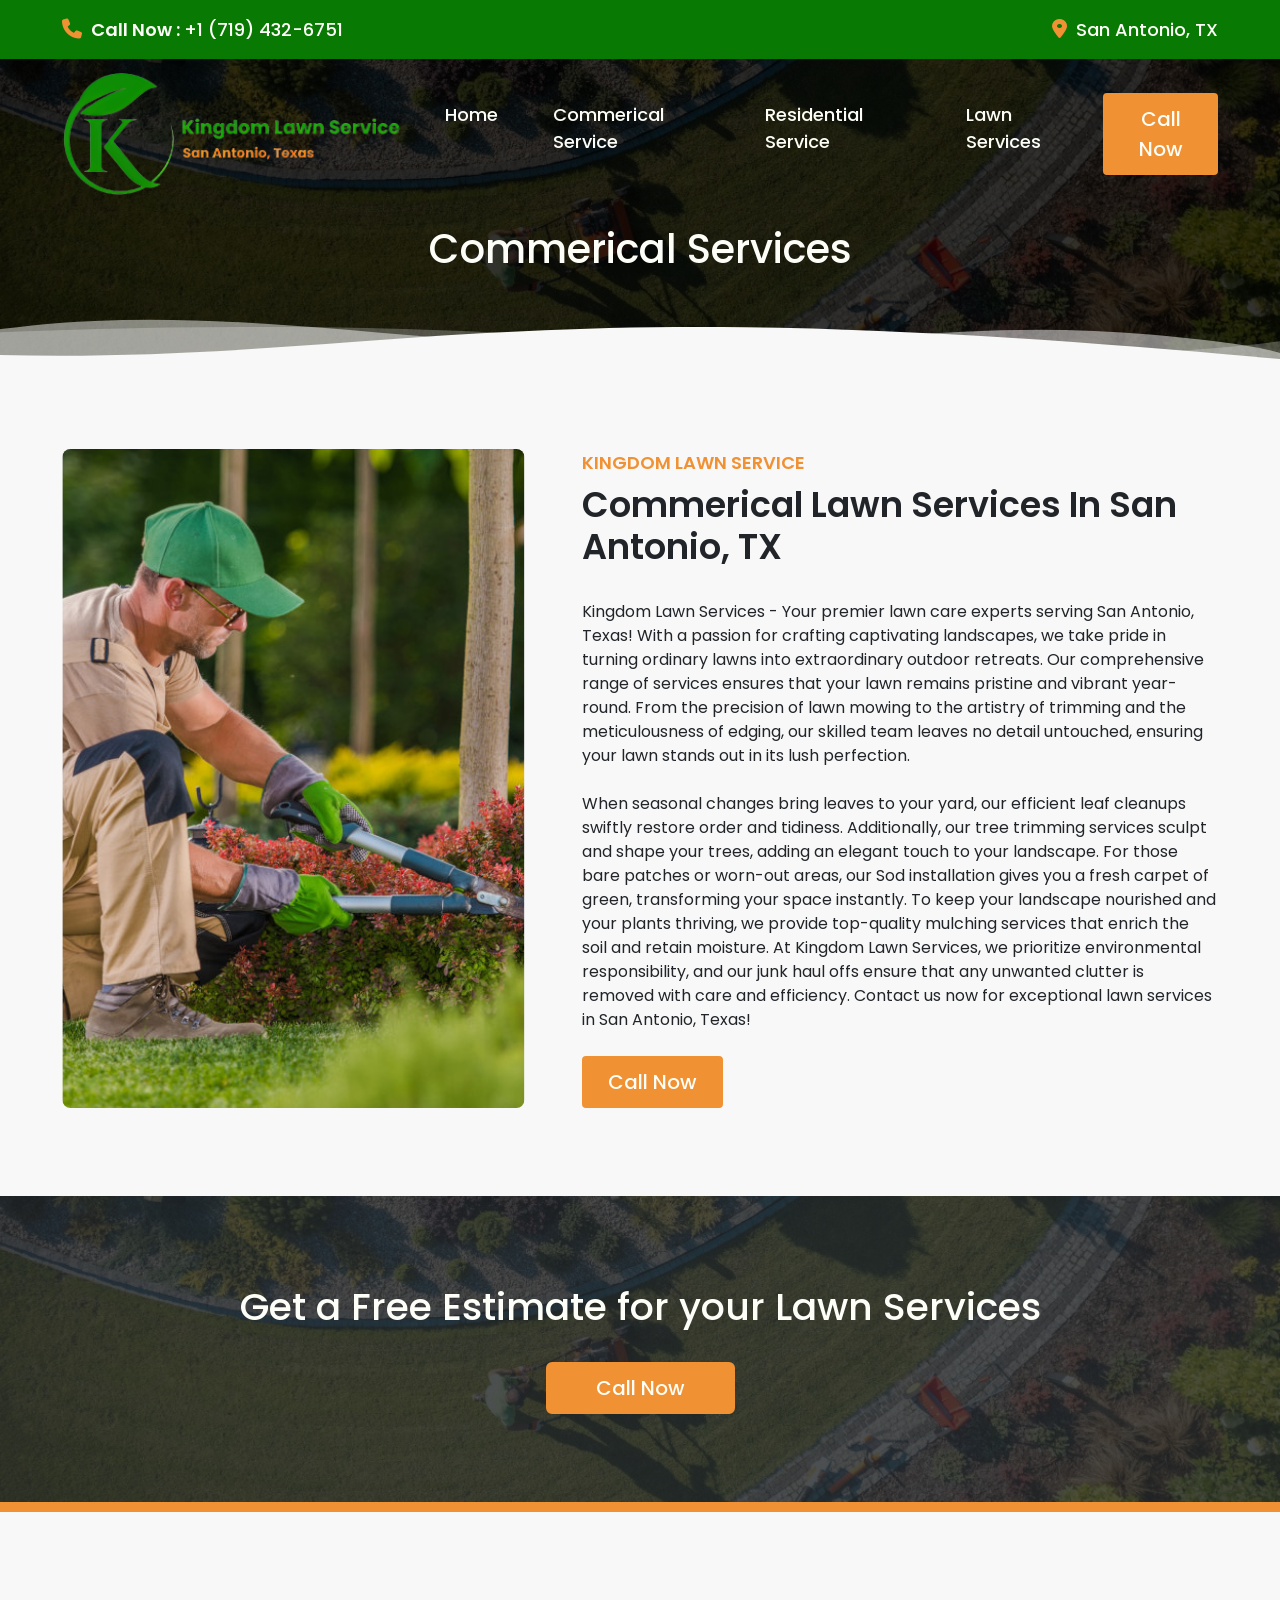
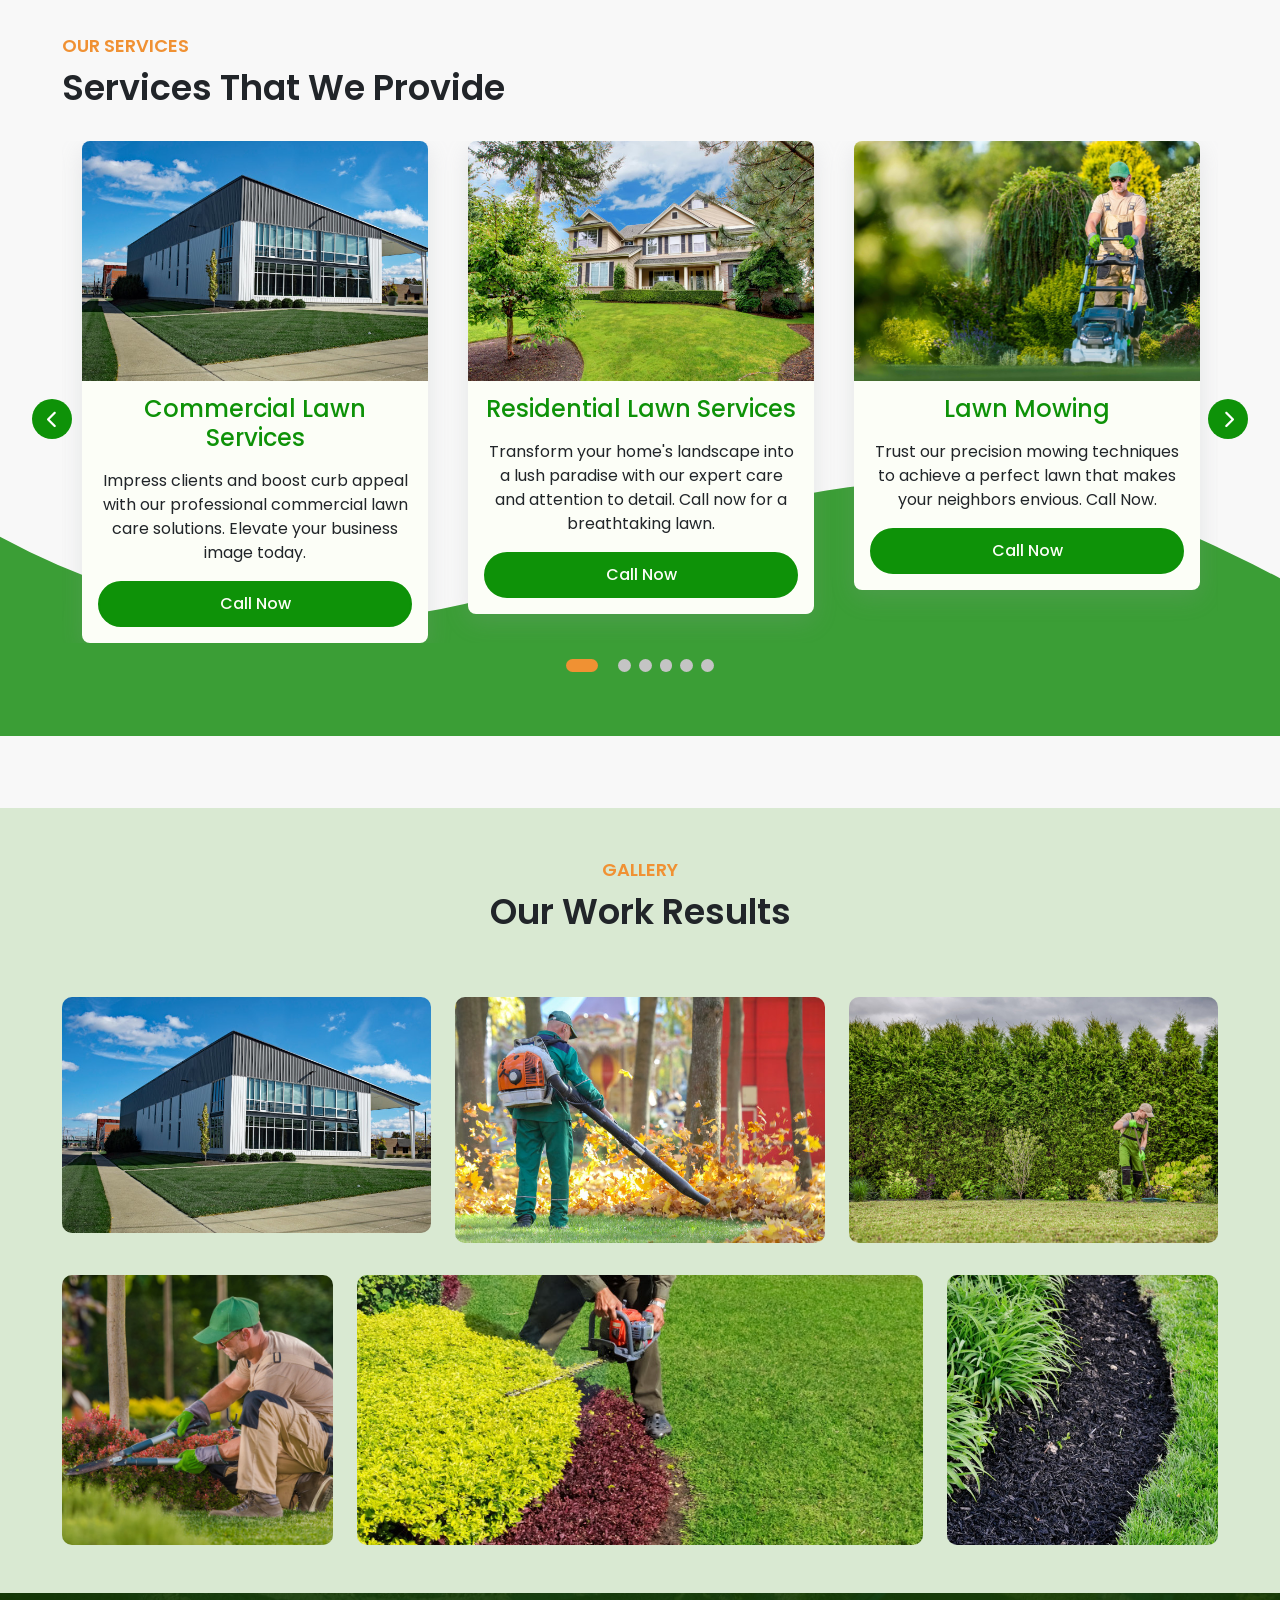
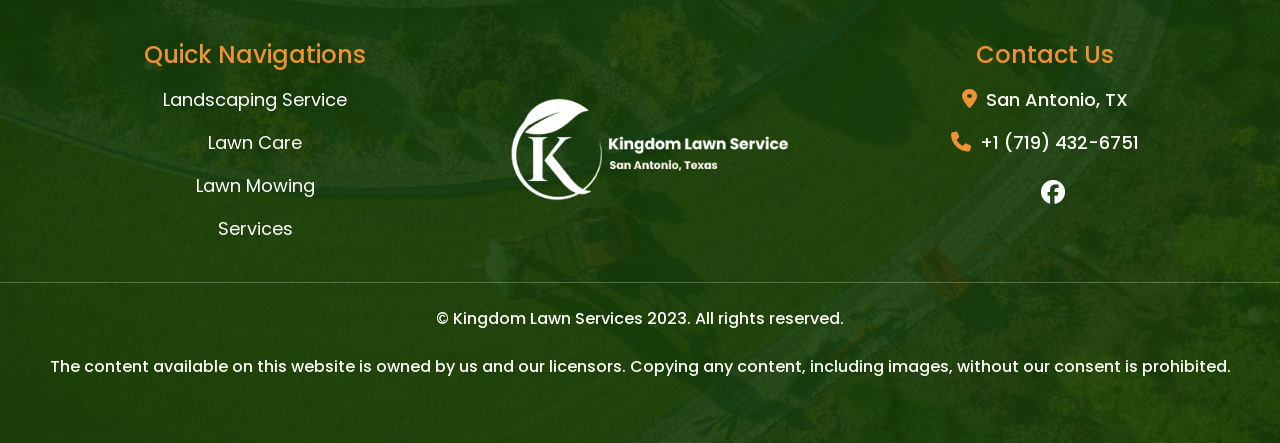
==== commercial-lawn-services-in-san-antonio-tx.html @ aef0bc81 "feat: seo remaining" ====
<!DOCTYPE html>
<html lang="en">

<head>
    <meta charset="UTF-8">
    <meta http-equiv="X-UA-Compatible" content="IE=edge">
    <meta name="viewport" content="width=device-width, initial-scale=1.0">
    <title>Commercial Lawn Services in San Antonio | Kingdom Lawn Service</title>

    <meta name="description" content="">
    <meta name="keywords" content="">

    <!-- CSS -->
    <link rel="stylesheet" href="/css/index.css">

    <link rel="stylesheet" href="https://cdnjs.cloudflare.com/ajax/libs/font-awesome/6.2.1/css/all.min.css"
        integrity="sha512-MV7K8+y+gLIBoVD59lQIYicR65iaqukzvf/nwasF0nqhPay5w/9lJmVM2hMDcnK1OnMGCdVK+iQrJ7lzPJQd1w=="
        crossorigin="anonymous" referrerpolicy="no-referrer">

    <link rel="apple-touch-icon" sizes="180x180" href="/img/apple-touch-icon.png">
    <link rel="icon" type="image/png" sizes="32x32" href="/img/favicon-32x32.png">
    <link rel="icon" type="image/png" sizes="16x16" href="/img/favicon-16x16.png">
    <link rel="manifest" href="/img/site.webmanifest">
</head>

<body>
    <!-- Top of the navbar -->
    <div class="top-information" style="background-color: #087902;">
        <div class="container py-3 d-flex flex-vm-row flex-column align-items-center justify-content-between">
            <div class="d-flex align-items-center">
                <a href="tel:+17194326751" title="phone number" class="text-white fw-500 fs-18">
                    <i class="fs-15 fa-solid fa-phone text-secondary fs-20 me-1"></i>
                    <span class="fw-600 d-sm-inline d-none">Call Now : </span>+1 (719) 432-6751
                </a>
            </div>

            <div class="d-flex align-items-center mt-vm-0 mt-3">
                <a title="location" class="text-white fw-500 fs-18">
                    <i class="fs-15 fa-solid fa-location-dot text-secondary fs-20 me-1"></i>
                    San Antonio, TX
                </a>
            </div>
        </div>
    </div>
    <section class="nav-hero position-relative">
        <nav class="navbar navbar-dark navbar-expand-lg bg-transparent">
            <div class="container">
                <a title="Company Logo" class="navbar-brand" href="/index.html"><img src="/img/logo.png" alt="Logo"></a>
                <button class="navbar-toggler" type="button" data-bs-toggle="collapse"
                    data-bs-target="#navbarSupportedContent" aria-controls="navbarSupportedContent"
                    aria-expanded="false" aria-label="Toggle navigation">
                    <span class="navbar-toggler-icon"></span>
                </button>
                <div class="collapse navbar-collapse" id="navbarSupportedContent">
                    <ul class="navbar-nav ms-auto mb-2 mb-lg-0">
                        <li class="nav-item">
                            <a title="Homepage" class="nav-link" href="/index.html">Home</a>
                        </li>
                        <li class="nav-item">
                            <a title="Commerical Services" class="nav-link"
                                href="/commercial-lawn-services-in-san-antonio-tx.html">Commerical Service</a>
                        </li>
                        <li class="nav-item">
                            <a title="Residential Services" class="nav-link"
                                href="/residential-lawn-services-in-san-antonio-tx.html">Residential Service</a>
                        </li>
                        <li class="nav-item">
                            <a title="Lawn Services" class="nav-link" href="/lawn-services-in-san-antonio-tx.html">Lawn
                                Services</a>
                        </li>

                        <a title="Call Now" class="btn btn-secondary fs-20 px-3 rounded-1" href="tel:+17194326751">Call
                            Now</a>
                    </ul>
                </div>
            </div>
        </nav>

        <div class="hero">
            <div class="container">
                <h1 class="text-center text-white">Commerical Services</h1>
            </div>
        </div>
        <div class="custom-shape-divider-bottom-1691083487">
            <svg data-name="Layer 1" xmlns="http://www.w3.org/2000/svg" viewBox="0 0 1200 120"
                preserveAspectRatio="none">
                <path
                    d="M0,0V46.29c47.79,22.2,103.59,32.17,158,28,70.36-5.37,136.33-33.31,206.8-37.5C438.64,32.43,512.34,53.67,583,72.05c69.27,18,138.3,24.88,209.4,13.08,36.15-6,69.85-17.84,104.45-29.34C989.49,25,1113-14.29,1200,52.47V0Z"
                    opacity=".25" class="shape-fill"></path>
                <path
                    d="M0,0V15.81C13,36.92,27.64,56.86,47.69,72.05,99.41,111.27,165,111,224.58,91.58c31.15-10.15,60.09-26.07,89.67-39.8,40.92-19,84.73-46,130.83-49.67,36.26-2.85,70.9,9.42,98.6,31.56,31.77,25.39,62.32,62,103.63,73,40.44,10.79,81.35-6.69,119.13-24.28s75.16-39,116.92-43.05c59.73-5.85,113.28,22.88,168.9,38.84,30.2,8.66,59,6.17,87.09-7.5,22.43-10.89,48-26.93,60.65-49.24V0Z"
                    opacity=".5" class="shape-fill"></path>
                <path
                    d="M0,0V5.63C149.93,59,314.09,71.32,475.83,42.57c43-7.64,84.23-20.12,127.61-26.46,59-8.63,112.48,12.24,165.56,35.4C827.93,77.22,886,95.24,951.2,90c86.53-7,172.46-45.71,248.8-84.81V0Z"
                    class="shape-fill"></path>
            </svg>
        </div>
        <img class="hero-bg" src="/img/aerial-view-lawn-mowing.jpg" alt="Hero Background Image">
    </section>

    <section class="about-us py-3">
        <div class="container">
            <div class="about-us-flex">
                <div class="img-div" data-aos="fade-right">
                    <img style="transform: scaleX(-1);" src="/img/trimming.jpeg" alt="Trimming Lawn">
                </div>
                <div class="info-div" data-aos="fade-left">
                    <p class="sub-header">Kingdom Lawn Service</p>
                    <h3 class="header">Commerical Lawn Services in San Antonio, TX</h3>

                    <p>Kingdom Lawn Services - Your premier lawn care experts serving San Antonio, Texas! With a passion
                        for crafting captivating landscapes, we take pride in turning ordinary lawns into extraordinary
                        outdoor retreats. Our comprehensive range of services ensures that your lawn remains pristine
                        and vibrant year-round. From the precision of lawn mowing to the artistry of trimming and the
                        meticulousness of edging, our skilled team leaves no detail untouched, ensuring your lawn stands
                        out in its lush perfection.
                        <br> <br>
                        When seasonal changes bring leaves to your yard, our efficient leaf cleanups swiftly restore
                        order and tidiness. Additionally, our tree trimming services sculpt and shape your trees, adding
                        an elegant touch to your landscape. For those bare patches or worn-out areas, our Sod
                        installation gives you a fresh carpet of green, transforming your space instantly. To keep your
                        landscape nourished and your plants thriving, we provide top-quality mulching
                        services that enrich the soil and retain moisture.

                        At Kingdom Lawn Services, we prioritize environmental responsibility, and our junk haul offs
                        ensure that any unwanted clutter is removed with care and efficiency. Contact us now for
                        exceptional lawn services in San Antonio, Texas!
                    </p>

                    <a class="btn btn-secondary rounded-1 px-4 fs-20 mt-4" href="tel:+17194326751">Call Now</a>
                </div>
            </div>
        </div>
    </section>

    <section class="cta mt-0">
        <div class="container">
            <h4 class="text-center text-white">Get a Free Estimate for your Lawn Services</h4>
            <div class="d-flex justify-content-center">
                <a class="btn btn-secondary px-5 fs-20 mt-4" href="tel:+17194326751">Call Now</a>
            </div>
        </div>
        <img src="/img/aerial-view-lawn-mowing.jpg" alt="Aerial View">
    </section>

    <!-- Our Services Section -->
    <section id="services" class="services position-relative" data-aos="zoom-in">
        <div class="container">
            <p class="sub-header">Our Services</p>
            <h3 class="header">Services that we provide</h3>
            <div class="services-grid">
                <div class="service-col">
                    <div class="img-div">
                        <img src="/img/commercial-lawn.jpg" alt="Commercial Photo">
                    </div>
                    <div class="information">
                        <h4>Commercial Lawn Services</h4>
                        <p> Impress clients and boost curb appeal with our professional commercial lawn care solutions.
                            Elevate your business image today.
                        </p>
                        <a class="btn btn-primary w-100 mt-3 rounded-pill" href="tel:+17194326751">Call Now</a>
                    </div>
                </div>

                <div class="service-col">
                    <div class="img-div">
                        <img src="/img/resident-lawn.jpg" alt="Residential Photo">
                    </div>
                    <div class="information">
                        <h4>Residential Lawn Services</h4>
                        <p>Transform your home's landscape into a lush paradise with our expert care and attention to
                            detail. Call now for a breathtaking lawn.
                        </p>
                        <a class="btn btn-primary w-100 mt-3 rounded-pill" href="tel:+17194326751">Call Now</a>
                    </div>
                </div>

                <div class="service-col">
                    <div class="img-div">
                        <img src="/img/mowing-grass.jpg" alt="Lawn Mowing">
                    </div>
                    <div class="information">
                        <h4>Lawn Mowing</h4>
                        <p>Trust our precision mowing techniques to achieve a perfect lawn that makes your
                            neighbors envious. Call Now.</p>
                        <a class="btn btn-primary w-100 mt-3 rounded-pill" href="tel:+17194326751">Call Now</a>
                    </div>
                </div>

                <div class="service-col">
                    <div class="img-div">
                        <img src="/img/lawn-blowing.jpg" alt="Lawn Blowing">
                    </div>
                    <div class="information">
                        <h4>Lawn Blowing</h4>
                        <p>Say goodbye to debris and leaves with our efficient blowing services, leaving your lawn
                            immaculate and ready to shine.</p>
                        <a class="btn btn-primary w-100 mt-3 rounded-pill" href="tel:+17194326751">Call Now</a>
                    </div>
                </div>

                <div class="service-col">
                    <div class="img-div">
                        <img src="/img/hedge-trimming.jpg" alt="Hedge Trimming">
                    </div>
                    <div class="information">
                        <h4>Hedge Trimming</h4>
                        <p>Enhance your property's aesthetics with our precise hedge trimming. Create clean lines and
                            beautiful shapes.</p>
                        <a class="btn btn-primary w-100 mt-3 rounded-pill" href="tel:+17194326751">Call Now</a>
                    </div>
                </div>

                <div class="service-col">
                    <div class="img-div">
                        <img src="/img/mulching.jpg" alt="Mulching">
                    </div>
                    <div class="information">
                        <h4>Lawn Mulching</h4>
                        <p>Nourish your garden beds with our premium mulching services. Enrich the soil and elevate the
                            health and beauty of your landscape.</p>
                        <a class="btn btn-primary w-100 mt-3 rounded-pill" href="tel:+17194326751">Call Now</a>
                    </div>
                </div>
            </div>
        </div>

        <div class="custom-shape-divider-bottom-1690907892">
            <svg data-name="Layer 1" xmlns="http://www.w3.org/2000/svg" viewBox="0 0 1200 120"
                preserveAspectRatio="none">
                <path
                    d="M985.66,92.83C906.67,72,823.78,31,743.84,14.19c-82.26-17.34-168.06-16.33-250.45.39-57.84,11.73-114,31.07-172,41.86A600.21,600.21,0,0,1,0,27.35V120H1200V95.8C1132.19,118.92,1055.71,111.31,985.66,92.83Z"
                    class="shape-fill"></path>
            </svg>
        </div>
    </section>


    <!-- * PORTFOLIO SECTION STARTS HERE  -->
    <section class="portfolio py-5 mb-0" style="background-color: #d9e9d2;">
        <div class="container">
            <div class="row">
                <div class="portfolio__title text-center">
                    <p class="sub-header">Gallery</p>
                    <h2 class="header">Our Work Results</h2>
                </div>

                <div class="portfolio__img-container">
                    <div class="portfolio-pic__row row">
                        <div class="col-xl-4 col-lg-4 col-md-4">
                            <div class="content">
                                <img src="/img/commercial-lawn.jpg" class="img-fluid portfolio__img" alt="card-img-1" />
                                <!-- * Overlay Section Started  -->
                                <div class="content-overlay"></div>
                                <div class="content-details content-details2 fadeIn-bottom fadeIn-right">
                                    <p class="text-center fw-600 fs-28 content-overlay-text">
                                        Commercial Lawn
                                    </p>

                                    <!-- * Overlay Section Ended  -->
                                </div>
                            </div>
                        </div>
                        <div class="col-xl-4 col-lg-4 col-md-4">
                            <div class="content">
                                <img src="/img/lawn-blowing.jpg" class="img-fluid portfolio__img" alt="card-img-2" />
                                <!-- * Overlay Section Started  -->
                                <div class="content-overlay"></div>
                                <div class="content-details content-details2 fadeIn-bottom fadeIn-right">
                                    <p class="text-center fw-600 fs-28 content-overlay-text">
                                        Blowing
                                    </p>

                                    <!-- * Overlay Section Ended  -->
                                </div>
                            </div>
                        </div>
                        <div class="col-xl-4 col-lg-4 col-md-4">
                            <div class="content">
                                <img src="/img/lot-cleaning.jpeg" class="img-fluid portfolio__img" alt="card-img-3" />
                                <!-- * Overlay Section Started  -->
                                <div class="content-overlay"></div>
                                <div class="content-details content-details2 fadeIn-bottom fadeIn-right">
                                    <p class="text-center fw-600 fs-28 content-overlay-text">
                                        Lawn Cleaning
                                    </p>

                                    <!-- * Overlay Section Ended  -->
                                </div>
                            </div>
                        </div>
                    </div>

                    <div class="portfolio-pic__row row">
                        <div class="col-xl-3 col-lg-3 col-md-4">
                            <div class="content h-100">
                                <img src="/img/trimming.jpeg" class="img-fluid portfolio__img" alt="card-img-4" />
                                <!-- * Overlay Section Started  -->
                                <div class="content-overlay"></div>
                                <div class="content-details content-details2 fadeIn-bottom fadeIn-right">
                                    <p class="text-center fw-600 fs-28 content-overlay-text">
                                        Trimming
                                    </p>

                                    <!-- * Overlay Section Ended  -->
                                </div>
                            </div>
                        </div>
                        <div class="col-xl-6 col-lg-6 col-md-4">
                            <div class="content h-100">
                                <img src="/img/hedge-trimming.jpg" class="portfolio__img portfolio__img--big"
                                    alt="card-img-5" />
                                <!-- * Overlay Section Started  -->
                                <div class="content-overlay"></div>
                                <div class="content-details content-details2 fadeIn-bottom fadeIn-right">
                                    <p class="text-center fw-600 fs-28 content-overlay-text">
                                        Hedge Trimming
                                    </p>

                                    <!-- * Overlay Section Ended  -->
                                </div>
                            </div>
                        </div>
                        <div class="col-xl-3 col-lg-3 col-md-4">
                            <div class="content h-100">
                                <img src="/img/mulching.jpg" class="img-fluid portfolio__img" alt="card-img-6" />
                                <!-- * Overlay Section Started  -->
                                <div class="content-overlay"></div>
                                <div class="content-details content-details2 fadeIn-bottom fadeIn-right">
                                    <p class="text-center fw-600 fs-28 content-overlay-text">
                                        Mulching
                                    </p>

                                    <!-- * Overlay Section Ended  -->
                                </div>
                            </div>
                        </div>
                    </div>
                </div>
            </div>
        </div>
    </section>

    <footer class="position-relative">
        <img class="bg-img" src="/img/aerial-view-lawn-mowing.jpg" alt="Footer Background">
        <div class="container footer-grid">
            <div class="footer-col">
                <h4>Quick Navigations</h4>
                <a title="Landscaping Service" href="/landscaping-services-near-san-antonio-tx.html">Landscaping
                    Service</a>
                <a title="Lawn Care" href="/lawn-care-near-san-antonio-tx.html">Lawn Care</a>
                <a title="Lawn Mowing" href="/lawn-mowing-in-san-antonio-tx.html">Lawn Mowing</a>
                <a title="Services" href="/index.html#services">Services</a>
            </div>

            <div class="footer-col justify-content-center">
                <img class="logo" src="/img/logo-white.png" alt="Logo White">
            </div>

            <div class="footer-col">
                <h4>Contact Us</h4>
                <a title="location" class="text-white fw-500 fs-18">
                    <i class="fs-15 fa-solid fa-location-dot text-secondary fs-20 me-1"></i>
                    San Antonio, TX
                </a>

                <a href="tel:+17194326751" title="phone number" class="text-white fw-500 fs-18">
                    <i class="fs-15 fa-solid fa-phone text-secondary fs-20 me-1"></i>
                    <span class="fw-600 d-sm-inline d-none"></span>+1 (719) 432-6751
                </a>

                <p class="mt-2">
                    <a title="Facebook" class="ms-3" href="https://www.facebook.com/kingdomlawnservice/">
                        <i class="fa-brands fa-facebook"></i>
                    </a>
                </p>
            </div>
        </div>

        <hr style="color: #ffffff;" class="mt-4">

        <p class="pt-2 pb-3 fw-500 text-white text-center">&copy Kingdom Lawn Services 2023. All rights reserved.</p>

        <p class="pt-2 pb-3 fw-500 text-white text-center">The content available on this website is owned by us and
            our licensors. Copying any content, including images, without our consent is prohibited.</p>
    </footer>


    <!-- Scripts -->
    <script src="https://code.jquery.com/jquery-3.6.1.min.js"
        integrity="sha256-o88AwQnZB+VDvE9tvIXrMQaPlFFSUTR+nldQm1LuPXQ=" crossorigin="anonymous"></script>


    <script src="/js/index.js"></script>
</body>

</html>
---- css/index.css ----
@charset "UTF-8";
@import url("https://fonts.googleapis.com/css2?family=Poppins:wght@300;400;500;600;700&display=swap");
@import url("https://fonts.googleapis.com/css2?family=Fredoka:wght@300;400;500;600;700&display=swap");
/* Color Set */
/*!
 * Bootstrap  v5.3.0-alpha3 (https://getbootstrap.com/)
 * Copyright 2011-2023 The Bootstrap Authors
 * Licensed under MIT (https://github.com/twbs/bootstrap/blob/main/LICENSE)
 */
:root,
[data-bs-theme=light] {
  --bs-blue: #0d6efd;
  --bs-indigo: #6610f2;
  --bs-purple: #6f42c1;
  --bs-pink: #d63384;
  --bs-red: #dc3545;
  --bs-orange: #fd7e14;
  --bs-yellow: #ffc107;
  --bs-green: #198754;
  --bs-teal: #20c997;
  --bs-cyan: #0dcaf0;
  --bs-black: #302c2c;
  --bs-white: #fcfef7;
  --bs-gray: #6c757d;
  --bs-gray-dark: #343a40;
  --bs-gray-100: #f8f9fa;
  --bs-gray-200: #e9ecef;
  --bs-gray-300: #dee2e6;
  --bs-gray-400: #ced4da;
  --bs-gray-500: #adb5bd;
  --bs-gray-600: #6c757d;
  --bs-gray-700: #495057;
  --bs-gray-800: #343a40;
  --bs-gray-900: #212529;
  --bs-primary: #0e9208;
  --bs-secondary: #f09133;
  --bs-success: #2299d4;
  --bs-info: #808080;
  --bs-warning: #044b06;
  --bs-danger: #ff4d00;
  --bs-light: #f8f9fa;
  --bs-dark: #212529;
  --bs-primary-rgb: 14, 146, 8;
  --bs-secondary-rgb: 240, 145, 51;
  --bs-success-rgb: 34, 153, 212;
  --bs-info-rgb: 128, 128, 128;
  --bs-warning-rgb: 4, 75, 6;
  --bs-danger-rgb: 255, 77, 0;
  --bs-light-rgb: 248, 249, 250;
  --bs-dark-rgb: 33, 37, 41;
  --bs-primary-text-emphasis: #063a03;
  --bs-secondary-text-emphasis: #603a14;
  --bs-success-text-emphasis: #0e3d55;
  --bs-info-text-emphasis: #333333;
  --bs-warning-text-emphasis: #021e02;
  --bs-danger-text-emphasis: #661f00;
  --bs-light-text-emphasis: #495057;
  --bs-dark-text-emphasis: #495057;
  --bs-primary-bg-subtle: #cfe9ce;
  --bs-secondary-bg-subtle: #fce9d6;
  --bs-success-bg-subtle: #d3ebf6;
  --bs-info-bg-subtle: #e6e6e6;
  --bs-warning-bg-subtle: #cddbcd;
  --bs-danger-bg-subtle: #ffdbcc;
  --bs-light-bg-subtle: #fafcf9;
  --bs-dark-bg-subtle: #ced4da;
  --bs-primary-border-subtle: #9fd39c;
  --bs-secondary-border-subtle: #f9d3ad;
  --bs-success-border-subtle: #a7d6ee;
  --bs-info-border-subtle: #cccccc;
  --bs-warning-border-subtle: #9bb79b;
  --bs-danger-border-subtle: #ffb899;
  --bs-light-border-subtle: #e9ecef;
  --bs-dark-border-subtle: #adb5bd;
  --bs-white-rgb: 252, 254, 247;
  --bs-black-rgb: 48, 44, 44;
  --bs-font-sans-serif: system-ui, -apple-system, "Segoe UI", Roboto, "Helvetica Neue", "Noto Sans", "Liberation Sans", Arial, sans-serif, "Apple Color Emoji", "Segoe UI Emoji", "Segoe UI Symbol", "Noto Color Emoji";
  --bs-font-monospace: SFMono-Regular, Menlo, Monaco, Consolas, "Liberation Mono", "Courier New", monospace;
  --bs-gradient: linear-gradient(180deg, rgba(252, 254, 247, 0.15), rgba(252, 254, 247, 0));
  --bs-body-font-family: var(--bs-font-sans-serif);
  --bs-body-font-size: 1rem;
  --bs-body-font-weight: 400;
  --bs-body-line-height: 1.5;
  --bs-body-color: #212529;
  --bs-body-color-rgb: 33, 37, 41;
  --bs-body-bg: #fcfef7;
  --bs-body-bg-rgb: 252, 254, 247;
  --bs-emphasis-color: #302c2c;
  --bs-emphasis-color-rgb: 48, 44, 44;
  --bs-secondary-color: rgba(33, 37, 41, 0.75);
  --bs-secondary-color-rgb: 33, 37, 41;
  --bs-secondary-bg: #e9ecef;
  --bs-secondary-bg-rgb: 233, 236, 239;
  --bs-tertiary-color: rgba(33, 37, 41, 0.5);
  --bs-tertiary-color-rgb: 33, 37, 41;
  --bs-tertiary-bg: #f8f9fa;
  --bs-tertiary-bg-rgb: 248, 249, 250;
  --bs-link-color: #0e9208;
  --bs-link-color-rgb: 14, 146, 8;
  --bs-link-decoration: underline;
  --bs-link-hover-color: #0b7506;
  --bs-link-hover-color-rgb: 11, 117, 6;
  --bs-code-color: #d63384;
  --bs-highlight-bg: #fff3cd;
  --bs-border-width: 1px;
  --bs-border-style: solid;
  --bs-border-color: #dee2e6;
  --bs-border-color-translucent: rgba(48, 44, 44, 0.175);
  --bs-border-radius: 0.375rem;
  --bs-border-radius-sm: 0.25rem;
  --bs-border-radius-lg: 0.5rem;
  --bs-border-radius-xl: 1rem;
  --bs-border-radius-xxl: 2rem;
  --bs-border-radius-2xl: var(--bs-border-radius-xxl);
  --bs-border-radius-pill: 50rem;
  --bs-box-shadow: 0 0.5rem 1rem rgba(48, 44, 44, 0.15);
  --bs-box-shadow-sm: 0 0.125rem 0.25rem rgba(48, 44, 44, 0.075);
  --bs-box-shadow-lg: 0 1rem 3rem rgba(48, 44, 44, 0.175);
  --bs-box-shadow-inset: inset 0 1px 2px rgba(48, 44, 44, 0.075);
  --bs-focus-ring-width: 0.25rem;
  --bs-focus-ring-opacity: 0.25;
  --bs-focus-ring-color: rgba(14, 146, 8, 0.25);
  --bs-form-valid-color: #2299d4;
  --bs-form-valid-border-color: #2299d4;
  --bs-form-invalid-color: #ff4d00;
  --bs-form-invalid-border-color: #ff4d00;
}

[data-bs-theme=dark] {
  color-scheme: dark;
  --bs-body-color: #adb5bd;
  --bs-body-color-rgb: 173, 181, 189;
  --bs-body-bg: #212529;
  --bs-body-bg-rgb: 33, 37, 41;
  --bs-emphasis-color: #fcfef7;
  --bs-emphasis-color-rgb: 252, 254, 247;
  --bs-secondary-color: rgba(173, 181, 189, 0.75);
  --bs-secondary-color-rgb: 173, 181, 189;
  --bs-secondary-bg: #343a40;
  --bs-secondary-bg-rgb: 52, 58, 64;
  --bs-tertiary-color: rgba(173, 181, 189, 0.5);
  --bs-tertiary-color-rgb: 173, 181, 189;
  --bs-tertiary-bg: #2b3035;
  --bs-tertiary-bg-rgb: 43, 48, 53;
  --bs-primary-text-emphasis: #6ebe6b;
  --bs-secondary-text-emphasis: #f6bd85;
  --bs-success-text-emphasis: #7ac2e5;
  --bs-info-text-emphasis: #b3b3b3;
  --bs-warning-text-emphasis: #68936a;
  --bs-danger-text-emphasis: #ff9466;
  --bs-light-text-emphasis: #f8f9fa;
  --bs-dark-text-emphasis: #dee2e6;
  --bs-primary-bg-subtle: #031d02;
  --bs-secondary-bg-subtle: #301d0a;
  --bs-success-bg-subtle: #071f2a;
  --bs-info-bg-subtle: #1a1a1a;
  --bs-warning-bg-subtle: #010f01;
  --bs-danger-bg-subtle: #330f00;
  --bs-light-bg-subtle: #343a40;
  --bs-dark-bg-subtle: #323336;
  --bs-primary-border-subtle: #085805;
  --bs-secondary-border-subtle: #90571f;
  --bs-success-border-subtle: #145c7f;
  --bs-info-border-subtle: #4d4d4d;
  --bs-warning-border-subtle: #022d04;
  --bs-danger-border-subtle: #992e00;
  --bs-light-border-subtle: #495057;
  --bs-dark-border-subtle: #343a40;
  --bs-link-color: #6ebe6b;
  --bs-link-hover-color: #8bcb89;
  --bs-link-color-rgb: 110, 190, 107;
  --bs-link-hover-color-rgb: 139, 203, 137;
  --bs-code-color: #e685b5;
  --bs-border-color: #495057;
  --bs-border-color-translucent: rgba(252, 254, 247, 0.15);
  --bs-form-valid-color: #75b798;
  --bs-form-valid-border-color: #75b798;
  --bs-form-invalid-color: #ea868f;
  --bs-form-invalid-border-color: #ea868f;
}

*,
*::before,
*::after {
  box-sizing: border-box;
}

@media (prefers-reduced-motion: no-preference) {
  :root {
    scroll-behavior: smooth;
  }
}

body {
  margin: 0;
  font-family: var(--bs-body-font-family);
  font-size: var(--bs-body-font-size);
  font-weight: var(--bs-body-font-weight);
  line-height: var(--bs-body-line-height);
  color: var(--bs-body-color);
  text-align: var(--bs-body-text-align);
  background-color: var(--bs-body-bg);
  -webkit-text-size-adjust: 100%;
  -webkit-tap-highlight-color: rgba(48, 44, 44, 0);
}

hr {
  margin: 1rem 0;
  color: inherit;
  border: 0;
  border-top: var(--bs-border-width) solid;
  opacity: 0.25;
}

h6, .h6, h5, .h5, h4, .h4, h3, .h3, h2, .h2, h1, .h1 {
  margin-top: 0;
  margin-bottom: 0.5rem;
  font-weight: 500;
  line-height: 1.2;
  color: var(--bs-heading-color, inherit);
}

h1, .h1 {
  font-size: calc(1.375rem + 1.5vw);
}
@media (min-width: 1200px) {
  h1, .h1 {
    font-size: 2.5rem;
  }
}

h2, .h2 {
  font-size: calc(1.325rem + 0.9vw);
}
@media (min-width: 1200px) {
  h2, .h2 {
    font-size: 2rem;
  }
}

h3, .h3 {
  font-size: calc(1.3rem + 0.6vw);
}
@media (min-width: 1200px) {
  h3, .h3 {
    font-size: 1.75rem;
  }
}

h4, .h4 {
  font-size: calc(1.275rem + 0.3vw);
}
@media (min-width: 1200px) {
  h4, .h4 {
    font-size: 1.5rem;
  }
}

h5, .h5 {
  font-size: 1.25rem;
}

h6, .h6 {
  font-size: 1rem;
}

p {
  margin-top: 0;
  margin-bottom: 1rem;
}

abbr[title] {
  text-decoration: underline dotted;
  cursor: help;
  text-decoration-skip-ink: none;
}

address {
  margin-bottom: 1rem;
  font-style: normal;
  line-height: inherit;
}

ol,
ul {
  padding-left: 2rem;
}

ol,
ul,
dl {
  margin-top: 0;
  margin-bottom: 1rem;
}

ol ol,
ul ul,
ol ul,
ul ol {
  margin-bottom: 0;
}

dt {
  font-weight: 700;
}

dd {
  margin-bottom: 0.5rem;
  margin-left: 0;
}

blockquote {
  margin: 0 0 1rem;
}

b,
strong {
  font-weight: bolder;
}

small, .small {
  font-size: 0.875em;
}

mark, .mark {
  padding: 0.1875em;
  background-color: var(--bs-highlight-bg);
}

sub,
sup {
  position: relative;
  font-size: 0.75em;
  line-height: 0;
  vertical-align: baseline;
}

sub {
  bottom: -0.25em;
}

sup {
  top: -0.5em;
}

a {
  color: rgba(var(--bs-link-color-rgb), var(--bs-link-opacity, 1));
  text-decoration: underline;
}
a:hover {
  --bs-link-color-rgb: var(--bs-link-hover-color-rgb);
}

a:not([href]):not([class]), a:not([href]):not([class]):hover {
  color: inherit;
  text-decoration: none;
}

pre,
code,
kbd,
samp {
  font-family: var(--bs-font-monospace);
  font-size: 1em;
}

pre {
  display: block;
  margin-top: 0;
  margin-bottom: 1rem;
  overflow: auto;
  font-size: 0.875em;
}
pre code {
  font-size: inherit;
  color: inherit;
  word-break: normal;
}

code {
  font-size: 0.875em;
  color: var(--bs-code-color);
  word-wrap: break-word;
}
a > code {
  color: inherit;
}

kbd {
  padding: 0.1875rem 0.375rem;
  font-size: 0.875em;
  color: var(--bs-body-bg);
  background-color: var(--bs-body-color);
  border-radius: 0.25rem;
}
kbd kbd {
  padding: 0;
  font-size: 1em;
}

figure {
  margin: 0 0 1rem;
}

img,
svg {
  vertical-align: middle;
}

table {
  caption-side: bottom;
  border-collapse: collapse;
}

caption {
  padding-top: 0.5rem;
  padding-bottom: 0.5rem;
  color: var(--bs-secondary-color);
  text-align: left;
}

th {
  text-align: inherit;
  text-align: -webkit-match-parent;
}

thead,
tbody,
tfoot,
tr,
td,
th {
  border-color: inherit;
  border-style: solid;
  border-width: 0;
}

label {
  display: inline-block;
}

button {
  border-radius: 0;
}

button:focus:not(:focus-visible) {
  outline: 0;
}

input,
button,
select,
optgroup,
textarea {
  margin: 0;
  font-family: inherit;
  font-size: inherit;
  line-height: inherit;
}

button,
select {
  text-transform: none;
}

[role=button] {
  cursor: pointer;
}

select {
  word-wrap: normal;
}
select:disabled {
  opacity: 1;
}

[list]:not([type=date]):not([type=datetime-local]):not([type=month]):not([type=week]):not([type=time])::-webkit-calendar-picker-indicator {
  display: none !important;
}

button,
[type=button],
[type=reset],
[type=submit] {
  -webkit-appearance: button;
}
button:not(:disabled),
[type=button]:not(:disabled),
[type=reset]:not(:disabled),
[type=submit]:not(:disabled) {
  cursor: pointer;
}

::-moz-focus-inner {
  padding: 0;
  border-style: none;
}

textarea {
  resize: vertical;
}

fieldset {
  min-width: 0;
  padding: 0;
  margin: 0;
  border: 0;
}

legend {
  float: left;
  width: 100%;
  padding: 0;
  margin-bottom: 0.5rem;
  font-size: calc(1.275rem + 0.3vw);
  line-height: inherit;
}
@media (min-width: 1200px) {
  legend {
    font-size: 1.5rem;
  }
}
legend + * {
  clear: left;
}

::-webkit-datetime-edit-fields-wrapper,
::-webkit-datetime-edit-text,
::-webkit-datetime-edit-minute,
::-webkit-datetime-edit-hour-field,
::-webkit-datetime-edit-day-field,
::-webkit-datetime-edit-month-field,
::-webkit-datetime-edit-year-field {
  padding: 0;
}

::-webkit-inner-spin-button {
  height: auto;
}

[type=search] {
  outline-offset: -2px;
  -webkit-appearance: textfield;
}

/* rtl:raw:
[type="tel"],
[type="url"],
[type="email"],
[type="number"] {
  direction: ltr;
}
*/
::-webkit-search-decoration {
  -webkit-appearance: none;
}

::-webkit-color-swatch-wrapper {
  padding: 0;
}

::file-selector-button {
  font: inherit;
  -webkit-appearance: button;
}

output {
  display: inline-block;
}

iframe {
  border: 0;
}

summary {
  display: list-item;
  cursor: pointer;
}

progress {
  vertical-align: baseline;
}

[hidden] {
  display: none !important;
}

.lead {
  font-size: 1.25rem;
  font-weight: 300;
}

.display-1 {
  font-size: calc(1.625rem + 4.5vw);
  font-weight: 300;
  line-height: 1.2;
}
@media (min-width: 1200px) {
  .display-1 {
    font-size: 5rem;
  }
}

.display-2 {
  font-size: calc(1.575rem + 3.9vw);
  font-weight: 300;
  line-height: 1.2;
}
@media (min-width: 1200px) {
  .display-2 {
    font-size: 4.5rem;
  }
}

.display-3 {
  font-size: calc(1.525rem + 3.3vw);
  font-weight: 300;
  line-height: 1.2;
}
@media (min-width: 1200px) {
  .display-3 {
    font-size: 4rem;
  }
}

.display-4 {
  font-size: calc(1.475rem + 2.7vw);
  font-weight: 300;
  line-height: 1.2;
}
@media (min-width: 1200px) {
  .display-4 {
    font-size: 3.5rem;
  }
}

.display-5 {
  font-size: calc(1.425rem + 2.1vw);
  font-weight: 300;
  line-height: 1.2;
}
@media (min-width: 1200px) {
  .display-5 {
    font-size: 3rem;
  }
}

.display-6 {
  font-size: calc(1.375rem + 1.5vw);
  font-weight: 300;
  line-height: 1.2;
}
@media (min-width: 1200px) {
  .display-6 {
    font-size: 2.5rem;
  }
}

.list-unstyled {
  padding-left: 0;
  list-style: none;
}

.list-inline {
  padding-left: 0;
  list-style: none;
}

.list-inline-item {
  display: inline-block;
}
.list-inline-item:not(:last-child) {
  margin-right: 0.5rem;
}

.initialism {
  font-size: 0.875em;
  text-transform: uppercase;
}

.blockquote {
  margin-bottom: 1rem;
  font-size: 1.25rem;
}
.blockquote > :last-child {
  margin-bottom: 0;
}

.blockquote-footer {
  margin-top: -1rem;
  margin-bottom: 1rem;
  font-size: 0.875em;
  color: #6c757d;
}
.blockquote-footer::before {
  content: "— ";
}

.img-fluid {
  max-width: 100%;
  height: auto;
}

.img-thumbnail {
  padding: 0.25rem;
  background-color: var(--bs-body-bg);
  border: var(--bs-border-width) solid var(--bs-border-color);
  border-radius: var(--bs-border-radius);
  max-width: 100%;
  height: auto;
}

.figure {
  display: inline-block;
}

.figure-img {
  margin-bottom: 0.5rem;
  line-height: 1;
}

.figure-caption {
  font-size: 0.875em;
  color: var(--bs-secondary-color);
}

.container,
.container-fluid,
.container-xxl,
.container-xl,
.container-lg,
.container-md,
.container-sm {
  --bs-gutter-x: 1.5rem;
  --bs-gutter-y: 0;
  width: 100%;
  padding-right: calc(var(--bs-gutter-x) * 0.5);
  padding-left: calc(var(--bs-gutter-x) * 0.5);
  margin-right: auto;
  margin-left: auto;
}

@media (min-width: 576px) {
  .container-sm, .container-vm, .container {
    max-width: 540px;
  }
}
@media (min-width: 768px) {
  .container-md, .container-sm, .container-vm, .container {
    max-width: 750px;
  }
}
@media (min-width: 992px) {
  .container-lg, .container-md, .container-sm, .container-vm, .container {
    max-width: 960px;
  }
}
@media (min-width: 1200px) {
  .container-xl, .container-lg, .container-md, .container-sm, .container-vm, .container {
    max-width: 1180px;
  }
}
@media (min-width: 1400px) {
  .container-xxl, .container-xl, .container-lg, .container-md, .container-sm, .container-vm, .container {
    max-width: 1360px;
  }
}
:root {
  --bs-breakpoint-xs: 0;
  --bs-breakpoint-vm: 390px;
  --bs-breakpoint-sm: 576px;
  --bs-breakpoint-md: 768px;
  --bs-breakpoint-lg: 992px;
  --bs-breakpoint-xl: 1200px;
  --bs-breakpoint-xxl: 1400px;
}

.row {
  --bs-gutter-x: 1.5rem;
  --bs-gutter-y: 0;
  display: flex;
  flex-wrap: wrap;
  margin-top: calc(-1 * var(--bs-gutter-y));
  margin-right: calc(-0.5 * var(--bs-gutter-x));
  margin-left: calc(-0.5 * var(--bs-gutter-x));
}
.row > * {
  flex-shrink: 0;
  width: 100%;
  max-width: 100%;
  padding-right: calc(var(--bs-gutter-x) * 0.5);
  padding-left: calc(var(--bs-gutter-x) * 0.5);
  margin-top: var(--bs-gutter-y);
}

.col {
  flex: 1 0 0%;
}

.row-cols-auto > * {
  flex: 0 0 auto;
  width: auto;
}

.row-cols-1 > * {
  flex: 0 0 auto;
  width: 100%;
}

.row-cols-2 > * {
  flex: 0 0 auto;
  width: 50%;
}

.row-cols-3 > * {
  flex: 0 0 auto;
  width: 33.3333333333%;
}

.row-cols-4 > * {
  flex: 0 0 auto;
  width: 25%;
}

.row-cols-5 > * {
  flex: 0 0 auto;
  width: 20%;
}

.row-cols-6 > * {
  flex: 0 0 auto;
  width: 16.6666666667%;
}

.col-auto {
  flex: 0 0 auto;
  width: auto;
}

.col-1 {
  flex: 0 0 auto;
  width: 8.33333333%;
}

.col-2 {
  flex: 0 0 auto;
  width: 16.66666667%;
}

.col-3 {
  flex: 0 0 auto;
  width: 25%;
}

.col-4 {
  flex: 0 0 auto;
  width: 33.33333333%;
}

.col-5 {
  flex: 0 0 auto;
  width: 41.66666667%;
}

.col-6 {
  flex: 0 0 auto;
  width: 50%;
}

.col-7 {
  flex: 0 0 auto;
  width: 58.33333333%;
}

.col-8 {
  flex: 0 0 auto;
  width: 66.66666667%;
}

.col-9 {
  flex: 0 0 auto;
  width: 75%;
}

.col-10 {
  flex: 0 0 auto;
  width: 83.33333333%;
}

.col-11 {
  flex: 0 0 auto;
  width: 91.66666667%;
}

.col-12 {
  flex: 0 0 auto;
  width: 100%;
}

.offset-1 {
  margin-left: 8.33333333%;
}

.offset-2 {
  margin-left: 16.66666667%;
}

.offset-3 {
  margin-left: 25%;
}

.offset-4 {
  margin-left: 33.33333333%;
}

.offset-5 {
  margin-left: 41.66666667%;
}

.offset-6 {
  margin-left: 50%;
}

.offset-7 {
  margin-left: 58.33333333%;
}

.offset-8 {
  margin-left: 66.66666667%;
}

.offset-9 {
  margin-left: 75%;
}

.offset-10 {
  margin-left: 83.33333333%;
}

.offset-11 {
  margin-left: 91.66666667%;
}

.g-0,
.gx-0 {
  --bs-gutter-x: 0;
}

.g-0,
.gy-0 {
  --bs-gutter-y: 0;
}

.g-1,
.gx-1 {
  --bs-gutter-x: 0.25rem;
}

.g-1,
.gy-1 {
  --bs-gutter-y: 0.25rem;
}

.g-2,
.gx-2 {
  --bs-gutter-x: 0.5rem;
}

.g-2,
.gy-2 {
  --bs-gutter-y: 0.5rem;
}

.g-3,
.gx-3 {
  --bs-gutter-x: 1rem;
}

.g-3,
.gy-3 {
  --bs-gutter-y: 1rem;
}

.g-4,
.gx-4 {
  --bs-gutter-x: 1.5rem;
}

.g-4,
.gy-4 {
  --bs-gutter-y: 1.5rem;
}

.g-5,
.gx-5 {
  --bs-gutter-x: 3rem;
}

.g-5,
.gy-5 {
  --bs-gutter-y: 3rem;
}

@media (min-width: 390px) {
  .col-vm {
    flex: 1 0 0%;
  }
  .row-cols-vm-auto > * {
    flex: 0 0 auto;
    width: auto;
  }
  .row-cols-vm-1 > * {
    flex: 0 0 auto;
    width: 100%;
  }
  .row-cols-vm-2 > * {
    flex: 0 0 auto;
    width: 50%;
  }
  .row-cols-vm-3 > * {
    flex: 0 0 auto;
    width: 33.3333333333%;
  }
  .row-cols-vm-4 > * {
    flex: 0 0 auto;
    width: 25%;
  }
  .row-cols-vm-5 > * {
    flex: 0 0 auto;
    width: 20%;
  }
  .row-cols-vm-6 > * {
    flex: 0 0 auto;
    width: 16.6666666667%;
  }
  .col-vm-auto {
    flex: 0 0 auto;
    width: auto;
  }
  .col-vm-1 {
    flex: 0 0 auto;
    width: 8.33333333%;
  }
  .col-vm-2 {
    flex: 0 0 auto;
    width: 16.66666667%;
  }
  .col-vm-3 {
    flex: 0 0 auto;
    width: 25%;
  }
  .col-vm-4 {
    flex: 0 0 auto;
    width: 33.33333333%;
  }
  .col-vm-5 {
    flex: 0 0 auto;
    width: 41.66666667%;
  }
  .col-vm-6 {
    flex: 0 0 auto;
    width: 50%;
  }
  .col-vm-7 {
    flex: 0 0 auto;
    width: 58.33333333%;
  }
  .col-vm-8 {
    flex: 0 0 auto;
    width: 66.66666667%;
  }
  .col-vm-9 {
    flex: 0 0 auto;
    width: 75%;
  }
  .col-vm-10 {
    flex: 0 0 auto;
    width: 83.33333333%;
  }
  .col-vm-11 {
    flex: 0 0 auto;
    width: 91.66666667%;
  }
  .col-vm-12 {
    flex: 0 0 auto;
    width: 100%;
  }
  .offset-vm-0 {
    margin-left: 0;
  }
  .offset-vm-1 {
    margin-left: 8.33333333%;
  }
  .offset-vm-2 {
    margin-left: 16.66666667%;
  }
  .offset-vm-3 {
    margin-left: 25%;
  }
  .offset-vm-4 {
    margin-left: 33.33333333%;
  }
  .offset-vm-5 {
    margin-left: 41.66666667%;
  }
  .offset-vm-6 {
    margin-left: 50%;
  }
  .offset-vm-7 {
    margin-left: 58.33333333%;
  }
  .offset-vm-8 {
    margin-left: 66.66666667%;
  }
  .offset-vm-9 {
    margin-left: 75%;
  }
  .offset-vm-10 {
    margin-left: 83.33333333%;
  }
  .offset-vm-11 {
    margin-left: 91.66666667%;
  }
  .g-vm-0,
  .gx-vm-0 {
    --bs-gutter-x: 0;
  }
  .g-vm-0,
  .gy-vm-0 {
    --bs-gutter-y: 0;
  }
  .g-vm-1,
  .gx-vm-1 {
    --bs-gutter-x: 0.25rem;
  }
  .g-vm-1,
  .gy-vm-1 {
    --bs-gutter-y: 0.25rem;
  }
  .g-vm-2,
  .gx-vm-2 {
    --bs-gutter-x: 0.5rem;
  }
  .g-vm-2,
  .gy-vm-2 {
    --bs-gutter-y: 0.5rem;
  }
  .g-vm-3,
  .gx-vm-3 {
    --bs-gutter-x: 1rem;
  }
  .g-vm-3,
  .gy-vm-3 {
    --bs-gutter-y: 1rem;
  }
  .g-vm-4,
  .gx-vm-4 {
    --bs-gutter-x: 1.5rem;
  }
  .g-vm-4,
  .gy-vm-4 {
    --bs-gutter-y: 1.5rem;
  }
  .g-vm-5,
  .gx-vm-5 {
    --bs-gutter-x: 3rem;
  }
  .g-vm-5,
  .gy-vm-5 {
    --bs-gutter-y: 3rem;
  }
}
@media (min-width: 576px) {
  .col-sm {
    flex: 1 0 0%;
  }
  .row-cols-sm-auto > * {
    flex: 0 0 auto;
    width: auto;
  }
  .row-cols-sm-1 > * {
    flex: 0 0 auto;
    width: 100%;
  }
  .row-cols-sm-2 > * {
    flex: 0 0 auto;
    width: 50%;
  }
  .row-cols-sm-3 > * {
    flex: 0 0 auto;
    width: 33.3333333333%;
  }
  .row-cols-sm-4 > * {
    flex: 0 0 auto;
    width: 25%;
  }
  .row-cols-sm-5 > * {
    flex: 0 0 auto;
    width: 20%;
  }
  .row-cols-sm-6 > * {
    flex: 0 0 auto;
    width: 16.6666666667%;
  }
  .col-sm-auto {
    flex: 0 0 auto;
    width: auto;
  }
  .col-sm-1 {
    flex: 0 0 auto;
    width: 8.33333333%;
  }
  .col-sm-2 {
    flex: 0 0 auto;
    width: 16.66666667%;
  }
  .col-sm-3 {
    flex: 0 0 auto;
    width: 25%;
  }
  .col-sm-4 {
    flex: 0 0 auto;
    width: 33.33333333%;
  }
  .col-sm-5 {
    flex: 0 0 auto;
    width: 41.66666667%;
  }
  .col-sm-6 {
    flex: 0 0 auto;
    width: 50%;
  }
  .col-sm-7 {
    flex: 0 0 auto;
    width: 58.33333333%;
  }
  .col-sm-8 {
    flex: 0 0 auto;
    width: 66.66666667%;
  }
  .col-sm-9 {
    flex: 0 0 auto;
    width: 75%;
  }
  .col-sm-10 {
    flex: 0 0 auto;
    width: 83.33333333%;
  }
  .col-sm-11 {
    flex: 0 0 auto;
    width: 91.66666667%;
  }
  .col-sm-12 {
    flex: 0 0 auto;
    width: 100%;
  }
  .offset-sm-0 {
    margin-left: 0;
  }
  .offset-sm-1 {
    margin-left: 8.33333333%;
  }
  .offset-sm-2 {
    margin-left: 16.66666667%;
  }
  .offset-sm-3 {
    margin-left: 25%;
  }
  .offset-sm-4 {
    margin-left: 33.33333333%;
  }
  .offset-sm-5 {
    margin-left: 41.66666667%;
  }
  .offset-sm-6 {
    margin-left: 50%;
  }
  .offset-sm-7 {
    margin-left: 58.33333333%;
  }
  .offset-sm-8 {
    margin-left: 66.66666667%;
  }
  .offset-sm-9 {
    margin-left: 75%;
  }
  .offset-sm-10 {
    margin-left: 83.33333333%;
  }
  .offset-sm-11 {
    margin-left: 91.66666667%;
  }
  .g-sm-0,
  .gx-sm-0 {
    --bs-gutter-x: 0;
  }
  .g-sm-0,
  .gy-sm-0 {
    --bs-gutter-y: 0;
  }
  .g-sm-1,
  .gx-sm-1 {
    --bs-gutter-x: 0.25rem;
  }
  .g-sm-1,
  .gy-sm-1 {
    --bs-gutter-y: 0.25rem;
  }
  .g-sm-2,
  .gx-sm-2 {
    --bs-gutter-x: 0.5rem;
  }
  .g-sm-2,
  .gy-sm-2 {
    --bs-gutter-y: 0.5rem;
  }
  .g-sm-3,
  .gx-sm-3 {
    --bs-gutter-x: 1rem;
  }
  .g-sm-3,
  .gy-sm-3 {
    --bs-gutter-y: 1rem;
  }
  .g-sm-4,
  .gx-sm-4 {
    --bs-gutter-x: 1.5rem;
  }
  .g-sm-4,
  .gy-sm-4 {
    --bs-gutter-y: 1.5rem;
  }
  .g-sm-5,
  .gx-sm-5 {
    --bs-gutter-x: 3rem;
  }
  .g-sm-5,
  .gy-sm-5 {
    --bs-gutter-y: 3rem;
  }
}
@media (min-width: 768px) {
  .col-md {
    flex: 1 0 0%;
  }
  .row-cols-md-auto > * {
    flex: 0 0 auto;
    width: auto;
  }
  .row-cols-md-1 > * {
    flex: 0 0 auto;
    width: 100%;
  }
  .row-cols-md-2 > * {
    flex: 0 0 auto;
    width: 50%;
  }
  .row-cols-md-3 > * {
    flex: 0 0 auto;
    width: 33.3333333333%;
  }
  .row-cols-md-4 > * {
    flex: 0 0 auto;
    width: 25%;
  }
  .row-cols-md-5 > * {
    flex: 0 0 auto;
    width: 20%;
  }
  .row-cols-md-6 > * {
    flex: 0 0 auto;
    width: 16.6666666667%;
  }
  .col-md-auto {
    flex: 0 0 auto;
    width: auto;
  }
  .col-md-1 {
    flex: 0 0 auto;
    width: 8.33333333%;
  }
  .col-md-2 {
    flex: 0 0 auto;
    width: 16.66666667%;
  }
  .col-md-3 {
    flex: 0 0 auto;
    width: 25%;
  }
  .col-md-4 {
    flex: 0 0 auto;
    width: 33.33333333%;
  }
  .col-md-5 {
    flex: 0 0 auto;
    width: 41.66666667%;
  }
  .col-md-6 {
    flex: 0 0 auto;
    width: 50%;
  }
  .col-md-7 {
    flex: 0 0 auto;
    width: 58.33333333%;
  }
  .col-md-8 {
    flex: 0 0 auto;
    width: 66.66666667%;
  }
  .col-md-9 {
    flex: 0 0 auto;
    width: 75%;
  }
  .col-md-10 {
    flex: 0 0 auto;
    width: 83.33333333%;
  }
  .col-md-11 {
    flex: 0 0 auto;
    width: 91.66666667%;
  }
  .col-md-12 {
    flex: 0 0 auto;
    width: 100%;
  }
  .offset-md-0 {
    margin-left: 0;
  }
  .offset-md-1 {
    margin-left: 8.33333333%;
  }
  .offset-md-2 {
    margin-left: 16.66666667%;
  }
  .offset-md-3 {
    margin-left: 25%;
  }
  .offset-md-4 {
    margin-left: 33.33333333%;
  }
  .offset-md-5 {
    margin-left: 41.66666667%;
  }
  .offset-md-6 {
    margin-left: 50%;
  }
  .offset-md-7 {
    margin-left: 58.33333333%;
  }
  .offset-md-8 {
    margin-left: 66.66666667%;
  }
  .offset-md-9 {
    margin-left: 75%;
  }
  .offset-md-10 {
    margin-left: 83.33333333%;
  }
  .offset-md-11 {
    margin-left: 91.66666667%;
  }
  .g-md-0,
  .gx-md-0 {
    --bs-gutter-x: 0;
  }
  .g-md-0,
  .gy-md-0 {
    --bs-gutter-y: 0;
  }
  .g-md-1,
  .gx-md-1 {
    --bs-gutter-x: 0.25rem;
  }
  .g-md-1,
  .gy-md-1 {
    --bs-gutter-y: 0.25rem;
  }
  .g-md-2,
  .gx-md-2 {
    --bs-gutter-x: 0.5rem;
  }
  .g-md-2,
  .gy-md-2 {
    --bs-gutter-y: 0.5rem;
  }
  .g-md-3,
  .gx-md-3 {
    --bs-gutter-x: 1rem;
  }
  .g-md-3,
  .gy-md-3 {
    --bs-gutter-y: 1rem;
  }
  .g-md-4,
  .gx-md-4 {
    --bs-gutter-x: 1.5rem;
  }
  .g-md-4,
  .gy-md-4 {
    --bs-gutter-y: 1.5rem;
  }
  .g-md-5,
  .gx-md-5 {
    --bs-gutter-x: 3rem;
  }
  .g-md-5,
  .gy-md-5 {
    --bs-gutter-y: 3rem;
  }
}
@media (min-width: 992px) {
  .col-lg {
    flex: 1 0 0%;
  }
  .row-cols-lg-auto > * {
    flex: 0 0 auto;
    width: auto;
  }
  .row-cols-lg-1 > * {
    flex: 0 0 auto;
    width: 100%;
  }
  .row-cols-lg-2 > * {
    flex: 0 0 auto;
    width: 50%;
  }
  .row-cols-lg-3 > * {
    flex: 0 0 auto;
    width: 33.3333333333%;
  }
  .row-cols-lg-4 > * {
    flex: 0 0 auto;
    width: 25%;
  }
  .row-cols-lg-5 > * {
    flex: 0 0 auto;
    width: 20%;
  }
  .row-cols-lg-6 > * {
    flex: 0 0 auto;
    width: 16.6666666667%;
  }
  .col-lg-auto {
    flex: 0 0 auto;
    width: auto;
  }
  .col-lg-1 {
    flex: 0 0 auto;
    width: 8.33333333%;
  }
  .col-lg-2 {
    flex: 0 0 auto;
    width: 16.66666667%;
  }
  .col-lg-3 {
    flex: 0 0 auto;
    width: 25%;
  }
  .col-lg-4 {
    flex: 0 0 auto;
    width: 33.33333333%;
  }
  .col-lg-5 {
    flex: 0 0 auto;
    width: 41.66666667%;
  }
  .col-lg-6 {
    flex: 0 0 auto;
    width: 50%;
  }
  .col-lg-7 {
    flex: 0 0 auto;
    width: 58.33333333%;
  }
  .col-lg-8 {
    flex: 0 0 auto;
    width: 66.66666667%;
  }
  .col-lg-9 {
    flex: 0 0 auto;
    width: 75%;
  }
  .col-lg-10 {
    flex: 0 0 auto;
    width: 83.33333333%;
  }
  .col-lg-11 {
    flex: 0 0 auto;
    width: 91.66666667%;
  }
  .col-lg-12 {
    flex: 0 0 auto;
    width: 100%;
  }
  .offset-lg-0 {
    margin-left: 0;
  }
  .offset-lg-1 {
    margin-left: 8.33333333%;
  }
  .offset-lg-2 {
    margin-left: 16.66666667%;
  }
  .offset-lg-3 {
    margin-left: 25%;
  }
  .offset-lg-4 {
    margin-left: 33.33333333%;
  }
  .offset-lg-5 {
    margin-left: 41.66666667%;
  }
  .offset-lg-6 {
    margin-left: 50%;
  }
  .offset-lg-7 {
    margin-left: 58.33333333%;
  }
  .offset-lg-8 {
    margin-left: 66.66666667%;
  }
  .offset-lg-9 {
    margin-left: 75%;
  }
  .offset-lg-10 {
    margin-left: 83.33333333%;
  }
  .offset-lg-11 {
    margin-left: 91.66666667%;
  }
  .g-lg-0,
  .gx-lg-0 {
    --bs-gutter-x: 0;
  }
  .g-lg-0,
  .gy-lg-0 {
    --bs-gutter-y: 0;
  }
  .g-lg-1,
  .gx-lg-1 {
    --bs-gutter-x: 0.25rem;
  }
  .g-lg-1,
  .gy-lg-1 {
    --bs-gutter-y: 0.25rem;
  }
  .g-lg-2,
  .gx-lg-2 {
    --bs-gutter-x: 0.5rem;
  }
  .g-lg-2,
  .gy-lg-2 {
    --bs-gutter-y: 0.5rem;
  }
  .g-lg-3,
  .gx-lg-3 {
    --bs-gutter-x: 1rem;
  }
  .g-lg-3,
  .gy-lg-3 {
    --bs-gutter-y: 1rem;
  }
  .g-lg-4,
  .gx-lg-4 {
    --bs-gutter-x: 1.5rem;
  }
  .g-lg-4,
  .gy-lg-4 {
    --bs-gutter-y: 1.5rem;
  }
  .g-lg-5,
  .gx-lg-5 {
    --bs-gutter-x: 3rem;
  }
  .g-lg-5,
  .gy-lg-5 {
    --bs-gutter-y: 3rem;
  }
}
@media (min-width: 1200px) {
  .col-xl {
    flex: 1 0 0%;
  }
  .row-cols-xl-auto > * {
    flex: 0 0 auto;
    width: auto;
  }
  .row-cols-xl-1 > * {
    flex: 0 0 auto;
    width: 100%;
  }
  .row-cols-xl-2 > * {
    flex: 0 0 auto;
    width: 50%;
  }
  .row-cols-xl-3 > * {
    flex: 0 0 auto;
    width: 33.3333333333%;
  }
  .row-cols-xl-4 > * {
    flex: 0 0 auto;
    width: 25%;
  }
  .row-cols-xl-5 > * {
    flex: 0 0 auto;
    width: 20%;
  }
  .row-cols-xl-6 > * {
    flex: 0 0 auto;
    width: 16.6666666667%;
  }
  .col-xl-auto {
    flex: 0 0 auto;
    width: auto;
  }
  .col-xl-1 {
    flex: 0 0 auto;
    width: 8.33333333%;
  }
  .col-xl-2 {
    flex: 0 0 auto;
    width: 16.66666667%;
  }
  .col-xl-3 {
    flex: 0 0 auto;
    width: 25%;
  }
  .col-xl-4 {
    flex: 0 0 auto;
    width: 33.33333333%;
  }
  .col-xl-5 {
    flex: 0 0 auto;
    width: 41.66666667%;
  }
  .col-xl-6 {
    flex: 0 0 auto;
    width: 50%;
  }
  .col-xl-7 {
    flex: 0 0 auto;
    width: 58.33333333%;
  }
  .col-xl-8 {
    flex: 0 0 auto;
    width: 66.66666667%;
  }
  .col-xl-9 {
    flex: 0 0 auto;
    width: 75%;
  }
  .col-xl-10 {
    flex: 0 0 auto;
    width: 83.33333333%;
  }
  .col-xl-11 {
    flex: 0 0 auto;
    width: 91.66666667%;
  }
  .col-xl-12 {
    flex: 0 0 auto;
    width: 100%;
  }
  .offset-xl-0 {
    margin-left: 0;
  }
  .offset-xl-1 {
    margin-left: 8.33333333%;
  }
  .offset-xl-2 {
    margin-left: 16.66666667%;
  }
  .offset-xl-3 {
    margin-left: 25%;
  }
  .offset-xl-4 {
    margin-left: 33.33333333%;
  }
  .offset-xl-5 {
    margin-left: 41.66666667%;
  }
  .offset-xl-6 {
    margin-left: 50%;
  }
  .offset-xl-7 {
    margin-left: 58.33333333%;
  }
  .offset-xl-8 {
    margin-left: 66.66666667%;
  }
  .offset-xl-9 {
    margin-left: 75%;
  }
  .offset-xl-10 {
    margin-left: 83.33333333%;
  }
  .offset-xl-11 {
    margin-left: 91.66666667%;
  }
  .g-xl-0,
  .gx-xl-0 {
    --bs-gutter-x: 0;
  }
  .g-xl-0,
  .gy-xl-0 {
    --bs-gutter-y: 0;
  }
  .g-xl-1,
  .gx-xl-1 {
    --bs-gutter-x: 0.25rem;
  }
  .g-xl-1,
  .gy-xl-1 {
    --bs-gutter-y: 0.25rem;
  }
  .g-xl-2,
  .gx-xl-2 {
    --bs-gutter-x: 0.5rem;
  }
  .g-xl-2,
  .gy-xl-2 {
    --bs-gutter-y: 0.5rem;
  }
  .g-xl-3,
  .gx-xl-3 {
    --bs-gutter-x: 1rem;
  }
  .g-xl-3,
  .gy-xl-3 {
    --bs-gutter-y: 1rem;
  }
  .g-xl-4,
  .gx-xl-4 {
    --bs-gutter-x: 1.5rem;
  }
  .g-xl-4,
  .gy-xl-4 {
    --bs-gutter-y: 1.5rem;
  }
  .g-xl-5,
  .gx-xl-5 {
    --bs-gutter-x: 3rem;
  }
  .g-xl-5,
  .gy-xl-5 {
    --bs-gutter-y: 3rem;
  }
}
@media (min-width: 1400px) {
  .col-xxl {
    flex: 1 0 0%;
  }
  .row-cols-xxl-auto > * {
    flex: 0 0 auto;
    width: auto;
  }
  .row-cols-xxl-1 > * {
    flex: 0 0 auto;
    width: 100%;
  }
  .row-cols-xxl-2 > * {
    flex: 0 0 auto;
    width: 50%;
  }
  .row-cols-xxl-3 > * {
    flex: 0 0 auto;
    width: 33.3333333333%;
  }
  .row-cols-xxl-4 > * {
    flex: 0 0 auto;
    width: 25%;
  }
  .row-cols-xxl-5 > * {
    flex: 0 0 auto;
    width: 20%;
  }
  .row-cols-xxl-6 > * {
    flex: 0 0 auto;
    width: 16.6666666667%;
  }
  .col-xxl-auto {
    flex: 0 0 auto;
    width: auto;
  }
  .col-xxl-1 {
    flex: 0 0 auto;
    width: 8.33333333%;
  }
  .col-xxl-2 {
    flex: 0 0 auto;
    width: 16.66666667%;
  }
  .col-xxl-3 {
    flex: 0 0 auto;
    width: 25%;
  }
  .col-xxl-4 {
    flex: 0 0 auto;
    width: 33.33333333%;
  }
  .col-xxl-5 {
    flex: 0 0 auto;
    width: 41.66666667%;
  }
  .col-xxl-6 {
    flex: 0 0 auto;
    width: 50%;
  }
  .col-xxl-7 {
    flex: 0 0 auto;
    width: 58.33333333%;
  }
  .col-xxl-8 {
    flex: 0 0 auto;
    width: 66.66666667%;
  }
  .col-xxl-9 {
    flex: 0 0 auto;
    width: 75%;
  }
  .col-xxl-10 {
    flex: 0 0 auto;
    width: 83.33333333%;
  }
  .col-xxl-11 {
    flex: 0 0 auto;
    width: 91.66666667%;
  }
  .col-xxl-12 {
    flex: 0 0 auto;
    width: 100%;
  }
  .offset-xxl-0 {
    margin-left: 0;
  }
  .offset-xxl-1 {
    margin-left: 8.33333333%;
  }
  .offset-xxl-2 {
    margin-left: 16.66666667%;
  }
  .offset-xxl-3 {
    margin-left: 25%;
  }
  .offset-xxl-4 {
    margin-left: 33.33333333%;
  }
  .offset-xxl-5 {
    margin-left: 41.66666667%;
  }
  .offset-xxl-6 {
    margin-left: 50%;
  }
  .offset-xxl-7 {
    margin-left: 58.33333333%;
  }
  .offset-xxl-8 {
    margin-left: 66.66666667%;
  }
  .offset-xxl-9 {
    margin-left: 75%;
  }
  .offset-xxl-10 {
    margin-left: 83.33333333%;
  }
  .offset-xxl-11 {
    margin-left: 91.66666667%;
  }
  .g-xxl-0,
  .gx-xxl-0 {
    --bs-gutter-x: 0;
  }
  .g-xxl-0,
  .gy-xxl-0 {
    --bs-gutter-y: 0;
  }
  .g-xxl-1,
  .gx-xxl-1 {
    --bs-gutter-x: 0.25rem;
  }
  .g-xxl-1,
  .gy-xxl-1 {
    --bs-gutter-y: 0.25rem;
  }
  .g-xxl-2,
  .gx-xxl-2 {
    --bs-gutter-x: 0.5rem;
  }
  .g-xxl-2,
  .gy-xxl-2 {
    --bs-gutter-y: 0.5rem;
  }
  .g-xxl-3,
  .gx-xxl-3 {
    --bs-gutter-x: 1rem;
  }
  .g-xxl-3,
  .gy-xxl-3 {
    --bs-gutter-y: 1rem;
  }
  .g-xxl-4,
  .gx-xxl-4 {
    --bs-gutter-x: 1.5rem;
  }
  .g-xxl-4,
  .gy-xxl-4 {
    --bs-gutter-y: 1.5rem;
  }
  .g-xxl-5,
  .gx-xxl-5 {
    --bs-gutter-x: 3rem;
  }
  .g-xxl-5,
  .gy-xxl-5 {
    --bs-gutter-y: 3rem;
  }
}
.table {
  --bs-table-color: var(--bs-body-color);
  --bs-table-bg: transparent;
  --bs-table-border-color: var(--bs-border-color);
  --bs-table-accent-bg: transparent;
  --bs-table-striped-color: var(--bs-body-color);
  --bs-table-striped-bg: rgba(48, 44, 44, 0.05);
  --bs-table-active-color: var(--bs-body-color);
  --bs-table-active-bg: rgba(48, 44, 44, 0.1);
  --bs-table-hover-color: var(--bs-body-color);
  --bs-table-hover-bg: rgba(48, 44, 44, 0.075);
  width: 100%;
  margin-bottom: 1rem;
  color: var(--bs-table-color);
  vertical-align: top;
  border-color: var(--bs-table-border-color);
}
.table > :not(caption) > * > * {
  padding: 0.5rem 0.5rem;
  background-color: var(--bs-table-bg);
  border-bottom-width: var(--bs-border-width);
  box-shadow: inset 0 0 0 9999px var(--bs-table-accent-bg);
}
.table > tbody {
  vertical-align: inherit;
}
.table > thead {
  vertical-align: bottom;
}

.table-group-divider {
  border-top: calc(var(--bs-border-width) * 2) solid currentcolor;
}

.caption-top {
  caption-side: top;
}

.table-sm > :not(caption) > * > * {
  padding: 0.25rem 0.25rem;
}

.table-bordered > :not(caption) > * {
  border-width: var(--bs-border-width) 0;
}
.table-bordered > :not(caption) > * > * {
  border-width: 0 var(--bs-border-width);
}

.table-borderless > :not(caption) > * > * {
  border-bottom-width: 0;
}
.table-borderless > :not(:first-child) {
  border-top-width: 0;
}

.table-striped > tbody > tr:nth-of-type(odd) > * {
  --bs-table-accent-bg: var(--bs-table-striped-bg);
  color: var(--bs-table-striped-color);
}

.table-striped-columns > :not(caption) > tr > :nth-child(even) {
  --bs-table-accent-bg: var(--bs-table-striped-bg);
  color: var(--bs-table-striped-color);
}

.table-active {
  --bs-table-accent-bg: var(--bs-table-active-bg);
  color: var(--bs-table-active-color);
}

.table-hover > tbody > tr:hover > * {
  --bs-table-accent-bg: var(--bs-table-hover-bg);
  color: var(--bs-table-hover-color);
}

.table-primary {
  --bs-table-color: #302c2c;
  --bs-table-bg: #cfe9ce;
  --bs-table-border-color: #bfd6be;
  --bs-table-striped-bg: #c7e0c6;
  --bs-table-striped-color: #302c2c;
  --bs-table-active-bg: #bfd6be;
  --bs-table-active-color: #302c2c;
  --bs-table-hover-bg: #c3dbc2;
  --bs-table-hover-color: #302c2c;
  color: var(--bs-table-color);
  border-color: var(--bs-table-border-color);
}

.table-secondary {
  --bs-table-color: #302c2c;
  --bs-table-bg: #fce9d6;
  --bs-table-border-color: #e8d6c5;
  --bs-table-striped-bg: #f2e0ce;
  --bs-table-striped-color: #302c2c;
  --bs-table-active-bg: #e8d6c5;
  --bs-table-active-color: #302c2c;
  --bs-table-hover-bg: #eddbc9;
  --bs-table-hover-color: #302c2c;
  color: var(--bs-table-color);
  border-color: var(--bs-table-border-color);
}

.table-success {
  --bs-table-color: #302c2c;
  --bs-table-bg: #d3ebf6;
  --bs-table-border-color: #c3d8e2;
  --bs-table-striped-bg: #cbe1ec;
  --bs-table-striped-color: #302c2c;
  --bs-table-active-bg: #c3d8e2;
  --bs-table-active-color: #302c2c;
  --bs-table-hover-bg: #c7dde7;
  --bs-table-hover-color: #302c2c;
  color: var(--bs-table-color);
  border-color: var(--bs-table-border-color);
}

.table-info {
  --bs-table-color: #302c2c;
  --bs-table-bg: #e6e6e6;
  --bs-table-border-color: #d4d3d3;
  --bs-table-striped-bg: #dddddd;
  --bs-table-striped-color: #302c2c;
  --bs-table-active-bg: #d4d3d3;
  --bs-table-active-color: #302c2c;
  --bs-table-hover-bg: #d8d8d8;
  --bs-table-hover-color: #302c2c;
  color: var(--bs-table-color);
  border-color: var(--bs-table-border-color);
}

.table-warning {
  --bs-table-color: #302c2c;
  --bs-table-bg: #cddbcd;
  --bs-table-border-color: #bdcabd;
  --bs-table-striped-bg: #c5d2c5;
  --bs-table-striped-color: #302c2c;
  --bs-table-active-bg: #bdcabd;
  --bs-table-active-color: #302c2c;
  --bs-table-hover-bg: #c1cec1;
  --bs-table-hover-color: #302c2c;
  color: var(--bs-table-color);
  border-color: var(--bs-table-border-color);
}

.table-danger {
  --bs-table-color: #302c2c;
  --bs-table-bg: #ffdbcc;
  --bs-table-border-color: #eacabc;
  --bs-table-striped-bg: #f5d2c4;
  --bs-table-striped-color: #302c2c;
  --bs-table-active-bg: #eacabc;
  --bs-table-active-color: #302c2c;
  --bs-table-hover-bg: #efcec0;
  --bs-table-hover-color: #302c2c;
  color: var(--bs-table-color);
  border-color: var(--bs-table-border-color);
}

.table-light {
  --bs-table-color: #302c2c;
  --bs-table-bg: #f8f9fa;
  --bs-table-border-color: #e4e5e5;
  --bs-table-striped-bg: #eeeff0;
  --bs-table-striped-color: #302c2c;
  --bs-table-active-bg: #e4e5e5;
  --bs-table-active-color: #302c2c;
  --bs-table-hover-bg: #e9eaeb;
  --bs-table-hover-color: #302c2c;
  color: var(--bs-table-color);
  border-color: var(--bs-table-border-color);
}

.table-dark {
  --bs-table-color: #fcfef7;
  --bs-table-bg: #212529;
  --bs-table-border-color: #373b3e;
  --bs-table-striped-bg: #2c3033;
  --bs-table-striped-color: #fcfef7;
  --bs-table-active-bg: #373b3e;
  --bs-table-active-color: #fcfef7;
  --bs-table-hover-bg: #313538;
  --bs-table-hover-color: #fcfef7;
  color: var(--bs-table-color);
  border-color: var(--bs-table-border-color);
}

.table-responsive {
  overflow-x: auto;
  -webkit-overflow-scrolling: touch;
}

@media (max-width: 389.98px) {
  .table-responsive-vm {
    overflow-x: auto;
    -webkit-overflow-scrolling: touch;
  }
}
@media (max-width: 575.98px) {
  .table-responsive-sm {
    overflow-x: auto;
    -webkit-overflow-scrolling: touch;
  }
}
@media (max-width: 767.98px) {
  .table-responsive-md {
    overflow-x: auto;
    -webkit-overflow-scrolling: touch;
  }
}
@media (max-width: 991.98px) {
  .table-responsive-lg {
    overflow-x: auto;
    -webkit-overflow-scrolling: touch;
  }
}
@media (max-width: 1199.98px) {
  .table-responsive-xl {
    overflow-x: auto;
    -webkit-overflow-scrolling: touch;
  }
}
@media (max-width: 1399.98px) {
  .table-responsive-xxl {
    overflow-x: auto;
    -webkit-overflow-scrolling: touch;
  }
}
.form-label {
  margin-bottom: 0.5rem;
}

.col-form-label {
  padding-top: calc(0.375rem + var(--bs-border-width));
  padding-bottom: calc(0.375rem + var(--bs-border-width));
  margin-bottom: 0;
  font-size: inherit;
  line-height: 1.5;
}

.col-form-label-lg {
  padding-top: calc(0.5rem + var(--bs-border-width));
  padding-bottom: calc(0.5rem + var(--bs-border-width));
  font-size: 1.25rem;
}

.col-form-label-sm {
  padding-top: calc(0.25rem + var(--bs-border-width));
  padding-bottom: calc(0.25rem + var(--bs-border-width));
  font-size: 0.875rem;
}

.form-text {
  margin-top: 0.25rem;
  font-size: 0.875em;
  color: var(--bs-secondary-color);
}

.form-control {
  display: block;
  width: 100%;
  padding: 0.375rem 0.75rem;
  font-size: 1rem;
  font-weight: 400;
  line-height: 1.5;
  color: var(--bs-body-color);
  background-color: var(--bs-body-bg);
  background-clip: padding-box;
  border: var(--bs-border-width) solid var(--bs-border-color);
  appearance: none;
  border-radius: var(--bs-border-radius);
  transition: border-color 0.15s ease-in-out, box-shadow 0.15s ease-in-out;
}
@media (prefers-reduced-motion: reduce) {
  .form-control {
    transition: none;
  }
}
.form-control[type=file] {
  overflow: hidden;
}
.form-control[type=file]:not(:disabled):not([readonly]) {
  cursor: pointer;
}
.form-control:focus {
  color: var(--bs-body-color);
  background-color: var(--bs-body-bg);
  border-color: #87c984;
  outline: 0;
  box-shadow: 0 0 0 0.25rem rgba(14, 146, 8, 0.25);
}
.form-control::-webkit-date-and-time-value {
  min-width: 85px;
  height: 1.5em;
  margin: 0;
}
.form-control::-webkit-datetime-edit {
  display: block;
  padding: 0;
}
.form-control::placeholder {
  color: var(--bs-secondary-color);
  opacity: 1;
}
.form-control:disabled {
  background-color: var(--bs-secondary-bg);
  opacity: 1;
}
.form-control::file-selector-button {
  padding: 0.375rem 0.75rem;
  margin: -0.375rem -0.75rem;
  margin-inline-end: 0.75rem;
  color: var(--bs-body-color);
  background-color: var(--bs-tertiary-bg);
  pointer-events: none;
  border-color: inherit;
  border-style: solid;
  border-width: 0;
  border-inline-end-width: var(--bs-border-width);
  border-radius: 0;
  transition: color 0.15s ease-in-out, background-color 0.15s ease-in-out, border-color 0.15s ease-in-out, box-shadow 0.15s ease-in-out;
}
@media (prefers-reduced-motion: reduce) {
  .form-control::file-selector-button {
    transition: none;
  }
}
.form-control:hover:not(:disabled):not([readonly])::file-selector-button {
  background-color: var(--bs-secondary-bg);
}

.form-control-plaintext {
  display: block;
  width: 100%;
  padding: 0.375rem 0;
  margin-bottom: 0;
  line-height: 1.5;
  color: var(--bs-body-color);
  background-color: transparent;
  border: solid transparent;
  border-width: var(--bs-border-width) 0;
}
.form-control-plaintext:focus {
  outline: 0;
}
.form-control-plaintext.form-control-sm, .form-control-plaintext.form-control-lg {
  padding-right: 0;
  padding-left: 0;
}

.form-control-sm {
  min-height: calc(1.5em + 0.5rem + calc(var(--bs-border-width) * 2));
  padding: 0.25rem 0.5rem;
  font-size: 0.875rem;
  border-radius: var(--bs-border-radius-sm);
}
.form-control-sm::file-selector-button {
  padding: 0.25rem 0.5rem;
  margin: -0.25rem -0.5rem;
  margin-inline-end: 0.5rem;
}

.form-control-lg {
  min-height: calc(1.5em + 1rem + calc(var(--bs-border-width) * 2));
  padding: 0.5rem 1rem;
  font-size: 1.25rem;
  border-radius: var(--bs-border-radius-lg);
}
.form-control-lg::file-selector-button {
  padding: 0.5rem 1rem;
  margin: -0.5rem -1rem;
  margin-inline-end: 1rem;
}

textarea.form-control {
  min-height: calc(1.5em + 0.75rem + calc(var(--bs-border-width) * 2));
}
textarea.form-control-sm {
  min-height: calc(1.5em + 0.5rem + calc(var(--bs-border-width) * 2));
}
textarea.form-control-lg {
  min-height: calc(1.5em + 1rem + calc(var(--bs-border-width) * 2));
}

.form-control-color {
  width: 3rem;
  height: calc(1.5em + 0.75rem + calc(var(--bs-border-width) * 2));
  padding: 0.375rem;
}
.form-control-color:not(:disabled):not([readonly]) {
  cursor: pointer;
}
.form-control-color::-moz-color-swatch {
  border: 0 !important;
  border-radius: var(--bs-border-radius);
}
.form-control-color::-webkit-color-swatch {
  border: 0 !important;
  border-radius: var(--bs-border-radius);
}
.form-control-color.form-control-sm {
  height: calc(1.5em + 0.5rem + calc(var(--bs-border-width) * 2));
}
.form-control-color.form-control-lg {
  height: calc(1.5em + 1rem + calc(var(--bs-border-width) * 2));
}

.form-select {
  --bs-form-select-bg-img: url("data:image/svg+xml,%3csvg xmlns='http://www.w3.org/2000/svg' viewBox='0 0 16 16'%3e%3cpath fill='none' stroke='%23343a40' stroke-linecap='round' stroke-linejoin='round' stroke-width='2' d='m2 5 6 6 6-6'/%3e%3c/svg%3e");
  display: block;
  width: 100%;
  padding: 0.375rem 2.25rem 0.375rem 0.75rem;
  font-size: 1rem;
  font-weight: 400;
  line-height: 1.5;
  color: var(--bs-body-color);
  background-color: var(--bs-body-bg);
  background-image: var(--bs-form-select-bg-img), var(--bs-form-select-bg-icon, none);
  background-repeat: no-repeat;
  background-position: right 0.75rem center;
  background-size: 16px 12px;
  border: var(--bs-border-width) solid var(--bs-border-color);
  border-radius: var(--bs-border-radius);
  transition: border-color 0.15s ease-in-out, box-shadow 0.15s ease-in-out;
  appearance: none;
}
@media (prefers-reduced-motion: reduce) {
  .form-select {
    transition: none;
  }
}
.form-select:focus {
  border-color: #87c984;
  outline: 0;
  box-shadow: 0 0 0 0.25rem rgba(14, 146, 8, 0.25);
}
.form-select[multiple], .form-select[size]:not([size="1"]) {
  padding-right: 0.75rem;
  background-image: none;
}
.form-select:disabled {
  background-color: var(--bs-secondary-bg);
}
.form-select:-moz-focusring {
  color: transparent;
  text-shadow: 0 0 0 var(--bs-body-color);
}

.form-select-sm {
  padding-top: 0.25rem;
  padding-bottom: 0.25rem;
  padding-left: 0.5rem;
  font-size: 0.875rem;
  border-radius: var(--bs-border-radius-sm);
}

.form-select-lg {
  padding-top: 0.5rem;
  padding-bottom: 0.5rem;
  padding-left: 1rem;
  font-size: 1.25rem;
  border-radius: var(--bs-border-radius-lg);
}

[data-bs-theme=dark] .form-select {
  --bs-form-select-bg-img: url("data:image/svg+xml,%3csvg xmlns='http://www.w3.org/2000/svg' viewBox='0 0 16 16'%3e%3cpath fill='none' stroke='%23adb5bd' stroke-linecap='round' stroke-linejoin='round' stroke-width='2' d='m2 5 6 6 6-6'/%3e%3c/svg%3e");
}

.form-check {
  display: block;
  min-height: 1.5rem;
  padding-left: 1.5em;
  margin-bottom: 0.125rem;
}
.form-check .form-check-input {
  float: left;
  margin-left: -1.5em;
}

.form-check-reverse {
  padding-right: 1.5em;
  padding-left: 0;
  text-align: right;
}
.form-check-reverse .form-check-input {
  float: right;
  margin-right: -1.5em;
  margin-left: 0;
}

.form-check-input {
  --bs-form-check-bg: var(--bs-body-bg);
  width: 1em;
  height: 1em;
  margin-top: 0.25em;
  vertical-align: top;
  background-color: var(--bs-form-check-bg);
  background-image: var(--bs-form-check-bg-image);
  background-repeat: no-repeat;
  background-position: center;
  background-size: contain;
  border: var(--bs-border-width) solid var(--bs-border-color);
  appearance: none;
  print-color-adjust: exact;
}
.form-check-input[type=checkbox] {
  border-radius: 0.25em;
}
.form-check-input[type=radio] {
  border-radius: 50%;
}
.form-check-input:active {
  filter: brightness(90%);
}
.form-check-input:focus {
  border-color: #87c984;
  outline: 0;
  box-shadow: 0 0 0 0.25rem rgba(14, 146, 8, 0.25);
}
.form-check-input:checked {
  background-color: #0e9208;
  border-color: #0e9208;
}
.form-check-input:checked[type=checkbox] {
  --bs-form-check-bg-image: url("data:image/svg+xml,%3csvg xmlns='http://www.w3.org/2000/svg' viewBox='0 0 20 20'%3e%3cpath fill='none' stroke='%23fcfef7' stroke-linecap='round' stroke-linejoin='round' stroke-width='3' d='m6 10 3 3 6-6'/%3e%3c/svg%3e");
}
.form-check-input:checked[type=radio] {
  --bs-form-check-bg-image: url("data:image/svg+xml,%3csvg xmlns='http://www.w3.org/2000/svg' viewBox='-4 -4 8 8'%3e%3ccircle r='2' fill='%23fcfef7'/%3e%3c/svg%3e");
}
.form-check-input[type=checkbox]:indeterminate {
  background-color: #0e9208;
  border-color: #0e9208;
  --bs-form-check-bg-image: url("data:image/svg+xml,%3csvg xmlns='http://www.w3.org/2000/svg' viewBox='0 0 20 20'%3e%3cpath fill='none' stroke='%23fcfef7' stroke-linecap='round' stroke-linejoin='round' stroke-width='3' d='M6 10h8'/%3e%3c/svg%3e");
}
.form-check-input:disabled {
  pointer-events: none;
  filter: none;
  opacity: 0.5;
}
.form-check-input[disabled] ~ .form-check-label, .form-check-input:disabled ~ .form-check-label {
  cursor: default;
  opacity: 0.5;
}

.form-switch {
  padding-left: 2.5em;
}
.form-switch .form-check-input {
  --bs-form-switch-bg: url("data:image/svg+xml,%3csvg xmlns='http://www.w3.org/2000/svg' viewBox='-4 -4 8 8'%3e%3ccircle r='3' fill='rgba%2848, 44, 44, 0.25%29'/%3e%3c/svg%3e");
  width: 2em;
  margin-left: -2.5em;
  background-image: var(--bs-form-switch-bg);
  background-position: left center;
  border-radius: 2em;
  transition: background-position 0.15s ease-in-out;
}
@media (prefers-reduced-motion: reduce) {
  .form-switch .form-check-input {
    transition: none;
  }
}
.form-switch .form-check-input:focus {
  --bs-form-switch-bg: url("data:image/svg+xml,%3csvg xmlns='http://www.w3.org/2000/svg' viewBox='-4 -4 8 8'%3e%3ccircle r='3' fill='%2387c984'/%3e%3c/svg%3e");
}
.form-switch .form-check-input:checked {
  background-position: right center;
  --bs-form-switch-bg: url("data:image/svg+xml,%3csvg xmlns='http://www.w3.org/2000/svg' viewBox='-4 -4 8 8'%3e%3ccircle r='3' fill='%23fcfef7'/%3e%3c/svg%3e");
}
.form-switch.form-check-reverse {
  padding-right: 2.5em;
  padding-left: 0;
}
.form-switch.form-check-reverse .form-check-input {
  margin-right: -2.5em;
  margin-left: 0;
}

.form-check-inline {
  display: inline-block;
  margin-right: 1rem;
}

.btn-check {
  position: absolute;
  clip: rect(0, 0, 0, 0);
  pointer-events: none;
}
.btn-check[disabled] + .btn, .btn-check:disabled + .btn {
  pointer-events: none;
  filter: none;
  opacity: 0.65;
}

[data-bs-theme=dark] .form-switch .form-check-input:not(:checked):not(:focus) {
  --bs-form-switch-bg: url("data:image/svg+xml,%3csvg xmlns='http://www.w3.org/2000/svg' viewBox='-4 -4 8 8'%3e%3ccircle r='3' fill='rgba%28252, 254, 247, 0.25%29'/%3e%3c/svg%3e");
}

.form-range {
  width: 100%;
  height: 1.5rem;
  padding: 0;
  background-color: transparent;
  appearance: none;
}
.form-range:focus {
  outline: 0;
}
.form-range:focus::-webkit-slider-thumb {
  box-shadow: 0 0 0 1px #fcfef7, 0 0 0 0.25rem rgba(14, 146, 8, 0.25);
}
.form-range:focus::-moz-range-thumb {
  box-shadow: 0 0 0 1px #fcfef7, 0 0 0 0.25rem rgba(14, 146, 8, 0.25);
}
.form-range::-moz-focus-outer {
  border: 0;
}
.form-range::-webkit-slider-thumb {
  width: 1rem;
  height: 1rem;
  margin-top: -0.25rem;
  background-color: #0e9208;
  border: 0;
  border-radius: 1rem;
  transition: background-color 0.15s ease-in-out, border-color 0.15s ease-in-out, box-shadow 0.15s ease-in-out;
  appearance: none;
}
@media (prefers-reduced-motion: reduce) {
  .form-range::-webkit-slider-thumb {
    transition: none;
  }
}
.form-range::-webkit-slider-thumb:active {
  background-color: #b7deb5;
}
.form-range::-webkit-slider-runnable-track {
  width: 100%;
  height: 0.5rem;
  color: transparent;
  cursor: pointer;
  background-color: var(--bs-tertiary-bg);
  border-color: transparent;
  border-radius: 1rem;
}
.form-range::-moz-range-thumb {
  width: 1rem;
  height: 1rem;
  background-color: #0e9208;
  border: 0;
  border-radius: 1rem;
  transition: background-color 0.15s ease-in-out, border-color 0.15s ease-in-out, box-shadow 0.15s ease-in-out;
  appearance: none;
}
@media (prefers-reduced-motion: reduce) {
  .form-range::-moz-range-thumb {
    transition: none;
  }
}
.form-range::-moz-range-thumb:active {
  background-color: #b7deb5;
}
.form-range::-moz-range-track {
  width: 100%;
  height: 0.5rem;
  color: transparent;
  cursor: pointer;
  background-color: var(--bs-tertiary-bg);
  border-color: transparent;
  border-radius: 1rem;
}
.form-range:disabled {
  pointer-events: none;
}
.form-range:disabled::-webkit-slider-thumb {
  background-color: var(--bs-secondary-color);
}
.form-range:disabled::-moz-range-thumb {
  background-color: var(--bs-secondary-color);
}

.form-floating {
  position: relative;
}
.form-floating > .form-control,
.form-floating > .form-control-plaintext,
.form-floating > .form-select {
  height: calc(3.5rem + calc(var(--bs-border-width) * 2));
  line-height: 1.25;
}
.form-floating > label {
  position: absolute;
  top: 0;
  left: 0;
  z-index: 2;
  height: 100%;
  padding: 1rem 0.75rem;
  overflow: hidden;
  text-align: start;
  text-overflow: ellipsis;
  white-space: nowrap;
  pointer-events: none;
  border: var(--bs-border-width) solid transparent;
  transform-origin: 0 0;
  transition: opacity 0.1s ease-in-out, transform 0.1s ease-in-out;
}
@media (prefers-reduced-motion: reduce) {
  .form-floating > label {
    transition: none;
  }
}
.form-floating > .form-control,
.form-floating > .form-control-plaintext {
  padding: 1rem 0.75rem;
}
.form-floating > .form-control::placeholder,
.form-floating > .form-control-plaintext::placeholder {
  color: transparent;
}
.form-floating > .form-control:focus, .form-floating > .form-control:not(:placeholder-shown),
.form-floating > .form-control-plaintext:focus,
.form-floating > .form-control-plaintext:not(:placeholder-shown) {
  padding-top: 1.625rem;
  padding-bottom: 0.625rem;
}
.form-floating > .form-control:-webkit-autofill,
.form-floating > .form-control-plaintext:-webkit-autofill {
  padding-top: 1.625rem;
  padding-bottom: 0.625rem;
}
.form-floating > .form-select {
  padding-top: 1.625rem;
  padding-bottom: 0.625rem;
}
.form-floating > .form-control:focus ~ label,
.form-floating > .form-control:not(:placeholder-shown) ~ label,
.form-floating > .form-control-plaintext ~ label,
.form-floating > .form-select ~ label {
  color: rgba(var(--bs-body-color-rgb), 0.65);
  transform: scale(0.85) translateY(-0.5rem) translateX(0.15rem);
}
.form-floating > .form-control:focus ~ label::after,
.form-floating > .form-control:not(:placeholder-shown) ~ label::after,
.form-floating > .form-control-plaintext ~ label::after,
.form-floating > .form-select ~ label::after {
  position: absolute;
  inset: 1rem 0.375rem;
  z-index: -1;
  height: 1.5em;
  content: "";
  background-color: var(--bs-body-bg);
  border-radius: var(--bs-border-radius);
}
.form-floating > .form-control:-webkit-autofill ~ label {
  color: rgba(var(--bs-body-color-rgb), 0.65);
  transform: scale(0.85) translateY(-0.5rem) translateX(0.15rem);
}
.form-floating > .form-control-plaintext ~ label {
  border-width: var(--bs-border-width) 0;
}
.form-floating > :disabled ~ label {
  color: #6c757d;
}
.form-floating > :disabled ~ label::after {
  background-color: var(--bs-secondary-bg);
}

.input-group {
  position: relative;
  display: flex;
  flex-wrap: wrap;
  align-items: stretch;
  width: 100%;
}
.input-group > .form-control,
.input-group > .form-select,
.input-group > .form-floating {
  position: relative;
  flex: 1 1 auto;
  width: 1%;
  min-width: 0;
}
.input-group > .form-control:focus,
.input-group > .form-select:focus,
.input-group > .form-floating:focus-within {
  z-index: 5;
}
.input-group .btn {
  position: relative;
  z-index: 2;
}
.input-group .btn:focus {
  z-index: 5;
}

.input-group-text {
  display: flex;
  align-items: center;
  padding: 0.375rem 0.75rem;
  font-size: 1rem;
  font-weight: 400;
  line-height: 1.5;
  color: var(--bs-body-color);
  text-align: center;
  white-space: nowrap;
  background-color: var(--bs-tertiary-bg);
  border: var(--bs-border-width) solid var(--bs-border-color);
  border-radius: var(--bs-border-radius);
}

.input-group-lg > .form-control,
.input-group-lg > .form-select,
.input-group-lg > .input-group-text,
.input-group-lg > .btn {
  padding: 0.5rem 1rem;
  font-size: 1.25rem;
  border-radius: var(--bs-border-radius-lg);
}

.input-group-sm > .form-control,
.input-group-sm > .form-select,
.input-group-sm > .input-group-text,
.input-group-sm > .btn {
  padding: 0.25rem 0.5rem;
  font-size: 0.875rem;
  border-radius: var(--bs-border-radius-sm);
}

.input-group-lg > .form-select,
.input-group-sm > .form-select {
  padding-right: 3rem;
}

.input-group:not(.has-validation) > :not(:last-child):not(.dropdown-toggle):not(.dropdown-menu):not(.form-floating),
.input-group:not(.has-validation) > .dropdown-toggle:nth-last-child(n+3),
.input-group:not(.has-validation) > .form-floating:not(:last-child) > .form-control,
.input-group:not(.has-validation) > .form-floating:not(:last-child) > .form-select {
  border-top-right-radius: 0;
  border-bottom-right-radius: 0;
}
.input-group.has-validation > :nth-last-child(n+3):not(.dropdown-toggle):not(.dropdown-menu):not(.form-floating),
.input-group.has-validation > .dropdown-toggle:nth-last-child(n+4),
.input-group.has-validation > .form-floating:nth-last-child(n+3) > .form-control,
.input-group.has-validation > .form-floating:nth-last-child(n+3) > .form-select {
  border-top-right-radius: 0;
  border-bottom-right-radius: 0;
}
.input-group > :not(:first-child):not(.dropdown-menu):not(.valid-tooltip):not(.valid-feedback):not(.invalid-tooltip):not(.invalid-feedback) {
  margin-left: calc(var(--bs-border-width) * -1);
  border-top-left-radius: 0;
  border-bottom-left-radius: 0;
}
.input-group > .form-floating:not(:first-child) > .form-control,
.input-group > .form-floating:not(:first-child) > .form-select {
  border-top-left-radius: 0;
  border-bottom-left-radius: 0;
}

.valid-feedback {
  display: none;
  width: 100%;
  margin-top: 0.25rem;
  font-size: 0.875em;
  color: var(--bs-form-valid-color);
}

.valid-tooltip {
  position: absolute;
  top: 100%;
  z-index: 5;
  display: none;
  max-width: 100%;
  padding: 0.25rem 0.5rem;
  margin-top: 0.1rem;
  font-size: 0.875rem;
  color: #fff;
  background-color: var(--bs-success);
  border-radius: var(--bs-border-radius);
}

.was-validated :valid ~ .valid-feedback,
.was-validated :valid ~ .valid-tooltip,
.is-valid ~ .valid-feedback,
.is-valid ~ .valid-tooltip {
  display: block;
}

.was-validated .form-control:valid, .form-control.is-valid {
  border-color: var(--bs-form-valid-border-color);
  padding-right: calc(1.5em + 0.75rem);
  background-image: url("data:image/svg+xml,%3csvg xmlns='http://www.w3.org/2000/svg' viewBox='0 0 8 8'%3e%3cpath fill='%232299d4' d='M2.3 6.73.6 4.53c-.4-1.04.46-1.4 1.1-.8l1.1 1.4 3.4-3.8c.6-.63 1.6-.27 1.2.7l-4 4.6c-.43.5-.8.4-1.1.1z'/%3e%3c/svg%3e");
  background-repeat: no-repeat;
  background-position: right calc(0.375em + 0.1875rem) center;
  background-size: calc(0.75em + 0.375rem) calc(0.75em + 0.375rem);
}
.was-validated .form-control:valid:focus, .form-control.is-valid:focus {
  border-color: var(--bs-form-valid-border-color);
  box-shadow: 0 0 0 0.25rem rgba(var(--bs-success-rgb), 0.25);
}

.was-validated textarea.form-control:valid, textarea.form-control.is-valid {
  padding-right: calc(1.5em + 0.75rem);
  background-position: top calc(0.375em + 0.1875rem) right calc(0.375em + 0.1875rem);
}

.was-validated .form-select:valid, .form-select.is-valid {
  border-color: var(--bs-form-valid-border-color);
}
.was-validated .form-select:valid:not([multiple]):not([size]), .was-validated .form-select:valid:not([multiple])[size="1"], .form-select.is-valid:not([multiple]):not([size]), .form-select.is-valid:not([multiple])[size="1"] {
  --bs-form-select-bg-icon: url("data:image/svg+xml,%3csvg xmlns='http://www.w3.org/2000/svg' viewBox='0 0 8 8'%3e%3cpath fill='%232299d4' d='M2.3 6.73.6 4.53c-.4-1.04.46-1.4 1.1-.8l1.1 1.4 3.4-3.8c.6-.63 1.6-.27 1.2.7l-4 4.6c-.43.5-.8.4-1.1.1z'/%3e%3c/svg%3e");
  padding-right: 4.125rem;
  background-position: right 0.75rem center, center right 2.25rem;
  background-size: 16px 12px, calc(0.75em + 0.375rem) calc(0.75em + 0.375rem);
}
.was-validated .form-select:valid:focus, .form-select.is-valid:focus {
  border-color: var(--bs-form-valid-border-color);
  box-shadow: 0 0 0 0.25rem rgba(var(--bs-success-rgb), 0.25);
}

.was-validated .form-control-color:valid, .form-control-color.is-valid {
  width: calc(3rem + calc(1.5em + 0.75rem));
}

.was-validated .form-check-input:valid, .form-check-input.is-valid {
  border-color: var(--bs-form-valid-border-color);
}
.was-validated .form-check-input:valid:checked, .form-check-input.is-valid:checked {
  background-color: var(--bs-form-valid-color);
}
.was-validated .form-check-input:valid:focus, .form-check-input.is-valid:focus {
  box-shadow: 0 0 0 0.25rem rgba(var(--bs-success-rgb), 0.25);
}
.was-validated .form-check-input:valid ~ .form-check-label, .form-check-input.is-valid ~ .form-check-label {
  color: var(--bs-form-valid-color);
}

.form-check-inline .form-check-input ~ .valid-feedback {
  margin-left: 0.5em;
}

.was-validated .input-group > .form-control:not(:focus):valid, .input-group > .form-control:not(:focus).is-valid,
.was-validated .input-group > .form-select:not(:focus):valid,
.input-group > .form-select:not(:focus).is-valid,
.was-validated .input-group > .form-floating:not(:focus-within):valid,
.input-group > .form-floating:not(:focus-within).is-valid {
  z-index: 3;
}

.invalid-feedback {
  display: none;
  width: 100%;
  margin-top: 0.25rem;
  font-size: 0.875em;
  color: var(--bs-form-invalid-color);
}

.invalid-tooltip {
  position: absolute;
  top: 100%;
  z-index: 5;
  display: none;
  max-width: 100%;
  padding: 0.25rem 0.5rem;
  margin-top: 0.1rem;
  font-size: 0.875rem;
  color: #fff;
  background-color: var(--bs-danger);
  border-radius: var(--bs-border-radius);
}

.was-validated :invalid ~ .invalid-feedback,
.was-validated :invalid ~ .invalid-tooltip,
.is-invalid ~ .invalid-feedback,
.is-invalid ~ .invalid-tooltip {
  display: block;
}

.was-validated .form-control:invalid, .form-control.is-invalid {
  border-color: var(--bs-form-invalid-border-color);
  padding-right: calc(1.5em + 0.75rem);
  background-image: url("data:image/svg+xml,%3csvg xmlns='http://www.w3.org/2000/svg' viewBox='0 0 12 12' width='12' height='12' fill='none' stroke='%23ff4d00'%3e%3ccircle cx='6' cy='6' r='4.5'/%3e%3cpath stroke-linejoin='round' d='M5.8 3.6h.4L6 6.5z'/%3e%3ccircle cx='6' cy='8.2' r='.6' fill='%23ff4d00' stroke='none'/%3e%3c/svg%3e");
  background-repeat: no-repeat;
  background-position: right calc(0.375em + 0.1875rem) center;
  background-size: calc(0.75em + 0.375rem) calc(0.75em + 0.375rem);
}
.was-validated .form-control:invalid:focus, .form-control.is-invalid:focus {
  border-color: var(--bs-form-invalid-border-color);
  box-shadow: 0 0 0 0.25rem rgba(var(--bs-danger-rgb), 0.25);
}

.was-validated textarea.form-control:invalid, textarea.form-control.is-invalid {
  padding-right: calc(1.5em + 0.75rem);
  background-position: top calc(0.375em + 0.1875rem) right calc(0.375em + 0.1875rem);
}

.was-validated .form-select:invalid, .form-select.is-invalid {
  border-color: var(--bs-form-invalid-border-color);
}
.was-validated .form-select:invalid:not([multiple]):not([size]), .was-validated .form-select:invalid:not([multiple])[size="1"], .form-select.is-invalid:not([multiple]):not([size]), .form-select.is-invalid:not([multiple])[size="1"] {
  --bs-form-select-bg-icon: url("data:image/svg+xml,%3csvg xmlns='http://www.w3.org/2000/svg' viewBox='0 0 12 12' width='12' height='12' fill='none' stroke='%23ff4d00'%3e%3ccircle cx='6' cy='6' r='4.5'/%3e%3cpath stroke-linejoin='round' d='M5.8 3.6h.4L6 6.5z'/%3e%3ccircle cx='6' cy='8.2' r='.6' fill='%23ff4d00' stroke='none'/%3e%3c/svg%3e");
  padding-right: 4.125rem;
  background-position: right 0.75rem center, center right 2.25rem;
  background-size: 16px 12px, calc(0.75em + 0.375rem) calc(0.75em + 0.375rem);
}
.was-validated .form-select:invalid:focus, .form-select.is-invalid:focus {
  border-color: var(--bs-form-invalid-border-color);
  box-shadow: 0 0 0 0.25rem rgba(var(--bs-danger-rgb), 0.25);
}

.was-validated .form-control-color:invalid, .form-control-color.is-invalid {
  width: calc(3rem + calc(1.5em + 0.75rem));
}

.was-validated .form-check-input:invalid, .form-check-input.is-invalid {
  border-color: var(--bs-form-invalid-border-color);
}
.was-validated .form-check-input:invalid:checked, .form-check-input.is-invalid:checked {
  background-color: var(--bs-form-invalid-color);
}
.was-validated .form-check-input:invalid:focus, .form-check-input.is-invalid:focus {
  box-shadow: 0 0 0 0.25rem rgba(var(--bs-danger-rgb), 0.25);
}
.was-validated .form-check-input:invalid ~ .form-check-label, .form-check-input.is-invalid ~ .form-check-label {
  color: var(--bs-form-invalid-color);
}

.form-check-inline .form-check-input ~ .invalid-feedback {
  margin-left: 0.5em;
}

.was-validated .input-group > .form-control:not(:focus):invalid, .input-group > .form-control:not(:focus).is-invalid,
.was-validated .input-group > .form-select:not(:focus):invalid,
.input-group > .form-select:not(:focus).is-invalid,
.was-validated .input-group > .form-floating:not(:focus-within):invalid,
.input-group > .form-floating:not(:focus-within).is-invalid {
  z-index: 4;
}

.btn {
  --bs-btn-padding-x: 0.75rem;
  --bs-btn-padding-y: 0.375rem;
  --bs-btn-font-family: ;
  --bs-btn-font-size: 1rem;
  --bs-btn-font-weight: 400;
  --bs-btn-line-height: 1.5;
  --bs-btn-color: var(--bs-body-color);
  --bs-btn-bg: transparent;
  --bs-btn-border-width: var(--bs-border-width);
  --bs-btn-border-color: transparent;
  --bs-btn-border-radius: var(--bs-border-radius);
  --bs-btn-hover-border-color: transparent;
  --bs-btn-box-shadow: inset 0 1px 0 rgba(252, 254, 247, 0.15), 0 1px 1px rgba(48, 44, 44, 0.075);
  --bs-btn-disabled-opacity: 0.65;
  --bs-btn-focus-box-shadow: 0 0 0 0.25rem rgba(var(--bs-btn-focus-shadow-rgb), .5);
  display: inline-block;
  padding: var(--bs-btn-padding-y) var(--bs-btn-padding-x);
  font-family: var(--bs-btn-font-family);
  font-size: var(--bs-btn-font-size);
  font-weight: var(--bs-btn-font-weight);
  line-height: var(--bs-btn-line-height);
  color: var(--bs-btn-color);
  text-align: center;
  text-decoration: none;
  vertical-align: middle;
  cursor: pointer;
  user-select: none;
  border: var(--bs-btn-border-width) solid var(--bs-btn-border-color);
  border-radius: var(--bs-btn-border-radius);
  background-color: var(--bs-btn-bg);
  transition: color 0.15s ease-in-out, background-color 0.15s ease-in-out, border-color 0.15s ease-in-out, box-shadow 0.15s ease-in-out;
}
@media (prefers-reduced-motion: reduce) {
  .btn {
    transition: none;
  }
}
.btn:hover {
  color: var(--bs-btn-hover-color);
  background-color: var(--bs-btn-hover-bg);
  border-color: var(--bs-btn-hover-border-color);
}
.btn-check + .btn:hover {
  color: var(--bs-btn-color);
  background-color: var(--bs-btn-bg);
  border-color: var(--bs-btn-border-color);
}
.btn:focus-visible {
  color: var(--bs-btn-hover-color);
  background-color: var(--bs-btn-hover-bg);
  border-color: var(--bs-btn-hover-border-color);
  outline: 0;
  box-shadow: var(--bs-btn-focus-box-shadow);
}
.btn-check:focus-visible + .btn {
  border-color: var(--bs-btn-hover-border-color);
  outline: 0;
  box-shadow: var(--bs-btn-focus-box-shadow);
}
.btn-check:checked + .btn, :not(.btn-check) + .btn:active, .btn:first-child:active, .btn.active, .btn.show {
  color: var(--bs-btn-active-color);
  background-color: var(--bs-btn-active-bg);
  border-color: var(--bs-btn-active-border-color);
}
.btn-check:checked + .btn:focus-visible, :not(.btn-check) + .btn:active:focus-visible, .btn:first-child:active:focus-visible, .btn.active:focus-visible, .btn.show:focus-visible {
  box-shadow: var(--bs-btn-focus-box-shadow);
}
.btn:disabled, .btn.disabled, fieldset:disabled .btn {
  color: var(--bs-btn-disabled-color);
  pointer-events: none;
  background-color: var(--bs-btn-disabled-bg);
  border-color: var(--bs-btn-disabled-border-color);
  opacity: var(--bs-btn-disabled-opacity);
}

.btn-primary {
  --bs-btn-color: #fcfef7;
  --bs-btn-bg: #0e9208;
  --bs-btn-border-color: #0e9208;
  --bs-btn-hover-color: #fcfef7;
  --bs-btn-hover-bg: #0c7c07;
  --bs-btn-hover-border-color: #0b7506;
  --bs-btn-focus-shadow-rgb: 50, 162, 44;
  --bs-btn-active-color: #fcfef7;
  --bs-btn-active-bg: #0b7506;
  --bs-btn-active-border-color: #0b6e06;
  --bs-btn-active-shadow: inset 0 3px 5px rgba(48, 44, 44, 0.125);
  --bs-btn-disabled-color: #fcfef7;
  --bs-btn-disabled-bg: #0e9208;
  --bs-btn-disabled-border-color: #0e9208;
}

.btn-secondary {
  --bs-btn-color: #302c2c;
  --bs-btn-bg: #f09133;
  --bs-btn-border-color: #f09133;
  --bs-btn-hover-color: #302c2c;
  --bs-btn-hover-bg: #f2a252;
  --bs-btn-hover-border-color: #f29c47;
  --bs-btn-focus-shadow-rgb: 211, 130, 50;
  --bs-btn-active-color: #302c2c;
  --bs-btn-active-bg: #f3a75c;
  --bs-btn-active-border-color: #f29c47;
  --bs-btn-active-shadow: inset 0 3px 5px rgba(48, 44, 44, 0.125);
  --bs-btn-disabled-color: #302c2c;
  --bs-btn-disabled-bg: #f09133;
  --bs-btn-disabled-border-color: #f09133;
}

.btn-success {
  --bs-btn-color: #302c2c;
  --bs-btn-bg: #2299d4;
  --bs-btn-border-color: #2299d4;
  --bs-btn-hover-color: #302c2c;
  --bs-btn-hover-bg: #43a8da;
  --bs-btn-hover-border-color: #38a3d8;
  --bs-btn-focus-shadow-rgb: 36, 137, 187;
  --bs-btn-active-color: #302c2c;
  --bs-btn-active-bg: #4eaddd;
  --bs-btn-active-border-color: #38a3d8;
  --bs-btn-active-shadow: inset 0 3px 5px rgba(48, 44, 44, 0.125);
  --bs-btn-disabled-color: #302c2c;
  --bs-btn-disabled-bg: #2299d4;
  --bs-btn-disabled-border-color: #2299d4;
}

.btn-info {
  --bs-btn-color: #fcfef7;
  --bs-btn-bg: #808080;
  --bs-btn-border-color: #808080;
  --bs-btn-hover-color: #fcfef7;
  --bs-btn-hover-bg: #6d6d6d;
  --bs-btn-hover-border-color: #666666;
  --bs-btn-focus-shadow-rgb: 147, 147, 146;
  --bs-btn-active-color: #fcfef7;
  --bs-btn-active-bg: #666666;
  --bs-btn-active-border-color: #606060;
  --bs-btn-active-shadow: inset 0 3px 5px rgba(48, 44, 44, 0.125);
  --bs-btn-disabled-color: #fcfef7;
  --bs-btn-disabled-bg: #808080;
  --bs-btn-disabled-border-color: #808080;
}

.btn-warning {
  --bs-btn-color: #fcfef7;
  --bs-btn-bg: #044b06;
  --bs-btn-border-color: #044b06;
  --bs-btn-hover-color: #fcfef7;
  --bs-btn-hover-bg: #034005;
  --bs-btn-hover-border-color: #033c05;
  --bs-btn-focus-shadow-rgb: 41, 102, 42;
  --bs-btn-active-color: #fcfef7;
  --bs-btn-active-bg: #033c05;
  --bs-btn-active-border-color: #033805;
  --bs-btn-active-shadow: inset 0 3px 5px rgba(48, 44, 44, 0.125);
  --bs-btn-disabled-color: #fcfef7;
  --bs-btn-disabled-bg: #044b06;
  --bs-btn-disabled-border-color: #044b06;
}

.btn-danger {
  --bs-btn-color: #302c2c;
  --bs-btn-bg: #ff4d00;
  --bs-btn-border-color: #ff4d00;
  --bs-btn-hover-color: #302c2c;
  --bs-btn-hover-bg: #ff6826;
  --bs-btn-hover-border-color: #ff5f1a;
  --bs-btn-focus-shadow-rgb: 224, 72, 7;
  --bs-btn-active-color: #302c2c;
  --bs-btn-active-bg: #ff7133;
  --bs-btn-active-border-color: #ff5f1a;
  --bs-btn-active-shadow: inset 0 3px 5px rgba(48, 44, 44, 0.125);
  --bs-btn-disabled-color: #302c2c;
  --bs-btn-disabled-bg: #ff4d00;
  --bs-btn-disabled-border-color: #ff4d00;
}

.btn-light {
  --bs-btn-color: #302c2c;
  --bs-btn-bg: #f8f9fa;
  --bs-btn-border-color: #f8f9fa;
  --bs-btn-hover-color: #302c2c;
  --bs-btn-hover-bg: #d3d4d5;
  --bs-btn-hover-border-color: #c6c7c8;
  --bs-btn-focus-shadow-rgb: 218, 218, 219;
  --bs-btn-active-color: #302c2c;
  --bs-btn-active-bg: #c6c7c8;
  --bs-btn-active-border-color: #babbbc;
  --bs-btn-active-shadow: inset 0 3px 5px rgba(48, 44, 44, 0.125);
  --bs-btn-disabled-color: #302c2c;
  --bs-btn-disabled-bg: #f8f9fa;
  --bs-btn-disabled-border-color: #f8f9fa;
}

.btn-dark {
  --bs-btn-color: #fcfef7;
  --bs-btn-bg: #212529;
  --bs-btn-border-color: #212529;
  --bs-btn-hover-color: #fcfef7;
  --bs-btn-hover-bg: #424649;
  --bs-btn-hover-border-color: #373b3e;
  --bs-btn-focus-shadow-rgb: 66, 70, 72;
  --bs-btn-active-color: #fcfef7;
  --bs-btn-active-bg: #4d5154;
  --bs-btn-active-border-color: #373b3e;
  --bs-btn-active-shadow: inset 0 3px 5px rgba(48, 44, 44, 0.125);
  --bs-btn-disabled-color: #fcfef7;
  --bs-btn-disabled-bg: #212529;
  --bs-btn-disabled-border-color: #212529;
}

.btn-outline-primary {
  --bs-btn-color: #0e9208;
  --bs-btn-border-color: #0e9208;
  --bs-btn-hover-color: #fcfef7;
  --bs-btn-hover-bg: #0e9208;
  --bs-btn-hover-border-color: #0e9208;
  --bs-btn-focus-shadow-rgb: 14, 146, 8;
  --bs-btn-active-color: #fcfef7;
  --bs-btn-active-bg: #0e9208;
  --bs-btn-active-border-color: #0e9208;
  --bs-btn-active-shadow: inset 0 3px 5px rgba(48, 44, 44, 0.125);
  --bs-btn-disabled-color: #0e9208;
  --bs-btn-disabled-bg: transparent;
  --bs-btn-disabled-border-color: #0e9208;
  --bs-gradient: none;
}

.btn-outline-secondary {
  --bs-btn-color: #f09133;
  --bs-btn-border-color: #f09133;
  --bs-btn-hover-color: #302c2c;
  --bs-btn-hover-bg: #f09133;
  --bs-btn-hover-border-color: #f09133;
  --bs-btn-focus-shadow-rgb: 240, 145, 51;
  --bs-btn-active-color: #302c2c;
  --bs-btn-active-bg: #f09133;
  --bs-btn-active-border-color: #f09133;
  --bs-btn-active-shadow: inset 0 3px 5px rgba(48, 44, 44, 0.125);
  --bs-btn-disabled-color: #f09133;
  --bs-btn-disabled-bg: transparent;
  --bs-btn-disabled-border-color: #f09133;
  --bs-gradient: none;
}

.btn-outline-success {
  --bs-btn-color: #2299d4;
  --bs-btn-border-color: #2299d4;
  --bs-btn-hover-color: #302c2c;
  --bs-btn-hover-bg: #2299d4;
  --bs-btn-hover-border-color: #2299d4;
  --bs-btn-focus-shadow-rgb: 34, 153, 212;
  --bs-btn-active-color: #302c2c;
  --bs-btn-active-bg: #2299d4;
  --bs-btn-active-border-color: #2299d4;
  --bs-btn-active-shadow: inset 0 3px 5px rgba(48, 44, 44, 0.125);
  --bs-btn-disabled-color: #2299d4;
  --bs-btn-disabled-bg: transparent;
  --bs-btn-disabled-border-color: #2299d4;
  --bs-gradient: none;
}

.btn-outline-info {
  --bs-btn-color: #808080;
  --bs-btn-border-color: #808080;
  --bs-btn-hover-color: #fcfef7;
  --bs-btn-hover-bg: #808080;
  --bs-btn-hover-border-color: #808080;
  --bs-btn-focus-shadow-rgb: 128, 128, 128;
  --bs-btn-active-color: #fcfef7;
  --bs-btn-active-bg: #808080;
  --bs-btn-active-border-color: #808080;
  --bs-btn-active-shadow: inset 0 3px 5px rgba(48, 44, 44, 0.125);
  --bs-btn-disabled-color: #808080;
  --bs-btn-disabled-bg: transparent;
  --bs-btn-disabled-border-color: #808080;
  --bs-gradient: none;
}

.btn-outline-warning {
  --bs-btn-color: #044b06;
  --bs-btn-border-color: #044b06;
  --bs-btn-hover-color: #fcfef7;
  --bs-btn-hover-bg: #044b06;
  --bs-btn-hover-border-color: #044b06;
  --bs-btn-focus-shadow-rgb: 4, 75, 6;
  --bs-btn-active-color: #fcfef7;
  --bs-btn-active-bg: #044b06;
  --bs-btn-active-border-color: #044b06;
  --bs-btn-active-shadow: inset 0 3px 5px rgba(48, 44, 44, 0.125);
  --bs-btn-disabled-color: #044b06;
  --bs-btn-disabled-bg: transparent;
  --bs-btn-disabled-border-color: #044b06;
  --bs-gradient: none;
}

.btn-outline-danger {
  --bs-btn-color: #ff4d00;
  --bs-btn-border-color: #ff4d00;
  --bs-btn-hover-color: #302c2c;
  --bs-btn-hover-bg: #ff4d00;
  --bs-btn-hover-border-color: #ff4d00;
  --bs-btn-focus-shadow-rgb: 255, 77, 0;
  --bs-btn-active-color: #302c2c;
  --bs-btn-active-bg: #ff4d00;
  --bs-btn-active-border-color: #ff4d00;
  --bs-btn-active-shadow: inset 0 3px 5px rgba(48, 44, 44, 0.125);
  --bs-btn-disabled-color: #ff4d00;
  --bs-btn-disabled-bg: transparent;
  --bs-btn-disabled-border-color: #ff4d00;
  --bs-gradient: none;
}

.btn-outline-light {
  --bs-btn-color: #f8f9fa;
  --bs-btn-border-color: #f8f9fa;
  --bs-btn-hover-color: #302c2c;
  --bs-btn-hover-bg: #f8f9fa;
  --bs-btn-hover-border-color: #f8f9fa;
  --bs-btn-focus-shadow-rgb: 248, 249, 250;
  --bs-btn-active-color: #302c2c;
  --bs-btn-active-bg: #f8f9fa;
  --bs-btn-active-border-color: #f8f9fa;
  --bs-btn-active-shadow: inset 0 3px 5px rgba(48, 44, 44, 0.125);
  --bs-btn-disabled-color: #f8f9fa;
  --bs-btn-disabled-bg: transparent;
  --bs-btn-disabled-border-color: #f8f9fa;
  --bs-gradient: none;
}

.btn-outline-dark {
  --bs-btn-color: #212529;
  --bs-btn-border-color: #212529;
  --bs-btn-hover-color: #fcfef7;
  --bs-btn-hover-bg: #212529;
  --bs-btn-hover-border-color: #212529;
  --bs-btn-focus-shadow-rgb: 33, 37, 41;
  --bs-btn-active-color: #fcfef7;
  --bs-btn-active-bg: #212529;
  --bs-btn-active-border-color: #212529;
  --bs-btn-active-shadow: inset 0 3px 5px rgba(48, 44, 44, 0.125);
  --bs-btn-disabled-color: #212529;
  --bs-btn-disabled-bg: transparent;
  --bs-btn-disabled-border-color: #212529;
  --bs-gradient: none;
}

.btn-link {
  --bs-btn-font-weight: 400;
  --bs-btn-color: var(--bs-link-color);
  --bs-btn-bg: transparent;
  --bs-btn-border-color: transparent;
  --bs-btn-hover-color: var(--bs-link-hover-color);
  --bs-btn-hover-border-color: transparent;
  --bs-btn-active-color: var(--bs-link-hover-color);
  --bs-btn-active-border-color: transparent;
  --bs-btn-disabled-color: #6c757d;
  --bs-btn-disabled-border-color: transparent;
  --bs-btn-box-shadow: 0 0 0 #000;
  --bs-btn-focus-shadow-rgb: 50, 162, 44;
  text-decoration: underline;
}
.btn-link:focus-visible {
  color: var(--bs-btn-color);
}
.btn-link:hover {
  color: var(--bs-btn-hover-color);
}

.btn-lg, .btn-group-lg > .btn {
  --bs-btn-padding-y: 0.5rem;
  --bs-btn-padding-x: 1rem;
  --bs-btn-font-size: 1.25rem;
  --bs-btn-border-radius: var(--bs-border-radius-lg);
}

.btn-sm, .btn-group-sm > .btn {
  --bs-btn-padding-y: 0.25rem;
  --bs-btn-padding-x: 0.5rem;
  --bs-btn-font-size: 0.875rem;
  --bs-btn-border-radius: var(--bs-border-radius-sm);
}

.fade {
  transition: opacity 0.15s linear;
}
@media (prefers-reduced-motion: reduce) {
  .fade {
    transition: none;
  }
}
.fade:not(.show) {
  opacity: 0;
}

.collapse:not(.show) {
  display: none;
}

.collapsing {
  height: 0;
  overflow: hidden;
  transition: height 0.35s ease;
}
@media (prefers-reduced-motion: reduce) {
  .collapsing {
    transition: none;
  }
}
.collapsing.collapse-horizontal {
  width: 0;
  height: auto;
  transition: width 0.35s ease;
}
@media (prefers-reduced-motion: reduce) {
  .collapsing.collapse-horizontal {
    transition: none;
  }
}

.dropup,
.dropend,
.dropdown,
.dropstart,
.dropup-center,
.dropdown-center {
  position: relative;
}

.dropdown-toggle {
  white-space: nowrap;
}
.dropdown-toggle::after {
  display: inline-block;
  margin-left: 0.255em;
  vertical-align: 0.255em;
  content: "";
  border-top: 0.3em solid;
  border-right: 0.3em solid transparent;
  border-bottom: 0;
  border-left: 0.3em solid transparent;
}
.dropdown-toggle:empty::after {
  margin-left: 0;
}

.dropdown-menu {
  --bs-dropdown-zindex: 1000;
  --bs-dropdown-min-width: 10rem;
  --bs-dropdown-padding-x: 0;
  --bs-dropdown-padding-y: 0.5rem;
  --bs-dropdown-spacer: 0.125rem;
  --bs-dropdown-font-size: 1rem;
  --bs-dropdown-color: var(--bs-body-color);
  --bs-dropdown-bg: var(--bs-body-bg);
  --bs-dropdown-border-color: var(--bs-border-color-translucent);
  --bs-dropdown-border-radius: var(--bs-border-radius);
  --bs-dropdown-border-width: var(--bs-border-width);
  --bs-dropdown-inner-border-radius: calc(var(--bs-border-radius) - var(--bs-border-width));
  --bs-dropdown-divider-bg: var(--bs-border-color-translucent);
  --bs-dropdown-divider-margin-y: 0.5rem;
  --bs-dropdown-box-shadow: 0 0.5rem 1rem rgba(48, 44, 44, 0.15);
  --bs-dropdown-link-color: var(--bs-body-color);
  --bs-dropdown-link-hover-color: var(--bs-body-color);
  --bs-dropdown-link-hover-bg: var(--bs-tertiary-bg);
  --bs-dropdown-link-active-color: #fcfef7;
  --bs-dropdown-link-active-bg: #0e9208;
  --bs-dropdown-link-disabled-color: var(--bs-tertiary-color);
  --bs-dropdown-item-padding-x: 1rem;
  --bs-dropdown-item-padding-y: 0.25rem;
  --bs-dropdown-header-color: #6c757d;
  --bs-dropdown-header-padding-x: 1rem;
  --bs-dropdown-header-padding-y: 0.5rem;
  position: absolute;
  z-index: var(--bs-dropdown-zindex);
  display: none;
  min-width: var(--bs-dropdown-min-width);
  padding: var(--bs-dropdown-padding-y) var(--bs-dropdown-padding-x);
  margin: 0;
  font-size: var(--bs-dropdown-font-size);
  color: var(--bs-dropdown-color);
  text-align: left;
  list-style: none;
  background-color: var(--bs-dropdown-bg);
  background-clip: padding-box;
  border: var(--bs-dropdown-border-width) solid var(--bs-dropdown-border-color);
  border-radius: var(--bs-dropdown-border-radius);
}
.dropdown-menu[data-bs-popper] {
  top: 100%;
  left: 0;
  margin-top: var(--bs-dropdown-spacer);
}

.dropdown-menu-start {
  --bs-position: start;
}
.dropdown-menu-start[data-bs-popper] {
  right: auto;
  left: 0;
}

.dropdown-menu-end {
  --bs-position: end;
}
.dropdown-menu-end[data-bs-popper] {
  right: 0;
  left: auto;
}

@media (min-width: 390px) {
  .dropdown-menu-vm-start {
    --bs-position: start;
  }
  .dropdown-menu-vm-start[data-bs-popper] {
    right: auto;
    left: 0;
  }
  .dropdown-menu-vm-end {
    --bs-position: end;
  }
  .dropdown-menu-vm-end[data-bs-popper] {
    right: 0;
    left: auto;
  }
}
@media (min-width: 576px) {
  .dropdown-menu-sm-start {
    --bs-position: start;
  }
  .dropdown-menu-sm-start[data-bs-popper] {
    right: auto;
    left: 0;
  }
  .dropdown-menu-sm-end {
    --bs-position: end;
  }
  .dropdown-menu-sm-end[data-bs-popper] {
    right: 0;
    left: auto;
  }
}
@media (min-width: 768px) {
  .dropdown-menu-md-start {
    --bs-position: start;
  }
  .dropdown-menu-md-start[data-bs-popper] {
    right: auto;
    left: 0;
  }
  .dropdown-menu-md-end {
    --bs-position: end;
  }
  .dropdown-menu-md-end[data-bs-popper] {
    right: 0;
    left: auto;
  }
}
@media (min-width: 992px) {
  .dropdown-menu-lg-start {
    --bs-position: start;
  }
  .dropdown-menu-lg-start[data-bs-popper] {
    right: auto;
    left: 0;
  }
  .dropdown-menu-lg-end {
    --bs-position: end;
  }
  .dropdown-menu-lg-end[data-bs-popper] {
    right: 0;
    left: auto;
  }
}
@media (min-width: 1200px) {
  .dropdown-menu-xl-start {
    --bs-position: start;
  }
  .dropdown-menu-xl-start[data-bs-popper] {
    right: auto;
    left: 0;
  }
  .dropdown-menu-xl-end {
    --bs-position: end;
  }
  .dropdown-menu-xl-end[data-bs-popper] {
    right: 0;
    left: auto;
  }
}
@media (min-width: 1400px) {
  .dropdown-menu-xxl-start {
    --bs-position: start;
  }
  .dropdown-menu-xxl-start[data-bs-popper] {
    right: auto;
    left: 0;
  }
  .dropdown-menu-xxl-end {
    --bs-position: end;
  }
  .dropdown-menu-xxl-end[data-bs-popper] {
    right: 0;
    left: auto;
  }
}
.dropup .dropdown-menu[data-bs-popper] {
  top: auto;
  bottom: 100%;
  margin-top: 0;
  margin-bottom: var(--bs-dropdown-spacer);
}
.dropup .dropdown-toggle::after {
  display: inline-block;
  margin-left: 0.255em;
  vertical-align: 0.255em;
  content: "";
  border-top: 0;
  border-right: 0.3em solid transparent;
  border-bottom: 0.3em solid;
  border-left: 0.3em solid transparent;
}
.dropup .dropdown-toggle:empty::after {
  margin-left: 0;
}

.dropend .dropdown-menu[data-bs-popper] {
  top: 0;
  right: auto;
  left: 100%;
  margin-top: 0;
  margin-left: var(--bs-dropdown-spacer);
}
.dropend .dropdown-toggle::after {
  display: inline-block;
  margin-left: 0.255em;
  vertical-align: 0.255em;
  content: "";
  border-top: 0.3em solid transparent;
  border-right: 0;
  border-bottom: 0.3em solid transparent;
  border-left: 0.3em solid;
}
.dropend .dropdown-toggle:empty::after {
  margin-left: 0;
}
.dropend .dropdown-toggle::after {
  vertical-align: 0;
}

.dropstart .dropdown-menu[data-bs-popper] {
  top: 0;
  right: 100%;
  left: auto;
  margin-top: 0;
  margin-right: var(--bs-dropdown-spacer);
}
.dropstart .dropdown-toggle::after {
  display: inline-block;
  margin-left: 0.255em;
  vertical-align: 0.255em;
  content: "";
}
.dropstart .dropdown-toggle::after {
  display: none;
}
.dropstart .dropdown-toggle::before {
  display: inline-block;
  margin-right: 0.255em;
  vertical-align: 0.255em;
  content: "";
  border-top: 0.3em solid transparent;
  border-right: 0.3em solid;
  border-bottom: 0.3em solid transparent;
}
.dropstart .dropdown-toggle:empty::after {
  margin-left: 0;
}
.dropstart .dropdown-toggle::before {
  vertical-align: 0;
}

.dropdown-divider {
  height: 0;
  margin: var(--bs-dropdown-divider-margin-y) 0;
  overflow: hidden;
  border-top: 1px solid var(--bs-dropdown-divider-bg);
  opacity: 1;
}

.dropdown-item {
  display: block;
  width: 100%;
  padding: var(--bs-dropdown-item-padding-y) var(--bs-dropdown-item-padding-x);
  clear: both;
  font-weight: 400;
  color: var(--bs-dropdown-link-color);
  text-align: inherit;
  text-decoration: none;
  white-space: nowrap;
  background-color: transparent;
  border: 0;
  border-radius: var(--bs-dropdown-item-border-radius, 0);
}
.dropdown-item:hover, .dropdown-item:focus {
  color: var(--bs-dropdown-link-hover-color);
  background-color: var(--bs-dropdown-link-hover-bg);
}
.dropdown-item.active, .dropdown-item:active {
  color: var(--bs-dropdown-link-active-color);
  text-decoration: none;
  background-color: var(--bs-dropdown-link-active-bg);
}
.dropdown-item.disabled, .dropdown-item:disabled {
  color: var(--bs-dropdown-link-disabled-color);
  pointer-events: none;
  background-color: transparent;
}

.dropdown-menu.show {
  display: block;
}

.dropdown-header {
  display: block;
  padding: var(--bs-dropdown-header-padding-y) var(--bs-dropdown-header-padding-x);
  margin-bottom: 0;
  font-size: 0.875rem;
  color: var(--bs-dropdown-header-color);
  white-space: nowrap;
}

.dropdown-item-text {
  display: block;
  padding: var(--bs-dropdown-item-padding-y) var(--bs-dropdown-item-padding-x);
  color: var(--bs-dropdown-link-color);
}

.dropdown-menu-dark {
  --bs-dropdown-color: #dee2e6;
  --bs-dropdown-bg: #343a40;
  --bs-dropdown-border-color: var(--bs-border-color-translucent);
  --bs-dropdown-box-shadow: ;
  --bs-dropdown-link-color: #dee2e6;
  --bs-dropdown-link-hover-color: #fcfef7;
  --bs-dropdown-divider-bg: var(--bs-border-color-translucent);
  --bs-dropdown-link-hover-bg: rgba(252, 254, 247, 0.15);
  --bs-dropdown-link-active-color: #fcfef7;
  --bs-dropdown-link-active-bg: #0e9208;
  --bs-dropdown-link-disabled-color: #adb5bd;
  --bs-dropdown-header-color: #adb5bd;
}

.btn-group,
.btn-group-vertical {
  position: relative;
  display: inline-flex;
  vertical-align: middle;
}
.btn-group > .btn,
.btn-group-vertical > .btn {
  position: relative;
  flex: 1 1 auto;
}
.btn-group > .btn-check:checked + .btn,
.btn-group > .btn-check:focus + .btn,
.btn-group > .btn:hover,
.btn-group > .btn:focus,
.btn-group > .btn:active,
.btn-group > .btn.active,
.btn-group-vertical > .btn-check:checked + .btn,
.btn-group-vertical > .btn-check:focus + .btn,
.btn-group-vertical > .btn:hover,
.btn-group-vertical > .btn:focus,
.btn-group-vertical > .btn:active,
.btn-group-vertical > .btn.active {
  z-index: 1;
}

.btn-toolbar {
  display: flex;
  flex-wrap: wrap;
  justify-content: flex-start;
}
.btn-toolbar .input-group {
  width: auto;
}

.btn-group {
  border-radius: var(--bs-border-radius);
}
.btn-group > :not(.btn-check:first-child) + .btn,
.btn-group > .btn-group:not(:first-child) {
  margin-left: calc(var(--bs-border-width) * -1);
}
.btn-group > .btn:not(:last-child):not(.dropdown-toggle),
.btn-group > .btn.dropdown-toggle-split:first-child,
.btn-group > .btn-group:not(:last-child) > .btn {
  border-top-right-radius: 0;
  border-bottom-right-radius: 0;
}
.btn-group > .btn:nth-child(n+3),
.btn-group > :not(.btn-check) + .btn,
.btn-group > .btn-group:not(:first-child) > .btn {
  border-top-left-radius: 0;
  border-bottom-left-radius: 0;
}

.dropdown-toggle-split {
  padding-right: 0.5625rem;
  padding-left: 0.5625rem;
}
.dropdown-toggle-split::after, .dropup .dropdown-toggle-split::after, .dropend .dropdown-toggle-split::after {
  margin-left: 0;
}
.dropstart .dropdown-toggle-split::before {
  margin-right: 0;
}

.btn-sm + .dropdown-toggle-split, .btn-group-sm > .btn + .dropdown-toggle-split {
  padding-right: 0.375rem;
  padding-left: 0.375rem;
}

.btn-lg + .dropdown-toggle-split, .btn-group-lg > .btn + .dropdown-toggle-split {
  padding-right: 0.75rem;
  padding-left: 0.75rem;
}

.btn-group-vertical {
  flex-direction: column;
  align-items: flex-start;
  justify-content: center;
}
.btn-group-vertical > .btn,
.btn-group-vertical > .btn-group {
  width: 100%;
}
.btn-group-vertical > .btn:not(:first-child),
.btn-group-vertical > .btn-group:not(:first-child) {
  margin-top: calc(var(--bs-border-width) * -1);
}
.btn-group-vertical > .btn:not(:last-child):not(.dropdown-toggle),
.btn-group-vertical > .btn-group:not(:last-child) > .btn {
  border-bottom-right-radius: 0;
  border-bottom-left-radius: 0;
}
.btn-group-vertical > .btn ~ .btn,
.btn-group-vertical > .btn-group:not(:first-child) > .btn {
  border-top-left-radius: 0;
  border-top-right-radius: 0;
}

.nav {
  --bs-nav-link-padding-x: 1rem;
  --bs-nav-link-padding-y: 0.5rem;
  --bs-nav-link-font-weight: ;
  --bs-nav-link-color: var(--bs-link-color);
  --bs-nav-link-hover-color: var(--bs-link-hover-color);
  --bs-nav-link-disabled-color: var(--bs-secondary-color);
  display: flex;
  flex-wrap: wrap;
  padding-left: 0;
  margin-bottom: 0;
  list-style: none;
}

.nav-link {
  display: block;
  padding: var(--bs-nav-link-padding-y) var(--bs-nav-link-padding-x);
  font-size: var(--bs-nav-link-font-size);
  font-weight: var(--bs-nav-link-font-weight);
  color: var(--bs-nav-link-color);
  text-decoration: none;
  background: none;
  border: 0;
  transition: color 0.15s ease-in-out, background-color 0.15s ease-in-out, border-color 0.15s ease-in-out;
}
@media (prefers-reduced-motion: reduce) {
  .nav-link {
    transition: none;
  }
}
.nav-link:hover, .nav-link:focus {
  color: var(--bs-nav-link-hover-color);
}
.nav-link:focus-visible {
  outline: 0;
  box-shadow: 0 0 0 0.25rem rgba(14, 146, 8, 0.25);
}
.nav-link.disabled {
  color: var(--bs-nav-link-disabled-color);
  pointer-events: none;
  cursor: default;
}

.nav-tabs {
  --bs-nav-tabs-border-width: var(--bs-border-width);
  --bs-nav-tabs-border-color: var(--bs-border-color);
  --bs-nav-tabs-border-radius: var(--bs-border-radius);
  --bs-nav-tabs-link-hover-border-color: var(--bs-secondary-bg) var(--bs-secondary-bg) var(--bs-border-color);
  --bs-nav-tabs-link-active-color: var(--bs-emphasis-color);
  --bs-nav-tabs-link-active-bg: var(--bs-body-bg);
  --bs-nav-tabs-link-active-border-color: var(--bs-border-color) var(--bs-border-color) var(--bs-body-bg);
  border-bottom: var(--bs-nav-tabs-border-width) solid var(--bs-nav-tabs-border-color);
}
.nav-tabs .nav-link {
  margin-bottom: calc(-1 * var(--bs-nav-tabs-border-width));
  border: var(--bs-nav-tabs-border-width) solid transparent;
  border-top-left-radius: var(--bs-nav-tabs-border-radius);
  border-top-right-radius: var(--bs-nav-tabs-border-radius);
}
.nav-tabs .nav-link:hover, .nav-tabs .nav-link:focus {
  isolation: isolate;
  border-color: var(--bs-nav-tabs-link-hover-border-color);
}
.nav-tabs .nav-link.disabled, .nav-tabs .nav-link:disabled {
  color: var(--bs-nav-link-disabled-color);
  background-color: transparent;
  border-color: transparent;
}
.nav-tabs .nav-link.active,
.nav-tabs .nav-item.show .nav-link {
  color: var(--bs-nav-tabs-link-active-color);
  background-color: var(--bs-nav-tabs-link-active-bg);
  border-color: var(--bs-nav-tabs-link-active-border-color);
}
.nav-tabs .dropdown-menu {
  margin-top: calc(-1 * var(--bs-nav-tabs-border-width));
  border-top-left-radius: 0;
  border-top-right-radius: 0;
}

.nav-pills {
  --bs-nav-pills-border-radius: var(--bs-border-radius);
  --bs-nav-pills-link-active-color: #fcfef7;
  --bs-nav-pills-link-active-bg: #0e9208;
}
.nav-pills .nav-link {
  border-radius: var(--bs-nav-pills-border-radius);
}
.nav-pills .nav-link:disabled {
  color: var(--bs-nav-link-disabled-color);
  background-color: transparent;
  border-color: transparent;
}
.nav-pills .nav-link.active,
.nav-pills .show > .nav-link {
  color: var(--bs-nav-pills-link-active-color);
  background-color: var(--bs-nav-pills-link-active-bg);
}

.nav-underline {
  --bs-nav-underline-gap: 1rem;
  --bs-nav-underline-border-width: 0.125rem;
  --bs-nav-underline-link-active-color: var(--bs-emphasis-color);
  gap: var(--bs-nav-underline-gap);
}
.nav-underline .nav-link {
  padding-right: 0;
  padding-left: 0;
  border-bottom: var(--bs-nav-underline-border-width) solid transparent;
}
.nav-underline .nav-link:hover, .nav-underline .nav-link:focus {
  border-bottom-color: currentcolor;
}
.nav-underline .nav-link.active,
.nav-underline .show > .nav-link {
  font-weight: 700;
  color: var(--bs-nav-underline-link-active-color);
  border-bottom-color: currentcolor;
}

.nav-fill > .nav-link,
.nav-fill .nav-item {
  flex: 1 1 auto;
  text-align: center;
}

.nav-justified > .nav-link,
.nav-justified .nav-item {
  flex-basis: 0;
  flex-grow: 1;
  text-align: center;
}

.nav-fill .nav-item .nav-link,
.nav-justified .nav-item .nav-link {
  width: 100%;
}

.tab-content > .tab-pane {
  display: none;
}
.tab-content > .active {
  display: block;
}

.navbar {
  --bs-navbar-padding-x: 0;
  --bs-navbar-padding-y: 0.5rem;
  --bs-navbar-color: rgba(var(--bs-emphasis-color-rgb), 0.65);
  --bs-navbar-hover-color: rgba(var(--bs-emphasis-color-rgb), 0.8);
  --bs-navbar-disabled-color: rgba(var(--bs-emphasis-color-rgb), 0.3);
  --bs-navbar-active-color: rgba(var(--bs-emphasis-color-rgb), 1);
  --bs-navbar-brand-padding-y: 0.3125rem;
  --bs-navbar-brand-margin-end: 1rem;
  --bs-navbar-brand-font-size: 1.25rem;
  --bs-navbar-brand-color: rgba(var(--bs-emphasis-color-rgb), 1);
  --bs-navbar-brand-hover-color: rgba(var(--bs-emphasis-color-rgb), 1);
  --bs-navbar-nav-link-padding-x: 0.5rem;
  --bs-navbar-toggler-padding-y: 0.25rem;
  --bs-navbar-toggler-padding-x: 0.75rem;
  --bs-navbar-toggler-font-size: 1.25rem;
  --bs-navbar-toggler-icon-bg: url("data:image/svg+xml,%3csvg xmlns='http://www.w3.org/2000/svg' viewBox='0 0 30 30'%3e%3cpath stroke='rgba%2833, 37, 41, 0.75%29' stroke-linecap='round' stroke-miterlimit='10' stroke-width='2' d='M4 7h22M4 15h22M4 23h22'/%3e%3c/svg%3e");
  --bs-navbar-toggler-border-color: rgba(var(--bs-emphasis-color-rgb), 0.15);
  --bs-navbar-toggler-border-radius: var(--bs-border-radius);
  --bs-navbar-toggler-focus-width: 0.25rem;
  --bs-navbar-toggler-transition: box-shadow 0.15s ease-in-out;
  position: relative;
  display: flex;
  flex-wrap: wrap;
  align-items: center;
  justify-content: space-between;
  padding: var(--bs-navbar-padding-y) var(--bs-navbar-padding-x);
}
.navbar > .container,
.navbar > .container-fluid,
.navbar > .container-sm,
.navbar > .container-md,
.navbar > .container-lg,
.navbar > .container-xl,
.navbar > .container-xxl {
  display: flex;
  flex-wrap: inherit;
  align-items: center;
  justify-content: space-between;
}
.navbar-brand {
  padding-top: var(--bs-navbar-brand-padding-y);
  padding-bottom: var(--bs-navbar-brand-padding-y);
  margin-right: var(--bs-navbar-brand-margin-end);
  font-size: var(--bs-navbar-brand-font-size);
  color: var(--bs-navbar-brand-color);
  text-decoration: none;
  white-space: nowrap;
}
.navbar-brand:hover, .navbar-brand:focus {
  color: var(--bs-navbar-brand-hover-color);
}

.navbar-nav {
  --bs-nav-link-padding-x: 0;
  --bs-nav-link-padding-y: 0.5rem;
  --bs-nav-link-font-weight: ;
  --bs-nav-link-color: var(--bs-navbar-color);
  --bs-nav-link-hover-color: var(--bs-navbar-hover-color);
  --bs-nav-link-disabled-color: var(--bs-navbar-disabled-color);
  display: flex;
  flex-direction: column;
  padding-left: 0;
  margin-bottom: 0;
  list-style: none;
}
.navbar-nav .nav-link.active, .navbar-nav .nav-link.show {
  color: var(--bs-navbar-active-color);
}
.navbar-nav .dropdown-menu {
  position: static;
}

.navbar-text {
  padding-top: 0.5rem;
  padding-bottom: 0.5rem;
  color: var(--bs-navbar-color);
}
.navbar-text a,
.navbar-text a:hover,
.navbar-text a:focus {
  color: var(--bs-navbar-active-color);
}

.navbar-collapse {
  flex-basis: 100%;
  flex-grow: 1;
  align-items: center;
}

.navbar-toggler {
  padding: var(--bs-navbar-toggler-padding-y) var(--bs-navbar-toggler-padding-x);
  font-size: var(--bs-navbar-toggler-font-size);
  line-height: 1;
  color: var(--bs-navbar-color);
  background-color: transparent;
  border: var(--bs-border-width) solid var(--bs-navbar-toggler-border-color);
  border-radius: var(--bs-navbar-toggler-border-radius);
  transition: var(--bs-navbar-toggler-transition);
}
@media (prefers-reduced-motion: reduce) {
  .navbar-toggler {
    transition: none;
  }
}
.navbar-toggler:hover {
  text-decoration: none;
}
.navbar-toggler:focus {
  text-decoration: none;
  outline: 0;
  box-shadow: 0 0 0 var(--bs-navbar-toggler-focus-width);
}

.navbar-toggler-icon {
  display: inline-block;
  width: 1.5em;
  height: 1.5em;
  vertical-align: middle;
  background-image: var(--bs-navbar-toggler-icon-bg);
  background-repeat: no-repeat;
  background-position: center;
  background-size: 100%;
}

.navbar-nav-scroll {
  max-height: var(--bs-scroll-height, 75vh);
  overflow-y: auto;
}

@media (min-width: 390px) {
  .navbar-expand-vm {
    flex-wrap: nowrap;
    justify-content: flex-start;
  }
  .navbar-expand-vm .navbar-nav {
    flex-direction: row;
  }
  .navbar-expand-vm .navbar-nav .dropdown-menu {
    position: absolute;
  }
  .navbar-expand-vm .navbar-nav .nav-link {
    padding-right: var(--bs-navbar-nav-link-padding-x);
    padding-left: var(--bs-navbar-nav-link-padding-x);
  }
  .navbar-expand-vm .navbar-nav-scroll {
    overflow: visible;
  }
  .navbar-expand-vm .navbar-collapse {
    display: flex !important;
    flex-basis: auto;
  }
  .navbar-expand-vm .navbar-toggler {
    display: none;
  }
  .navbar-expand-vm .offcanvas {
    position: static;
    z-index: auto;
    flex-grow: 1;
    width: auto !important;
    height: auto !important;
    visibility: visible !important;
    background-color: transparent !important;
    border: 0 !important;
    transform: none !important;
    transition: none;
  }
  .navbar-expand-vm .offcanvas .offcanvas-header {
    display: none;
  }
  .navbar-expand-vm .offcanvas .offcanvas-body {
    display: flex;
    flex-grow: 0;
    padding: 0;
    overflow-y: visible;
  }
}
@media (min-width: 576px) {
  .navbar-expand-sm {
    flex-wrap: nowrap;
    justify-content: flex-start;
  }
  .navbar-expand-sm .navbar-nav {
    flex-direction: row;
  }
  .navbar-expand-sm .navbar-nav .dropdown-menu {
    position: absolute;
  }
  .navbar-expand-sm .navbar-nav .nav-link {
    padding-right: var(--bs-navbar-nav-link-padding-x);
    padding-left: var(--bs-navbar-nav-link-padding-x);
  }
  .navbar-expand-sm .navbar-nav-scroll {
    overflow: visible;
  }
  .navbar-expand-sm .navbar-collapse {
    display: flex !important;
    flex-basis: auto;
  }
  .navbar-expand-sm .navbar-toggler {
    display: none;
  }
  .navbar-expand-sm .offcanvas {
    position: static;
    z-index: auto;
    flex-grow: 1;
    width: auto !important;
    height: auto !important;
    visibility: visible !important;
    background-color: transparent !important;
    border: 0 !important;
    transform: none !important;
    transition: none;
  }
  .navbar-expand-sm .offcanvas .offcanvas-header {
    display: none;
  }
  .navbar-expand-sm .offcanvas .offcanvas-body {
    display: flex;
    flex-grow: 0;
    padding: 0;
    overflow-y: visible;
  }
}
@media (min-width: 768px) {
  .navbar-expand-md {
    flex-wrap: nowrap;
    justify-content: flex-start;
  }
  .navbar-expand-md .navbar-nav {
    flex-direction: row;
  }
  .navbar-expand-md .navbar-nav .dropdown-menu {
    position: absolute;
  }
  .navbar-expand-md .navbar-nav .nav-link {
    padding-right: var(--bs-navbar-nav-link-padding-x);
    padding-left: var(--bs-navbar-nav-link-padding-x);
  }
  .navbar-expand-md .navbar-nav-scroll {
    overflow: visible;
  }
  .navbar-expand-md .navbar-collapse {
    display: flex !important;
    flex-basis: auto;
  }
  .navbar-expand-md .navbar-toggler {
    display: none;
  }
  .navbar-expand-md .offcanvas {
    position: static;
    z-index: auto;
    flex-grow: 1;
    width: auto !important;
    height: auto !important;
    visibility: visible !important;
    background-color: transparent !important;
    border: 0 !important;
    transform: none !important;
    transition: none;
  }
  .navbar-expand-md .offcanvas .offcanvas-header {
    display: none;
  }
  .navbar-expand-md .offcanvas .offcanvas-body {
    display: flex;
    flex-grow: 0;
    padding: 0;
    overflow-y: visible;
  }
}
@media (min-width: 992px) {
  .navbar-expand-lg {
    flex-wrap: nowrap;
    justify-content: flex-start;
  }
  .navbar-expand-lg .navbar-nav {
    flex-direction: row;
  }
  .navbar-expand-lg .navbar-nav .dropdown-menu {
    position: absolute;
  }
  .navbar-expand-lg .navbar-nav .nav-link {
    padding-right: var(--bs-navbar-nav-link-padding-x);
    padding-left: var(--bs-navbar-nav-link-padding-x);
  }
  .navbar-expand-lg .navbar-nav-scroll {
    overflow: visible;
  }
  .navbar-expand-lg .navbar-collapse {
    display: flex !important;
    flex-basis: auto;
  }
  .navbar-expand-lg .navbar-toggler {
    display: none;
  }
  .navbar-expand-lg .offcanvas {
    position: static;
    z-index: auto;
    flex-grow: 1;
    width: auto !important;
    height: auto !important;
    visibility: visible !important;
    background-color: transparent !important;
    border: 0 !important;
    transform: none !important;
    transition: none;
  }
  .navbar-expand-lg .offcanvas .offcanvas-header {
    display: none;
  }
  .navbar-expand-lg .offcanvas .offcanvas-body {
    display: flex;
    flex-grow: 0;
    padding: 0;
    overflow-y: visible;
  }
}
@media (min-width: 1200px) {
  .navbar-expand-xl {
    flex-wrap: nowrap;
    justify-content: flex-start;
  }
  .navbar-expand-xl .navbar-nav {
    flex-direction: row;
  }
  .navbar-expand-xl .navbar-nav .dropdown-menu {
    position: absolute;
  }
  .navbar-expand-xl .navbar-nav .nav-link {
    padding-right: var(--bs-navbar-nav-link-padding-x);
    padding-left: var(--bs-navbar-nav-link-padding-x);
  }
  .navbar-expand-xl .navbar-nav-scroll {
    overflow: visible;
  }
  .navbar-expand-xl .navbar-collapse {
    display: flex !important;
    flex-basis: auto;
  }
  .navbar-expand-xl .navbar-toggler {
    display: none;
  }
  .navbar-expand-xl .offcanvas {
    position: static;
    z-index: auto;
    flex-grow: 1;
    width: auto !important;
    height: auto !important;
    visibility: visible !important;
    background-color: transparent !important;
    border: 0 !important;
    transform: none !important;
    transition: none;
  }
  .navbar-expand-xl .offcanvas .offcanvas-header {
    display: none;
  }
  .navbar-expand-xl .offcanvas .offcanvas-body {
    display: flex;
    flex-grow: 0;
    padding: 0;
    overflow-y: visible;
  }
}
@media (min-width: 1400px) {
  .navbar-expand-xxl {
    flex-wrap: nowrap;
    justify-content: flex-start;
  }
  .navbar-expand-xxl .navbar-nav {
    flex-direction: row;
  }
  .navbar-expand-xxl .navbar-nav .dropdown-menu {
    position: absolute;
  }
  .navbar-expand-xxl .navbar-nav .nav-link {
    padding-right: var(--bs-navbar-nav-link-padding-x);
    padding-left: var(--bs-navbar-nav-link-padding-x);
  }
  .navbar-expand-xxl .navbar-nav-scroll {
    overflow: visible;
  }
  .navbar-expand-xxl .navbar-collapse {
    display: flex !important;
    flex-basis: auto;
  }
  .navbar-expand-xxl .navbar-toggler {
    display: none;
  }
  .navbar-expand-xxl .offcanvas {
    position: static;
    z-index: auto;
    flex-grow: 1;
    width: auto !important;
    height: auto !important;
    visibility: visible !important;
    background-color: transparent !important;
    border: 0 !important;
    transform: none !important;
    transition: none;
  }
  .navbar-expand-xxl .offcanvas .offcanvas-header {
    display: none;
  }
  .navbar-expand-xxl .offcanvas .offcanvas-body {
    display: flex;
    flex-grow: 0;
    padding: 0;
    overflow-y: visible;
  }
}
.navbar-expand {
  flex-wrap: nowrap;
  justify-content: flex-start;
}
.navbar-expand .navbar-nav {
  flex-direction: row;
}
.navbar-expand .navbar-nav .dropdown-menu {
  position: absolute;
}
.navbar-expand .navbar-nav .nav-link {
  padding-right: var(--bs-navbar-nav-link-padding-x);
  padding-left: var(--bs-navbar-nav-link-padding-x);
}
.navbar-expand .navbar-nav-scroll {
  overflow: visible;
}
.navbar-expand .navbar-collapse {
  display: flex !important;
  flex-basis: auto;
}
.navbar-expand .navbar-toggler {
  display: none;
}
.navbar-expand .offcanvas {
  position: static;
  z-index: auto;
  flex-grow: 1;
  width: auto !important;
  height: auto !important;
  visibility: visible !important;
  background-color: transparent !important;
  border: 0 !important;
  transform: none !important;
  transition: none;
}
.navbar-expand .offcanvas .offcanvas-header {
  display: none;
}
.navbar-expand .offcanvas .offcanvas-body {
  display: flex;
  flex-grow: 0;
  padding: 0;
  overflow-y: visible;
}

.navbar-dark {
  --bs-navbar-color: rgba(252, 254, 247, 0.55);
  --bs-navbar-hover-color: rgba(252, 254, 247, 0.75);
  --bs-navbar-disabled-color: rgba(252, 254, 247, 0.25);
  --bs-navbar-active-color: #fcfef7;
  --bs-navbar-brand-color: #fcfef7;
  --bs-navbar-brand-hover-color: #fcfef7;
  --bs-navbar-toggler-border-color: rgba(252, 254, 247, 0.1);
  --bs-navbar-toggler-icon-bg: url("data:image/svg+xml,%3csvg xmlns='http://www.w3.org/2000/svg' viewBox='0 0 30 30'%3e%3cpath stroke='rgba%28252, 254, 247, 0.55%29' stroke-linecap='round' stroke-miterlimit='10' stroke-width='2' d='M4 7h22M4 15h22M4 23h22'/%3e%3c/svg%3e");
}

[data-bs-theme=dark] .navbar-toggler-icon {
  --bs-navbar-toggler-icon-bg: url("data:image/svg+xml,%3csvg xmlns='http://www.w3.org/2000/svg' viewBox='0 0 30 30'%3e%3cpath stroke='rgba%28252, 254, 247, 0.55%29' stroke-linecap='round' stroke-miterlimit='10' stroke-width='2' d='M4 7h22M4 15h22M4 23h22'/%3e%3c/svg%3e");
}

.card {
  --bs-card-spacer-y: 1rem;
  --bs-card-spacer-x: 1rem;
  --bs-card-title-spacer-y: 0.5rem;
  --bs-card-title-color: ;
  --bs-card-subtitle-color: ;
  --bs-card-border-width: var(--bs-border-width);
  --bs-card-border-color: var(--bs-border-color-translucent);
  --bs-card-border-radius: var(--bs-border-radius);
  --bs-card-box-shadow: ;
  --bs-card-inner-border-radius: calc(var(--bs-border-radius) - (var(--bs-border-width)));
  --bs-card-cap-padding-y: 0.5rem;
  --bs-card-cap-padding-x: 1rem;
  --bs-card-cap-bg: rgba(var(--bs-body-color-rgb), 0.03);
  --bs-card-cap-color: ;
  --bs-card-height: ;
  --bs-card-color: ;
  --bs-card-bg: var(--bs-body-bg);
  --bs-card-img-overlay-padding: 1rem;
  --bs-card-group-margin: 0.75rem;
  position: relative;
  display: flex;
  flex-direction: column;
  min-width: 0;
  height: var(--bs-card-height);
  color: var(--bs-body-color);
  word-wrap: break-word;
  background-color: var(--bs-card-bg);
  background-clip: border-box;
  border: var(--bs-card-border-width) solid var(--bs-card-border-color);
  border-radius: var(--bs-card-border-radius);
}
.card > hr {
  margin-right: 0;
  margin-left: 0;
}
.card > .list-group {
  border-top: inherit;
  border-bottom: inherit;
}
.card > .list-group:first-child {
  border-top-width: 0;
  border-top-left-radius: var(--bs-card-inner-border-radius);
  border-top-right-radius: var(--bs-card-inner-border-radius);
}
.card > .list-group:last-child {
  border-bottom-width: 0;
  border-bottom-right-radius: var(--bs-card-inner-border-radius);
  border-bottom-left-radius: var(--bs-card-inner-border-radius);
}
.card > .card-header + .list-group,
.card > .list-group + .card-footer {
  border-top: 0;
}

.card-body {
  flex: 1 1 auto;
  padding: var(--bs-card-spacer-y) var(--bs-card-spacer-x);
  color: var(--bs-card-color);
}

.card-title {
  margin-bottom: var(--bs-card-title-spacer-y);
  color: var(--bs-card-title-color);
}

.card-subtitle {
  margin-top: calc(-0.5 * var(--bs-card-title-spacer-y));
  margin-bottom: 0;
  color: var(--bs-card-subtitle-color);
}

.card-text:last-child {
  margin-bottom: 0;
}

.card-link + .card-link {
  margin-left: var(--bs-card-spacer-x);
}

.card-header {
  padding: var(--bs-card-cap-padding-y) var(--bs-card-cap-padding-x);
  margin-bottom: 0;
  color: var(--bs-card-cap-color);
  background-color: var(--bs-card-cap-bg);
  border-bottom: var(--bs-card-border-width) solid var(--bs-card-border-color);
}
.card-header:first-child {
  border-radius: var(--bs-card-inner-border-radius) var(--bs-card-inner-border-radius) 0 0;
}

.card-footer {
  padding: var(--bs-card-cap-padding-y) var(--bs-card-cap-padding-x);
  color: var(--bs-card-cap-color);
  background-color: var(--bs-card-cap-bg);
  border-top: var(--bs-card-border-width) solid var(--bs-card-border-color);
}
.card-footer:last-child {
  border-radius: 0 0 var(--bs-card-inner-border-radius) var(--bs-card-inner-border-radius);
}

.card-header-tabs {
  margin-right: calc(-0.5 * var(--bs-card-cap-padding-x));
  margin-bottom: calc(-1 * var(--bs-card-cap-padding-y));
  margin-left: calc(-0.5 * var(--bs-card-cap-padding-x));
  border-bottom: 0;
}
.card-header-tabs .nav-link.active {
  background-color: var(--bs-card-bg);
  border-bottom-color: var(--bs-card-bg);
}

.card-header-pills {
  margin-right: calc(-0.5 * var(--bs-card-cap-padding-x));
  margin-left: calc(-0.5 * var(--bs-card-cap-padding-x));
}

.card-img-overlay {
  position: absolute;
  top: 0;
  right: 0;
  bottom: 0;
  left: 0;
  padding: var(--bs-card-img-overlay-padding);
  border-radius: var(--bs-card-inner-border-radius);
}

.card-img,
.card-img-top,
.card-img-bottom {
  width: 100%;
}

.card-img,
.card-img-top {
  border-top-left-radius: var(--bs-card-inner-border-radius);
  border-top-right-radius: var(--bs-card-inner-border-radius);
}

.card-img,
.card-img-bottom {
  border-bottom-right-radius: var(--bs-card-inner-border-radius);
  border-bottom-left-radius: var(--bs-card-inner-border-radius);
}

.card-group > .card {
  margin-bottom: var(--bs-card-group-margin);
}
@media (min-width: 576px) {
  .card-group {
    display: flex;
    flex-flow: row wrap;
  }
  .card-group > .card {
    flex: 1 0 0%;
    margin-bottom: 0;
  }
  .card-group > .card + .card {
    margin-left: 0;
    border-left: 0;
  }
  .card-group > .card:not(:last-child) {
    border-top-right-radius: 0;
    border-bottom-right-radius: 0;
  }
  .card-group > .card:not(:last-child) .card-img-top,
  .card-group > .card:not(:last-child) .card-header {
    border-top-right-radius: 0;
  }
  .card-group > .card:not(:last-child) .card-img-bottom,
  .card-group > .card:not(:last-child) .card-footer {
    border-bottom-right-radius: 0;
  }
  .card-group > .card:not(:first-child) {
    border-top-left-radius: 0;
    border-bottom-left-radius: 0;
  }
  .card-group > .card:not(:first-child) .card-img-top,
  .card-group > .card:not(:first-child) .card-header {
    border-top-left-radius: 0;
  }
  .card-group > .card:not(:first-child) .card-img-bottom,
  .card-group > .card:not(:first-child) .card-footer {
    border-bottom-left-radius: 0;
  }
}

.accordion {
  --bs-accordion-color: var(--bs-body-color);
  --bs-accordion-bg: var(--bs-body-bg);
  --bs-accordion-transition: color 0.15s ease-in-out, background-color 0.15s ease-in-out, border-color 0.15s ease-in-out, box-shadow 0.15s ease-in-out, border-radius 0.15s ease;
  --bs-accordion-border-color: var(--bs-border-color);
  --bs-accordion-border-width: var(--bs-border-width);
  --bs-accordion-border-radius: var(--bs-border-radius);
  --bs-accordion-inner-border-radius: calc(var(--bs-border-radius) - (var(--bs-border-width)));
  --bs-accordion-btn-padding-x: 1.25rem;
  --bs-accordion-btn-padding-y: 1rem;
  --bs-accordion-btn-color: var(--bs-body-color);
  --bs-accordion-btn-bg: var(--bs-accordion-bg);
  --bs-accordion-btn-icon: url("data:image/svg+xml,%3csvg xmlns='http://www.w3.org/2000/svg' viewBox='0 0 16 16' fill='%23212529'%3e%3cpath fill-rule='evenodd' d='M1.646 4.646a.5.5 0 0 1 .708 0L8 10.293l5.646-5.647a.5.5 0 0 1 .708.708l-6 6a.5.5 0 0 1-.708 0l-6-6a.5.5 0 0 1 0-.708z'/%3e%3c/svg%3e");
  --bs-accordion-btn-icon-width: 1.25rem;
  --bs-accordion-btn-icon-transform: rotate(-180deg);
  --bs-accordion-btn-icon-transition: transform 0.2s ease-in-out;
  --bs-accordion-btn-active-icon: url("data:image/svg+xml,%3csvg xmlns='http://www.w3.org/2000/svg' viewBox='0 0 16 16' fill='%23063a03'%3e%3cpath fill-rule='evenodd' d='M1.646 4.646a.5.5 0 0 1 .708 0L8 10.293l5.646-5.647a.5.5 0 0 1 .708.708l-6 6a.5.5 0 0 1-.708 0l-6-6a.5.5 0 0 1 0-.708z'/%3e%3c/svg%3e");
  --bs-accordion-btn-focus-border-color: #87c984;
  --bs-accordion-btn-focus-box-shadow: 0 0 0 0.25rem rgba(14, 146, 8, 0.25);
  --bs-accordion-body-padding-x: 1.25rem;
  --bs-accordion-body-padding-y: 1rem;
  --bs-accordion-active-color: var(--bs-primary-text-emphasis);
  --bs-accordion-active-bg: var(--bs-primary-bg-subtle);
}

.accordion-button {
  position: relative;
  display: flex;
  align-items: center;
  width: 100%;
  padding: var(--bs-accordion-btn-padding-y) var(--bs-accordion-btn-padding-x);
  font-size: 1rem;
  color: var(--bs-accordion-btn-color);
  text-align: left;
  background-color: var(--bs-accordion-btn-bg);
  border: 0;
  border-radius: 0;
  overflow-anchor: none;
  transition: var(--bs-accordion-transition);
}
@media (prefers-reduced-motion: reduce) {
  .accordion-button {
    transition: none;
  }
}
.accordion-button:not(.collapsed) {
  color: var(--bs-accordion-active-color);
  background-color: var(--bs-accordion-active-bg);
  box-shadow: inset 0 calc(-1 * var(--bs-accordion-border-width)) 0 var(--bs-accordion-border-color);
}
.accordion-button:not(.collapsed)::after {
  background-image: var(--bs-accordion-btn-active-icon);
  transform: var(--bs-accordion-btn-icon-transform);
}
.accordion-button::after {
  flex-shrink: 0;
  width: var(--bs-accordion-btn-icon-width);
  height: var(--bs-accordion-btn-icon-width);
  margin-left: auto;
  content: "";
  background-image: var(--bs-accordion-btn-icon);
  background-repeat: no-repeat;
  background-size: var(--bs-accordion-btn-icon-width);
  transition: var(--bs-accordion-btn-icon-transition);
}
@media (prefers-reduced-motion: reduce) {
  .accordion-button::after {
    transition: none;
  }
}
.accordion-button:hover {
  z-index: 2;
}
.accordion-button:focus {
  z-index: 3;
  border-color: var(--bs-accordion-btn-focus-border-color);
  outline: 0;
  box-shadow: var(--bs-accordion-btn-focus-box-shadow);
}

.accordion-header {
  margin-bottom: 0;
}

.accordion-item {
  color: var(--bs-accordion-color);
  background-color: var(--bs-accordion-bg);
  border: var(--bs-accordion-border-width) solid var(--bs-accordion-border-color);
}
.accordion-item:first-of-type {
  border-top-left-radius: var(--bs-accordion-border-radius);
  border-top-right-radius: var(--bs-accordion-border-radius);
}
.accordion-item:first-of-type .accordion-button {
  border-top-left-radius: var(--bs-accordion-inner-border-radius);
  border-top-right-radius: var(--bs-accordion-inner-border-radius);
}
.accordion-item:not(:first-of-type) {
  border-top: 0;
}
.accordion-item:last-of-type {
  border-bottom-right-radius: var(--bs-accordion-border-radius);
  border-bottom-left-radius: var(--bs-accordion-border-radius);
}
.accordion-item:last-of-type .accordion-button.collapsed {
  border-bottom-right-radius: var(--bs-accordion-inner-border-radius);
  border-bottom-left-radius: var(--bs-accordion-inner-border-radius);
}
.accordion-item:last-of-type .accordion-collapse {
  border-bottom-right-radius: var(--bs-accordion-border-radius);
  border-bottom-left-radius: var(--bs-accordion-border-radius);
}

.accordion-body {
  padding: var(--bs-accordion-body-padding-y) var(--bs-accordion-body-padding-x);
}

.accordion-flush .accordion-collapse {
  border-width: 0;
}
.accordion-flush .accordion-item {
  border-right: 0;
  border-left: 0;
  border-radius: 0;
}
.accordion-flush .accordion-item:first-child {
  border-top: 0;
}
.accordion-flush .accordion-item:last-child {
  border-bottom: 0;
}
.accordion-flush .accordion-item .accordion-button, .accordion-flush .accordion-item .accordion-button.collapsed {
  border-radius: 0;
}

[data-bs-theme=dark] .accordion-button::after {
  --bs-accordion-btn-icon: url("data:image/svg+xml,%3csvg xmlns='http://www.w3.org/2000/svg' viewBox='0 0 16 16' fill='%236ebe6b'%3e%3cpath fill-rule='evenodd' d='M1.646 4.646a.5.5 0 0 1 .708 0L8 10.293l5.646-5.647a.5.5 0 0 1 .708.708l-6 6a.5.5 0 0 1-.708 0l-6-6a.5.5 0 0 1 0-.708z'/%3e%3c/svg%3e");
  --bs-accordion-btn-active-icon: url("data:image/svg+xml,%3csvg xmlns='http://www.w3.org/2000/svg' viewBox='0 0 16 16' fill='%236ebe6b'%3e%3cpath fill-rule='evenodd' d='M1.646 4.646a.5.5 0 0 1 .708 0L8 10.293l5.646-5.647a.5.5 0 0 1 .708.708l-6 6a.5.5 0 0 1-.708 0l-6-6a.5.5 0 0 1 0-.708z'/%3e%3c/svg%3e");
}

.breadcrumb {
  --bs-breadcrumb-padding-x: 0;
  --bs-breadcrumb-padding-y: 0;
  --bs-breadcrumb-margin-bottom: 1rem;
  --bs-breadcrumb-bg: ;
  --bs-breadcrumb-border-radius: ;
  --bs-breadcrumb-divider-color: var(--bs-secondary-color);
  --bs-breadcrumb-item-padding-x: 0.5rem;
  --bs-breadcrumb-item-active-color: var(--bs-secondary-color);
  display: flex;
  flex-wrap: wrap;
  padding: var(--bs-breadcrumb-padding-y) var(--bs-breadcrumb-padding-x);
  margin-bottom: var(--bs-breadcrumb-margin-bottom);
  font-size: var(--bs-breadcrumb-font-size);
  list-style: none;
  background-color: var(--bs-breadcrumb-bg);
  border-radius: var(--bs-breadcrumb-border-radius);
}

.breadcrumb-item + .breadcrumb-item {
  padding-left: var(--bs-breadcrumb-item-padding-x);
}
.breadcrumb-item + .breadcrumb-item::before {
  float: left;
  padding-right: var(--bs-breadcrumb-item-padding-x);
  color: var(--bs-breadcrumb-divider-color);
  content: var(--bs-breadcrumb-divider, "/") /* rtl: var(--bs-breadcrumb-divider, "/") */;
}
.breadcrumb-item.active {
  color: var(--bs-breadcrumb-item-active-color);
}

.pagination {
  --bs-pagination-padding-x: 0.75rem;
  --bs-pagination-padding-y: 0.375rem;
  --bs-pagination-font-size: 1rem;
  --bs-pagination-color: var(--bs-link-color);
  --bs-pagination-bg: var(--bs-body-bg);
  --bs-pagination-border-width: var(--bs-border-width);
  --bs-pagination-border-color: var(--bs-border-color);
  --bs-pagination-border-radius: var(--bs-border-radius);
  --bs-pagination-hover-color: var(--bs-link-hover-color);
  --bs-pagination-hover-bg: var(--bs-tertiary-bg);
  --bs-pagination-hover-border-color: var(--bs-border-color);
  --bs-pagination-focus-color: var(--bs-link-hover-color);
  --bs-pagination-focus-bg: var(--bs-secondary-bg);
  --bs-pagination-focus-box-shadow: 0 0 0 0.25rem rgba(14, 146, 8, 0.25);
  --bs-pagination-active-color: #fcfef7;
  --bs-pagination-active-bg: #0e9208;
  --bs-pagination-active-border-color: #0e9208;
  --bs-pagination-disabled-color: var(--bs-secondary-color);
  --bs-pagination-disabled-bg: var(--bs-secondary-bg);
  --bs-pagination-disabled-border-color: var(--bs-border-color);
  display: flex;
  padding-left: 0;
  list-style: none;
}

.page-link {
  position: relative;
  display: block;
  padding: var(--bs-pagination-padding-y) var(--bs-pagination-padding-x);
  font-size: var(--bs-pagination-font-size);
  color: var(--bs-pagination-color);
  text-decoration: none;
  background-color: var(--bs-pagination-bg);
  border: var(--bs-pagination-border-width) solid var(--bs-pagination-border-color);
  transition: color 0.15s ease-in-out, background-color 0.15s ease-in-out, border-color 0.15s ease-in-out, box-shadow 0.15s ease-in-out;
}
@media (prefers-reduced-motion: reduce) {
  .page-link {
    transition: none;
  }
}
.page-link:hover {
  z-index: 2;
  color: var(--bs-pagination-hover-color);
  background-color: var(--bs-pagination-hover-bg);
  border-color: var(--bs-pagination-hover-border-color);
}
.page-link:focus {
  z-index: 3;
  color: var(--bs-pagination-focus-color);
  background-color: var(--bs-pagination-focus-bg);
  outline: 0;
  box-shadow: var(--bs-pagination-focus-box-shadow);
}
.page-link.active, .active > .page-link {
  z-index: 3;
  color: var(--bs-pagination-active-color);
  background-color: var(--bs-pagination-active-bg);
  border-color: var(--bs-pagination-active-border-color);
}
.page-link.disabled, .disabled > .page-link {
  color: var(--bs-pagination-disabled-color);
  pointer-events: none;
  background-color: var(--bs-pagination-disabled-bg);
  border-color: var(--bs-pagination-disabled-border-color);
}

.page-item:not(:first-child) .page-link {
  margin-left: calc(var(--bs-border-width) * -1);
}
.page-item:first-child .page-link {
  border-top-left-radius: var(--bs-pagination-border-radius);
  border-bottom-left-radius: var(--bs-pagination-border-radius);
}
.page-item:last-child .page-link {
  border-top-right-radius: var(--bs-pagination-border-radius);
  border-bottom-right-radius: var(--bs-pagination-border-radius);
}

.pagination-lg {
  --bs-pagination-padding-x: 1.5rem;
  --bs-pagination-padding-y: 0.75rem;
  --bs-pagination-font-size: 1.25rem;
  --bs-pagination-border-radius: var(--bs-border-radius-lg);
}

.pagination-sm {
  --bs-pagination-padding-x: 0.5rem;
  --bs-pagination-padding-y: 0.25rem;
  --bs-pagination-font-size: 0.875rem;
  --bs-pagination-border-radius: var(--bs-border-radius-sm);
}

.badge {
  --bs-badge-padding-x: 0.65em;
  --bs-badge-padding-y: 0.35em;
  --bs-badge-font-size: 0.75em;
  --bs-badge-font-weight: 700;
  --bs-badge-color: #fcfef7;
  --bs-badge-border-radius: var(--bs-border-radius);
  display: inline-block;
  padding: var(--bs-badge-padding-y) var(--bs-badge-padding-x);
  font-size: var(--bs-badge-font-size);
  font-weight: var(--bs-badge-font-weight);
  line-height: 1;
  color: var(--bs-badge-color);
  text-align: center;
  white-space: nowrap;
  vertical-align: baseline;
  border-radius: var(--bs-badge-border-radius);
}
.badge:empty {
  display: none;
}

.btn .badge {
  position: relative;
  top: -1px;
}

.alert {
  --bs-alert-bg: transparent;
  --bs-alert-padding-x: 1rem;
  --bs-alert-padding-y: 1rem;
  --bs-alert-margin-bottom: 1rem;
  --bs-alert-color: inherit;
  --bs-alert-border-color: transparent;
  --bs-alert-border: var(--bs-border-width) solid var(--bs-alert-border-color);
  --bs-alert-border-radius: var(--bs-border-radius);
  --bs-alert-link-color: inherit;
  position: relative;
  padding: var(--bs-alert-padding-y) var(--bs-alert-padding-x);
  margin-bottom: var(--bs-alert-margin-bottom);
  color: var(--bs-alert-color);
  background-color: var(--bs-alert-bg);
  border: var(--bs-alert-border);
  border-radius: var(--bs-alert-border-radius);
}

.alert-heading {
  color: inherit;
}

.alert-link {
  font-weight: 700;
  color: var(--bs-alert-link-color);
}

.alert-dismissible {
  padding-right: 3rem;
}
.alert-dismissible .btn-close {
  position: absolute;
  top: 0;
  right: 0;
  z-index: 2;
  padding: 1.25rem 1rem;
}

.alert-primary {
  --bs-alert-color: var(--bs-primary-text-emphasis);
  --bs-alert-bg: var(--bs-primary-bg-subtle);
  --bs-alert-border-color: var(--bs-primary-border-subtle);
  --bs-alert-link-color: var(--bs-primary-text-emphasis);
}

.alert-secondary {
  --bs-alert-color: var(--bs-secondary-text-emphasis);
  --bs-alert-bg: var(--bs-secondary-bg-subtle);
  --bs-alert-border-color: var(--bs-secondary-border-subtle);
  --bs-alert-link-color: var(--bs-secondary-text-emphasis);
}

.alert-success {
  --bs-alert-color: var(--bs-success-text-emphasis);
  --bs-alert-bg: var(--bs-success-bg-subtle);
  --bs-alert-border-color: var(--bs-success-border-subtle);
  --bs-alert-link-color: var(--bs-success-text-emphasis);
}

.alert-info {
  --bs-alert-color: var(--bs-info-text-emphasis);
  --bs-alert-bg: var(--bs-info-bg-subtle);
  --bs-alert-border-color: var(--bs-info-border-subtle);
  --bs-alert-link-color: var(--bs-info-text-emphasis);
}

.alert-warning {
  --bs-alert-color: var(--bs-warning-text-emphasis);
  --bs-alert-bg: var(--bs-warning-bg-subtle);
  --bs-alert-border-color: var(--bs-warning-border-subtle);
  --bs-alert-link-color: var(--bs-warning-text-emphasis);
}

.alert-danger {
  --bs-alert-color: var(--bs-danger-text-emphasis);
  --bs-alert-bg: var(--bs-danger-bg-subtle);
  --bs-alert-border-color: var(--bs-danger-border-subtle);
  --bs-alert-link-color: var(--bs-danger-text-emphasis);
}

.alert-light {
  --bs-alert-color: var(--bs-light-text-emphasis);
  --bs-alert-bg: var(--bs-light-bg-subtle);
  --bs-alert-border-color: var(--bs-light-border-subtle);
  --bs-alert-link-color: var(--bs-light-text-emphasis);
}

.alert-dark {
  --bs-alert-color: var(--bs-dark-text-emphasis);
  --bs-alert-bg: var(--bs-dark-bg-subtle);
  --bs-alert-border-color: var(--bs-dark-border-subtle);
  --bs-alert-link-color: var(--bs-dark-text-emphasis);
}

@keyframes progress-bar-stripes {
  0% {
    background-position-x: 1rem;
  }
}
.progress,
.progress-stacked {
  --bs-progress-height: 1rem;
  --bs-progress-font-size: 0.75rem;
  --bs-progress-bg: var(--bs-secondary-bg);
  --bs-progress-border-radius: var(--bs-border-radius);
  --bs-progress-box-shadow: var(--bs-box-shadow-inset);
  --bs-progress-bar-color: #fcfef7;
  --bs-progress-bar-bg: #0e9208;
  --bs-progress-bar-transition: width 0.6s ease;
  display: flex;
  height: var(--bs-progress-height);
  overflow: hidden;
  font-size: var(--bs-progress-font-size);
  background-color: var(--bs-progress-bg);
  border-radius: var(--bs-progress-border-radius);
}

.progress-bar {
  display: flex;
  flex-direction: column;
  justify-content: center;
  overflow: hidden;
  color: var(--bs-progress-bar-color);
  text-align: center;
  white-space: nowrap;
  background-color: var(--bs-progress-bar-bg);
  transition: var(--bs-progress-bar-transition);
}
@media (prefers-reduced-motion: reduce) {
  .progress-bar {
    transition: none;
  }
}

.progress-bar-striped {
  background-image: linear-gradient(45deg, rgba(252, 254, 247, 0.15) 25%, transparent 25%, transparent 50%, rgba(252, 254, 247, 0.15) 50%, rgba(252, 254, 247, 0.15) 75%, transparent 75%, transparent);
  background-size: var(--bs-progress-height) var(--bs-progress-height);
}

.progress-stacked > .progress {
  overflow: visible;
}

.progress-stacked > .progress > .progress-bar {
  width: 100%;
}

.progress-bar-animated {
  animation: 1s linear infinite progress-bar-stripes;
}
@media (prefers-reduced-motion: reduce) {
  .progress-bar-animated {
    animation: none;
  }
}

.list-group {
  --bs-list-group-color: var(--bs-body-color);
  --bs-list-group-bg: var(--bs-body-bg);
  --bs-list-group-border-color: var(--bs-border-color);
  --bs-list-group-border-width: var(--bs-border-width);
  --bs-list-group-border-radius: var(--bs-border-radius);
  --bs-list-group-item-padding-x: 1rem;
  --bs-list-group-item-padding-y: 0.5rem;
  --bs-list-group-action-color: var(--bs-secondary-color);
  --bs-list-group-action-hover-color: var(--bs-emphasis-color);
  --bs-list-group-action-hover-bg: var(--bs-tertiary-bg);
  --bs-list-group-action-active-color: var(--bs-body-color);
  --bs-list-group-action-active-bg: var(--bs-secondary-bg);
  --bs-list-group-disabled-color: var(--bs-secondary-color);
  --bs-list-group-disabled-bg: var(--bs-body-bg);
  --bs-list-group-active-color: #fcfef7;
  --bs-list-group-active-bg: #0e9208;
  --bs-list-group-active-border-color: #0e9208;
  display: flex;
  flex-direction: column;
  padding-left: 0;
  margin-bottom: 0;
  border-radius: var(--bs-list-group-border-radius);
}

.list-group-numbered {
  list-style-type: none;
  counter-reset: section;
}
.list-group-numbered > .list-group-item::before {
  content: counters(section, ".") ". ";
  counter-increment: section;
}

.list-group-item-action {
  width: 100%;
  color: var(--bs-list-group-action-color);
  text-align: inherit;
}
.list-group-item-action:hover, .list-group-item-action:focus {
  z-index: 1;
  color: var(--bs-list-group-action-hover-color);
  text-decoration: none;
  background-color: var(--bs-list-group-action-hover-bg);
}
.list-group-item-action:active {
  color: var(--bs-list-group-action-active-color);
  background-color: var(--bs-list-group-action-active-bg);
}

.list-group-item {
  position: relative;
  display: block;
  padding: var(--bs-list-group-item-padding-y) var(--bs-list-group-item-padding-x);
  color: var(--bs-list-group-color);
  text-decoration: none;
  background-color: var(--bs-list-group-bg);
  border: var(--bs-list-group-border-width) solid var(--bs-list-group-border-color);
}
.list-group-item:first-child {
  border-top-left-radius: inherit;
  border-top-right-radius: inherit;
}
.list-group-item:last-child {
  border-bottom-right-radius: inherit;
  border-bottom-left-radius: inherit;
}
.list-group-item.disabled, .list-group-item:disabled {
  color: var(--bs-list-group-disabled-color);
  pointer-events: none;
  background-color: var(--bs-list-group-disabled-bg);
}
.list-group-item.active {
  z-index: 2;
  color: var(--bs-list-group-active-color);
  background-color: var(--bs-list-group-active-bg);
  border-color: var(--bs-list-group-active-border-color);
}
.list-group-item + .list-group-item {
  border-top-width: 0;
}
.list-group-item + .list-group-item.active {
  margin-top: calc(-1 * var(--bs-list-group-border-width));
  border-top-width: var(--bs-list-group-border-width);
}

.list-group-horizontal {
  flex-direction: row;
}
.list-group-horizontal > .list-group-item:first-child:not(:last-child) {
  border-bottom-left-radius: var(--bs-list-group-border-radius);
  border-top-right-radius: 0;
}
.list-group-horizontal > .list-group-item:last-child:not(:first-child) {
  border-top-right-radius: var(--bs-list-group-border-radius);
  border-bottom-left-radius: 0;
}
.list-group-horizontal > .list-group-item.active {
  margin-top: 0;
}
.list-group-horizontal > .list-group-item + .list-group-item {
  border-top-width: var(--bs-list-group-border-width);
  border-left-width: 0;
}
.list-group-horizontal > .list-group-item + .list-group-item.active {
  margin-left: calc(-1 * var(--bs-list-group-border-width));
  border-left-width: var(--bs-list-group-border-width);
}

@media (min-width: 390px) {
  .list-group-horizontal-vm {
    flex-direction: row;
  }
  .list-group-horizontal-vm > .list-group-item:first-child:not(:last-child) {
    border-bottom-left-radius: var(--bs-list-group-border-radius);
    border-top-right-radius: 0;
  }
  .list-group-horizontal-vm > .list-group-item:last-child:not(:first-child) {
    border-top-right-radius: var(--bs-list-group-border-radius);
    border-bottom-left-radius: 0;
  }
  .list-group-horizontal-vm > .list-group-item.active {
    margin-top: 0;
  }
  .list-group-horizontal-vm > .list-group-item + .list-group-item {
    border-top-width: var(--bs-list-group-border-width);
    border-left-width: 0;
  }
  .list-group-horizontal-vm > .list-group-item + .list-group-item.active {
    margin-left: calc(-1 * var(--bs-list-group-border-width));
    border-left-width: var(--bs-list-group-border-width);
  }
}
@media (min-width: 576px) {
  .list-group-horizontal-sm {
    flex-direction: row;
  }
  .list-group-horizontal-sm > .list-group-item:first-child:not(:last-child) {
    border-bottom-left-radius: var(--bs-list-group-border-radius);
    border-top-right-radius: 0;
  }
  .list-group-horizontal-sm > .list-group-item:last-child:not(:first-child) {
    border-top-right-radius: var(--bs-list-group-border-radius);
    border-bottom-left-radius: 0;
  }
  .list-group-horizontal-sm > .list-group-item.active {
    margin-top: 0;
  }
  .list-group-horizontal-sm > .list-group-item + .list-group-item {
    border-top-width: var(--bs-list-group-border-width);
    border-left-width: 0;
  }
  .list-group-horizontal-sm > .list-group-item + .list-group-item.active {
    margin-left: calc(-1 * var(--bs-list-group-border-width));
    border-left-width: var(--bs-list-group-border-width);
  }
}
@media (min-width: 768px) {
  .list-group-horizontal-md {
    flex-direction: row;
  }
  .list-group-horizontal-md > .list-group-item:first-child:not(:last-child) {
    border-bottom-left-radius: var(--bs-list-group-border-radius);
    border-top-right-radius: 0;
  }
  .list-group-horizontal-md > .list-group-item:last-child:not(:first-child) {
    border-top-right-radius: var(--bs-list-group-border-radius);
    border-bottom-left-radius: 0;
  }
  .list-group-horizontal-md > .list-group-item.active {
    margin-top: 0;
  }
  .list-group-horizontal-md > .list-group-item + .list-group-item {
    border-top-width: var(--bs-list-group-border-width);
    border-left-width: 0;
  }
  .list-group-horizontal-md > .list-group-item + .list-group-item.active {
    margin-left: calc(-1 * var(--bs-list-group-border-width));
    border-left-width: var(--bs-list-group-border-width);
  }
}
@media (min-width: 992px) {
  .list-group-horizontal-lg {
    flex-direction: row;
  }
  .list-group-horizontal-lg > .list-group-item:first-child:not(:last-child) {
    border-bottom-left-radius: var(--bs-list-group-border-radius);
    border-top-right-radius: 0;
  }
  .list-group-horizontal-lg > .list-group-item:last-child:not(:first-child) {
    border-top-right-radius: var(--bs-list-group-border-radius);
    border-bottom-left-radius: 0;
  }
  .list-group-horizontal-lg > .list-group-item.active {
    margin-top: 0;
  }
  .list-group-horizontal-lg > .list-group-item + .list-group-item {
    border-top-width: var(--bs-list-group-border-width);
    border-left-width: 0;
  }
  .list-group-horizontal-lg > .list-group-item + .list-group-item.active {
    margin-left: calc(-1 * var(--bs-list-group-border-width));
    border-left-width: var(--bs-list-group-border-width);
  }
}
@media (min-width: 1200px) {
  .list-group-horizontal-xl {
    flex-direction: row;
  }
  .list-group-horizontal-xl > .list-group-item:first-child:not(:last-child) {
    border-bottom-left-radius: var(--bs-list-group-border-radius);
    border-top-right-radius: 0;
  }
  .list-group-horizontal-xl > .list-group-item:last-child:not(:first-child) {
    border-top-right-radius: var(--bs-list-group-border-radius);
    border-bottom-left-radius: 0;
  }
  .list-group-horizontal-xl > .list-group-item.active {
    margin-top: 0;
  }
  .list-group-horizontal-xl > .list-group-item + .list-group-item {
    border-top-width: var(--bs-list-group-border-width);
    border-left-width: 0;
  }
  .list-group-horizontal-xl > .list-group-item + .list-group-item.active {
    margin-left: calc(-1 * var(--bs-list-group-border-width));
    border-left-width: var(--bs-list-group-border-width);
  }
}
@media (min-width: 1400px) {
  .list-group-horizontal-xxl {
    flex-direction: row;
  }
  .list-group-horizontal-xxl > .list-group-item:first-child:not(:last-child) {
    border-bottom-left-radius: var(--bs-list-group-border-radius);
    border-top-right-radius: 0;
  }
  .list-group-horizontal-xxl > .list-group-item:last-child:not(:first-child) {
    border-top-right-radius: var(--bs-list-group-border-radius);
    border-bottom-left-radius: 0;
  }
  .list-group-horizontal-xxl > .list-group-item.active {
    margin-top: 0;
  }
  .list-group-horizontal-xxl > .list-group-item + .list-group-item {
    border-top-width: var(--bs-list-group-border-width);
    border-left-width: 0;
  }
  .list-group-horizontal-xxl > .list-group-item + .list-group-item.active {
    margin-left: calc(-1 * var(--bs-list-group-border-width));
    border-left-width: var(--bs-list-group-border-width);
  }
}
.list-group-flush {
  border-radius: 0;
}
.list-group-flush > .list-group-item {
  border-width: 0 0 var(--bs-list-group-border-width);
}
.list-group-flush > .list-group-item:last-child {
  border-bottom-width: 0;
}

.list-group-item-primary {
  --bs-list-group-color: var(--bs-primary-text-emphasis);
  --bs-list-group-bg: var(--bs-primary-bg-subtle);
  --bs-list-group-border-color: var(--bs-primary-border-subtle);
  --bs-list-group-action-hover-color: var(--bs-emphasis-color);
  --bs-list-group-action-hover-bg: var(--bs-primary-border-subtle);
  --bs-list-group-action-active-color: var(--bs-emphasis-color);
  --bs-list-group-action-active-bg: var(--bs-primary-border-subtle);
  --bs-list-group-active-color: var(--bs-primary-bg-subtle);
  --bs-list-group-active-bg: var(--bs-primary-text-emphasis);
  --bs-list-group-active-border-color: var(--bs-primary-text-emphasis);
}

.list-group-item-secondary {
  --bs-list-group-color: var(--bs-secondary-text-emphasis);
  --bs-list-group-bg: var(--bs-secondary-bg-subtle);
  --bs-list-group-border-color: var(--bs-secondary-border-subtle);
  --bs-list-group-action-hover-color: var(--bs-emphasis-color);
  --bs-list-group-action-hover-bg: var(--bs-secondary-border-subtle);
  --bs-list-group-action-active-color: var(--bs-emphasis-color);
  --bs-list-group-action-active-bg: var(--bs-secondary-border-subtle);
  --bs-list-group-active-color: var(--bs-secondary-bg-subtle);
  --bs-list-group-active-bg: var(--bs-secondary-text-emphasis);
  --bs-list-group-active-border-color: var(--bs-secondary-text-emphasis);
}

.list-group-item-success {
  --bs-list-group-color: var(--bs-success-text-emphasis);
  --bs-list-group-bg: var(--bs-success-bg-subtle);
  --bs-list-group-border-color: var(--bs-success-border-subtle);
  --bs-list-group-action-hover-color: var(--bs-emphasis-color);
  --bs-list-group-action-hover-bg: var(--bs-success-border-subtle);
  --bs-list-group-action-active-color: var(--bs-emphasis-color);
  --bs-list-group-action-active-bg: var(--bs-success-border-subtle);
  --bs-list-group-active-color: var(--bs-success-bg-subtle);
  --bs-list-group-active-bg: var(--bs-success-text-emphasis);
  --bs-list-group-active-border-color: var(--bs-success-text-emphasis);
}

.list-group-item-info {
  --bs-list-group-color: var(--bs-info-text-emphasis);
  --bs-list-group-bg: var(--bs-info-bg-subtle);
  --bs-list-group-border-color: var(--bs-info-border-subtle);
  --bs-list-group-action-hover-color: var(--bs-emphasis-color);
  --bs-list-group-action-hover-bg: var(--bs-info-border-subtle);
  --bs-list-group-action-active-color: var(--bs-emphasis-color);
  --bs-list-group-action-active-bg: var(--bs-info-border-subtle);
  --bs-list-group-active-color: var(--bs-info-bg-subtle);
  --bs-list-group-active-bg: var(--bs-info-text-emphasis);
  --bs-list-group-active-border-color: var(--bs-info-text-emphasis);
}

.list-group-item-warning {
  --bs-list-group-color: var(--bs-warning-text-emphasis);
  --bs-list-group-bg: var(--bs-warning-bg-subtle);
  --bs-list-group-border-color: var(--bs-warning-border-subtle);
  --bs-list-group-action-hover-color: var(--bs-emphasis-color);
  --bs-list-group-action-hover-bg: var(--bs-warning-border-subtle);
  --bs-list-group-action-active-color: var(--bs-emphasis-color);
  --bs-list-group-action-active-bg: var(--bs-warning-border-subtle);
  --bs-list-group-active-color: var(--bs-warning-bg-subtle);
  --bs-list-group-active-bg: var(--bs-warning-text-emphasis);
  --bs-list-group-active-border-color: var(--bs-warning-text-emphasis);
}

.list-group-item-danger {
  --bs-list-group-color: var(--bs-danger-text-emphasis);
  --bs-list-group-bg: var(--bs-danger-bg-subtle);
  --bs-list-group-border-color: var(--bs-danger-border-subtle);
  --bs-list-group-action-hover-color: var(--bs-emphasis-color);
  --bs-list-group-action-hover-bg: var(--bs-danger-border-subtle);
  --bs-list-group-action-active-color: var(--bs-emphasis-color);
  --bs-list-group-action-active-bg: var(--bs-danger-border-subtle);
  --bs-list-group-active-color: var(--bs-danger-bg-subtle);
  --bs-list-group-active-bg: var(--bs-danger-text-emphasis);
  --bs-list-group-active-border-color: var(--bs-danger-text-emphasis);
}

.list-group-item-light {
  --bs-list-group-color: var(--bs-light-text-emphasis);
  --bs-list-group-bg: var(--bs-light-bg-subtle);
  --bs-list-group-border-color: var(--bs-light-border-subtle);
  --bs-list-group-action-hover-color: var(--bs-emphasis-color);
  --bs-list-group-action-hover-bg: var(--bs-light-border-subtle);
  --bs-list-group-action-active-color: var(--bs-emphasis-color);
  --bs-list-group-action-active-bg: var(--bs-light-border-subtle);
  --bs-list-group-active-color: var(--bs-light-bg-subtle);
  --bs-list-group-active-bg: var(--bs-light-text-emphasis);
  --bs-list-group-active-border-color: var(--bs-light-text-emphasis);
}

.list-group-item-dark {
  --bs-list-group-color: var(--bs-dark-text-emphasis);
  --bs-list-group-bg: var(--bs-dark-bg-subtle);
  --bs-list-group-border-color: var(--bs-dark-border-subtle);
  --bs-list-group-action-hover-color: var(--bs-emphasis-color);
  --bs-list-group-action-hover-bg: var(--bs-dark-border-subtle);
  --bs-list-group-action-active-color: var(--bs-emphasis-color);
  --bs-list-group-action-active-bg: var(--bs-dark-border-subtle);
  --bs-list-group-active-color: var(--bs-dark-bg-subtle);
  --bs-list-group-active-bg: var(--bs-dark-text-emphasis);
  --bs-list-group-active-border-color: var(--bs-dark-text-emphasis);
}

.btn-close {
  --bs-btn-close-color: #302c2c;
  --bs-btn-close-bg: url("data:image/svg+xml,%3csvg xmlns='http://www.w3.org/2000/svg' viewBox='0 0 16 16' fill='%23302c2c'%3e%3cpath d='M.293.293a1 1 0 0 1 1.414 0L8 6.586 14.293.293a1 1 0 1 1 1.414 1.414L9.414 8l6.293 6.293a1 1 0 0 1-1.414 1.414L8 9.414l-6.293 6.293a1 1 0 0 1-1.414-1.414L6.586 8 .293 1.707a1 1 0 0 1 0-1.414z'/%3e%3c/svg%3e");
  --bs-btn-close-opacity: 0.5;
  --bs-btn-close-hover-opacity: 0.75;
  --bs-btn-close-focus-shadow: 0 0 0 0.25rem rgba(14, 146, 8, 0.25);
  --bs-btn-close-focus-opacity: 1;
  --bs-btn-close-disabled-opacity: 0.25;
  --bs-btn-close-white-filter: invert(1) grayscale(100%) brightness(200%);
  box-sizing: content-box;
  width: 1em;
  height: 1em;
  padding: 0.25em 0.25em;
  color: var(--bs-btn-close-color);
  background: transparent var(--bs-btn-close-bg) center/1em auto no-repeat;
  border: 0;
  border-radius: 0.375rem;
  opacity: var(--bs-btn-close-opacity);
}
.btn-close:hover {
  color: var(--bs-btn-close-color);
  text-decoration: none;
  opacity: var(--bs-btn-close-hover-opacity);
}
.btn-close:focus {
  outline: 0;
  box-shadow: var(--bs-btn-close-focus-shadow);
  opacity: var(--bs-btn-close-focus-opacity);
}
.btn-close:disabled, .btn-close.disabled {
  pointer-events: none;
  user-select: none;
  opacity: var(--bs-btn-close-disabled-opacity);
}

.btn-close-white {
  filter: var(--bs-btn-close-white-filter);
}

[data-bs-theme=dark] .btn-close {
  filter: var(--bs-btn-close-white-filter);
}

.toast {
  --bs-toast-zindex: 1090;
  --bs-toast-padding-x: 0.75rem;
  --bs-toast-padding-y: 0.5rem;
  --bs-toast-spacing: 1.5rem;
  --bs-toast-max-width: 350px;
  --bs-toast-font-size: 0.875rem;
  --bs-toast-color: ;
  --bs-toast-bg: rgba(var(--bs-body-bg-rgb), 0.85);
  --bs-toast-border-width: var(--bs-border-width);
  --bs-toast-border-color: var(--bs-border-color-translucent);
  --bs-toast-border-radius: var(--bs-border-radius);
  --bs-toast-box-shadow: var(--bs-box-shadow);
  --bs-toast-header-color: var(--bs-secondary-color);
  --bs-toast-header-bg: rgba(var(--bs-body-bg-rgb), 0.85);
  --bs-toast-header-border-color: var(--bs-border-color-translucent);
  width: var(--bs-toast-max-width);
  max-width: 100%;
  font-size: var(--bs-toast-font-size);
  color: var(--bs-toast-color);
  pointer-events: auto;
  background-color: var(--bs-toast-bg);
  background-clip: padding-box;
  border: var(--bs-toast-border-width) solid var(--bs-toast-border-color);
  box-shadow: var(--bs-toast-box-shadow);
  border-radius: var(--bs-toast-border-radius);
}
.toast.showing {
  opacity: 0;
}
.toast:not(.show) {
  display: none;
}

.toast-container {
  --bs-toast-zindex: 1090;
  position: absolute;
  z-index: var(--bs-toast-zindex);
  width: max-content;
  max-width: 100%;
  pointer-events: none;
}
.toast-container > :not(:last-child) {
  margin-bottom: var(--bs-toast-spacing);
}

.toast-header {
  display: flex;
  align-items: center;
  padding: var(--bs-toast-padding-y) var(--bs-toast-padding-x);
  color: var(--bs-toast-header-color);
  background-color: var(--bs-toast-header-bg);
  background-clip: padding-box;
  border-bottom: var(--bs-toast-border-width) solid var(--bs-toast-header-border-color);
  border-top-left-radius: calc(var(--bs-toast-border-radius) - var(--bs-toast-border-width));
  border-top-right-radius: calc(var(--bs-toast-border-radius) - var(--bs-toast-border-width));
}
.toast-header .btn-close {
  margin-right: calc(-0.5 * var(--bs-toast-padding-x));
  margin-left: var(--bs-toast-padding-x);
}

.toast-body {
  padding: var(--bs-toast-padding-x);
  word-wrap: break-word;
}

.modal {
  --bs-modal-zindex: 1055;
  --bs-modal-width: 500px;
  --bs-modal-padding: 1rem;
  --bs-modal-margin: 0.5rem;
  --bs-modal-color: ;
  --bs-modal-bg: var(--bs-body-bg);
  --bs-modal-border-color: var(--bs-border-color-translucent);
  --bs-modal-border-width: var(--bs-border-width);
  --bs-modal-border-radius: var(--bs-border-radius-lg);
  --bs-modal-box-shadow: 0 0.125rem 0.25rem rgba(48, 44, 44, 0.075);
  --bs-modal-inner-border-radius: calc(var(--bs-border-radius-lg) - (var(--bs-border-width)));
  --bs-modal-header-padding-x: 1rem;
  --bs-modal-header-padding-y: 1rem;
  --bs-modal-header-padding: 1rem 1rem;
  --bs-modal-header-border-color: var(--bs-border-color);
  --bs-modal-header-border-width: var(--bs-border-width);
  --bs-modal-title-line-height: 1.5;
  --bs-modal-footer-gap: 0.5rem;
  --bs-modal-footer-bg: ;
  --bs-modal-footer-border-color: var(--bs-border-color);
  --bs-modal-footer-border-width: var(--bs-border-width);
  position: fixed;
  top: 0;
  left: 0;
  z-index: var(--bs-modal-zindex);
  display: none;
  width: 100%;
  height: 100%;
  overflow-x: hidden;
  overflow-y: auto;
  outline: 0;
}

.modal-dialog {
  position: relative;
  width: auto;
  margin: var(--bs-modal-margin);
  pointer-events: none;
}
.modal.fade .modal-dialog {
  transition: transform 0.3s ease-out;
  transform: translate(0, -50px);
}
@media (prefers-reduced-motion: reduce) {
  .modal.fade .modal-dialog {
    transition: none;
  }
}
.modal.show .modal-dialog {
  transform: none;
}
.modal.modal-static .modal-dialog {
  transform: scale(1.02);
}

.modal-dialog-scrollable {
  height: calc(100% - var(--bs-modal-margin) * 2);
}
.modal-dialog-scrollable .modal-content {
  max-height: 100%;
  overflow: hidden;
}
.modal-dialog-scrollable .modal-body {
  overflow-y: auto;
}

.modal-dialog-centered {
  display: flex;
  align-items: center;
  min-height: calc(100% - var(--bs-modal-margin) * 2);
}

.modal-content {
  position: relative;
  display: flex;
  flex-direction: column;
  width: 100%;
  color: var(--bs-modal-color);
  pointer-events: auto;
  background-color: var(--bs-modal-bg);
  background-clip: padding-box;
  border: var(--bs-modal-border-width) solid var(--bs-modal-border-color);
  border-radius: var(--bs-modal-border-radius);
  outline: 0;
}

.modal-backdrop {
  --bs-backdrop-zindex: 1050;
  --bs-backdrop-bg: #302c2c;
  --bs-backdrop-opacity: 0.5;
  position: fixed;
  top: 0;
  left: 0;
  z-index: var(--bs-backdrop-zindex);
  width: 100vw;
  height: 100vh;
  background-color: var(--bs-backdrop-bg);
}
.modal-backdrop.fade {
  opacity: 0;
}
.modal-backdrop.show {
  opacity: var(--bs-backdrop-opacity);
}

.modal-header {
  display: flex;
  flex-shrink: 0;
  align-items: center;
  justify-content: space-between;
  padding: var(--bs-modal-header-padding);
  border-bottom: var(--bs-modal-header-border-width) solid var(--bs-modal-header-border-color);
  border-top-left-radius: var(--bs-modal-inner-border-radius);
  border-top-right-radius: var(--bs-modal-inner-border-radius);
}
.modal-header .btn-close {
  padding: calc(var(--bs-modal-header-padding-y) * 0.5) calc(var(--bs-modal-header-padding-x) * 0.5);
  margin: calc(-0.5 * var(--bs-modal-header-padding-y)) calc(-0.5 * var(--bs-modal-header-padding-x)) calc(-0.5 * var(--bs-modal-header-padding-y)) auto;
}

.modal-title {
  margin-bottom: 0;
  line-height: var(--bs-modal-title-line-height);
}

.modal-body {
  position: relative;
  flex: 1 1 auto;
  padding: var(--bs-modal-padding);
}

.modal-footer {
  display: flex;
  flex-shrink: 0;
  flex-wrap: wrap;
  align-items: center;
  justify-content: flex-end;
  padding: calc(var(--bs-modal-padding) - var(--bs-modal-footer-gap) * 0.5);
  background-color: var(--bs-modal-footer-bg);
  border-top: var(--bs-modal-footer-border-width) solid var(--bs-modal-footer-border-color);
  border-bottom-right-radius: var(--bs-modal-inner-border-radius);
  border-bottom-left-radius: var(--bs-modal-inner-border-radius);
}
.modal-footer > * {
  margin: calc(var(--bs-modal-footer-gap) * 0.5);
}

@media (min-width: 576px) {
  .modal {
    --bs-modal-margin: 1.75rem;
    --bs-modal-box-shadow: 0 0.5rem 1rem rgba(48, 44, 44, 0.15);
  }
  .modal-dialog {
    max-width: var(--bs-modal-width);
    margin-right: auto;
    margin-left: auto;
  }
  .modal-sm {
    --bs-modal-width: 300px;
  }
}
@media (min-width: 992px) {
  .modal-lg,
  .modal-xl {
    --bs-modal-width: 800px;
  }
}
@media (min-width: 1200px) {
  .modal-xl {
    --bs-modal-width: 1140px;
  }
}
.modal-fullscreen {
  width: 100vw;
  max-width: none;
  height: 100%;
  margin: 0;
}
.modal-fullscreen .modal-content {
  height: 100%;
  border: 0;
  border-radius: 0;
}
.modal-fullscreen .modal-header,
.modal-fullscreen .modal-footer {
  border-radius: 0;
}
.modal-fullscreen .modal-body {
  overflow-y: auto;
}

@media (max-width: 389.98px) {
  .modal-fullscreen-vm-down {
    width: 100vw;
    max-width: none;
    height: 100%;
    margin: 0;
  }
  .modal-fullscreen-vm-down .modal-content {
    height: 100%;
    border: 0;
    border-radius: 0;
  }
  .modal-fullscreen-vm-down .modal-header,
  .modal-fullscreen-vm-down .modal-footer {
    border-radius: 0;
  }
  .modal-fullscreen-vm-down .modal-body {
    overflow-y: auto;
  }
}
@media (max-width: 575.98px) {
  .modal-fullscreen-sm-down {
    width: 100vw;
    max-width: none;
    height: 100%;
    margin: 0;
  }
  .modal-fullscreen-sm-down .modal-content {
    height: 100%;
    border: 0;
    border-radius: 0;
  }
  .modal-fullscreen-sm-down .modal-header,
  .modal-fullscreen-sm-down .modal-footer {
    border-radius: 0;
  }
  .modal-fullscreen-sm-down .modal-body {
    overflow-y: auto;
  }
}
@media (max-width: 767.98px) {
  .modal-fullscreen-md-down {
    width: 100vw;
    max-width: none;
    height: 100%;
    margin: 0;
  }
  .modal-fullscreen-md-down .modal-content {
    height: 100%;
    border: 0;
    border-radius: 0;
  }
  .modal-fullscreen-md-down .modal-header,
  .modal-fullscreen-md-down .modal-footer {
    border-radius: 0;
  }
  .modal-fullscreen-md-down .modal-body {
    overflow-y: auto;
  }
}
@media (max-width: 991.98px) {
  .modal-fullscreen-lg-down {
    width: 100vw;
    max-width: none;
    height: 100%;
    margin: 0;
  }
  .modal-fullscreen-lg-down .modal-content {
    height: 100%;
    border: 0;
    border-radius: 0;
  }
  .modal-fullscreen-lg-down .modal-header,
  .modal-fullscreen-lg-down .modal-footer {
    border-radius: 0;
  }
  .modal-fullscreen-lg-down .modal-body {
    overflow-y: auto;
  }
}
@media (max-width: 1199.98px) {
  .modal-fullscreen-xl-down {
    width: 100vw;
    max-width: none;
    height: 100%;
    margin: 0;
  }
  .modal-fullscreen-xl-down .modal-content {
    height: 100%;
    border: 0;
    border-radius: 0;
  }
  .modal-fullscreen-xl-down .modal-header,
  .modal-fullscreen-xl-down .modal-footer {
    border-radius: 0;
  }
  .modal-fullscreen-xl-down .modal-body {
    overflow-y: auto;
  }
}
@media (max-width: 1399.98px) {
  .modal-fullscreen-xxl-down {
    width: 100vw;
    max-width: none;
    height: 100%;
    margin: 0;
  }
  .modal-fullscreen-xxl-down .modal-content {
    height: 100%;
    border: 0;
    border-radius: 0;
  }
  .modal-fullscreen-xxl-down .modal-header,
  .modal-fullscreen-xxl-down .modal-footer {
    border-radius: 0;
  }
  .modal-fullscreen-xxl-down .modal-body {
    overflow-y: auto;
  }
}
.tooltip {
  --bs-tooltip-zindex: 1080;
  --bs-tooltip-max-width: 200px;
  --bs-tooltip-padding-x: 0.5rem;
  --bs-tooltip-padding-y: 0.25rem;
  --bs-tooltip-margin: ;
  --bs-tooltip-font-size: 0.875rem;
  --bs-tooltip-color: var(--bs-body-bg);
  --bs-tooltip-bg: var(--bs-emphasis-color);
  --bs-tooltip-border-radius: var(--bs-border-radius);
  --bs-tooltip-opacity: 0.9;
  --bs-tooltip-arrow-width: 0.8rem;
  --bs-tooltip-arrow-height: 0.4rem;
  z-index: var(--bs-tooltip-zindex);
  display: block;
  margin: var(--bs-tooltip-margin);
  font-family: var(--bs-font-sans-serif);
  font-style: normal;
  font-weight: 400;
  line-height: 1.5;
  text-align: left;
  text-align: start;
  text-decoration: none;
  text-shadow: none;
  text-transform: none;
  letter-spacing: normal;
  word-break: normal;
  white-space: normal;
  word-spacing: normal;
  line-break: auto;
  font-size: var(--bs-tooltip-font-size);
  word-wrap: break-word;
  opacity: 0;
}
.tooltip.show {
  opacity: var(--bs-tooltip-opacity);
}
.tooltip .tooltip-arrow {
  display: block;
  width: var(--bs-tooltip-arrow-width);
  height: var(--bs-tooltip-arrow-height);
}
.tooltip .tooltip-arrow::before {
  position: absolute;
  content: "";
  border-color: transparent;
  border-style: solid;
}

.bs-tooltip-top .tooltip-arrow, .bs-tooltip-auto[data-popper-placement^=top] .tooltip-arrow {
  bottom: calc(-1 * var(--bs-tooltip-arrow-height));
}
.bs-tooltip-top .tooltip-arrow::before, .bs-tooltip-auto[data-popper-placement^=top] .tooltip-arrow::before {
  top: -1px;
  border-width: var(--bs-tooltip-arrow-height) calc(var(--bs-tooltip-arrow-width) * 0.5) 0;
  border-top-color: var(--bs-tooltip-bg);
}

/* rtl:begin:ignore */
.bs-tooltip-end .tooltip-arrow, .bs-tooltip-auto[data-popper-placement^=right] .tooltip-arrow {
  left: calc(-1 * var(--bs-tooltip-arrow-height));
  width: var(--bs-tooltip-arrow-height);
  height: var(--bs-tooltip-arrow-width);
}
.bs-tooltip-end .tooltip-arrow::before, .bs-tooltip-auto[data-popper-placement^=right] .tooltip-arrow::before {
  right: -1px;
  border-width: calc(var(--bs-tooltip-arrow-width) * 0.5) var(--bs-tooltip-arrow-height) calc(var(--bs-tooltip-arrow-width) * 0.5) 0;
  border-right-color: var(--bs-tooltip-bg);
}

/* rtl:end:ignore */
.bs-tooltip-bottom .tooltip-arrow, .bs-tooltip-auto[data-popper-placement^=bottom] .tooltip-arrow {
  top: calc(-1 * var(--bs-tooltip-arrow-height));
}
.bs-tooltip-bottom .tooltip-arrow::before, .bs-tooltip-auto[data-popper-placement^=bottom] .tooltip-arrow::before {
  bottom: -1px;
  border-width: 0 calc(var(--bs-tooltip-arrow-width) * 0.5) var(--bs-tooltip-arrow-height);
  border-bottom-color: var(--bs-tooltip-bg);
}

/* rtl:begin:ignore */
.bs-tooltip-start .tooltip-arrow, .bs-tooltip-auto[data-popper-placement^=left] .tooltip-arrow {
  right: calc(-1 * var(--bs-tooltip-arrow-height));
  width: var(--bs-tooltip-arrow-height);
  height: var(--bs-tooltip-arrow-width);
}
.bs-tooltip-start .tooltip-arrow::before, .bs-tooltip-auto[data-popper-placement^=left] .tooltip-arrow::before {
  left: -1px;
  border-width: calc(var(--bs-tooltip-arrow-width) * 0.5) 0 calc(var(--bs-tooltip-arrow-width) * 0.5) var(--bs-tooltip-arrow-height);
  border-left-color: var(--bs-tooltip-bg);
}

/* rtl:end:ignore */
.tooltip-inner {
  max-width: var(--bs-tooltip-max-width);
  padding: var(--bs-tooltip-padding-y) var(--bs-tooltip-padding-x);
  color: var(--bs-tooltip-color);
  text-align: center;
  background-color: var(--bs-tooltip-bg);
  border-radius: var(--bs-tooltip-border-radius);
}

.popover {
  --bs-popover-zindex: 1070;
  --bs-popover-max-width: 276px;
  --bs-popover-font-size: 0.875rem;
  --bs-popover-bg: var(--bs-body-bg);
  --bs-popover-border-width: var(--bs-border-width);
  --bs-popover-border-color: var(--bs-border-color-translucent);
  --bs-popover-border-radius: var(--bs-border-radius-lg);
  --bs-popover-inner-border-radius: calc(var(--bs-border-radius-lg) - var(--bs-border-width));
  --bs-popover-box-shadow: 0 0.5rem 1rem rgba(48, 44, 44, 0.15);
  --bs-popover-header-padding-x: 1rem;
  --bs-popover-header-padding-y: 0.5rem;
  --bs-popover-header-font-size: 1rem;
  --bs-popover-header-color: ;
  --bs-popover-header-bg: var(--bs-secondary-bg);
  --bs-popover-body-padding-x: 1rem;
  --bs-popover-body-padding-y: 1rem;
  --bs-popover-body-color: var(--bs-body-color);
  --bs-popover-arrow-width: 1rem;
  --bs-popover-arrow-height: 0.5rem;
  --bs-popover-arrow-border: var(--bs-popover-border-color);
  z-index: var(--bs-popover-zindex);
  display: block;
  max-width: var(--bs-popover-max-width);
  font-family: var(--bs-font-sans-serif);
  font-style: normal;
  font-weight: 400;
  line-height: 1.5;
  text-align: left;
  text-align: start;
  text-decoration: none;
  text-shadow: none;
  text-transform: none;
  letter-spacing: normal;
  word-break: normal;
  white-space: normal;
  word-spacing: normal;
  line-break: auto;
  font-size: var(--bs-popover-font-size);
  word-wrap: break-word;
  background-color: var(--bs-popover-bg);
  background-clip: padding-box;
  border: var(--bs-popover-border-width) solid var(--bs-popover-border-color);
  border-radius: var(--bs-popover-border-radius);
}
.popover .popover-arrow {
  display: block;
  width: var(--bs-popover-arrow-width);
  height: var(--bs-popover-arrow-height);
}
.popover .popover-arrow::before, .popover .popover-arrow::after {
  position: absolute;
  display: block;
  content: "";
  border-color: transparent;
  border-style: solid;
  border-width: 0;
}

.bs-popover-top > .popover-arrow, .bs-popover-auto[data-popper-placement^=top] > .popover-arrow {
  bottom: calc(-1 * (var(--bs-popover-arrow-height)) - var(--bs-popover-border-width));
}
.bs-popover-top > .popover-arrow::before, .bs-popover-auto[data-popper-placement^=top] > .popover-arrow::before, .bs-popover-top > .popover-arrow::after, .bs-popover-auto[data-popper-placement^=top] > .popover-arrow::after {
  border-width: var(--bs-popover-arrow-height) calc(var(--bs-popover-arrow-width) * 0.5) 0;
}
.bs-popover-top > .popover-arrow::before, .bs-popover-auto[data-popper-placement^=top] > .popover-arrow::before {
  bottom: 0;
  border-top-color: var(--bs-popover-arrow-border);
}
.bs-popover-top > .popover-arrow::after, .bs-popover-auto[data-popper-placement^=top] > .popover-arrow::after {
  bottom: var(--bs-popover-border-width);
  border-top-color: var(--bs-popover-bg);
}

/* rtl:begin:ignore */
.bs-popover-end > .popover-arrow, .bs-popover-auto[data-popper-placement^=right] > .popover-arrow {
  left: calc(-1 * (var(--bs-popover-arrow-height)) - var(--bs-popover-border-width));
  width: var(--bs-popover-arrow-height);
  height: var(--bs-popover-arrow-width);
}
.bs-popover-end > .popover-arrow::before, .bs-popover-auto[data-popper-placement^=right] > .popover-arrow::before, .bs-popover-end > .popover-arrow::after, .bs-popover-auto[data-popper-placement^=right] > .popover-arrow::after {
  border-width: calc(var(--bs-popover-arrow-width) * 0.5) var(--bs-popover-arrow-height) calc(var(--bs-popover-arrow-width) * 0.5) 0;
}
.bs-popover-end > .popover-arrow::before, .bs-popover-auto[data-popper-placement^=right] > .popover-arrow::before {
  left: 0;
  border-right-color: var(--bs-popover-arrow-border);
}
.bs-popover-end > .popover-arrow::after, .bs-popover-auto[data-popper-placement^=right] > .popover-arrow::after {
  left: var(--bs-popover-border-width);
  border-right-color: var(--bs-popover-bg);
}

/* rtl:end:ignore */
.bs-popover-bottom > .popover-arrow, .bs-popover-auto[data-popper-placement^=bottom] > .popover-arrow {
  top: calc(-1 * (var(--bs-popover-arrow-height)) - var(--bs-popover-border-width));
}
.bs-popover-bottom > .popover-arrow::before, .bs-popover-auto[data-popper-placement^=bottom] > .popover-arrow::before, .bs-popover-bottom > .popover-arrow::after, .bs-popover-auto[data-popper-placement^=bottom] > .popover-arrow::after {
  border-width: 0 calc(var(--bs-popover-arrow-width) * 0.5) var(--bs-popover-arrow-height);
}
.bs-popover-bottom > .popover-arrow::before, .bs-popover-auto[data-popper-placement^=bottom] > .popover-arrow::before {
  top: 0;
  border-bottom-color: var(--bs-popover-arrow-border);
}
.bs-popover-bottom > .popover-arrow::after, .bs-popover-auto[data-popper-placement^=bottom] > .popover-arrow::after {
  top: var(--bs-popover-border-width);
  border-bottom-color: var(--bs-popover-bg);
}
.bs-popover-bottom .popover-header::before, .bs-popover-auto[data-popper-placement^=bottom] .popover-header::before {
  position: absolute;
  top: 0;
  left: 50%;
  display: block;
  width: var(--bs-popover-arrow-width);
  margin-left: calc(-0.5 * var(--bs-popover-arrow-width));
  content: "";
  border-bottom: var(--bs-popover-border-width) solid var(--bs-popover-header-bg);
}

/* rtl:begin:ignore */
.bs-popover-start > .popover-arrow, .bs-popover-auto[data-popper-placement^=left] > .popover-arrow {
  right: calc(-1 * (var(--bs-popover-arrow-height)) - var(--bs-popover-border-width));
  width: var(--bs-popover-arrow-height);
  height: var(--bs-popover-arrow-width);
}
.bs-popover-start > .popover-arrow::before, .bs-popover-auto[data-popper-placement^=left] > .popover-arrow::before, .bs-popover-start > .popover-arrow::after, .bs-popover-auto[data-popper-placement^=left] > .popover-arrow::after {
  border-width: calc(var(--bs-popover-arrow-width) * 0.5) 0 calc(var(--bs-popover-arrow-width) * 0.5) var(--bs-popover-arrow-height);
}
.bs-popover-start > .popover-arrow::before, .bs-popover-auto[data-popper-placement^=left] > .popover-arrow::before {
  right: 0;
  border-left-color: var(--bs-popover-arrow-border);
}
.bs-popover-start > .popover-arrow::after, .bs-popover-auto[data-popper-placement^=left] > .popover-arrow::after {
  right: var(--bs-popover-border-width);
  border-left-color: var(--bs-popover-bg);
}

/* rtl:end:ignore */
.popover-header {
  padding: var(--bs-popover-header-padding-y) var(--bs-popover-header-padding-x);
  margin-bottom: 0;
  font-size: var(--bs-popover-header-font-size);
  color: var(--bs-popover-header-color);
  background-color: var(--bs-popover-header-bg);
  border-bottom: var(--bs-popover-border-width) solid var(--bs-popover-border-color);
  border-top-left-radius: var(--bs-popover-inner-border-radius);
  border-top-right-radius: var(--bs-popover-inner-border-radius);
}
.popover-header:empty {
  display: none;
}

.popover-body {
  padding: var(--bs-popover-body-padding-y) var(--bs-popover-body-padding-x);
  color: var(--bs-popover-body-color);
}

.carousel {
  position: relative;
}

.carousel.pointer-event {
  touch-action: pan-y;
}

.carousel-inner {
  position: relative;
  width: 100%;
  overflow: hidden;
}
.carousel-inner::after {
  display: block;
  clear: both;
  content: "";
}

.carousel-item {
  position: relative;
  display: none;
  float: left;
  width: 100%;
  margin-right: -100%;
  backface-visibility: hidden;
  transition: transform 0.6s ease-in-out;
}
@media (prefers-reduced-motion: reduce) {
  .carousel-item {
    transition: none;
  }
}

.carousel-item.active,
.carousel-item-next,
.carousel-item-prev {
  display: block;
}

.carousel-item-next:not(.carousel-item-start),
.active.carousel-item-end {
  transform: translateX(100%);
}

.carousel-item-prev:not(.carousel-item-end),
.active.carousel-item-start {
  transform: translateX(-100%);
}

.carousel-fade .carousel-item {
  opacity: 0;
  transition-property: opacity;
  transform: none;
}
.carousel-fade .carousel-item.active,
.carousel-fade .carousel-item-next.carousel-item-start,
.carousel-fade .carousel-item-prev.carousel-item-end {
  z-index: 1;
  opacity: 1;
}
.carousel-fade .active.carousel-item-start,
.carousel-fade .active.carousel-item-end {
  z-index: 0;
  opacity: 0;
  transition: opacity 0s 0.6s;
}
@media (prefers-reduced-motion: reduce) {
  .carousel-fade .active.carousel-item-start,
  .carousel-fade .active.carousel-item-end {
    transition: none;
  }
}

.carousel-control-prev,
.carousel-control-next {
  position: absolute;
  top: 0;
  bottom: 0;
  z-index: 1;
  display: flex;
  align-items: center;
  justify-content: center;
  width: 15%;
  padding: 0;
  color: #fcfef7;
  text-align: center;
  background: none;
  border: 0;
  opacity: 0.5;
  transition: opacity 0.15s ease;
}
@media (prefers-reduced-motion: reduce) {
  .carousel-control-prev,
  .carousel-control-next {
    transition: none;
  }
}
.carousel-control-prev:hover, .carousel-control-prev:focus,
.carousel-control-next:hover,
.carousel-control-next:focus {
  color: #fcfef7;
  text-decoration: none;
  outline: 0;
  opacity: 0.9;
}

.carousel-control-prev {
  left: 0;
}

.carousel-control-next {
  right: 0;
}

.carousel-control-prev-icon,
.carousel-control-next-icon {
  display: inline-block;
  width: 2rem;
  height: 2rem;
  background-repeat: no-repeat;
  background-position: 50%;
  background-size: 100% 100%;
}

/* rtl:options: {
  "autoRename": true,
  "stringMap":[ {
    "name"    : "prev-next",
    "search"  : "prev",
    "replace" : "next"
  } ]
} */
.carousel-control-prev-icon {
  background-image: url("data:image/svg+xml,%3csvg xmlns='http://www.w3.org/2000/svg' viewBox='0 0 16 16' fill='%23fcfef7'%3e%3cpath d='M11.354 1.646a.5.5 0 0 1 0 .708L5.707 8l5.647 5.646a.5.5 0 0 1-.708.708l-6-6a.5.5 0 0 1 0-.708l6-6a.5.5 0 0 1 .708 0z'/%3e%3c/svg%3e");
}

.carousel-control-next-icon {
  background-image: url("data:image/svg+xml,%3csvg xmlns='http://www.w3.org/2000/svg' viewBox='0 0 16 16' fill='%23fcfef7'%3e%3cpath d='M4.646 1.646a.5.5 0 0 1 .708 0l6 6a.5.5 0 0 1 0 .708l-6 6a.5.5 0 0 1-.708-.708L10.293 8 4.646 2.354a.5.5 0 0 1 0-.708z'/%3e%3c/svg%3e");
}

.carousel-indicators {
  position: absolute;
  right: 0;
  bottom: 0;
  left: 0;
  z-index: 2;
  display: flex;
  justify-content: center;
  padding: 0;
  margin-right: 15%;
  margin-bottom: 1rem;
  margin-left: 15%;
}
.carousel-indicators [data-bs-target] {
  box-sizing: content-box;
  flex: 0 1 auto;
  width: 30px;
  height: 3px;
  padding: 0;
  margin-right: 3px;
  margin-left: 3px;
  text-indent: -999px;
  cursor: pointer;
  background-color: #fcfef7;
  background-clip: padding-box;
  border: 0;
  border-top: 10px solid transparent;
  border-bottom: 10px solid transparent;
  opacity: 0.5;
  transition: opacity 0.6s ease;
}
@media (prefers-reduced-motion: reduce) {
  .carousel-indicators [data-bs-target] {
    transition: none;
  }
}
.carousel-indicators .active {
  opacity: 1;
}

.carousel-caption {
  position: absolute;
  right: 15%;
  bottom: 1.25rem;
  left: 15%;
  padding-top: 1.25rem;
  padding-bottom: 1.25rem;
  color: #fcfef7;
  text-align: center;
}

.carousel-dark .carousel-control-prev-icon,
.carousel-dark .carousel-control-next-icon {
  filter: invert(1) grayscale(100);
}
.carousel-dark .carousel-indicators [data-bs-target] {
  background-color: #302c2c;
}
.carousel-dark .carousel-caption {
  color: #302c2c;
}

[data-bs-theme=dark] .carousel .carousel-control-prev-icon,
[data-bs-theme=dark] .carousel .carousel-control-next-icon, [data-bs-theme=dark].carousel .carousel-control-prev-icon,
[data-bs-theme=dark].carousel .carousel-control-next-icon {
  filter: invert(1) grayscale(100);
}
[data-bs-theme=dark] .carousel .carousel-indicators [data-bs-target], [data-bs-theme=dark].carousel .carousel-indicators [data-bs-target] {
  background-color: #302c2c;
}
[data-bs-theme=dark] .carousel .carousel-caption, [data-bs-theme=dark].carousel .carousel-caption {
  color: #302c2c;
}

.spinner-grow,
.spinner-border {
  display: inline-block;
  width: var(--bs-spinner-width);
  height: var(--bs-spinner-height);
  vertical-align: var(--bs-spinner-vertical-align);
  border-radius: 50%;
  animation: var(--bs-spinner-animation-speed) linear infinite var(--bs-spinner-animation-name);
}

@keyframes spinner-border {
  to {
    transform: rotate(360deg) /* rtl:ignore */;
  }
}
.spinner-border {
  --bs-spinner-width: 2rem;
  --bs-spinner-height: 2rem;
  --bs-spinner-vertical-align: -0.125em;
  --bs-spinner-border-width: 0.25em;
  --bs-spinner-animation-speed: 0.75s;
  --bs-spinner-animation-name: spinner-border;
  border: var(--bs-spinner-border-width) solid currentcolor;
  border-right-color: transparent;
}

.spinner-border-sm {
  --bs-spinner-width: 1rem;
  --bs-spinner-height: 1rem;
  --bs-spinner-border-width: 0.2em;
}

@keyframes spinner-grow {
  0% {
    transform: scale(0);
  }
  50% {
    opacity: 1;
    transform: none;
  }
}
.spinner-grow {
  --bs-spinner-width: 2rem;
  --bs-spinner-height: 2rem;
  --bs-spinner-vertical-align: -0.125em;
  --bs-spinner-animation-speed: 0.75s;
  --bs-spinner-animation-name: spinner-grow;
  background-color: currentcolor;
  opacity: 0;
}

.spinner-grow-sm {
  --bs-spinner-width: 1rem;
  --bs-spinner-height: 1rem;
}

@media (prefers-reduced-motion: reduce) {
  .spinner-border,
  .spinner-grow {
    --bs-spinner-animation-speed: 1.5s;
  }
}
.offcanvas, .offcanvas-xxl, .offcanvas-xl, .offcanvas-lg, .offcanvas-md, .offcanvas-sm, .offcanvas-vm {
  --bs-offcanvas-zindex: 1045;
  --bs-offcanvas-width: 400px;
  --bs-offcanvas-height: 30vh;
  --bs-offcanvas-padding-x: 1rem;
  --bs-offcanvas-padding-y: 1rem;
  --bs-offcanvas-color: var(--bs-body-color);
  --bs-offcanvas-bg: var(--bs-body-bg);
  --bs-offcanvas-border-width: var(--bs-border-width);
  --bs-offcanvas-border-color: var(--bs-border-color-translucent);
  --bs-offcanvas-box-shadow: 0 0.125rem 0.25rem rgba(48, 44, 44, 0.075);
  --bs-offcanvas-transition: transform 0.3s ease-in-out;
  --bs-offcanvas-title-line-height: 1.5;
}

@media (max-width: 389.98px) {
  .offcanvas-vm {
    position: fixed;
    bottom: 0;
    z-index: var(--bs-offcanvas-zindex);
    display: flex;
    flex-direction: column;
    max-width: 100%;
    color: var(--bs-offcanvas-color);
    visibility: hidden;
    background-color: var(--bs-offcanvas-bg);
    background-clip: padding-box;
    outline: 0;
    transition: var(--bs-offcanvas-transition);
  }
}
@media (max-width: 389.98px) and (prefers-reduced-motion: reduce) {
  .offcanvas-vm {
    transition: none;
  }
}
@media (max-width: 389.98px) {
  .offcanvas-vm.offcanvas-start {
    top: 0;
    left: 0;
    width: var(--bs-offcanvas-width);
    border-right: var(--bs-offcanvas-border-width) solid var(--bs-offcanvas-border-color);
    transform: translateX(-100%);
  }
  .offcanvas-vm.offcanvas-end {
    top: 0;
    right: 0;
    width: var(--bs-offcanvas-width);
    border-left: var(--bs-offcanvas-border-width) solid var(--bs-offcanvas-border-color);
    transform: translateX(100%);
  }
  .offcanvas-vm.offcanvas-top {
    top: 0;
    right: 0;
    left: 0;
    height: var(--bs-offcanvas-height);
    max-height: 100%;
    border-bottom: var(--bs-offcanvas-border-width) solid var(--bs-offcanvas-border-color);
    transform: translateY(-100%);
  }
  .offcanvas-vm.offcanvas-bottom {
    right: 0;
    left: 0;
    height: var(--bs-offcanvas-height);
    max-height: 100%;
    border-top: var(--bs-offcanvas-border-width) solid var(--bs-offcanvas-border-color);
    transform: translateY(100%);
  }
  .offcanvas-vm.showing, .offcanvas-vm.show:not(.hiding) {
    transform: none;
  }
  .offcanvas-vm.showing, .offcanvas-vm.hiding, .offcanvas-vm.show {
    visibility: visible;
  }
}
@media (min-width: 390px) {
  .offcanvas-vm {
    --bs-offcanvas-height: auto;
    --bs-offcanvas-border-width: 0;
    background-color: transparent !important;
  }
  .offcanvas-vm .offcanvas-header {
    display: none;
  }
  .offcanvas-vm .offcanvas-body {
    display: flex;
    flex-grow: 0;
    padding: 0;
    overflow-y: visible;
    background-color: transparent !important;
  }
}

@media (max-width: 575.98px) {
  .offcanvas-sm {
    position: fixed;
    bottom: 0;
    z-index: var(--bs-offcanvas-zindex);
    display: flex;
    flex-direction: column;
    max-width: 100%;
    color: var(--bs-offcanvas-color);
    visibility: hidden;
    background-color: var(--bs-offcanvas-bg);
    background-clip: padding-box;
    outline: 0;
    transition: var(--bs-offcanvas-transition);
  }
}
@media (max-width: 575.98px) and (prefers-reduced-motion: reduce) {
  .offcanvas-sm {
    transition: none;
  }
}
@media (max-width: 575.98px) {
  .offcanvas-sm.offcanvas-start {
    top: 0;
    left: 0;
    width: var(--bs-offcanvas-width);
    border-right: var(--bs-offcanvas-border-width) solid var(--bs-offcanvas-border-color);
    transform: translateX(-100%);
  }
  .offcanvas-sm.offcanvas-end {
    top: 0;
    right: 0;
    width: var(--bs-offcanvas-width);
    border-left: var(--bs-offcanvas-border-width) solid var(--bs-offcanvas-border-color);
    transform: translateX(100%);
  }
  .offcanvas-sm.offcanvas-top {
    top: 0;
    right: 0;
    left: 0;
    height: var(--bs-offcanvas-height);
    max-height: 100%;
    border-bottom: var(--bs-offcanvas-border-width) solid var(--bs-offcanvas-border-color);
    transform: translateY(-100%);
  }
  .offcanvas-sm.offcanvas-bottom {
    right: 0;
    left: 0;
    height: var(--bs-offcanvas-height);
    max-height: 100%;
    border-top: var(--bs-offcanvas-border-width) solid var(--bs-offcanvas-border-color);
    transform: translateY(100%);
  }
  .offcanvas-sm.showing, .offcanvas-sm.show:not(.hiding) {
    transform: none;
  }
  .offcanvas-sm.showing, .offcanvas-sm.hiding, .offcanvas-sm.show {
    visibility: visible;
  }
}
@media (min-width: 576px) {
  .offcanvas-sm {
    --bs-offcanvas-height: auto;
    --bs-offcanvas-border-width: 0;
    background-color: transparent !important;
  }
  .offcanvas-sm .offcanvas-header {
    display: none;
  }
  .offcanvas-sm .offcanvas-body {
    display: flex;
    flex-grow: 0;
    padding: 0;
    overflow-y: visible;
    background-color: transparent !important;
  }
}

@media (max-width: 767.98px) {
  .offcanvas-md {
    position: fixed;
    bottom: 0;
    z-index: var(--bs-offcanvas-zindex);
    display: flex;
    flex-direction: column;
    max-width: 100%;
    color: var(--bs-offcanvas-color);
    visibility: hidden;
    background-color: var(--bs-offcanvas-bg);
    background-clip: padding-box;
    outline: 0;
    transition: var(--bs-offcanvas-transition);
  }
}
@media (max-width: 767.98px) and (prefers-reduced-motion: reduce) {
  .offcanvas-md {
    transition: none;
  }
}
@media (max-width: 767.98px) {
  .offcanvas-md.offcanvas-start {
    top: 0;
    left: 0;
    width: var(--bs-offcanvas-width);
    border-right: var(--bs-offcanvas-border-width) solid var(--bs-offcanvas-border-color);
    transform: translateX(-100%);
  }
  .offcanvas-md.offcanvas-end {
    top: 0;
    right: 0;
    width: var(--bs-offcanvas-width);
    border-left: var(--bs-offcanvas-border-width) solid var(--bs-offcanvas-border-color);
    transform: translateX(100%);
  }
  .offcanvas-md.offcanvas-top {
    top: 0;
    right: 0;
    left: 0;
    height: var(--bs-offcanvas-height);
    max-height: 100%;
    border-bottom: var(--bs-offcanvas-border-width) solid var(--bs-offcanvas-border-color);
    transform: translateY(-100%);
  }
  .offcanvas-md.offcanvas-bottom {
    right: 0;
    left: 0;
    height: var(--bs-offcanvas-height);
    max-height: 100%;
    border-top: var(--bs-offcanvas-border-width) solid var(--bs-offcanvas-border-color);
    transform: translateY(100%);
  }
  .offcanvas-md.showing, .offcanvas-md.show:not(.hiding) {
    transform: none;
  }
  .offcanvas-md.showing, .offcanvas-md.hiding, .offcanvas-md.show {
    visibility: visible;
  }
}
@media (min-width: 768px) {
  .offcanvas-md {
    --bs-offcanvas-height: auto;
    --bs-offcanvas-border-width: 0;
    background-color: transparent !important;
  }
  .offcanvas-md .offcanvas-header {
    display: none;
  }
  .offcanvas-md .offcanvas-body {
    display: flex;
    flex-grow: 0;
    padding: 0;
    overflow-y: visible;
    background-color: transparent !important;
  }
}

@media (max-width: 991.98px) {
  .offcanvas-lg {
    position: fixed;
    bottom: 0;
    z-index: var(--bs-offcanvas-zindex);
    display: flex;
    flex-direction: column;
    max-width: 100%;
    color: var(--bs-offcanvas-color);
    visibility: hidden;
    background-color: var(--bs-offcanvas-bg);
    background-clip: padding-box;
    outline: 0;
    transition: var(--bs-offcanvas-transition);
  }
}
@media (max-width: 991.98px) and (prefers-reduced-motion: reduce) {
  .offcanvas-lg {
    transition: none;
  }
}
@media (max-width: 991.98px) {
  .offcanvas-lg.offcanvas-start {
    top: 0;
    left: 0;
    width: var(--bs-offcanvas-width);
    border-right: var(--bs-offcanvas-border-width) solid var(--bs-offcanvas-border-color);
    transform: translateX(-100%);
  }
  .offcanvas-lg.offcanvas-end {
    top: 0;
    right: 0;
    width: var(--bs-offcanvas-width);
    border-left: var(--bs-offcanvas-border-width) solid var(--bs-offcanvas-border-color);
    transform: translateX(100%);
  }
  .offcanvas-lg.offcanvas-top {
    top: 0;
    right: 0;
    left: 0;
    height: var(--bs-offcanvas-height);
    max-height: 100%;
    border-bottom: var(--bs-offcanvas-border-width) solid var(--bs-offcanvas-border-color);
    transform: translateY(-100%);
  }
  .offcanvas-lg.offcanvas-bottom {
    right: 0;
    left: 0;
    height: var(--bs-offcanvas-height);
    max-height: 100%;
    border-top: var(--bs-offcanvas-border-width) solid var(--bs-offcanvas-border-color);
    transform: translateY(100%);
  }
  .offcanvas-lg.showing, .offcanvas-lg.show:not(.hiding) {
    transform: none;
  }
  .offcanvas-lg.showing, .offcanvas-lg.hiding, .offcanvas-lg.show {
    visibility: visible;
  }
}
@media (min-width: 992px) {
  .offcanvas-lg {
    --bs-offcanvas-height: auto;
    --bs-offcanvas-border-width: 0;
    background-color: transparent !important;
  }
  .offcanvas-lg .offcanvas-header {
    display: none;
  }
  .offcanvas-lg .offcanvas-body {
    display: flex;
    flex-grow: 0;
    padding: 0;
    overflow-y: visible;
    background-color: transparent !important;
  }
}

@media (max-width: 1199.98px) {
  .offcanvas-xl {
    position: fixed;
    bottom: 0;
    z-index: var(--bs-offcanvas-zindex);
    display: flex;
    flex-direction: column;
    max-width: 100%;
    color: var(--bs-offcanvas-color);
    visibility: hidden;
    background-color: var(--bs-offcanvas-bg);
    background-clip: padding-box;
    outline: 0;
    transition: var(--bs-offcanvas-transition);
  }
}
@media (max-width: 1199.98px) and (prefers-reduced-motion: reduce) {
  .offcanvas-xl {
    transition: none;
  }
}
@media (max-width: 1199.98px) {
  .offcanvas-xl.offcanvas-start {
    top: 0;
    left: 0;
    width: var(--bs-offcanvas-width);
    border-right: var(--bs-offcanvas-border-width) solid var(--bs-offcanvas-border-color);
    transform: translateX(-100%);
  }
  .offcanvas-xl.offcanvas-end {
    top: 0;
    right: 0;
    width: var(--bs-offcanvas-width);
    border-left: var(--bs-offcanvas-border-width) solid var(--bs-offcanvas-border-color);
    transform: translateX(100%);
  }
  .offcanvas-xl.offcanvas-top {
    top: 0;
    right: 0;
    left: 0;
    height: var(--bs-offcanvas-height);
    max-height: 100%;
    border-bottom: var(--bs-offcanvas-border-width) solid var(--bs-offcanvas-border-color);
    transform: translateY(-100%);
  }
  .offcanvas-xl.offcanvas-bottom {
    right: 0;
    left: 0;
    height: var(--bs-offcanvas-height);
    max-height: 100%;
    border-top: var(--bs-offcanvas-border-width) solid var(--bs-offcanvas-border-color);
    transform: translateY(100%);
  }
  .offcanvas-xl.showing, .offcanvas-xl.show:not(.hiding) {
    transform: none;
  }
  .offcanvas-xl.showing, .offcanvas-xl.hiding, .offcanvas-xl.show {
    visibility: visible;
  }
}
@media (min-width: 1200px) {
  .offcanvas-xl {
    --bs-offcanvas-height: auto;
    --bs-offcanvas-border-width: 0;
    background-color: transparent !important;
  }
  .offcanvas-xl .offcanvas-header {
    display: none;
  }
  .offcanvas-xl .offcanvas-body {
    display: flex;
    flex-grow: 0;
    padding: 0;
    overflow-y: visible;
    background-color: transparent !important;
  }
}

@media (max-width: 1399.98px) {
  .offcanvas-xxl {
    position: fixed;
    bottom: 0;
    z-index: var(--bs-offcanvas-zindex);
    display: flex;
    flex-direction: column;
    max-width: 100%;
    color: var(--bs-offcanvas-color);
    visibility: hidden;
    background-color: var(--bs-offcanvas-bg);
    background-clip: padding-box;
    outline: 0;
    transition: var(--bs-offcanvas-transition);
  }
}
@media (max-width: 1399.98px) and (prefers-reduced-motion: reduce) {
  .offcanvas-xxl {
    transition: none;
  }
}
@media (max-width: 1399.98px) {
  .offcanvas-xxl.offcanvas-start {
    top: 0;
    left: 0;
    width: var(--bs-offcanvas-width);
    border-right: var(--bs-offcanvas-border-width) solid var(--bs-offcanvas-border-color);
    transform: translateX(-100%);
  }
  .offcanvas-xxl.offcanvas-end {
    top: 0;
    right: 0;
    width: var(--bs-offcanvas-width);
    border-left: var(--bs-offcanvas-border-width) solid var(--bs-offcanvas-border-color);
    transform: translateX(100%);
  }
  .offcanvas-xxl.offcanvas-top {
    top: 0;
    right: 0;
    left: 0;
    height: var(--bs-offcanvas-height);
    max-height: 100%;
    border-bottom: var(--bs-offcanvas-border-width) solid var(--bs-offcanvas-border-color);
    transform: translateY(-100%);
  }
  .offcanvas-xxl.offcanvas-bottom {
    right: 0;
    left: 0;
    height: var(--bs-offcanvas-height);
    max-height: 100%;
    border-top: var(--bs-offcanvas-border-width) solid var(--bs-offcanvas-border-color);
    transform: translateY(100%);
  }
  .offcanvas-xxl.showing, .offcanvas-xxl.show:not(.hiding) {
    transform: none;
  }
  .offcanvas-xxl.showing, .offcanvas-xxl.hiding, .offcanvas-xxl.show {
    visibility: visible;
  }
}
@media (min-width: 1400px) {
  .offcanvas-xxl {
    --bs-offcanvas-height: auto;
    --bs-offcanvas-border-width: 0;
    background-color: transparent !important;
  }
  .offcanvas-xxl .offcanvas-header {
    display: none;
  }
  .offcanvas-xxl .offcanvas-body {
    display: flex;
    flex-grow: 0;
    padding: 0;
    overflow-y: visible;
    background-color: transparent !important;
  }
}

.offcanvas {
  position: fixed;
  bottom: 0;
  z-index: var(--bs-offcanvas-zindex);
  display: flex;
  flex-direction: column;
  max-width: 100%;
  color: var(--bs-offcanvas-color);
  visibility: hidden;
  background-color: var(--bs-offcanvas-bg);
  background-clip: padding-box;
  outline: 0;
  transition: var(--bs-offcanvas-transition);
}
@media (prefers-reduced-motion: reduce) {
  .offcanvas {
    transition: none;
  }
}
.offcanvas.offcanvas-start {
  top: 0;
  left: 0;
  width: var(--bs-offcanvas-width);
  border-right: var(--bs-offcanvas-border-width) solid var(--bs-offcanvas-border-color);
  transform: translateX(-100%);
}
.offcanvas.offcanvas-end {
  top: 0;
  right: 0;
  width: var(--bs-offcanvas-width);
  border-left: var(--bs-offcanvas-border-width) solid var(--bs-offcanvas-border-color);
  transform: translateX(100%);
}
.offcanvas.offcanvas-top {
  top: 0;
  right: 0;
  left: 0;
  height: var(--bs-offcanvas-height);
  max-height: 100%;
  border-bottom: var(--bs-offcanvas-border-width) solid var(--bs-offcanvas-border-color);
  transform: translateY(-100%);
}
.offcanvas.offcanvas-bottom {
  right: 0;
  left: 0;
  height: var(--bs-offcanvas-height);
  max-height: 100%;
  border-top: var(--bs-offcanvas-border-width) solid var(--bs-offcanvas-border-color);
  transform: translateY(100%);
}
.offcanvas.showing, .offcanvas.show:not(.hiding) {
  transform: none;
}
.offcanvas.showing, .offcanvas.hiding, .offcanvas.show {
  visibility: visible;
}

.offcanvas-backdrop {
  position: fixed;
  top: 0;
  left: 0;
  z-index: 1040;
  width: 100vw;
  height: 100vh;
  background-color: #302c2c;
}
.offcanvas-backdrop.fade {
  opacity: 0;
}
.offcanvas-backdrop.show {
  opacity: 0.5;
}

.offcanvas-header {
  display: flex;
  align-items: center;
  justify-content: space-between;
  padding: var(--bs-offcanvas-padding-y) var(--bs-offcanvas-padding-x);
}
.offcanvas-header .btn-close {
  padding: calc(var(--bs-offcanvas-padding-y) * 0.5) calc(var(--bs-offcanvas-padding-x) * 0.5);
  margin-top: calc(-0.5 * var(--bs-offcanvas-padding-y));
  margin-right: calc(-0.5 * var(--bs-offcanvas-padding-x));
  margin-bottom: calc(-0.5 * var(--bs-offcanvas-padding-y));
}

.offcanvas-title {
  margin-bottom: 0;
  line-height: var(--bs-offcanvas-title-line-height);
}

.offcanvas-body {
  flex-grow: 1;
  padding: var(--bs-offcanvas-padding-y) var(--bs-offcanvas-padding-x);
  overflow-y: auto;
}

.placeholder {
  display: inline-block;
  min-height: 1em;
  vertical-align: middle;
  cursor: wait;
  background-color: currentcolor;
  opacity: 0.5;
}
.placeholder.btn::before {
  display: inline-block;
  content: "";
}

.placeholder-xs {
  min-height: 0.6em;
}

.placeholder-sm {
  min-height: 0.8em;
}

.placeholder-lg {
  min-height: 1.2em;
}

.placeholder-glow .placeholder {
  animation: placeholder-glow 2s ease-in-out infinite;
}

@keyframes placeholder-glow {
  50% {
    opacity: 0.2;
  }
}
.placeholder-wave {
  mask-image: linear-gradient(130deg, #302c2c 55%, rgba(0, 0, 0, 0.8) 75%, #302c2c 95%);
  mask-size: 200% 100%;
  animation: placeholder-wave 2s linear infinite;
}

@keyframes placeholder-wave {
  100% {
    mask-position: -200% 0%;
  }
}
.clearfix::after {
  display: block;
  clear: both;
  content: "";
}

.text-bg-primary {
  color: #fcfef7 !important;
  background-color: RGBA(14, 146, 8, var(--bs-bg-opacity, 1)) !important;
}

.text-bg-secondary {
  color: #302c2c !important;
  background-color: RGBA(240, 145, 51, var(--bs-bg-opacity, 1)) !important;
}

.text-bg-success {
  color: #302c2c !important;
  background-color: RGBA(34, 153, 212, var(--bs-bg-opacity, 1)) !important;
}

.text-bg-info {
  color: #fcfef7 !important;
  background-color: RGBA(128, 128, 128, var(--bs-bg-opacity, 1)) !important;
}

.text-bg-warning {
  color: #fcfef7 !important;
  background-color: RGBA(4, 75, 6, var(--bs-bg-opacity, 1)) !important;
}

.text-bg-danger {
  color: #302c2c !important;
  background-color: RGBA(255, 77, 0, var(--bs-bg-opacity, 1)) !important;
}

.text-bg-light {
  color: #302c2c !important;
  background-color: RGBA(248, 249, 250, var(--bs-bg-opacity, 1)) !important;
}

.text-bg-dark {
  color: #fcfef7 !important;
  background-color: RGBA(33, 37, 41, var(--bs-bg-opacity, 1)) !important;
}

.link-primary {
  color: RGBA(var(--bs-primary-rgb, var(--bs-link-opacity, 1)));
  text-decoration-color: RGBA(var(--bs-primary-rgb), var(--bs-link-underline-opacity, 1));
}
.link-primary:hover, .link-primary:focus {
  color: RGBA(11, 117, 6, var(--bs-link-opacity, 1));
  text-decoration-color: RGBA(11, 117, 6, var(--bs-link-underline-opacity, 1));
}

.link-secondary {
  color: RGBA(var(--bs-secondary-rgb, var(--bs-link-opacity, 1)));
  text-decoration-color: RGBA(var(--bs-secondary-rgb), var(--bs-link-underline-opacity, 1));
}
.link-secondary:hover, .link-secondary:focus {
  color: RGBA(243, 167, 92, var(--bs-link-opacity, 1));
  text-decoration-color: RGBA(243, 167, 92, var(--bs-link-underline-opacity, 1));
}

.link-success {
  color: RGBA(var(--bs-success-rgb, var(--bs-link-opacity, 1)));
  text-decoration-color: RGBA(var(--bs-success-rgb), var(--bs-link-underline-opacity, 1));
}
.link-success:hover, .link-success:focus {
  color: RGBA(78, 173, 221, var(--bs-link-opacity, 1));
  text-decoration-color: RGBA(78, 173, 221, var(--bs-link-underline-opacity, 1));
}

.link-info {
  color: RGBA(var(--bs-info-rgb, var(--bs-link-opacity, 1)));
  text-decoration-color: RGBA(var(--bs-info-rgb), var(--bs-link-underline-opacity, 1));
}
.link-info:hover, .link-info:focus {
  color: RGBA(102, 102, 102, var(--bs-link-opacity, 1));
  text-decoration-color: RGBA(102, 102, 102, var(--bs-link-underline-opacity, 1));
}

.link-warning {
  color: RGBA(var(--bs-warning-rgb, var(--bs-link-opacity, 1)));
  text-decoration-color: RGBA(var(--bs-warning-rgb), var(--bs-link-underline-opacity, 1));
}
.link-warning:hover, .link-warning:focus {
  color: RGBA(3, 60, 5, var(--bs-link-opacity, 1));
  text-decoration-color: RGBA(3, 60, 5, var(--bs-link-underline-opacity, 1));
}

.link-danger {
  color: RGBA(var(--bs-danger-rgb, var(--bs-link-opacity, 1)));
  text-decoration-color: RGBA(var(--bs-danger-rgb), var(--bs-link-underline-opacity, 1));
}
.link-danger:hover, .link-danger:focus {
  color: RGBA(255, 113, 51, var(--bs-link-opacity, 1));
  text-decoration-color: RGBA(255, 113, 51, var(--bs-link-underline-opacity, 1));
}

.link-light {
  color: RGBA(var(--bs-light-rgb, var(--bs-link-opacity, 1)));
  text-decoration-color: RGBA(var(--bs-light-rgb), var(--bs-link-underline-opacity, 1));
}
.link-light:hover, .link-light:focus {
  color: RGBA(249, 250, 251, var(--bs-link-opacity, 1));
  text-decoration-color: RGBA(249, 250, 251, var(--bs-link-underline-opacity, 1));
}

.link-dark {
  color: RGBA(var(--bs-dark-rgb, var(--bs-link-opacity, 1)));
  text-decoration-color: RGBA(var(--bs-dark-rgb), var(--bs-link-underline-opacity, 1));
}
.link-dark:hover, .link-dark:focus {
  color: RGBA(26, 30, 33, var(--bs-link-opacity, 1));
  text-decoration-color: RGBA(26, 30, 33, var(--bs-link-underline-opacity, 1));
}

.link-body-emphasis {
  color: RGBA(var(--bs-emphasis-color-rgb), var(--bs-link-opacity, 1));
  text-decoration-color: RGBA(var(--bs-emphasis-color-rgb), var(--bs-link-underline-opacity, 1));
}
.link-body-emphasis:hover, .link-body-emphasis:focus {
  color: RGBA(var(--bs-emphasis-color-rgb), var(--bs-link-opacity, 0.75));
  text-decoration-color: RGBA(var(--bs-emphasis-color-rgb), var(--bs-link-underline-opacity, 0.75));
}

.focus-ring:focus {
  outline: 0;
  box-shadow: var(--bs-focus-ring-x, 0) var(--bs-focus-ring-y, 0) var(--bs-focus-ring-blur, 0) var(--bs-focus-ring-width) var(--bs-focus-ring-color);
}

.icon-link {
  display: inline-flex;
  gap: 0.375rem;
  align-items: center;
  text-decoration-color: rgba(var(--bs-link-color-rgb), var(--bs-link-opacity, 0.5));
  text-underline-offset: 0.25em;
  backface-visibility: hidden;
}
.icon-link > .bi {
  flex-shrink: 0;
  width: 1em;
  height: 1em;
  fill: currentcolor;
  transition: 0.2s ease-in-out transform;
}
@media (prefers-reduced-motion: reduce) {
  .icon-link > .bi {
    transition: none;
  }
}

.icon-link-hover:hover > .bi, .icon-link-hover:focus-visible > .bi {
  transform: var(--bs-icon-link-transform, translate3d(0.25em, 0, 0));
}

.ratio {
  position: relative;
  width: 100%;
}
.ratio::before {
  display: block;
  padding-top: var(--bs-aspect-ratio);
  content: "";
}
.ratio > * {
  position: absolute;
  top: 0;
  left: 0;
  width: 100%;
  height: 100%;
}

.ratio-1x1 {
  --bs-aspect-ratio: 100%;
}

.ratio-4x3 {
  --bs-aspect-ratio: 75%;
}

.ratio-16x9 {
  --bs-aspect-ratio: 56.25%;
}

.ratio-21x9 {
  --bs-aspect-ratio: 42.8571428571%;
}

.fixed-top {
  position: fixed;
  top: 0;
  right: 0;
  left: 0;
  z-index: 1030;
}

.fixed-bottom {
  position: fixed;
  right: 0;
  bottom: 0;
  left: 0;
  z-index: 1030;
}

.sticky-top {
  position: sticky;
  top: 0;
  z-index: 1020;
}

.sticky-bottom {
  position: sticky;
  bottom: 0;
  z-index: 1020;
}

@media (min-width: 390px) {
  .sticky-vm-top {
    position: sticky;
    top: 0;
    z-index: 1020;
  }
  .sticky-vm-bottom {
    position: sticky;
    bottom: 0;
    z-index: 1020;
  }
}
@media (min-width: 576px) {
  .sticky-sm-top {
    position: sticky;
    top: 0;
    z-index: 1020;
  }
  .sticky-sm-bottom {
    position: sticky;
    bottom: 0;
    z-index: 1020;
  }
}
@media (min-width: 768px) {
  .sticky-md-top {
    position: sticky;
    top: 0;
    z-index: 1020;
  }
  .sticky-md-bottom {
    position: sticky;
    bottom: 0;
    z-index: 1020;
  }
}
@media (min-width: 992px) {
  .sticky-lg-top {
    position: sticky;
    top: 0;
    z-index: 1020;
  }
  .sticky-lg-bottom {
    position: sticky;
    bottom: 0;
    z-index: 1020;
  }
}
@media (min-width: 1200px) {
  .sticky-xl-top {
    position: sticky;
    top: 0;
    z-index: 1020;
  }
  .sticky-xl-bottom {
    position: sticky;
    bottom: 0;
    z-index: 1020;
  }
}
@media (min-width: 1400px) {
  .sticky-xxl-top {
    position: sticky;
    top: 0;
    z-index: 1020;
  }
  .sticky-xxl-bottom {
    position: sticky;
    bottom: 0;
    z-index: 1020;
  }
}
.hstack {
  display: flex;
  flex-direction: row;
  align-items: center;
  align-self: stretch;
}

.vstack {
  display: flex;
  flex: 1 1 auto;
  flex-direction: column;
  align-self: stretch;
}

.visually-hidden,
.visually-hidden-focusable:not(:focus):not(:focus-within) {
  width: 1px !important;
  height: 1px !important;
  padding: 0 !important;
  margin: -1px !important;
  overflow: hidden !important;
  clip: rect(0, 0, 0, 0) !important;
  white-space: nowrap !important;
  border: 0 !important;
}
.visually-hidden:not(caption),
.visually-hidden-focusable:not(:focus):not(:focus-within):not(caption) {
  position: absolute !important;
}

.stretched-link::after {
  position: absolute;
  top: 0;
  right: 0;
  bottom: 0;
  left: 0;
  z-index: 1;
  content: "";
}

.text-truncate {
  overflow: hidden;
  text-overflow: ellipsis;
  white-space: nowrap;
}

.vr {
  display: inline-block;
  align-self: stretch;
  width: 1px;
  min-height: 1em;
  background-color: currentcolor;
  opacity: 0.25;
}

.align-baseline {
  vertical-align: baseline !important;
}

.align-top {
  vertical-align: top !important;
}

.align-middle {
  vertical-align: middle !important;
}

.align-bottom {
  vertical-align: bottom !important;
}

.align-text-bottom {
  vertical-align: text-bottom !important;
}

.align-text-top {
  vertical-align: text-top !important;
}

.float-start {
  float: left !important;
}

.float-end {
  float: right !important;
}

.float-none {
  float: none !important;
}

.object-fit-contain {
  object-fit: contain !important;
}

.object-fit-cover {
  object-fit: cover !important;
}

.object-fit-fill {
  object-fit: fill !important;
}

.object-fit-scale {
  object-fit: scale-down !important;
}

.object-fit-none {
  object-fit: none !important;
}

.opacity-0 {
  opacity: 0 !important;
}

.opacity-25 {
  opacity: 0.25 !important;
}

.opacity-50 {
  opacity: 0.5 !important;
}

.opacity-75 {
  opacity: 0.75 !important;
}

.opacity-100 {
  opacity: 1 !important;
}

.overflow-auto {
  overflow: auto !important;
}

.overflow-hidden {
  overflow: hidden !important;
}

.overflow-visible {
  overflow: visible !important;
}

.overflow-scroll {
  overflow: scroll !important;
}

.overflow-x-auto {
  overflow-x: auto !important;
}

.overflow-x-hidden {
  overflow-x: hidden !important;
}

.overflow-x-visible {
  overflow-x: visible !important;
}

.overflow-x-scroll {
  overflow-x: scroll !important;
}

.overflow-y-auto {
  overflow-y: auto !important;
}

.overflow-y-hidden {
  overflow-y: hidden !important;
}

.overflow-y-visible {
  overflow-y: visible !important;
}

.overflow-y-scroll {
  overflow-y: scroll !important;
}

.d-inline {
  display: inline !important;
}

.d-inline-block {
  display: inline-block !important;
}

.d-block {
  display: block !important;
}

.d-grid {
  display: grid !important;
}

.d-inline-grid {
  display: inline-grid !important;
}

.d-table {
  display: table !important;
}

.d-table-row {
  display: table-row !important;
}

.d-table-cell {
  display: table-cell !important;
}

.d-flex {
  display: flex !important;
}

.d-inline-flex {
  display: inline-flex !important;
}

.d-none {
  display: none !important;
}

.shadow {
  box-shadow: 0 0.5rem 1rem rgba(48, 44, 44, 0.15) !important;
}

.shadow-sm {
  box-shadow: 0 0.125rem 0.25rem rgba(48, 44, 44, 0.075) !important;
}

.shadow-lg {
  box-shadow: 0 1rem 3rem rgba(48, 44, 44, 0.175) !important;
}

.shadow-none {
  box-shadow: none !important;
}

.focus-ring-primary {
  --bs-focus-ring-color: rgba(var(--bs-primary-rgb), var(--bs-focus-ring-opacity));
}

.focus-ring-secondary {
  --bs-focus-ring-color: rgba(var(--bs-secondary-rgb), var(--bs-focus-ring-opacity));
}

.focus-ring-success {
  --bs-focus-ring-color: rgba(var(--bs-success-rgb), var(--bs-focus-ring-opacity));
}

.focus-ring-info {
  --bs-focus-ring-color: rgba(var(--bs-info-rgb), var(--bs-focus-ring-opacity));
}

.focus-ring-warning {
  --bs-focus-ring-color: rgba(var(--bs-warning-rgb), var(--bs-focus-ring-opacity));
}

.focus-ring-danger {
  --bs-focus-ring-color: rgba(var(--bs-danger-rgb), var(--bs-focus-ring-opacity));
}

.focus-ring-light {
  --bs-focus-ring-color: rgba(var(--bs-light-rgb), var(--bs-focus-ring-opacity));
}

.focus-ring-dark {
  --bs-focus-ring-color: rgba(var(--bs-dark-rgb), var(--bs-focus-ring-opacity));
}

.position-static {
  position: static !important;
}

.position-relative {
  position: relative !important;
}

.position-absolute {
  position: absolute !important;
}

.position-fixed {
  position: fixed !important;
}

.position-sticky {
  position: sticky !important;
}

.top-0 {
  top: 0 !important;
}

.top-50 {
  top: 50% !important;
}

.top-100 {
  top: 100% !important;
}

.bottom-0 {
  bottom: 0 !important;
}

.bottom-50 {
  bottom: 50% !important;
}

.bottom-100 {
  bottom: 100% !important;
}

.start-0 {
  left: 0 !important;
}

.start-50 {
  left: 50% !important;
}

.start-100 {
  left: 100% !important;
}

.end-0 {
  right: 0 !important;
}

.end-50 {
  right: 50% !important;
}

.end-100 {
  right: 100% !important;
}

.translate-middle {
  transform: translate(-50%, -50%) !important;
}

.translate-middle-x {
  transform: translateX(-50%) !important;
}

.translate-middle-y {
  transform: translateY(-50%) !important;
}

.border {
  border: var(--bs-border-width) var(--bs-border-style) var(--bs-border-color) !important;
}

.border-0 {
  border: 0 !important;
}

.border-top {
  border-top: var(--bs-border-width) var(--bs-border-style) var(--bs-border-color) !important;
}

.border-top-0 {
  border-top: 0 !important;
}

.border-end {
  border-right: var(--bs-border-width) var(--bs-border-style) var(--bs-border-color) !important;
}

.border-end-0 {
  border-right: 0 !important;
}

.border-bottom {
  border-bottom: var(--bs-border-width) var(--bs-border-style) var(--bs-border-color) !important;
}

.border-bottom-0 {
  border-bottom: 0 !important;
}

.border-start {
  border-left: var(--bs-border-width) var(--bs-border-style) var(--bs-border-color) !important;
}

.border-start-0 {
  border-left: 0 !important;
}

.border-primary {
  --bs-border-opacity: 1;
  border-color: rgba(var(--bs-primary-rgb), var(--bs-border-opacity)) !important;
}

.border-secondary {
  --bs-border-opacity: 1;
  border-color: rgba(var(--bs-secondary-rgb), var(--bs-border-opacity)) !important;
}

.border-success {
  --bs-border-opacity: 1;
  border-color: rgba(var(--bs-success-rgb), var(--bs-border-opacity)) !important;
}

.border-info {
  --bs-border-opacity: 1;
  border-color: rgba(var(--bs-info-rgb), var(--bs-border-opacity)) !important;
}

.border-warning {
  --bs-border-opacity: 1;
  border-color: rgba(var(--bs-warning-rgb), var(--bs-border-opacity)) !important;
}

.border-danger {
  --bs-border-opacity: 1;
  border-color: rgba(var(--bs-danger-rgb), var(--bs-border-opacity)) !important;
}

.border-light {
  --bs-border-opacity: 1;
  border-color: rgba(var(--bs-light-rgb), var(--bs-border-opacity)) !important;
}

.border-dark {
  --bs-border-opacity: 1;
  border-color: rgba(var(--bs-dark-rgb), var(--bs-border-opacity)) !important;
}

.border-black {
  --bs-border-opacity: 1;
  border-color: rgba(var(--bs-black-rgb), var(--bs-border-opacity)) !important;
}

.border-white {
  --bs-border-opacity: 1;
  border-color: rgba(var(--bs-white-rgb), var(--bs-border-opacity)) !important;
}

.border-primary-subtle {
  border-color: var(--bs-primary-border-subtle) !important;
}

.border-secondary-subtle {
  border-color: var(--bs-secondary-border-subtle) !important;
}

.border-success-subtle {
  border-color: var(--bs-success-border-subtle) !important;
}

.border-info-subtle {
  border-color: var(--bs-info-border-subtle) !important;
}

.border-warning-subtle {
  border-color: var(--bs-warning-border-subtle) !important;
}

.border-danger-subtle {
  border-color: var(--bs-danger-border-subtle) !important;
}

.border-light-subtle {
  border-color: var(--bs-light-border-subtle) !important;
}

.border-dark-subtle {
  border-color: var(--bs-dark-border-subtle) !important;
}

.border-1 {
  border-width: 1px !important;
}

.border-2 {
  border-width: 2px !important;
}

.border-3 {
  border-width: 3px !important;
}

.border-4 {
  border-width: 4px !important;
}

.border-5 {
  border-width: 5px !important;
}

.border-opacity-10 {
  --bs-border-opacity: 0.1;
}

.border-opacity-25 {
  --bs-border-opacity: 0.25;
}

.border-opacity-50 {
  --bs-border-opacity: 0.5;
}

.border-opacity-75 {
  --bs-border-opacity: 0.75;
}

.border-opacity-100 {
  --bs-border-opacity: 1;
}

.w-25 {
  width: 25% !important;
}

.w-50 {
  width: 50% !important;
}

.w-75 {
  width: 75% !important;
}

.w-100 {
  width: 100% !important;
}

.w-auto {
  width: auto !important;
}

.mw-100 {
  max-width: 100% !important;
}

.vw-100 {
  width: 100vw !important;
}

.min-vw-100 {
  min-width: 100vw !important;
}

.h-25 {
  height: 25% !important;
}

.h-50 {
  height: 50% !important;
}

.h-75 {
  height: 75% !important;
}

.h-100 {
  height: 100% !important;
}

.h-auto {
  height: auto !important;
}

.mh-100 {
  max-height: 100% !important;
}

.vh-100 {
  height: 100vh !important;
}

.min-vh-100 {
  min-height: 100vh !important;
}

.flex-fill {
  flex: 1 1 auto !important;
}

.flex-row {
  flex-direction: row !important;
}

.flex-column {
  flex-direction: column !important;
}

.flex-row-reverse {
  flex-direction: row-reverse !important;
}

.flex-column-reverse {
  flex-direction: column-reverse !important;
}

.flex-grow-0 {
  flex-grow: 0 !important;
}

.flex-grow-1 {
  flex-grow: 1 !important;
}

.flex-shrink-0 {
  flex-shrink: 0 !important;
}

.flex-shrink-1 {
  flex-shrink: 1 !important;
}

.flex-wrap {
  flex-wrap: wrap !important;
}

.flex-nowrap {
  flex-wrap: nowrap !important;
}

.flex-wrap-reverse {
  flex-wrap: wrap-reverse !important;
}

.justify-content-start {
  justify-content: flex-start !important;
}

.justify-content-end {
  justify-content: flex-end !important;
}

.justify-content-center {
  justify-content: center !important;
}

.justify-content-between {
  justify-content: space-between !important;
}

.justify-content-around {
  justify-content: space-around !important;
}

.justify-content-evenly {
  justify-content: space-evenly !important;
}

.align-items-start {
  align-items: flex-start !important;
}

.align-items-end {
  align-items: flex-end !important;
}

.align-items-center {
  align-items: center !important;
}

.align-items-baseline {
  align-items: baseline !important;
}

.align-items-stretch {
  align-items: stretch !important;
}

.align-content-start {
  align-content: flex-start !important;
}

.align-content-end {
  align-content: flex-end !important;
}

.align-content-center {
  align-content: center !important;
}

.align-content-between {
  align-content: space-between !important;
}

.align-content-around {
  align-content: space-around !important;
}

.align-content-stretch {
  align-content: stretch !important;
}

.align-self-auto {
  align-self: auto !important;
}

.align-self-start {
  align-self: flex-start !important;
}

.align-self-end {
  align-self: flex-end !important;
}

.align-self-center {
  align-self: center !important;
}

.align-self-baseline {
  align-self: baseline !important;
}

.align-self-stretch {
  align-self: stretch !important;
}

.order-first {
  order: -1 !important;
}

.order-0 {
  order: 0 !important;
}

.order-1 {
  order: 1 !important;
}

.order-2 {
  order: 2 !important;
}

.order-3 {
  order: 3 !important;
}

.order-4 {
  order: 4 !important;
}

.order-5 {
  order: 5 !important;
}

.order-last {
  order: 6 !important;
}

.m-0 {
  margin: 0 !important;
}

.m-1 {
  margin: 0.25rem !important;
}

.m-2 {
  margin: 0.5rem !important;
}

.m-3 {
  margin: 1rem !important;
}

.m-4 {
  margin: 1.5rem !important;
}

.m-5 {
  margin: 3rem !important;
}

.m-auto {
  margin: auto !important;
}

.mx-0 {
  margin-right: 0 !important;
  margin-left: 0 !important;
}

.mx-1 {
  margin-right: 0.25rem !important;
  margin-left: 0.25rem !important;
}

.mx-2 {
  margin-right: 0.5rem !important;
  margin-left: 0.5rem !important;
}

.mx-3 {
  margin-right: 1rem !important;
  margin-left: 1rem !important;
}

.mx-4 {
  margin-right: 1.5rem !important;
  margin-left: 1.5rem !important;
}

.mx-5 {
  margin-right: 3rem !important;
  margin-left: 3rem !important;
}

.mx-auto {
  margin-right: auto !important;
  margin-left: auto !important;
}

.my-0 {
  margin-top: 0 !important;
  margin-bottom: 0 !important;
}

.my-1 {
  margin-top: 0.25rem !important;
  margin-bottom: 0.25rem !important;
}

.my-2 {
  margin-top: 0.5rem !important;
  margin-bottom: 0.5rem !important;
}

.my-3 {
  margin-top: 1rem !important;
  margin-bottom: 1rem !important;
}

.my-4 {
  margin-top: 1.5rem !important;
  margin-bottom: 1.5rem !important;
}

.my-5 {
  margin-top: 3rem !important;
  margin-bottom: 3rem !important;
}

.my-auto {
  margin-top: auto !important;
  margin-bottom: auto !important;
}

.mt-0 {
  margin-top: 0 !important;
}

.mt-1 {
  margin-top: 0.25rem !important;
}

.mt-2 {
  margin-top: 0.5rem !important;
}

.mt-3 {
  margin-top: 1rem !important;
}

.mt-4 {
  margin-top: 1.5rem !important;
}

.mt-5 {
  margin-top: 3rem !important;
}

.mt-auto {
  margin-top: auto !important;
}

.me-0 {
  margin-right: 0 !important;
}

.me-1 {
  margin-right: 0.25rem !important;
}

.me-2 {
  margin-right: 0.5rem !important;
}

.me-3 {
  margin-right: 1rem !important;
}

.me-4 {
  margin-right: 1.5rem !important;
}

.me-5 {
  margin-right: 3rem !important;
}

.me-auto {
  margin-right: auto !important;
}

.mb-0 {
  margin-bottom: 0 !important;
}

.mb-1 {
  margin-bottom: 0.25rem !important;
}

.mb-2 {
  margin-bottom: 0.5rem !important;
}

.mb-3 {
  margin-bottom: 1rem !important;
}

.mb-4 {
  margin-bottom: 1.5rem !important;
}

.mb-5 {
  margin-bottom: 3rem !important;
}

.mb-auto {
  margin-bottom: auto !important;
}

.ms-0 {
  margin-left: 0 !important;
}

.ms-1 {
  margin-left: 0.25rem !important;
}

.ms-2 {
  margin-left: 0.5rem !important;
}

.ms-3 {
  margin-left: 1rem !important;
}

.ms-4 {
  margin-left: 1.5rem !important;
}

.ms-5 {
  margin-left: 3rem !important;
}

.ms-auto {
  margin-left: auto !important;
}

.p-0 {
  padding: 0 !important;
}

.p-1 {
  padding: 0.25rem !important;
}

.p-2 {
  padding: 0.5rem !important;
}

.p-3 {
  padding: 1rem !important;
}

.p-4 {
  padding: 1.5rem !important;
}

.p-5 {
  padding: 3rem !important;
}

.px-0 {
  padding-right: 0 !important;
  padding-left: 0 !important;
}

.px-1 {
  padding-right: 0.25rem !important;
  padding-left: 0.25rem !important;
}

.px-2 {
  padding-right: 0.5rem !important;
  padding-left: 0.5rem !important;
}

.px-3 {
  padding-right: 1rem !important;
  padding-left: 1rem !important;
}

.px-4 {
  padding-right: 1.5rem !important;
  padding-left: 1.5rem !important;
}

.px-5 {
  padding-right: 3rem !important;
  padding-left: 3rem !important;
}

.py-0 {
  padding-top: 0 !important;
  padding-bottom: 0 !important;
}

.py-1 {
  padding-top: 0.25rem !important;
  padding-bottom: 0.25rem !important;
}

.py-2 {
  padding-top: 0.5rem !important;
  padding-bottom: 0.5rem !important;
}

.py-3 {
  padding-top: 1rem !important;
  padding-bottom: 1rem !important;
}

.py-4 {
  padding-top: 1.5rem !important;
  padding-bottom: 1.5rem !important;
}

.py-5 {
  padding-top: 3rem !important;
  padding-bottom: 3rem !important;
}

.pt-0 {
  padding-top: 0 !important;
}

.pt-1 {
  padding-top: 0.25rem !important;
}

.pt-2 {
  padding-top: 0.5rem !important;
}

.pt-3 {
  padding-top: 1rem !important;
}

.pt-4 {
  padding-top: 1.5rem !important;
}

.pt-5 {
  padding-top: 3rem !important;
}

.pe-0 {
  padding-right: 0 !important;
}

.pe-1 {
  padding-right: 0.25rem !important;
}

.pe-2 {
  padding-right: 0.5rem !important;
}

.pe-3 {
  padding-right: 1rem !important;
}

.pe-4 {
  padding-right: 1.5rem !important;
}

.pe-5 {
  padding-right: 3rem !important;
}

.pb-0 {
  padding-bottom: 0 !important;
}

.pb-1 {
  padding-bottom: 0.25rem !important;
}

.pb-2 {
  padding-bottom: 0.5rem !important;
}

.pb-3 {
  padding-bottom: 1rem !important;
}

.pb-4 {
  padding-bottom: 1.5rem !important;
}

.pb-5 {
  padding-bottom: 3rem !important;
}

.ps-0 {
  padding-left: 0 !important;
}

.ps-1 {
  padding-left: 0.25rem !important;
}

.ps-2 {
  padding-left: 0.5rem !important;
}

.ps-3 {
  padding-left: 1rem !important;
}

.ps-4 {
  padding-left: 1.5rem !important;
}

.ps-5 {
  padding-left: 3rem !important;
}

.gap-0 {
  gap: 0 !important;
}

.gap-1 {
  gap: 0.25rem !important;
}

.gap-2 {
  gap: 0.5rem !important;
}

.gap-3 {
  gap: 1rem !important;
}

.gap-4 {
  gap: 1.5rem !important;
}

.gap-5 {
  gap: 3rem !important;
}

.row-gap-0 {
  row-gap: 0 !important;
}

.row-gap-1 {
  row-gap: 0.25rem !important;
}

.row-gap-2 {
  row-gap: 0.5rem !important;
}

.row-gap-3 {
  row-gap: 1rem !important;
}

.row-gap-4 {
  row-gap: 1.5rem !important;
}

.row-gap-5 {
  row-gap: 3rem !important;
}

.column-gap-0 {
  column-gap: 0 !important;
}

.column-gap-1 {
  column-gap: 0.25rem !important;
}

.column-gap-2 {
  column-gap: 0.5rem !important;
}

.column-gap-3 {
  column-gap: 1rem !important;
}

.column-gap-4 {
  column-gap: 1.5rem !important;
}

.column-gap-5 {
  column-gap: 3rem !important;
}

.font-monospace {
  font-family: var(--bs-font-monospace) !important;
}

.fs-1 {
  font-size: calc(1.375rem + 1.5vw) !important;
}

.fs-2 {
  font-size: calc(1.325rem + 0.9vw) !important;
}

.fs-3 {
  font-size: calc(1.3rem + 0.6vw) !important;
}

.fs-4 {
  font-size: calc(1.275rem + 0.3vw) !important;
}

.fs-5 {
  font-size: 1.25rem !important;
}

.fs-6 {
  font-size: 1rem !important;
}

.fst-italic {
  font-style: italic !important;
}

.fst-normal {
  font-style: normal !important;
}

.fw-lighter {
  font-weight: lighter !important;
}

.fw-light {
  font-weight: 300 !important;
}

.fw-normal {
  font-weight: 400 !important;
}

.fw-medium {
  font-weight: 500 !important;
}

.fw-semibold {
  font-weight: 600 !important;
}

.fw-bold {
  font-weight: 700 !important;
}

.fw-bolder {
  font-weight: bolder !important;
}

.lh-1 {
  line-height: 1 !important;
}

.lh-sm {
  line-height: 1.25 !important;
}

.lh-base {
  line-height: 1.5 !important;
}

.lh-lg {
  line-height: 2 !important;
}

.text-start {
  text-align: left !important;
}

.text-end {
  text-align: right !important;
}

.text-center {
  text-align: center !important;
}

.text-decoration-none {
  text-decoration: none !important;
}

.text-decoration-underline {
  text-decoration: underline !important;
}

.text-decoration-line-through {
  text-decoration: line-through !important;
}

.text-lowercase {
  text-transform: lowercase !important;
}

.text-uppercase {
  text-transform: uppercase !important;
}

.text-capitalize {
  text-transform: capitalize !important;
}

.text-wrap {
  white-space: normal !important;
}

.text-nowrap {
  white-space: nowrap !important;
}

/* rtl:begin:remove */
.text-break {
  word-wrap: break-word !important;
  word-break: break-word !important;
}

/* rtl:end:remove */
.text-primary {
  --bs-text-opacity: 1;
  color: rgba(var(--bs-primary-rgb), var(--bs-text-opacity)) !important;
}

.text-secondary {
  --bs-text-opacity: 1;
  color: rgba(var(--bs-secondary-rgb), var(--bs-text-opacity)) !important;
}

.text-success {
  --bs-text-opacity: 1;
  color: rgba(var(--bs-success-rgb), var(--bs-text-opacity)) !important;
}

.text-info {
  --bs-text-opacity: 1;
  color: rgba(var(--bs-info-rgb), var(--bs-text-opacity)) !important;
}

.text-warning {
  --bs-text-opacity: 1;
  color: rgba(var(--bs-warning-rgb), var(--bs-text-opacity)) !important;
}

.text-danger {
  --bs-text-opacity: 1;
  color: rgba(var(--bs-danger-rgb), var(--bs-text-opacity)) !important;
}

.text-light {
  --bs-text-opacity: 1;
  color: rgba(var(--bs-light-rgb), var(--bs-text-opacity)) !important;
}

.text-dark {
  --bs-text-opacity: 1;
  color: rgba(var(--bs-dark-rgb), var(--bs-text-opacity)) !important;
}

.text-black {
  --bs-text-opacity: 1;
  color: rgba(var(--bs-black-rgb), var(--bs-text-opacity)) !important;
}

.text-white {
  --bs-text-opacity: 1;
  color: rgba(var(--bs-white-rgb), var(--bs-text-opacity)) !important;
}

.text-body {
  --bs-text-opacity: 1;
  color: rgba(var(--bs-body-color-rgb), var(--bs-text-opacity)) !important;
}

.text-muted {
  --bs-text-opacity: 1;
  color: var(--bs-secondary-color) !important;
}

.text-black-50 {
  --bs-text-opacity: 1;
  color: rgba(48, 44, 44, 0.5) !important;
}

.text-white-50 {
  --bs-text-opacity: 1;
  color: rgba(252, 254, 247, 0.5) !important;
}

.text-body-secondary {
  --bs-text-opacity: 1;
  color: var(--bs-secondary-color) !important;
}

.text-body-tertiary {
  --bs-text-opacity: 1;
  color: var(--bs-tertiary-color) !important;
}

.text-body-emphasis {
  --bs-text-opacity: 1;
  color: var(--bs-emphasis-color) !important;
}

.text-reset {
  --bs-text-opacity: 1;
  color: inherit !important;
}

.text-opacity-25 {
  --bs-text-opacity: 0.25;
}

.text-opacity-50 {
  --bs-text-opacity: 0.5;
}

.text-opacity-75 {
  --bs-text-opacity: 0.75;
}

.text-opacity-100 {
  --bs-text-opacity: 1;
}

.text-primary-emphasis {
  color: var(--bs-primary-text-emphasis) !important;
}

.text-secondary-emphasis {
  color: var(--bs-secondary-text-emphasis) !important;
}

.text-success-emphasis {
  color: var(--bs-success-text-emphasis) !important;
}

.text-info-emphasis {
  color: var(--bs-info-text-emphasis) !important;
}

.text-warning-emphasis {
  color: var(--bs-warning-text-emphasis) !important;
}

.text-danger-emphasis {
  color: var(--bs-danger-text-emphasis) !important;
}

.text-light-emphasis {
  color: var(--bs-light-text-emphasis) !important;
}

.text-dark-emphasis {
  color: var(--bs-dark-text-emphasis) !important;
}

.link-opacity-10 {
  --bs-link-opacity: 0.1;
}

.link-opacity-10-hover:hover {
  --bs-link-opacity: 0.1;
}

.link-opacity-25 {
  --bs-link-opacity: 0.25;
}

.link-opacity-25-hover:hover {
  --bs-link-opacity: 0.25;
}

.link-opacity-50 {
  --bs-link-opacity: 0.5;
}

.link-opacity-50-hover:hover {
  --bs-link-opacity: 0.5;
}

.link-opacity-75 {
  --bs-link-opacity: 0.75;
}

.link-opacity-75-hover:hover {
  --bs-link-opacity: 0.75;
}

.link-opacity-100 {
  --bs-link-opacity: 1;
}

.link-opacity-100-hover:hover {
  --bs-link-opacity: 1;
}

.link-offset-1 {
  text-underline-offset: 0.125em !important;
}

.link-offset-1-hover:hover {
  text-underline-offset: 0.125em !important;
}

.link-offset-2 {
  text-underline-offset: 0.25em !important;
}

.link-offset-2-hover:hover {
  text-underline-offset: 0.25em !important;
}

.link-offset-3 {
  text-underline-offset: 0.375em !important;
}

.link-offset-3-hover:hover {
  text-underline-offset: 0.375em !important;
}

.link-underline-primary {
  --bs-link-underline-opacity: 1;
  text-decoration-color: rgba(var(--bs-primary-rgb), var(--bs-link-underline-opacity)) !important;
}

.link-underline-secondary {
  --bs-link-underline-opacity: 1;
  text-decoration-color: rgba(var(--bs-secondary-rgb), var(--bs-link-underline-opacity)) !important;
}

.link-underline-success {
  --bs-link-underline-opacity: 1;
  text-decoration-color: rgba(var(--bs-success-rgb), var(--bs-link-underline-opacity)) !important;
}

.link-underline-info {
  --bs-link-underline-opacity: 1;
  text-decoration-color: rgba(var(--bs-info-rgb), var(--bs-link-underline-opacity)) !important;
}

.link-underline-warning {
  --bs-link-underline-opacity: 1;
  text-decoration-color: rgba(var(--bs-warning-rgb), var(--bs-link-underline-opacity)) !important;
}

.link-underline-danger {
  --bs-link-underline-opacity: 1;
  text-decoration-color: rgba(var(--bs-danger-rgb), var(--bs-link-underline-opacity)) !important;
}

.link-underline-light {
  --bs-link-underline-opacity: 1;
  text-decoration-color: rgba(var(--bs-light-rgb), var(--bs-link-underline-opacity)) !important;
}

.link-underline-dark {
  --bs-link-underline-opacity: 1;
  text-decoration-color: rgba(var(--bs-dark-rgb), var(--bs-link-underline-opacity)) !important;
}

.link-underline {
  --bs-link-underline-opacity: 1;
  text-decoration-color: rgba(var(--bs-link-color-rgb), var(--bs-link-underline-opacity, 1)) !important;
}

.link-underline-opacity-0 {
  --bs-link-underline-opacity: 0;
}

.link-underline-opacity-0-hover:hover {
  --bs-link-underline-opacity: 0;
}

.link-underline-opacity-10 {
  --bs-link-underline-opacity: 0.1;
}

.link-underline-opacity-10-hover:hover {
  --bs-link-underline-opacity: 0.1;
}

.link-underline-opacity-25 {
  --bs-link-underline-opacity: 0.25;
}

.link-underline-opacity-25-hover:hover {
  --bs-link-underline-opacity: 0.25;
}

.link-underline-opacity-50 {
  --bs-link-underline-opacity: 0.5;
}

.link-underline-opacity-50-hover:hover {
  --bs-link-underline-opacity: 0.5;
}

.link-underline-opacity-75 {
  --bs-link-underline-opacity: 0.75;
}

.link-underline-opacity-75-hover:hover {
  --bs-link-underline-opacity: 0.75;
}

.link-underline-opacity-100 {
  --bs-link-underline-opacity: 1;
}

.link-underline-opacity-100-hover:hover {
  --bs-link-underline-opacity: 1;
}

.bg-primary {
  --bs-bg-opacity: 1;
  background-color: rgba(var(--bs-primary-rgb), var(--bs-bg-opacity)) !important;
}

.bg-secondary {
  --bs-bg-opacity: 1;
  background-color: rgba(var(--bs-secondary-rgb), var(--bs-bg-opacity)) !important;
}

.bg-success {
  --bs-bg-opacity: 1;
  background-color: rgba(var(--bs-success-rgb), var(--bs-bg-opacity)) !important;
}

.bg-info {
  --bs-bg-opacity: 1;
  background-color: rgba(var(--bs-info-rgb), var(--bs-bg-opacity)) !important;
}

.bg-warning {
  --bs-bg-opacity: 1;
  background-color: rgba(var(--bs-warning-rgb), var(--bs-bg-opacity)) !important;
}

.bg-danger {
  --bs-bg-opacity: 1;
  background-color: rgba(var(--bs-danger-rgb), var(--bs-bg-opacity)) !important;
}

.bg-light {
  --bs-bg-opacity: 1;
  background-color: rgba(var(--bs-light-rgb), var(--bs-bg-opacity)) !important;
}

.bg-dark {
  --bs-bg-opacity: 1;
  background-color: rgba(var(--bs-dark-rgb), var(--bs-bg-opacity)) !important;
}

.bg-black {
  --bs-bg-opacity: 1;
  background-color: rgba(var(--bs-black-rgb), var(--bs-bg-opacity)) !important;
}

.bg-white {
  --bs-bg-opacity: 1;
  background-color: rgba(var(--bs-white-rgb), var(--bs-bg-opacity)) !important;
}

.bg-body {
  --bs-bg-opacity: 1;
  background-color: rgba(var(--bs-body-bg-rgb), var(--bs-bg-opacity)) !important;
}

.bg-transparent {
  --bs-bg-opacity: 1;
  background-color: transparent !important;
}

.bg-body-secondary {
  --bs-bg-opacity: 1;
  background-color: rgba(var(--bs-secondary-bg-rgb), var(--bs-bg-opacity)) !important;
}

.bg-body-tertiary {
  --bs-bg-opacity: 1;
  background-color: rgba(var(--bs-tertiary-bg-rgb), var(--bs-bg-opacity)) !important;
}

.bg-opacity-10 {
  --bs-bg-opacity: 0.1;
}

.bg-opacity-25 {
  --bs-bg-opacity: 0.25;
}

.bg-opacity-50 {
  --bs-bg-opacity: 0.5;
}

.bg-opacity-75 {
  --bs-bg-opacity: 0.75;
}

.bg-opacity-100 {
  --bs-bg-opacity: 1;
}

.bg-primary-subtle {
  background-color: var(--bs-primary-bg-subtle) !important;
}

.bg-secondary-subtle {
  background-color: var(--bs-secondary-bg-subtle) !important;
}

.bg-success-subtle {
  background-color: var(--bs-success-bg-subtle) !important;
}

.bg-info-subtle {
  background-color: var(--bs-info-bg-subtle) !important;
}

.bg-warning-subtle {
  background-color: var(--bs-warning-bg-subtle) !important;
}

.bg-danger-subtle {
  background-color: var(--bs-danger-bg-subtle) !important;
}

.bg-light-subtle {
  background-color: var(--bs-light-bg-subtle) !important;
}

.bg-dark-subtle {
  background-color: var(--bs-dark-bg-subtle) !important;
}

.bg-gradient {
  background-image: var(--bs-gradient) !important;
}

.user-select-all {
  user-select: all !important;
}

.user-select-auto {
  user-select: auto !important;
}

.user-select-none {
  user-select: none !important;
}

.pe-none {
  pointer-events: none !important;
}

.pe-auto {
  pointer-events: auto !important;
}

.rounded {
  border-radius: var(--bs-border-radius) !important;
}

.rounded-0 {
  border-radius: 0 !important;
}

.rounded-1 {
  border-radius: var(--bs-border-radius-sm) !important;
}

.rounded-2 {
  border-radius: var(--bs-border-radius) !important;
}

.rounded-3 {
  border-radius: var(--bs-border-radius-lg) !important;
}

.rounded-4 {
  border-radius: var(--bs-border-radius-xl) !important;
}

.rounded-5 {
  border-radius: var(--bs-border-radius-xxl) !important;
}

.rounded-circle {
  border-radius: 50% !important;
}

.rounded-pill {
  border-radius: var(--bs-border-radius-pill) !important;
}

.rounded-top {
  border-top-left-radius: var(--bs-border-radius) !important;
  border-top-right-radius: var(--bs-border-radius) !important;
}

.rounded-top-0 {
  border-top-left-radius: 0 !important;
  border-top-right-radius: 0 !important;
}

.rounded-top-1 {
  border-top-left-radius: var(--bs-border-radius-sm) !important;
  border-top-right-radius: var(--bs-border-radius-sm) !important;
}

.rounded-top-2 {
  border-top-left-radius: var(--bs-border-radius) !important;
  border-top-right-radius: var(--bs-border-radius) !important;
}

.rounded-top-3 {
  border-top-left-radius: var(--bs-border-radius-lg) !important;
  border-top-right-radius: var(--bs-border-radius-lg) !important;
}

.rounded-top-4 {
  border-top-left-radius: var(--bs-border-radius-xl) !important;
  border-top-right-radius: var(--bs-border-radius-xl) !important;
}

.rounded-top-5 {
  border-top-left-radius: var(--bs-border-radius-xxl) !important;
  border-top-right-radius: var(--bs-border-radius-xxl) !important;
}

.rounded-top-circle {
  border-top-left-radius: 50% !important;
  border-top-right-radius: 50% !important;
}

.rounded-top-pill {
  border-top-left-radius: var(--bs-border-radius-pill) !important;
  border-top-right-radius: var(--bs-border-radius-pill) !important;
}

.rounded-end {
  border-top-right-radius: var(--bs-border-radius) !important;
  border-bottom-right-radius: var(--bs-border-radius) !important;
}

.rounded-end-0 {
  border-top-right-radius: 0 !important;
  border-bottom-right-radius: 0 !important;
}

.rounded-end-1 {
  border-top-right-radius: var(--bs-border-radius-sm) !important;
  border-bottom-right-radius: var(--bs-border-radius-sm) !important;
}

.rounded-end-2 {
  border-top-right-radius: var(--bs-border-radius) !important;
  border-bottom-right-radius: var(--bs-border-radius) !important;
}

.rounded-end-3 {
  border-top-right-radius: var(--bs-border-radius-lg) !important;
  border-bottom-right-radius: var(--bs-border-radius-lg) !important;
}

.rounded-end-4 {
  border-top-right-radius: var(--bs-border-radius-xl) !important;
  border-bottom-right-radius: var(--bs-border-radius-xl) !important;
}

.rounded-end-5 {
  border-top-right-radius: var(--bs-border-radius-xxl) !important;
  border-bottom-right-radius: var(--bs-border-radius-xxl) !important;
}

.rounded-end-circle {
  border-top-right-radius: 50% !important;
  border-bottom-right-radius: 50% !important;
}

.rounded-end-pill {
  border-top-right-radius: var(--bs-border-radius-pill) !important;
  border-bottom-right-radius: var(--bs-border-radius-pill) !important;
}

.rounded-bottom {
  border-bottom-right-radius: var(--bs-border-radius) !important;
  border-bottom-left-radius: var(--bs-border-radius) !important;
}

.rounded-bottom-0 {
  border-bottom-right-radius: 0 !important;
  border-bottom-left-radius: 0 !important;
}

.rounded-bottom-1 {
  border-bottom-right-radius: var(--bs-border-radius-sm) !important;
  border-bottom-left-radius: var(--bs-border-radius-sm) !important;
}

.rounded-bottom-2 {
  border-bottom-right-radius: var(--bs-border-radius) !important;
  border-bottom-left-radius: var(--bs-border-radius) !important;
}

.rounded-bottom-3 {
  border-bottom-right-radius: var(--bs-border-radius-lg) !important;
  border-bottom-left-radius: var(--bs-border-radius-lg) !important;
}

.rounded-bottom-4 {
  border-bottom-right-radius: var(--bs-border-radius-xl) !important;
  border-bottom-left-radius: var(--bs-border-radius-xl) !important;
}

.rounded-bottom-5 {
  border-bottom-right-radius: var(--bs-border-radius-xxl) !important;
  border-bottom-left-radius: var(--bs-border-radius-xxl) !important;
}

.rounded-bottom-circle {
  border-bottom-right-radius: 50% !important;
  border-bottom-left-radius: 50% !important;
}

.rounded-bottom-pill {
  border-bottom-right-radius: var(--bs-border-radius-pill) !important;
  border-bottom-left-radius: var(--bs-border-radius-pill) !important;
}

.rounded-start {
  border-bottom-left-radius: var(--bs-border-radius) !important;
  border-top-left-radius: var(--bs-border-radius) !important;
}

.rounded-start-0 {
  border-bottom-left-radius: 0 !important;
  border-top-left-radius: 0 !important;
}

.rounded-start-1 {
  border-bottom-left-radius: var(--bs-border-radius-sm) !important;
  border-top-left-radius: var(--bs-border-radius-sm) !important;
}

.rounded-start-2 {
  border-bottom-left-radius: var(--bs-border-radius) !important;
  border-top-left-radius: var(--bs-border-radius) !important;
}

.rounded-start-3 {
  border-bottom-left-radius: var(--bs-border-radius-lg) !important;
  border-top-left-radius: var(--bs-border-radius-lg) !important;
}

.rounded-start-4 {
  border-bottom-left-radius: var(--bs-border-radius-xl) !important;
  border-top-left-radius: var(--bs-border-radius-xl) !important;
}

.rounded-start-5 {
  border-bottom-left-radius: var(--bs-border-radius-xxl) !important;
  border-top-left-radius: var(--bs-border-radius-xxl) !important;
}

.rounded-start-circle {
  border-bottom-left-radius: 50% !important;
  border-top-left-radius: 50% !important;
}

.rounded-start-pill {
  border-bottom-left-radius: var(--bs-border-radius-pill) !important;
  border-top-left-radius: var(--bs-border-radius-pill) !important;
}

.visible {
  visibility: visible !important;
}

.invisible {
  visibility: hidden !important;
}

.z-n1 {
  z-index: -1 !important;
}

.z-0 {
  z-index: 0 !important;
}

.z-1 {
  z-index: 1 !important;
}

.z-2 {
  z-index: 2 !important;
}

.z-3 {
  z-index: 3 !important;
}

@media (min-width: 390px) {
  .float-vm-start {
    float: left !important;
  }
  .float-vm-end {
    float: right !important;
  }
  .float-vm-none {
    float: none !important;
  }
  .object-fit-vm-contain {
    object-fit: contain !important;
  }
  .object-fit-vm-cover {
    object-fit: cover !important;
  }
  .object-fit-vm-fill {
    object-fit: fill !important;
  }
  .object-fit-vm-scale {
    object-fit: scale-down !important;
  }
  .object-fit-vm-none {
    object-fit: none !important;
  }
  .d-vm-inline {
    display: inline !important;
  }
  .d-vm-inline-block {
    display: inline-block !important;
  }
  .d-vm-block {
    display: block !important;
  }
  .d-vm-grid {
    display: grid !important;
  }
  .d-vm-inline-grid {
    display: inline-grid !important;
  }
  .d-vm-table {
    display: table !important;
  }
  .d-vm-table-row {
    display: table-row !important;
  }
  .d-vm-table-cell {
    display: table-cell !important;
  }
  .d-vm-flex {
    display: flex !important;
  }
  .d-vm-inline-flex {
    display: inline-flex !important;
  }
  .d-vm-none {
    display: none !important;
  }
  .flex-vm-fill {
    flex: 1 1 auto !important;
  }
  .flex-vm-row {
    flex-direction: row !important;
  }
  .flex-vm-column {
    flex-direction: column !important;
  }
  .flex-vm-row-reverse {
    flex-direction: row-reverse !important;
  }
  .flex-vm-column-reverse {
    flex-direction: column-reverse !important;
  }
  .flex-vm-grow-0 {
    flex-grow: 0 !important;
  }
  .flex-vm-grow-1 {
    flex-grow: 1 !important;
  }
  .flex-vm-shrink-0 {
    flex-shrink: 0 !important;
  }
  .flex-vm-shrink-1 {
    flex-shrink: 1 !important;
  }
  .flex-vm-wrap {
    flex-wrap: wrap !important;
  }
  .flex-vm-nowrap {
    flex-wrap: nowrap !important;
  }
  .flex-vm-wrap-reverse {
    flex-wrap: wrap-reverse !important;
  }
  .justify-content-vm-start {
    justify-content: flex-start !important;
  }
  .justify-content-vm-end {
    justify-content: flex-end !important;
  }
  .justify-content-vm-center {
    justify-content: center !important;
  }
  .justify-content-vm-between {
    justify-content: space-between !important;
  }
  .justify-content-vm-around {
    justify-content: space-around !important;
  }
  .justify-content-vm-evenly {
    justify-content: space-evenly !important;
  }
  .align-items-vm-start {
    align-items: flex-start !important;
  }
  .align-items-vm-end {
    align-items: flex-end !important;
  }
  .align-items-vm-center {
    align-items: center !important;
  }
  .align-items-vm-baseline {
    align-items: baseline !important;
  }
  .align-items-vm-stretch {
    align-items: stretch !important;
  }
  .align-content-vm-start {
    align-content: flex-start !important;
  }
  .align-content-vm-end {
    align-content: flex-end !important;
  }
  .align-content-vm-center {
    align-content: center !important;
  }
  .align-content-vm-between {
    align-content: space-between !important;
  }
  .align-content-vm-around {
    align-content: space-around !important;
  }
  .align-content-vm-stretch {
    align-content: stretch !important;
  }
  .align-self-vm-auto {
    align-self: auto !important;
  }
  .align-self-vm-start {
    align-self: flex-start !important;
  }
  .align-self-vm-end {
    align-self: flex-end !important;
  }
  .align-self-vm-center {
    align-self: center !important;
  }
  .align-self-vm-baseline {
    align-self: baseline !important;
  }
  .align-self-vm-stretch {
    align-self: stretch !important;
  }
  .order-vm-first {
    order: -1 !important;
  }
  .order-vm-0 {
    order: 0 !important;
  }
  .order-vm-1 {
    order: 1 !important;
  }
  .order-vm-2 {
    order: 2 !important;
  }
  .order-vm-3 {
    order: 3 !important;
  }
  .order-vm-4 {
    order: 4 !important;
  }
  .order-vm-5 {
    order: 5 !important;
  }
  .order-vm-last {
    order: 6 !important;
  }
  .m-vm-0 {
    margin: 0 !important;
  }
  .m-vm-1 {
    margin: 0.25rem !important;
  }
  .m-vm-2 {
    margin: 0.5rem !important;
  }
  .m-vm-3 {
    margin: 1rem !important;
  }
  .m-vm-4 {
    margin: 1.5rem !important;
  }
  .m-vm-5 {
    margin: 3rem !important;
  }
  .m-vm-auto {
    margin: auto !important;
  }
  .mx-vm-0 {
    margin-right: 0 !important;
    margin-left: 0 !important;
  }
  .mx-vm-1 {
    margin-right: 0.25rem !important;
    margin-left: 0.25rem !important;
  }
  .mx-vm-2 {
    margin-right: 0.5rem !important;
    margin-left: 0.5rem !important;
  }
  .mx-vm-3 {
    margin-right: 1rem !important;
    margin-left: 1rem !important;
  }
  .mx-vm-4 {
    margin-right: 1.5rem !important;
    margin-left: 1.5rem !important;
  }
  .mx-vm-5 {
    margin-right: 3rem !important;
    margin-left: 3rem !important;
  }
  .mx-vm-auto {
    margin-right: auto !important;
    margin-left: auto !important;
  }
  .my-vm-0 {
    margin-top: 0 !important;
    margin-bottom: 0 !important;
  }
  .my-vm-1 {
    margin-top: 0.25rem !important;
    margin-bottom: 0.25rem !important;
  }
  .my-vm-2 {
    margin-top: 0.5rem !important;
    margin-bottom: 0.5rem !important;
  }
  .my-vm-3 {
    margin-top: 1rem !important;
    margin-bottom: 1rem !important;
  }
  .my-vm-4 {
    margin-top: 1.5rem !important;
    margin-bottom: 1.5rem !important;
  }
  .my-vm-5 {
    margin-top: 3rem !important;
    margin-bottom: 3rem !important;
  }
  .my-vm-auto {
    margin-top: auto !important;
    margin-bottom: auto !important;
  }
  .mt-vm-0 {
    margin-top: 0 !important;
  }
  .mt-vm-1 {
    margin-top: 0.25rem !important;
  }
  .mt-vm-2 {
    margin-top: 0.5rem !important;
  }
  .mt-vm-3 {
    margin-top: 1rem !important;
  }
  .mt-vm-4 {
    margin-top: 1.5rem !important;
  }
  .mt-vm-5 {
    margin-top: 3rem !important;
  }
  .mt-vm-auto {
    margin-top: auto !important;
  }
  .me-vm-0 {
    margin-right: 0 !important;
  }
  .me-vm-1 {
    margin-right: 0.25rem !important;
  }
  .me-vm-2 {
    margin-right: 0.5rem !important;
  }
  .me-vm-3 {
    margin-right: 1rem !important;
  }
  .me-vm-4 {
    margin-right: 1.5rem !important;
  }
  .me-vm-5 {
    margin-right: 3rem !important;
  }
  .me-vm-auto {
    margin-right: auto !important;
  }
  .mb-vm-0 {
    margin-bottom: 0 !important;
  }
  .mb-vm-1 {
    margin-bottom: 0.25rem !important;
  }
  .mb-vm-2 {
    margin-bottom: 0.5rem !important;
  }
  .mb-vm-3 {
    margin-bottom: 1rem !important;
  }
  .mb-vm-4 {
    margin-bottom: 1.5rem !important;
  }
  .mb-vm-5 {
    margin-bottom: 3rem !important;
  }
  .mb-vm-auto {
    margin-bottom: auto !important;
  }
  .ms-vm-0 {
    margin-left: 0 !important;
  }
  .ms-vm-1 {
    margin-left: 0.25rem !important;
  }
  .ms-vm-2 {
    margin-left: 0.5rem !important;
  }
  .ms-vm-3 {
    margin-left: 1rem !important;
  }
  .ms-vm-4 {
    margin-left: 1.5rem !important;
  }
  .ms-vm-5 {
    margin-left: 3rem !important;
  }
  .ms-vm-auto {
    margin-left: auto !important;
  }
  .p-vm-0 {
    padding: 0 !important;
  }
  .p-vm-1 {
    padding: 0.25rem !important;
  }
  .p-vm-2 {
    padding: 0.5rem !important;
  }
  .p-vm-3 {
    padding: 1rem !important;
  }
  .p-vm-4 {
    padding: 1.5rem !important;
  }
  .p-vm-5 {
    padding: 3rem !important;
  }
  .px-vm-0 {
    padding-right: 0 !important;
    padding-left: 0 !important;
  }
  .px-vm-1 {
    padding-right: 0.25rem !important;
    padding-left: 0.25rem !important;
  }
  .px-vm-2 {
    padding-right: 0.5rem !important;
    padding-left: 0.5rem !important;
  }
  .px-vm-3 {
    padding-right: 1rem !important;
    padding-left: 1rem !important;
  }
  .px-vm-4 {
    padding-right: 1.5rem !important;
    padding-left: 1.5rem !important;
  }
  .px-vm-5 {
    padding-right: 3rem !important;
    padding-left: 3rem !important;
  }
  .py-vm-0 {
    padding-top: 0 !important;
    padding-bottom: 0 !important;
  }
  .py-vm-1 {
    padding-top: 0.25rem !important;
    padding-bottom: 0.25rem !important;
  }
  .py-vm-2 {
    padding-top: 0.5rem !important;
    padding-bottom: 0.5rem !important;
  }
  .py-vm-3 {
    padding-top: 1rem !important;
    padding-bottom: 1rem !important;
  }
  .py-vm-4 {
    padding-top: 1.5rem !important;
    padding-bottom: 1.5rem !important;
  }
  .py-vm-5 {
    padding-top: 3rem !important;
    padding-bottom: 3rem !important;
  }
  .pt-vm-0 {
    padding-top: 0 !important;
  }
  .pt-vm-1 {
    padding-top: 0.25rem !important;
  }
  .pt-vm-2 {
    padding-top: 0.5rem !important;
  }
  .pt-vm-3 {
    padding-top: 1rem !important;
  }
  .pt-vm-4 {
    padding-top: 1.5rem !important;
  }
  .pt-vm-5 {
    padding-top: 3rem !important;
  }
  .pe-vm-0 {
    padding-right: 0 !important;
  }
  .pe-vm-1 {
    padding-right: 0.25rem !important;
  }
  .pe-vm-2 {
    padding-right: 0.5rem !important;
  }
  .pe-vm-3 {
    padding-right: 1rem !important;
  }
  .pe-vm-4 {
    padding-right: 1.5rem !important;
  }
  .pe-vm-5 {
    padding-right: 3rem !important;
  }
  .pb-vm-0 {
    padding-bottom: 0 !important;
  }
  .pb-vm-1 {
    padding-bottom: 0.25rem !important;
  }
  .pb-vm-2 {
    padding-bottom: 0.5rem !important;
  }
  .pb-vm-3 {
    padding-bottom: 1rem !important;
  }
  .pb-vm-4 {
    padding-bottom: 1.5rem !important;
  }
  .pb-vm-5 {
    padding-bottom: 3rem !important;
  }
  .ps-vm-0 {
    padding-left: 0 !important;
  }
  .ps-vm-1 {
    padding-left: 0.25rem !important;
  }
  .ps-vm-2 {
    padding-left: 0.5rem !important;
  }
  .ps-vm-3 {
    padding-left: 1rem !important;
  }
  .ps-vm-4 {
    padding-left: 1.5rem !important;
  }
  .ps-vm-5 {
    padding-left: 3rem !important;
  }
  .gap-vm-0 {
    gap: 0 !important;
  }
  .gap-vm-1 {
    gap: 0.25rem !important;
  }
  .gap-vm-2 {
    gap: 0.5rem !important;
  }
  .gap-vm-3 {
    gap: 1rem !important;
  }
  .gap-vm-4 {
    gap: 1.5rem !important;
  }
  .gap-vm-5 {
    gap: 3rem !important;
  }
  .row-gap-vm-0 {
    row-gap: 0 !important;
  }
  .row-gap-vm-1 {
    row-gap: 0.25rem !important;
  }
  .row-gap-vm-2 {
    row-gap: 0.5rem !important;
  }
  .row-gap-vm-3 {
    row-gap: 1rem !important;
  }
  .row-gap-vm-4 {
    row-gap: 1.5rem !important;
  }
  .row-gap-vm-5 {
    row-gap: 3rem !important;
  }
  .column-gap-vm-0 {
    column-gap: 0 !important;
  }
  .column-gap-vm-1 {
    column-gap: 0.25rem !important;
  }
  .column-gap-vm-2 {
    column-gap: 0.5rem !important;
  }
  .column-gap-vm-3 {
    column-gap: 1rem !important;
  }
  .column-gap-vm-4 {
    column-gap: 1.5rem !important;
  }
  .column-gap-vm-5 {
    column-gap: 3rem !important;
  }
  .text-vm-start {
    text-align: left !important;
  }
  .text-vm-end {
    text-align: right !important;
  }
  .text-vm-center {
    text-align: center !important;
  }
}
@media (min-width: 576px) {
  .float-sm-start {
    float: left !important;
  }
  .float-sm-end {
    float: right !important;
  }
  .float-sm-none {
    float: none !important;
  }
  .object-fit-sm-contain {
    object-fit: contain !important;
  }
  .object-fit-sm-cover {
    object-fit: cover !important;
  }
  .object-fit-sm-fill {
    object-fit: fill !important;
  }
  .object-fit-sm-scale {
    object-fit: scale-down !important;
  }
  .object-fit-sm-none {
    object-fit: none !important;
  }
  .d-sm-inline {
    display: inline !important;
  }
  .d-sm-inline-block {
    display: inline-block !important;
  }
  .d-sm-block {
    display: block !important;
  }
  .d-sm-grid {
    display: grid !important;
  }
  .d-sm-inline-grid {
    display: inline-grid !important;
  }
  .d-sm-table {
    display: table !important;
  }
  .d-sm-table-row {
    display: table-row !important;
  }
  .d-sm-table-cell {
    display: table-cell !important;
  }
  .d-sm-flex {
    display: flex !important;
  }
  .d-sm-inline-flex {
    display: inline-flex !important;
  }
  .d-sm-none {
    display: none !important;
  }
  .flex-sm-fill {
    flex: 1 1 auto !important;
  }
  .flex-sm-row {
    flex-direction: row !important;
  }
  .flex-sm-column {
    flex-direction: column !important;
  }
  .flex-sm-row-reverse {
    flex-direction: row-reverse !important;
  }
  .flex-sm-column-reverse {
    flex-direction: column-reverse !important;
  }
  .flex-sm-grow-0 {
    flex-grow: 0 !important;
  }
  .flex-sm-grow-1 {
    flex-grow: 1 !important;
  }
  .flex-sm-shrink-0 {
    flex-shrink: 0 !important;
  }
  .flex-sm-shrink-1 {
    flex-shrink: 1 !important;
  }
  .flex-sm-wrap {
    flex-wrap: wrap !important;
  }
  .flex-sm-nowrap {
    flex-wrap: nowrap !important;
  }
  .flex-sm-wrap-reverse {
    flex-wrap: wrap-reverse !important;
  }
  .justify-content-sm-start {
    justify-content: flex-start !important;
  }
  .justify-content-sm-end {
    justify-content: flex-end !important;
  }
  .justify-content-sm-center {
    justify-content: center !important;
  }
  .justify-content-sm-between {
    justify-content: space-between !important;
  }
  .justify-content-sm-around {
    justify-content: space-around !important;
  }
  .justify-content-sm-evenly {
    justify-content: space-evenly !important;
  }
  .align-items-sm-start {
    align-items: flex-start !important;
  }
  .align-items-sm-end {
    align-items: flex-end !important;
  }
  .align-items-sm-center {
    align-items: center !important;
  }
  .align-items-sm-baseline {
    align-items: baseline !important;
  }
  .align-items-sm-stretch {
    align-items: stretch !important;
  }
  .align-content-sm-start {
    align-content: flex-start !important;
  }
  .align-content-sm-end {
    align-content: flex-end !important;
  }
  .align-content-sm-center {
    align-content: center !important;
  }
  .align-content-sm-between {
    align-content: space-between !important;
  }
  .align-content-sm-around {
    align-content: space-around !important;
  }
  .align-content-sm-stretch {
    align-content: stretch !important;
  }
  .align-self-sm-auto {
    align-self: auto !important;
  }
  .align-self-sm-start {
    align-self: flex-start !important;
  }
  .align-self-sm-end {
    align-self: flex-end !important;
  }
  .align-self-sm-center {
    align-self: center !important;
  }
  .align-self-sm-baseline {
    align-self: baseline !important;
  }
  .align-self-sm-stretch {
    align-self: stretch !important;
  }
  .order-sm-first {
    order: -1 !important;
  }
  .order-sm-0 {
    order: 0 !important;
  }
  .order-sm-1 {
    order: 1 !important;
  }
  .order-sm-2 {
    order: 2 !important;
  }
  .order-sm-3 {
    order: 3 !important;
  }
  .order-sm-4 {
    order: 4 !important;
  }
  .order-sm-5 {
    order: 5 !important;
  }
  .order-sm-last {
    order: 6 !important;
  }
  .m-sm-0 {
    margin: 0 !important;
  }
  .m-sm-1 {
    margin: 0.25rem !important;
  }
  .m-sm-2 {
    margin: 0.5rem !important;
  }
  .m-sm-3 {
    margin: 1rem !important;
  }
  .m-sm-4 {
    margin: 1.5rem !important;
  }
  .m-sm-5 {
    margin: 3rem !important;
  }
  .m-sm-auto {
    margin: auto !important;
  }
  .mx-sm-0 {
    margin-right: 0 !important;
    margin-left: 0 !important;
  }
  .mx-sm-1 {
    margin-right: 0.25rem !important;
    margin-left: 0.25rem !important;
  }
  .mx-sm-2 {
    margin-right: 0.5rem !important;
    margin-left: 0.5rem !important;
  }
  .mx-sm-3 {
    margin-right: 1rem !important;
    margin-left: 1rem !important;
  }
  .mx-sm-4 {
    margin-right: 1.5rem !important;
    margin-left: 1.5rem !important;
  }
  .mx-sm-5 {
    margin-right: 3rem !important;
    margin-left: 3rem !important;
  }
  .mx-sm-auto {
    margin-right: auto !important;
    margin-left: auto !important;
  }
  .my-sm-0 {
    margin-top: 0 !important;
    margin-bottom: 0 !important;
  }
  .my-sm-1 {
    margin-top: 0.25rem !important;
    margin-bottom: 0.25rem !important;
  }
  .my-sm-2 {
    margin-top: 0.5rem !important;
    margin-bottom: 0.5rem !important;
  }
  .my-sm-3 {
    margin-top: 1rem !important;
    margin-bottom: 1rem !important;
  }
  .my-sm-4 {
    margin-top: 1.5rem !important;
    margin-bottom: 1.5rem !important;
  }
  .my-sm-5 {
    margin-top: 3rem !important;
    margin-bottom: 3rem !important;
  }
  .my-sm-auto {
    margin-top: auto !important;
    margin-bottom: auto !important;
  }
  .mt-sm-0 {
    margin-top: 0 !important;
  }
  .mt-sm-1 {
    margin-top: 0.25rem !important;
  }
  .mt-sm-2 {
    margin-top: 0.5rem !important;
  }
  .mt-sm-3 {
    margin-top: 1rem !important;
  }
  .mt-sm-4 {
    margin-top: 1.5rem !important;
  }
  .mt-sm-5 {
    margin-top: 3rem !important;
  }
  .mt-sm-auto {
    margin-top: auto !important;
  }
  .me-sm-0 {
    margin-right: 0 !important;
  }
  .me-sm-1 {
    margin-right: 0.25rem !important;
  }
  .me-sm-2 {
    margin-right: 0.5rem !important;
  }
  .me-sm-3 {
    margin-right: 1rem !important;
  }
  .me-sm-4 {
    margin-right: 1.5rem !important;
  }
  .me-sm-5 {
    margin-right: 3rem !important;
  }
  .me-sm-auto {
    margin-right: auto !important;
  }
  .mb-sm-0 {
    margin-bottom: 0 !important;
  }
  .mb-sm-1 {
    margin-bottom: 0.25rem !important;
  }
  .mb-sm-2 {
    margin-bottom: 0.5rem !important;
  }
  .mb-sm-3 {
    margin-bottom: 1rem !important;
  }
  .mb-sm-4 {
    margin-bottom: 1.5rem !important;
  }
  .mb-sm-5 {
    margin-bottom: 3rem !important;
  }
  .mb-sm-auto {
    margin-bottom: auto !important;
  }
  .ms-sm-0 {
    margin-left: 0 !important;
  }
  .ms-sm-1 {
    margin-left: 0.25rem !important;
  }
  .ms-sm-2 {
    margin-left: 0.5rem !important;
  }
  .ms-sm-3 {
    margin-left: 1rem !important;
  }
  .ms-sm-4 {
    margin-left: 1.5rem !important;
  }
  .ms-sm-5 {
    margin-left: 3rem !important;
  }
  .ms-sm-auto {
    margin-left: auto !important;
  }
  .p-sm-0 {
    padding: 0 !important;
  }
  .p-sm-1 {
    padding: 0.25rem !important;
  }
  .p-sm-2 {
    padding: 0.5rem !important;
  }
  .p-sm-3 {
    padding: 1rem !important;
  }
  .p-sm-4 {
    padding: 1.5rem !important;
  }
  .p-sm-5 {
    padding: 3rem !important;
  }
  .px-sm-0 {
    padding-right: 0 !important;
    padding-left: 0 !important;
  }
  .px-sm-1 {
    padding-right: 0.25rem !important;
    padding-left: 0.25rem !important;
  }
  .px-sm-2 {
    padding-right: 0.5rem !important;
    padding-left: 0.5rem !important;
  }
  .px-sm-3 {
    padding-right: 1rem !important;
    padding-left: 1rem !important;
  }
  .px-sm-4 {
    padding-right: 1.5rem !important;
    padding-left: 1.5rem !important;
  }
  .px-sm-5 {
    padding-right: 3rem !important;
    padding-left: 3rem !important;
  }
  .py-sm-0 {
    padding-top: 0 !important;
    padding-bottom: 0 !important;
  }
  .py-sm-1 {
    padding-top: 0.25rem !important;
    padding-bottom: 0.25rem !important;
  }
  .py-sm-2 {
    padding-top: 0.5rem !important;
    padding-bottom: 0.5rem !important;
  }
  .py-sm-3 {
    padding-top: 1rem !important;
    padding-bottom: 1rem !important;
  }
  .py-sm-4 {
    padding-top: 1.5rem !important;
    padding-bottom: 1.5rem !important;
  }
  .py-sm-5 {
    padding-top: 3rem !important;
    padding-bottom: 3rem !important;
  }
  .pt-sm-0 {
    padding-top: 0 !important;
  }
  .pt-sm-1 {
    padding-top: 0.25rem !important;
  }
  .pt-sm-2 {
    padding-top: 0.5rem !important;
  }
  .pt-sm-3 {
    padding-top: 1rem !important;
  }
  .pt-sm-4 {
    padding-top: 1.5rem !important;
  }
  .pt-sm-5 {
    padding-top: 3rem !important;
  }
  .pe-sm-0 {
    padding-right: 0 !important;
  }
  .pe-sm-1 {
    padding-right: 0.25rem !important;
  }
  .pe-sm-2 {
    padding-right: 0.5rem !important;
  }
  .pe-sm-3 {
    padding-right: 1rem !important;
  }
  .pe-sm-4 {
    padding-right: 1.5rem !important;
  }
  .pe-sm-5 {
    padding-right: 3rem !important;
  }
  .pb-sm-0 {
    padding-bottom: 0 !important;
  }
  .pb-sm-1 {
    padding-bottom: 0.25rem !important;
  }
  .pb-sm-2 {
    padding-bottom: 0.5rem !important;
  }
  .pb-sm-3 {
    padding-bottom: 1rem !important;
  }
  .pb-sm-4 {
    padding-bottom: 1.5rem !important;
  }
  .pb-sm-5 {
    padding-bottom: 3rem !important;
  }
  .ps-sm-0 {
    padding-left: 0 !important;
  }
  .ps-sm-1 {
    padding-left: 0.25rem !important;
  }
  .ps-sm-2 {
    padding-left: 0.5rem !important;
  }
  .ps-sm-3 {
    padding-left: 1rem !important;
  }
  .ps-sm-4 {
    padding-left: 1.5rem !important;
  }
  .ps-sm-5 {
    padding-left: 3rem !important;
  }
  .gap-sm-0 {
    gap: 0 !important;
  }
  .gap-sm-1 {
    gap: 0.25rem !important;
  }
  .gap-sm-2 {
    gap: 0.5rem !important;
  }
  .gap-sm-3 {
    gap: 1rem !important;
  }
  .gap-sm-4 {
    gap: 1.5rem !important;
  }
  .gap-sm-5 {
    gap: 3rem !important;
  }
  .row-gap-sm-0 {
    row-gap: 0 !important;
  }
  .row-gap-sm-1 {
    row-gap: 0.25rem !important;
  }
  .row-gap-sm-2 {
    row-gap: 0.5rem !important;
  }
  .row-gap-sm-3 {
    row-gap: 1rem !important;
  }
  .row-gap-sm-4 {
    row-gap: 1.5rem !important;
  }
  .row-gap-sm-5 {
    row-gap: 3rem !important;
  }
  .column-gap-sm-0 {
    column-gap: 0 !important;
  }
  .column-gap-sm-1 {
    column-gap: 0.25rem !important;
  }
  .column-gap-sm-2 {
    column-gap: 0.5rem !important;
  }
  .column-gap-sm-3 {
    column-gap: 1rem !important;
  }
  .column-gap-sm-4 {
    column-gap: 1.5rem !important;
  }
  .column-gap-sm-5 {
    column-gap: 3rem !important;
  }
  .text-sm-start {
    text-align: left !important;
  }
  .text-sm-end {
    text-align: right !important;
  }
  .text-sm-center {
    text-align: center !important;
  }
}
@media (min-width: 768px) {
  .float-md-start {
    float: left !important;
  }
  .float-md-end {
    float: right !important;
  }
  .float-md-none {
    float: none !important;
  }
  .object-fit-md-contain {
    object-fit: contain !important;
  }
  .object-fit-md-cover {
    object-fit: cover !important;
  }
  .object-fit-md-fill {
    object-fit: fill !important;
  }
  .object-fit-md-scale {
    object-fit: scale-down !important;
  }
  .object-fit-md-none {
    object-fit: none !important;
  }
  .d-md-inline {
    display: inline !important;
  }
  .d-md-inline-block {
    display: inline-block !important;
  }
  .d-md-block {
    display: block !important;
  }
  .d-md-grid {
    display: grid !important;
  }
  .d-md-inline-grid {
    display: inline-grid !important;
  }
  .d-md-table {
    display: table !important;
  }
  .d-md-table-row {
    display: table-row !important;
  }
  .d-md-table-cell {
    display: table-cell !important;
  }
  .d-md-flex {
    display: flex !important;
  }
  .d-md-inline-flex {
    display: inline-flex !important;
  }
  .d-md-none {
    display: none !important;
  }
  .flex-md-fill {
    flex: 1 1 auto !important;
  }
  .flex-md-row {
    flex-direction: row !important;
  }
  .flex-md-column {
    flex-direction: column !important;
  }
  .flex-md-row-reverse {
    flex-direction: row-reverse !important;
  }
  .flex-md-column-reverse {
    flex-direction: column-reverse !important;
  }
  .flex-md-grow-0 {
    flex-grow: 0 !important;
  }
  .flex-md-grow-1 {
    flex-grow: 1 !important;
  }
  .flex-md-shrink-0 {
    flex-shrink: 0 !important;
  }
  .flex-md-shrink-1 {
    flex-shrink: 1 !important;
  }
  .flex-md-wrap {
    flex-wrap: wrap !important;
  }
  .flex-md-nowrap {
    flex-wrap: nowrap !important;
  }
  .flex-md-wrap-reverse {
    flex-wrap: wrap-reverse !important;
  }
  .justify-content-md-start {
    justify-content: flex-start !important;
  }
  .justify-content-md-end {
    justify-content: flex-end !important;
  }
  .justify-content-md-center {
    justify-content: center !important;
  }
  .justify-content-md-between {
    justify-content: space-between !important;
  }
  .justify-content-md-around {
    justify-content: space-around !important;
  }
  .justify-content-md-evenly {
    justify-content: space-evenly !important;
  }
  .align-items-md-start {
    align-items: flex-start !important;
  }
  .align-items-md-end {
    align-items: flex-end !important;
  }
  .align-items-md-center {
    align-items: center !important;
  }
  .align-items-md-baseline {
    align-items: baseline !important;
  }
  .align-items-md-stretch {
    align-items: stretch !important;
  }
  .align-content-md-start {
    align-content: flex-start !important;
  }
  .align-content-md-end {
    align-content: flex-end !important;
  }
  .align-content-md-center {
    align-content: center !important;
  }
  .align-content-md-between {
    align-content: space-between !important;
  }
  .align-content-md-around {
    align-content: space-around !important;
  }
  .align-content-md-stretch {
    align-content: stretch !important;
  }
  .align-self-md-auto {
    align-self: auto !important;
  }
  .align-self-md-start {
    align-self: flex-start !important;
  }
  .align-self-md-end {
    align-self: flex-end !important;
  }
  .align-self-md-center {
    align-self: center !important;
  }
  .align-self-md-baseline {
    align-self: baseline !important;
  }
  .align-self-md-stretch {
    align-self: stretch !important;
  }
  .order-md-first {
    order: -1 !important;
  }
  .order-md-0 {
    order: 0 !important;
  }
  .order-md-1 {
    order: 1 !important;
  }
  .order-md-2 {
    order: 2 !important;
  }
  .order-md-3 {
    order: 3 !important;
  }
  .order-md-4 {
    order: 4 !important;
  }
  .order-md-5 {
    order: 5 !important;
  }
  .order-md-last {
    order: 6 !important;
  }
  .m-md-0 {
    margin: 0 !important;
  }
  .m-md-1 {
    margin: 0.25rem !important;
  }
  .m-md-2 {
    margin: 0.5rem !important;
  }
  .m-md-3 {
    margin: 1rem !important;
  }
  .m-md-4 {
    margin: 1.5rem !important;
  }
  .m-md-5 {
    margin: 3rem !important;
  }
  .m-md-auto {
    margin: auto !important;
  }
  .mx-md-0 {
    margin-right: 0 !important;
    margin-left: 0 !important;
  }
  .mx-md-1 {
    margin-right: 0.25rem !important;
    margin-left: 0.25rem !important;
  }
  .mx-md-2 {
    margin-right: 0.5rem !important;
    margin-left: 0.5rem !important;
  }
  .mx-md-3 {
    margin-right: 1rem !important;
    margin-left: 1rem !important;
  }
  .mx-md-4 {
    margin-right: 1.5rem !important;
    margin-left: 1.5rem !important;
  }
  .mx-md-5 {
    margin-right: 3rem !important;
    margin-left: 3rem !important;
  }
  .mx-md-auto {
    margin-right: auto !important;
    margin-left: auto !important;
  }
  .my-md-0 {
    margin-top: 0 !important;
    margin-bottom: 0 !important;
  }
  .my-md-1 {
    margin-top: 0.25rem !important;
    margin-bottom: 0.25rem !important;
  }
  .my-md-2 {
    margin-top: 0.5rem !important;
    margin-bottom: 0.5rem !important;
  }
  .my-md-3 {
    margin-top: 1rem !important;
    margin-bottom: 1rem !important;
  }
  .my-md-4 {
    margin-top: 1.5rem !important;
    margin-bottom: 1.5rem !important;
  }
  .my-md-5 {
    margin-top: 3rem !important;
    margin-bottom: 3rem !important;
  }
  .my-md-auto {
    margin-top: auto !important;
    margin-bottom: auto !important;
  }
  .mt-md-0 {
    margin-top: 0 !important;
  }
  .mt-md-1 {
    margin-top: 0.25rem !important;
  }
  .mt-md-2 {
    margin-top: 0.5rem !important;
  }
  .mt-md-3 {
    margin-top: 1rem !important;
  }
  .mt-md-4 {
    margin-top: 1.5rem !important;
  }
  .mt-md-5 {
    margin-top: 3rem !important;
  }
  .mt-md-auto {
    margin-top: auto !important;
  }
  .me-md-0 {
    margin-right: 0 !important;
  }
  .me-md-1 {
    margin-right: 0.25rem !important;
  }
  .me-md-2 {
    margin-right: 0.5rem !important;
  }
  .me-md-3 {
    margin-right: 1rem !important;
  }
  .me-md-4 {
    margin-right: 1.5rem !important;
  }
  .me-md-5 {
    margin-right: 3rem !important;
  }
  .me-md-auto {
    margin-right: auto !important;
  }
  .mb-md-0 {
    margin-bottom: 0 !important;
  }
  .mb-md-1 {
    margin-bottom: 0.25rem !important;
  }
  .mb-md-2 {
    margin-bottom: 0.5rem !important;
  }
  .mb-md-3 {
    margin-bottom: 1rem !important;
  }
  .mb-md-4 {
    margin-bottom: 1.5rem !important;
  }
  .mb-md-5 {
    margin-bottom: 3rem !important;
  }
  .mb-md-auto {
    margin-bottom: auto !important;
  }
  .ms-md-0 {
    margin-left: 0 !important;
  }
  .ms-md-1 {
    margin-left: 0.25rem !important;
  }
  .ms-md-2 {
    margin-left: 0.5rem !important;
  }
  .ms-md-3 {
    margin-left: 1rem !important;
  }
  .ms-md-4 {
    margin-left: 1.5rem !important;
  }
  .ms-md-5 {
    margin-left: 3rem !important;
  }
  .ms-md-auto {
    margin-left: auto !important;
  }
  .p-md-0 {
    padding: 0 !important;
  }
  .p-md-1 {
    padding: 0.25rem !important;
  }
  .p-md-2 {
    padding: 0.5rem !important;
  }
  .p-md-3 {
    padding: 1rem !important;
  }
  .p-md-4 {
    padding: 1.5rem !important;
  }
  .p-md-5 {
    padding: 3rem !important;
  }
  .px-md-0 {
    padding-right: 0 !important;
    padding-left: 0 !important;
  }
  .px-md-1 {
    padding-right: 0.25rem !important;
    padding-left: 0.25rem !important;
  }
  .px-md-2 {
    padding-right: 0.5rem !important;
    padding-left: 0.5rem !important;
  }
  .px-md-3 {
    padding-right: 1rem !important;
    padding-left: 1rem !important;
  }
  .px-md-4 {
    padding-right: 1.5rem !important;
    padding-left: 1.5rem !important;
  }
  .px-md-5 {
    padding-right: 3rem !important;
    padding-left: 3rem !important;
  }
  .py-md-0 {
    padding-top: 0 !important;
    padding-bottom: 0 !important;
  }
  .py-md-1 {
    padding-top: 0.25rem !important;
    padding-bottom: 0.25rem !important;
  }
  .py-md-2 {
    padding-top: 0.5rem !important;
    padding-bottom: 0.5rem !important;
  }
  .py-md-3 {
    padding-top: 1rem !important;
    padding-bottom: 1rem !important;
  }
  .py-md-4 {
    padding-top: 1.5rem !important;
    padding-bottom: 1.5rem !important;
  }
  .py-md-5 {
    padding-top: 3rem !important;
    padding-bottom: 3rem !important;
  }
  .pt-md-0 {
    padding-top: 0 !important;
  }
  .pt-md-1 {
    padding-top: 0.25rem !important;
  }
  .pt-md-2 {
    padding-top: 0.5rem !important;
  }
  .pt-md-3 {
    padding-top: 1rem !important;
  }
  .pt-md-4 {
    padding-top: 1.5rem !important;
  }
  .pt-md-5 {
    padding-top: 3rem !important;
  }
  .pe-md-0 {
    padding-right: 0 !important;
  }
  .pe-md-1 {
    padding-right: 0.25rem !important;
  }
  .pe-md-2 {
    padding-right: 0.5rem !important;
  }
  .pe-md-3 {
    padding-right: 1rem !important;
  }
  .pe-md-4 {
    padding-right: 1.5rem !important;
  }
  .pe-md-5 {
    padding-right: 3rem !important;
  }
  .pb-md-0 {
    padding-bottom: 0 !important;
  }
  .pb-md-1 {
    padding-bottom: 0.25rem !important;
  }
  .pb-md-2 {
    padding-bottom: 0.5rem !important;
  }
  .pb-md-3 {
    padding-bottom: 1rem !important;
  }
  .pb-md-4 {
    padding-bottom: 1.5rem !important;
  }
  .pb-md-5 {
    padding-bottom: 3rem !important;
  }
  .ps-md-0 {
    padding-left: 0 !important;
  }
  .ps-md-1 {
    padding-left: 0.25rem !important;
  }
  .ps-md-2 {
    padding-left: 0.5rem !important;
  }
  .ps-md-3 {
    padding-left: 1rem !important;
  }
  .ps-md-4 {
    padding-left: 1.5rem !important;
  }
  .ps-md-5 {
    padding-left: 3rem !important;
  }
  .gap-md-0 {
    gap: 0 !important;
  }
  .gap-md-1 {
    gap: 0.25rem !important;
  }
  .gap-md-2 {
    gap: 0.5rem !important;
  }
  .gap-md-3 {
    gap: 1rem !important;
  }
  .gap-md-4 {
    gap: 1.5rem !important;
  }
  .gap-md-5 {
    gap: 3rem !important;
  }
  .row-gap-md-0 {
    row-gap: 0 !important;
  }
  .row-gap-md-1 {
    row-gap: 0.25rem !important;
  }
  .row-gap-md-2 {
    row-gap: 0.5rem !important;
  }
  .row-gap-md-3 {
    row-gap: 1rem !important;
  }
  .row-gap-md-4 {
    row-gap: 1.5rem !important;
  }
  .row-gap-md-5 {
    row-gap: 3rem !important;
  }
  .column-gap-md-0 {
    column-gap: 0 !important;
  }
  .column-gap-md-1 {
    column-gap: 0.25rem !important;
  }
  .column-gap-md-2 {
    column-gap: 0.5rem !important;
  }
  .column-gap-md-3 {
    column-gap: 1rem !important;
  }
  .column-gap-md-4 {
    column-gap: 1.5rem !important;
  }
  .column-gap-md-5 {
    column-gap: 3rem !important;
  }
  .text-md-start {
    text-align: left !important;
  }
  .text-md-end {
    text-align: right !important;
  }
  .text-md-center {
    text-align: center !important;
  }
}
@media (min-width: 992px) {
  .float-lg-start {
    float: left !important;
  }
  .float-lg-end {
    float: right !important;
  }
  .float-lg-none {
    float: none !important;
  }
  .object-fit-lg-contain {
    object-fit: contain !important;
  }
  .object-fit-lg-cover {
    object-fit: cover !important;
  }
  .object-fit-lg-fill {
    object-fit: fill !important;
  }
  .object-fit-lg-scale {
    object-fit: scale-down !important;
  }
  .object-fit-lg-none {
    object-fit: none !important;
  }
  .d-lg-inline {
    display: inline !important;
  }
  .d-lg-inline-block {
    display: inline-block !important;
  }
  .d-lg-block {
    display: block !important;
  }
  .d-lg-grid {
    display: grid !important;
  }
  .d-lg-inline-grid {
    display: inline-grid !important;
  }
  .d-lg-table {
    display: table !important;
  }
  .d-lg-table-row {
    display: table-row !important;
  }
  .d-lg-table-cell {
    display: table-cell !important;
  }
  .d-lg-flex {
    display: flex !important;
  }
  .d-lg-inline-flex {
    display: inline-flex !important;
  }
  .d-lg-none {
    display: none !important;
  }
  .flex-lg-fill {
    flex: 1 1 auto !important;
  }
  .flex-lg-row {
    flex-direction: row !important;
  }
  .flex-lg-column {
    flex-direction: column !important;
  }
  .flex-lg-row-reverse {
    flex-direction: row-reverse !important;
  }
  .flex-lg-column-reverse {
    flex-direction: column-reverse !important;
  }
  .flex-lg-grow-0 {
    flex-grow: 0 !important;
  }
  .flex-lg-grow-1 {
    flex-grow: 1 !important;
  }
  .flex-lg-shrink-0 {
    flex-shrink: 0 !important;
  }
  .flex-lg-shrink-1 {
    flex-shrink: 1 !important;
  }
  .flex-lg-wrap {
    flex-wrap: wrap !important;
  }
  .flex-lg-nowrap {
    flex-wrap: nowrap !important;
  }
  .flex-lg-wrap-reverse {
    flex-wrap: wrap-reverse !important;
  }
  .justify-content-lg-start {
    justify-content: flex-start !important;
  }
  .justify-content-lg-end {
    justify-content: flex-end !important;
  }
  .justify-content-lg-center {
    justify-content: center !important;
  }
  .justify-content-lg-between {
    justify-content: space-between !important;
  }
  .justify-content-lg-around {
    justify-content: space-around !important;
  }
  .justify-content-lg-evenly {
    justify-content: space-evenly !important;
  }
  .align-items-lg-start {
    align-items: flex-start !important;
  }
  .align-items-lg-end {
    align-items: flex-end !important;
  }
  .align-items-lg-center {
    align-items: center !important;
  }
  .align-items-lg-baseline {
    align-items: baseline !important;
  }
  .align-items-lg-stretch {
    align-items: stretch !important;
  }
  .align-content-lg-start {
    align-content: flex-start !important;
  }
  .align-content-lg-end {
    align-content: flex-end !important;
  }
  .align-content-lg-center {
    align-content: center !important;
  }
  .align-content-lg-between {
    align-content: space-between !important;
  }
  .align-content-lg-around {
    align-content: space-around !important;
  }
  .align-content-lg-stretch {
    align-content: stretch !important;
  }
  .align-self-lg-auto {
    align-self: auto !important;
  }
  .align-self-lg-start {
    align-self: flex-start !important;
  }
  .align-self-lg-end {
    align-self: flex-end !important;
  }
  .align-self-lg-center {
    align-self: center !important;
  }
  .align-self-lg-baseline {
    align-self: baseline !important;
  }
  .align-self-lg-stretch {
    align-self: stretch !important;
  }
  .order-lg-first {
    order: -1 !important;
  }
  .order-lg-0 {
    order: 0 !important;
  }
  .order-lg-1 {
    order: 1 !important;
  }
  .order-lg-2 {
    order: 2 !important;
  }
  .order-lg-3 {
    order: 3 !important;
  }
  .order-lg-4 {
    order: 4 !important;
  }
  .order-lg-5 {
    order: 5 !important;
  }
  .order-lg-last {
    order: 6 !important;
  }
  .m-lg-0 {
    margin: 0 !important;
  }
  .m-lg-1 {
    margin: 0.25rem !important;
  }
  .m-lg-2 {
    margin: 0.5rem !important;
  }
  .m-lg-3 {
    margin: 1rem !important;
  }
  .m-lg-4 {
    margin: 1.5rem !important;
  }
  .m-lg-5 {
    margin: 3rem !important;
  }
  .m-lg-auto {
    margin: auto !important;
  }
  .mx-lg-0 {
    margin-right: 0 !important;
    margin-left: 0 !important;
  }
  .mx-lg-1 {
    margin-right: 0.25rem !important;
    margin-left: 0.25rem !important;
  }
  .mx-lg-2 {
    margin-right: 0.5rem !important;
    margin-left: 0.5rem !important;
  }
  .mx-lg-3 {
    margin-right: 1rem !important;
    margin-left: 1rem !important;
  }
  .mx-lg-4 {
    margin-right: 1.5rem !important;
    margin-left: 1.5rem !important;
  }
  .mx-lg-5 {
    margin-right: 3rem !important;
    margin-left: 3rem !important;
  }
  .mx-lg-auto {
    margin-right: auto !important;
    margin-left: auto !important;
  }
  .my-lg-0 {
    margin-top: 0 !important;
    margin-bottom: 0 !important;
  }
  .my-lg-1 {
    margin-top: 0.25rem !important;
    margin-bottom: 0.25rem !important;
  }
  .my-lg-2 {
    margin-top: 0.5rem !important;
    margin-bottom: 0.5rem !important;
  }
  .my-lg-3 {
    margin-top: 1rem !important;
    margin-bottom: 1rem !important;
  }
  .my-lg-4 {
    margin-top: 1.5rem !important;
    margin-bottom: 1.5rem !important;
  }
  .my-lg-5 {
    margin-top: 3rem !important;
    margin-bottom: 3rem !important;
  }
  .my-lg-auto {
    margin-top: auto !important;
    margin-bottom: auto !important;
  }
  .mt-lg-0 {
    margin-top: 0 !important;
  }
  .mt-lg-1 {
    margin-top: 0.25rem !important;
  }
  .mt-lg-2 {
    margin-top: 0.5rem !important;
  }
  .mt-lg-3 {
    margin-top: 1rem !important;
  }
  .mt-lg-4 {
    margin-top: 1.5rem !important;
  }
  .mt-lg-5 {
    margin-top: 3rem !important;
  }
  .mt-lg-auto {
    margin-top: auto !important;
  }
  .me-lg-0 {
    margin-right: 0 !important;
  }
  .me-lg-1 {
    margin-right: 0.25rem !important;
  }
  .me-lg-2 {
    margin-right: 0.5rem !important;
  }
  .me-lg-3 {
    margin-right: 1rem !important;
  }
  .me-lg-4 {
    margin-right: 1.5rem !important;
  }
  .me-lg-5 {
    margin-right: 3rem !important;
  }
  .me-lg-auto {
    margin-right: auto !important;
  }
  .mb-lg-0 {
    margin-bottom: 0 !important;
  }
  .mb-lg-1 {
    margin-bottom: 0.25rem !important;
  }
  .mb-lg-2 {
    margin-bottom: 0.5rem !important;
  }
  .mb-lg-3 {
    margin-bottom: 1rem !important;
  }
  .mb-lg-4 {
    margin-bottom: 1.5rem !important;
  }
  .mb-lg-5 {
    margin-bottom: 3rem !important;
  }
  .mb-lg-auto {
    margin-bottom: auto !important;
  }
  .ms-lg-0 {
    margin-left: 0 !important;
  }
  .ms-lg-1 {
    margin-left: 0.25rem !important;
  }
  .ms-lg-2 {
    margin-left: 0.5rem !important;
  }
  .ms-lg-3 {
    margin-left: 1rem !important;
  }
  .ms-lg-4 {
    margin-left: 1.5rem !important;
  }
  .ms-lg-5 {
    margin-left: 3rem !important;
  }
  .ms-lg-auto {
    margin-left: auto !important;
  }
  .p-lg-0 {
    padding: 0 !important;
  }
  .p-lg-1 {
    padding: 0.25rem !important;
  }
  .p-lg-2 {
    padding: 0.5rem !important;
  }
  .p-lg-3 {
    padding: 1rem !important;
  }
  .p-lg-4 {
    padding: 1.5rem !important;
  }
  .p-lg-5 {
    padding: 3rem !important;
  }
  .px-lg-0 {
    padding-right: 0 !important;
    padding-left: 0 !important;
  }
  .px-lg-1 {
    padding-right: 0.25rem !important;
    padding-left: 0.25rem !important;
  }
  .px-lg-2 {
    padding-right: 0.5rem !important;
    padding-left: 0.5rem !important;
  }
  .px-lg-3 {
    padding-right: 1rem !important;
    padding-left: 1rem !important;
  }
  .px-lg-4 {
    padding-right: 1.5rem !important;
    padding-left: 1.5rem !important;
  }
  .px-lg-5 {
    padding-right: 3rem !important;
    padding-left: 3rem !important;
  }
  .py-lg-0 {
    padding-top: 0 !important;
    padding-bottom: 0 !important;
  }
  .py-lg-1 {
    padding-top: 0.25rem !important;
    padding-bottom: 0.25rem !important;
  }
  .py-lg-2 {
    padding-top: 0.5rem !important;
    padding-bottom: 0.5rem !important;
  }
  .py-lg-3 {
    padding-top: 1rem !important;
    padding-bottom: 1rem !important;
  }
  .py-lg-4 {
    padding-top: 1.5rem !important;
    padding-bottom: 1.5rem !important;
  }
  .py-lg-5 {
    padding-top: 3rem !important;
    padding-bottom: 3rem !important;
  }
  .pt-lg-0 {
    padding-top: 0 !important;
  }
  .pt-lg-1 {
    padding-top: 0.25rem !important;
  }
  .pt-lg-2 {
    padding-top: 0.5rem !important;
  }
  .pt-lg-3 {
    padding-top: 1rem !important;
  }
  .pt-lg-4 {
    padding-top: 1.5rem !important;
  }
  .pt-lg-5 {
    padding-top: 3rem !important;
  }
  .pe-lg-0 {
    padding-right: 0 !important;
  }
  .pe-lg-1 {
    padding-right: 0.25rem !important;
  }
  .pe-lg-2 {
    padding-right: 0.5rem !important;
  }
  .pe-lg-3 {
    padding-right: 1rem !important;
  }
  .pe-lg-4 {
    padding-right: 1.5rem !important;
  }
  .pe-lg-5 {
    padding-right: 3rem !important;
  }
  .pb-lg-0 {
    padding-bottom: 0 !important;
  }
  .pb-lg-1 {
    padding-bottom: 0.25rem !important;
  }
  .pb-lg-2 {
    padding-bottom: 0.5rem !important;
  }
  .pb-lg-3 {
    padding-bottom: 1rem !important;
  }
  .pb-lg-4 {
    padding-bottom: 1.5rem !important;
  }
  .pb-lg-5 {
    padding-bottom: 3rem !important;
  }
  .ps-lg-0 {
    padding-left: 0 !important;
  }
  .ps-lg-1 {
    padding-left: 0.25rem !important;
  }
  .ps-lg-2 {
    padding-left: 0.5rem !important;
  }
  .ps-lg-3 {
    padding-left: 1rem !important;
  }
  .ps-lg-4 {
    padding-left: 1.5rem !important;
  }
  .ps-lg-5 {
    padding-left: 3rem !important;
  }
  .gap-lg-0 {
    gap: 0 !important;
  }
  .gap-lg-1 {
    gap: 0.25rem !important;
  }
  .gap-lg-2 {
    gap: 0.5rem !important;
  }
  .gap-lg-3 {
    gap: 1rem !important;
  }
  .gap-lg-4 {
    gap: 1.5rem !important;
  }
  .gap-lg-5 {
    gap: 3rem !important;
  }
  .row-gap-lg-0 {
    row-gap: 0 !important;
  }
  .row-gap-lg-1 {
    row-gap: 0.25rem !important;
  }
  .row-gap-lg-2 {
    row-gap: 0.5rem !important;
  }
  .row-gap-lg-3 {
    row-gap: 1rem !important;
  }
  .row-gap-lg-4 {
    row-gap: 1.5rem !important;
  }
  .row-gap-lg-5 {
    row-gap: 3rem !important;
  }
  .column-gap-lg-0 {
    column-gap: 0 !important;
  }
  .column-gap-lg-1 {
    column-gap: 0.25rem !important;
  }
  .column-gap-lg-2 {
    column-gap: 0.5rem !important;
  }
  .column-gap-lg-3 {
    column-gap: 1rem !important;
  }
  .column-gap-lg-4 {
    column-gap: 1.5rem !important;
  }
  .column-gap-lg-5 {
    column-gap: 3rem !important;
  }
  .text-lg-start {
    text-align: left !important;
  }
  .text-lg-end {
    text-align: right !important;
  }
  .text-lg-center {
    text-align: center !important;
  }
}
@media (min-width: 1200px) {
  .float-xl-start {
    float: left !important;
  }
  .float-xl-end {
    float: right !important;
  }
  .float-xl-none {
    float: none !important;
  }
  .object-fit-xl-contain {
    object-fit: contain !important;
  }
  .object-fit-xl-cover {
    object-fit: cover !important;
  }
  .object-fit-xl-fill {
    object-fit: fill !important;
  }
  .object-fit-xl-scale {
    object-fit: scale-down !important;
  }
  .object-fit-xl-none {
    object-fit: none !important;
  }
  .d-xl-inline {
    display: inline !important;
  }
  .d-xl-inline-block {
    display: inline-block !important;
  }
  .d-xl-block {
    display: block !important;
  }
  .d-xl-grid {
    display: grid !important;
  }
  .d-xl-inline-grid {
    display: inline-grid !important;
  }
  .d-xl-table {
    display: table !important;
  }
  .d-xl-table-row {
    display: table-row !important;
  }
  .d-xl-table-cell {
    display: table-cell !important;
  }
  .d-xl-flex {
    display: flex !important;
  }
  .d-xl-inline-flex {
    display: inline-flex !important;
  }
  .d-xl-none {
    display: none !important;
  }
  .flex-xl-fill {
    flex: 1 1 auto !important;
  }
  .flex-xl-row {
    flex-direction: row !important;
  }
  .flex-xl-column {
    flex-direction: column !important;
  }
  .flex-xl-row-reverse {
    flex-direction: row-reverse !important;
  }
  .flex-xl-column-reverse {
    flex-direction: column-reverse !important;
  }
  .flex-xl-grow-0 {
    flex-grow: 0 !important;
  }
  .flex-xl-grow-1 {
    flex-grow: 1 !important;
  }
  .flex-xl-shrink-0 {
    flex-shrink: 0 !important;
  }
  .flex-xl-shrink-1 {
    flex-shrink: 1 !important;
  }
  .flex-xl-wrap {
    flex-wrap: wrap !important;
  }
  .flex-xl-nowrap {
    flex-wrap: nowrap !important;
  }
  .flex-xl-wrap-reverse {
    flex-wrap: wrap-reverse !important;
  }
  .justify-content-xl-start {
    justify-content: flex-start !important;
  }
  .justify-content-xl-end {
    justify-content: flex-end !important;
  }
  .justify-content-xl-center {
    justify-content: center !important;
  }
  .justify-content-xl-between {
    justify-content: space-between !important;
  }
  .justify-content-xl-around {
    justify-content: space-around !important;
  }
  .justify-content-xl-evenly {
    justify-content: space-evenly !important;
  }
  .align-items-xl-start {
    align-items: flex-start !important;
  }
  .align-items-xl-end {
    align-items: flex-end !important;
  }
  .align-items-xl-center {
    align-items: center !important;
  }
  .align-items-xl-baseline {
    align-items: baseline !important;
  }
  .align-items-xl-stretch {
    align-items: stretch !important;
  }
  .align-content-xl-start {
    align-content: flex-start !important;
  }
  .align-content-xl-end {
    align-content: flex-end !important;
  }
  .align-content-xl-center {
    align-content: center !important;
  }
  .align-content-xl-between {
    align-content: space-between !important;
  }
  .align-content-xl-around {
    align-content: space-around !important;
  }
  .align-content-xl-stretch {
    align-content: stretch !important;
  }
  .align-self-xl-auto {
    align-self: auto !important;
  }
  .align-self-xl-start {
    align-self: flex-start !important;
  }
  .align-self-xl-end {
    align-self: flex-end !important;
  }
  .align-self-xl-center {
    align-self: center !important;
  }
  .align-self-xl-baseline {
    align-self: baseline !important;
  }
  .align-self-xl-stretch {
    align-self: stretch !important;
  }
  .order-xl-first {
    order: -1 !important;
  }
  .order-xl-0 {
    order: 0 !important;
  }
  .order-xl-1 {
    order: 1 !important;
  }
  .order-xl-2 {
    order: 2 !important;
  }
  .order-xl-3 {
    order: 3 !important;
  }
  .order-xl-4 {
    order: 4 !important;
  }
  .order-xl-5 {
    order: 5 !important;
  }
  .order-xl-last {
    order: 6 !important;
  }
  .m-xl-0 {
    margin: 0 !important;
  }
  .m-xl-1 {
    margin: 0.25rem !important;
  }
  .m-xl-2 {
    margin: 0.5rem !important;
  }
  .m-xl-3 {
    margin: 1rem !important;
  }
  .m-xl-4 {
    margin: 1.5rem !important;
  }
  .m-xl-5 {
    margin: 3rem !important;
  }
  .m-xl-auto {
    margin: auto !important;
  }
  .mx-xl-0 {
    margin-right: 0 !important;
    margin-left: 0 !important;
  }
  .mx-xl-1 {
    margin-right: 0.25rem !important;
    margin-left: 0.25rem !important;
  }
  .mx-xl-2 {
    margin-right: 0.5rem !important;
    margin-left: 0.5rem !important;
  }
  .mx-xl-3 {
    margin-right: 1rem !important;
    margin-left: 1rem !important;
  }
  .mx-xl-4 {
    margin-right: 1.5rem !important;
    margin-left: 1.5rem !important;
  }
  .mx-xl-5 {
    margin-right: 3rem !important;
    margin-left: 3rem !important;
  }
  .mx-xl-auto {
    margin-right: auto !important;
    margin-left: auto !important;
  }
  .my-xl-0 {
    margin-top: 0 !important;
    margin-bottom: 0 !important;
  }
  .my-xl-1 {
    margin-top: 0.25rem !important;
    margin-bottom: 0.25rem !important;
  }
  .my-xl-2 {
    margin-top: 0.5rem !important;
    margin-bottom: 0.5rem !important;
  }
  .my-xl-3 {
    margin-top: 1rem !important;
    margin-bottom: 1rem !important;
  }
  .my-xl-4 {
    margin-top: 1.5rem !important;
    margin-bottom: 1.5rem !important;
  }
  .my-xl-5 {
    margin-top: 3rem !important;
    margin-bottom: 3rem !important;
  }
  .my-xl-auto {
    margin-top: auto !important;
    margin-bottom: auto !important;
  }
  .mt-xl-0 {
    margin-top: 0 !important;
  }
  .mt-xl-1 {
    margin-top: 0.25rem !important;
  }
  .mt-xl-2 {
    margin-top: 0.5rem !important;
  }
  .mt-xl-3 {
    margin-top: 1rem !important;
  }
  .mt-xl-4 {
    margin-top: 1.5rem !important;
  }
  .mt-xl-5 {
    margin-top: 3rem !important;
  }
  .mt-xl-auto {
    margin-top: auto !important;
  }
  .me-xl-0 {
    margin-right: 0 !important;
  }
  .me-xl-1 {
    margin-right: 0.25rem !important;
  }
  .me-xl-2 {
    margin-right: 0.5rem !important;
  }
  .me-xl-3 {
    margin-right: 1rem !important;
  }
  .me-xl-4 {
    margin-right: 1.5rem !important;
  }
  .me-xl-5 {
    margin-right: 3rem !important;
  }
  .me-xl-auto {
    margin-right: auto !important;
  }
  .mb-xl-0 {
    margin-bottom: 0 !important;
  }
  .mb-xl-1 {
    margin-bottom: 0.25rem !important;
  }
  .mb-xl-2 {
    margin-bottom: 0.5rem !important;
  }
  .mb-xl-3 {
    margin-bottom: 1rem !important;
  }
  .mb-xl-4 {
    margin-bottom: 1.5rem !important;
  }
  .mb-xl-5 {
    margin-bottom: 3rem !important;
  }
  .mb-xl-auto {
    margin-bottom: auto !important;
  }
  .ms-xl-0 {
    margin-left: 0 !important;
  }
  .ms-xl-1 {
    margin-left: 0.25rem !important;
  }
  .ms-xl-2 {
    margin-left: 0.5rem !important;
  }
  .ms-xl-3 {
    margin-left: 1rem !important;
  }
  .ms-xl-4 {
    margin-left: 1.5rem !important;
  }
  .ms-xl-5 {
    margin-left: 3rem !important;
  }
  .ms-xl-auto {
    margin-left: auto !important;
  }
  .p-xl-0 {
    padding: 0 !important;
  }
  .p-xl-1 {
    padding: 0.25rem !important;
  }
  .p-xl-2 {
    padding: 0.5rem !important;
  }
  .p-xl-3 {
    padding: 1rem !important;
  }
  .p-xl-4 {
    padding: 1.5rem !important;
  }
  .p-xl-5 {
    padding: 3rem !important;
  }
  .px-xl-0 {
    padding-right: 0 !important;
    padding-left: 0 !important;
  }
  .px-xl-1 {
    padding-right: 0.25rem !important;
    padding-left: 0.25rem !important;
  }
  .px-xl-2 {
    padding-right: 0.5rem !important;
    padding-left: 0.5rem !important;
  }
  .px-xl-3 {
    padding-right: 1rem !important;
    padding-left: 1rem !important;
  }
  .px-xl-4 {
    padding-right: 1.5rem !important;
    padding-left: 1.5rem !important;
  }
  .px-xl-5 {
    padding-right: 3rem !important;
    padding-left: 3rem !important;
  }
  .py-xl-0 {
    padding-top: 0 !important;
    padding-bottom: 0 !important;
  }
  .py-xl-1 {
    padding-top: 0.25rem !important;
    padding-bottom: 0.25rem !important;
  }
  .py-xl-2 {
    padding-top: 0.5rem !important;
    padding-bottom: 0.5rem !important;
  }
  .py-xl-3 {
    padding-top: 1rem !important;
    padding-bottom: 1rem !important;
  }
  .py-xl-4 {
    padding-top: 1.5rem !important;
    padding-bottom: 1.5rem !important;
  }
  .py-xl-5 {
    padding-top: 3rem !important;
    padding-bottom: 3rem !important;
  }
  .pt-xl-0 {
    padding-top: 0 !important;
  }
  .pt-xl-1 {
    padding-top: 0.25rem !important;
  }
  .pt-xl-2 {
    padding-top: 0.5rem !important;
  }
  .pt-xl-3 {
    padding-top: 1rem !important;
  }
  .pt-xl-4 {
    padding-top: 1.5rem !important;
  }
  .pt-xl-5 {
    padding-top: 3rem !important;
  }
  .pe-xl-0 {
    padding-right: 0 !important;
  }
  .pe-xl-1 {
    padding-right: 0.25rem !important;
  }
  .pe-xl-2 {
    padding-right: 0.5rem !important;
  }
  .pe-xl-3 {
    padding-right: 1rem !important;
  }
  .pe-xl-4 {
    padding-right: 1.5rem !important;
  }
  .pe-xl-5 {
    padding-right: 3rem !important;
  }
  .pb-xl-0 {
    padding-bottom: 0 !important;
  }
  .pb-xl-1 {
    padding-bottom: 0.25rem !important;
  }
  .pb-xl-2 {
    padding-bottom: 0.5rem !important;
  }
  .pb-xl-3 {
    padding-bottom: 1rem !important;
  }
  .pb-xl-4 {
    padding-bottom: 1.5rem !important;
  }
  .pb-xl-5 {
    padding-bottom: 3rem !important;
  }
  .ps-xl-0 {
    padding-left: 0 !important;
  }
  .ps-xl-1 {
    padding-left: 0.25rem !important;
  }
  .ps-xl-2 {
    padding-left: 0.5rem !important;
  }
  .ps-xl-3 {
    padding-left: 1rem !important;
  }
  .ps-xl-4 {
    padding-left: 1.5rem !important;
  }
  .ps-xl-5 {
    padding-left: 3rem !important;
  }
  .gap-xl-0 {
    gap: 0 !important;
  }
  .gap-xl-1 {
    gap: 0.25rem !important;
  }
  .gap-xl-2 {
    gap: 0.5rem !important;
  }
  .gap-xl-3 {
    gap: 1rem !important;
  }
  .gap-xl-4 {
    gap: 1.5rem !important;
  }
  .gap-xl-5 {
    gap: 3rem !important;
  }
  .row-gap-xl-0 {
    row-gap: 0 !important;
  }
  .row-gap-xl-1 {
    row-gap: 0.25rem !important;
  }
  .row-gap-xl-2 {
    row-gap: 0.5rem !important;
  }
  .row-gap-xl-3 {
    row-gap: 1rem !important;
  }
  .row-gap-xl-4 {
    row-gap: 1.5rem !important;
  }
  .row-gap-xl-5 {
    row-gap: 3rem !important;
  }
  .column-gap-xl-0 {
    column-gap: 0 !important;
  }
  .column-gap-xl-1 {
    column-gap: 0.25rem !important;
  }
  .column-gap-xl-2 {
    column-gap: 0.5rem !important;
  }
  .column-gap-xl-3 {
    column-gap: 1rem !important;
  }
  .column-gap-xl-4 {
    column-gap: 1.5rem !important;
  }
  .column-gap-xl-5 {
    column-gap: 3rem !important;
  }
  .text-xl-start {
    text-align: left !important;
  }
  .text-xl-end {
    text-align: right !important;
  }
  .text-xl-center {
    text-align: center !important;
  }
}
@media (min-width: 1400px) {
  .float-xxl-start {
    float: left !important;
  }
  .float-xxl-end {
    float: right !important;
  }
  .float-xxl-none {
    float: none !important;
  }
  .object-fit-xxl-contain {
    object-fit: contain !important;
  }
  .object-fit-xxl-cover {
    object-fit: cover !important;
  }
  .object-fit-xxl-fill {
    object-fit: fill !important;
  }
  .object-fit-xxl-scale {
    object-fit: scale-down !important;
  }
  .object-fit-xxl-none {
    object-fit: none !important;
  }
  .d-xxl-inline {
    display: inline !important;
  }
  .d-xxl-inline-block {
    display: inline-block !important;
  }
  .d-xxl-block {
    display: block !important;
  }
  .d-xxl-grid {
    display: grid !important;
  }
  .d-xxl-inline-grid {
    display: inline-grid !important;
  }
  .d-xxl-table {
    display: table !important;
  }
  .d-xxl-table-row {
    display: table-row !important;
  }
  .d-xxl-table-cell {
    display: table-cell !important;
  }
  .d-xxl-flex {
    display: flex !important;
  }
  .d-xxl-inline-flex {
    display: inline-flex !important;
  }
  .d-xxl-none {
    display: none !important;
  }
  .flex-xxl-fill {
    flex: 1 1 auto !important;
  }
  .flex-xxl-row {
    flex-direction: row !important;
  }
  .flex-xxl-column {
    flex-direction: column !important;
  }
  .flex-xxl-row-reverse {
    flex-direction: row-reverse !important;
  }
  .flex-xxl-column-reverse {
    flex-direction: column-reverse !important;
  }
  .flex-xxl-grow-0 {
    flex-grow: 0 !important;
  }
  .flex-xxl-grow-1 {
    flex-grow: 1 !important;
  }
  .flex-xxl-shrink-0 {
    flex-shrink: 0 !important;
  }
  .flex-xxl-shrink-1 {
    flex-shrink: 1 !important;
  }
  .flex-xxl-wrap {
    flex-wrap: wrap !important;
  }
  .flex-xxl-nowrap {
    flex-wrap: nowrap !important;
  }
  .flex-xxl-wrap-reverse {
    flex-wrap: wrap-reverse !important;
  }
  .justify-content-xxl-start {
    justify-content: flex-start !important;
  }
  .justify-content-xxl-end {
    justify-content: flex-end !important;
  }
  .justify-content-xxl-center {
    justify-content: center !important;
  }
  .justify-content-xxl-between {
    justify-content: space-between !important;
  }
  .justify-content-xxl-around {
    justify-content: space-around !important;
  }
  .justify-content-xxl-evenly {
    justify-content: space-evenly !important;
  }
  .align-items-xxl-start {
    align-items: flex-start !important;
  }
  .align-items-xxl-end {
    align-items: flex-end !important;
  }
  .align-items-xxl-center {
    align-items: center !important;
  }
  .align-items-xxl-baseline {
    align-items: baseline !important;
  }
  .align-items-xxl-stretch {
    align-items: stretch !important;
  }
  .align-content-xxl-start {
    align-content: flex-start !important;
  }
  .align-content-xxl-end {
    align-content: flex-end !important;
  }
  .align-content-xxl-center {
    align-content: center !important;
  }
  .align-content-xxl-between {
    align-content: space-between !important;
  }
  .align-content-xxl-around {
    align-content: space-around !important;
  }
  .align-content-xxl-stretch {
    align-content: stretch !important;
  }
  .align-self-xxl-auto {
    align-self: auto !important;
  }
  .align-self-xxl-start {
    align-self: flex-start !important;
  }
  .align-self-xxl-end {
    align-self: flex-end !important;
  }
  .align-self-xxl-center {
    align-self: center !important;
  }
  .align-self-xxl-baseline {
    align-self: baseline !important;
  }
  .align-self-xxl-stretch {
    align-self: stretch !important;
  }
  .order-xxl-first {
    order: -1 !important;
  }
  .order-xxl-0 {
    order: 0 !important;
  }
  .order-xxl-1 {
    order: 1 !important;
  }
  .order-xxl-2 {
    order: 2 !important;
  }
  .order-xxl-3 {
    order: 3 !important;
  }
  .order-xxl-4 {
    order: 4 !important;
  }
  .order-xxl-5 {
    order: 5 !important;
  }
  .order-xxl-last {
    order: 6 !important;
  }
  .m-xxl-0 {
    margin: 0 !important;
  }
  .m-xxl-1 {
    margin: 0.25rem !important;
  }
  .m-xxl-2 {
    margin: 0.5rem !important;
  }
  .m-xxl-3 {
    margin: 1rem !important;
  }
  .m-xxl-4 {
    margin: 1.5rem !important;
  }
  .m-xxl-5 {
    margin: 3rem !important;
  }
  .m-xxl-auto {
    margin: auto !important;
  }
  .mx-xxl-0 {
    margin-right: 0 !important;
    margin-left: 0 !important;
  }
  .mx-xxl-1 {
    margin-right: 0.25rem !important;
    margin-left: 0.25rem !important;
  }
  .mx-xxl-2 {
    margin-right: 0.5rem !important;
    margin-left: 0.5rem !important;
  }
  .mx-xxl-3 {
    margin-right: 1rem !important;
    margin-left: 1rem !important;
  }
  .mx-xxl-4 {
    margin-right: 1.5rem !important;
    margin-left: 1.5rem !important;
  }
  .mx-xxl-5 {
    margin-right: 3rem !important;
    margin-left: 3rem !important;
  }
  .mx-xxl-auto {
    margin-right: auto !important;
    margin-left: auto !important;
  }
  .my-xxl-0 {
    margin-top: 0 !important;
    margin-bottom: 0 !important;
  }
  .my-xxl-1 {
    margin-top: 0.25rem !important;
    margin-bottom: 0.25rem !important;
  }
  .my-xxl-2 {
    margin-top: 0.5rem !important;
    margin-bottom: 0.5rem !important;
  }
  .my-xxl-3 {
    margin-top: 1rem !important;
    margin-bottom: 1rem !important;
  }
  .my-xxl-4 {
    margin-top: 1.5rem !important;
    margin-bottom: 1.5rem !important;
  }
  .my-xxl-5 {
    margin-top: 3rem !important;
    margin-bottom: 3rem !important;
  }
  .my-xxl-auto {
    margin-top: auto !important;
    margin-bottom: auto !important;
  }
  .mt-xxl-0 {
    margin-top: 0 !important;
  }
  .mt-xxl-1 {
    margin-top: 0.25rem !important;
  }
  .mt-xxl-2 {
    margin-top: 0.5rem !important;
  }
  .mt-xxl-3 {
    margin-top: 1rem !important;
  }
  .mt-xxl-4 {
    margin-top: 1.5rem !important;
  }
  .mt-xxl-5 {
    margin-top: 3rem !important;
  }
  .mt-xxl-auto {
    margin-top: auto !important;
  }
  .me-xxl-0 {
    margin-right: 0 !important;
  }
  .me-xxl-1 {
    margin-right: 0.25rem !important;
  }
  .me-xxl-2 {
    margin-right: 0.5rem !important;
  }
  .me-xxl-3 {
    margin-right: 1rem !important;
  }
  .me-xxl-4 {
    margin-right: 1.5rem !important;
  }
  .me-xxl-5 {
    margin-right: 3rem !important;
  }
  .me-xxl-auto {
    margin-right: auto !important;
  }
  .mb-xxl-0 {
    margin-bottom: 0 !important;
  }
  .mb-xxl-1 {
    margin-bottom: 0.25rem !important;
  }
  .mb-xxl-2 {
    margin-bottom: 0.5rem !important;
  }
  .mb-xxl-3 {
    margin-bottom: 1rem !important;
  }
  .mb-xxl-4 {
    margin-bottom: 1.5rem !important;
  }
  .mb-xxl-5 {
    margin-bottom: 3rem !important;
  }
  .mb-xxl-auto {
    margin-bottom: auto !important;
  }
  .ms-xxl-0 {
    margin-left: 0 !important;
  }
  .ms-xxl-1 {
    margin-left: 0.25rem !important;
  }
  .ms-xxl-2 {
    margin-left: 0.5rem !important;
  }
  .ms-xxl-3 {
    margin-left: 1rem !important;
  }
  .ms-xxl-4 {
    margin-left: 1.5rem !important;
  }
  .ms-xxl-5 {
    margin-left: 3rem !important;
  }
  .ms-xxl-auto {
    margin-left: auto !important;
  }
  .p-xxl-0 {
    padding: 0 !important;
  }
  .p-xxl-1 {
    padding: 0.25rem !important;
  }
  .p-xxl-2 {
    padding: 0.5rem !important;
  }
  .p-xxl-3 {
    padding: 1rem !important;
  }
  .p-xxl-4 {
    padding: 1.5rem !important;
  }
  .p-xxl-5 {
    padding: 3rem !important;
  }
  .px-xxl-0 {
    padding-right: 0 !important;
    padding-left: 0 !important;
  }
  .px-xxl-1 {
    padding-right: 0.25rem !important;
    padding-left: 0.25rem !important;
  }
  .px-xxl-2 {
    padding-right: 0.5rem !important;
    padding-left: 0.5rem !important;
  }
  .px-xxl-3 {
    padding-right: 1rem !important;
    padding-left: 1rem !important;
  }
  .px-xxl-4 {
    padding-right: 1.5rem !important;
    padding-left: 1.5rem !important;
  }
  .px-xxl-5 {
    padding-right: 3rem !important;
    padding-left: 3rem !important;
  }
  .py-xxl-0 {
    padding-top: 0 !important;
    padding-bottom: 0 !important;
  }
  .py-xxl-1 {
    padding-top: 0.25rem !important;
    padding-bottom: 0.25rem !important;
  }
  .py-xxl-2 {
    padding-top: 0.5rem !important;
    padding-bottom: 0.5rem !important;
  }
  .py-xxl-3 {
    padding-top: 1rem !important;
    padding-bottom: 1rem !important;
  }
  .py-xxl-4 {
    padding-top: 1.5rem !important;
    padding-bottom: 1.5rem !important;
  }
  .py-xxl-5 {
    padding-top: 3rem !important;
    padding-bottom: 3rem !important;
  }
  .pt-xxl-0 {
    padding-top: 0 !important;
  }
  .pt-xxl-1 {
    padding-top: 0.25rem !important;
  }
  .pt-xxl-2 {
    padding-top: 0.5rem !important;
  }
  .pt-xxl-3 {
    padding-top: 1rem !important;
  }
  .pt-xxl-4 {
    padding-top: 1.5rem !important;
  }
  .pt-xxl-5 {
    padding-top: 3rem !important;
  }
  .pe-xxl-0 {
    padding-right: 0 !important;
  }
  .pe-xxl-1 {
    padding-right: 0.25rem !important;
  }
  .pe-xxl-2 {
    padding-right: 0.5rem !important;
  }
  .pe-xxl-3 {
    padding-right: 1rem !important;
  }
  .pe-xxl-4 {
    padding-right: 1.5rem !important;
  }
  .pe-xxl-5 {
    padding-right: 3rem !important;
  }
  .pb-xxl-0 {
    padding-bottom: 0 !important;
  }
  .pb-xxl-1 {
    padding-bottom: 0.25rem !important;
  }
  .pb-xxl-2 {
    padding-bottom: 0.5rem !important;
  }
  .pb-xxl-3 {
    padding-bottom: 1rem !important;
  }
  .pb-xxl-4 {
    padding-bottom: 1.5rem !important;
  }
  .pb-xxl-5 {
    padding-bottom: 3rem !important;
  }
  .ps-xxl-0 {
    padding-left: 0 !important;
  }
  .ps-xxl-1 {
    padding-left: 0.25rem !important;
  }
  .ps-xxl-2 {
    padding-left: 0.5rem !important;
  }
  .ps-xxl-3 {
    padding-left: 1rem !important;
  }
  .ps-xxl-4 {
    padding-left: 1.5rem !important;
  }
  .ps-xxl-5 {
    padding-left: 3rem !important;
  }
  .gap-xxl-0 {
    gap: 0 !important;
  }
  .gap-xxl-1 {
    gap: 0.25rem !important;
  }
  .gap-xxl-2 {
    gap: 0.5rem !important;
  }
  .gap-xxl-3 {
    gap: 1rem !important;
  }
  .gap-xxl-4 {
    gap: 1.5rem !important;
  }
  .gap-xxl-5 {
    gap: 3rem !important;
  }
  .row-gap-xxl-0 {
    row-gap: 0 !important;
  }
  .row-gap-xxl-1 {
    row-gap: 0.25rem !important;
  }
  .row-gap-xxl-2 {
    row-gap: 0.5rem !important;
  }
  .row-gap-xxl-3 {
    row-gap: 1rem !important;
  }
  .row-gap-xxl-4 {
    row-gap: 1.5rem !important;
  }
  .row-gap-xxl-5 {
    row-gap: 3rem !important;
  }
  .column-gap-xxl-0 {
    column-gap: 0 !important;
  }
  .column-gap-xxl-1 {
    column-gap: 0.25rem !important;
  }
  .column-gap-xxl-2 {
    column-gap: 0.5rem !important;
  }
  .column-gap-xxl-3 {
    column-gap: 1rem !important;
  }
  .column-gap-xxl-4 {
    column-gap: 1.5rem !important;
  }
  .column-gap-xxl-5 {
    column-gap: 3rem !important;
  }
  .text-xxl-start {
    text-align: left !important;
  }
  .text-xxl-end {
    text-align: right !important;
  }
  .text-xxl-center {
    text-align: center !important;
  }
}
@media (min-width: 1200px) {
  .fs-1 {
    font-size: 2.5rem !important;
  }
  .fs-2 {
    font-size: 2rem !important;
  }
  .fs-3 {
    font-size: 1.75rem !important;
  }
  .fs-4 {
    font-size: 1.5rem !important;
  }
}
@media print {
  .d-print-inline {
    display: inline !important;
  }
  .d-print-inline-block {
    display: inline-block !important;
  }
  .d-print-block {
    display: block !important;
  }
  .d-print-grid {
    display: grid !important;
  }
  .d-print-inline-grid {
    display: inline-grid !important;
  }
  .d-print-table {
    display: table !important;
  }
  .d-print-table-row {
    display: table-row !important;
  }
  .d-print-table-cell {
    display: table-cell !important;
  }
  .d-print-flex {
    display: flex !important;
  }
  .d-print-inline-flex {
    display: inline-flex !important;
  }
  .d-print-none {
    display: none !important;
  }
}
.fw-400 {
  font-weight: 400;
}

.fw-500 {
  font-weight: 500;
}

.fw-600 {
  font-weight: 600;
}

.fw-700 {
  font-weight: 700;
}

.fs-14 {
  font-size: 14px;
}

.fs-15 {
  font-size: 15px;
}

.fs-16 {
  font-size: 16px;
}

.fs-17 {
  font-size: 17px;
}

.fs-18 {
  font-size: 18px;
}

.fs-19 {
  font-size: 19px;
}

.fs-20 {
  font-size: 20px;
}

.fs-21 {
  font-size: 21px;
}

.fs-22 {
  font-size: 22px;
}

.fs-23 {
  font-size: 23px;
}

.fs-24 {
  font-size: 24px;
}

.fs-28 {
  font-size: 28px;
}

.fs-32 {
  font-size: 32px;
}

.lh-25 {
  line-height: 25px;
}

p {
  margin: 0px;
}

.btn {
  padding-top: 9px;
  padding-bottom: 9px;
}

.btn-primary {
  color: #fcfef7;
  font-weight: 500;
  border: 2px solid #0e9208;
}
.btn-primary:hover {
  color: #0e9208;
  background-color: transparent;
  border: 2px solid #0e9208;
}

.btn-secondary {
  color: #fcfef7;
  font-weight: 500;
  border: 2px solid #f09133;
  transition: all 1000ms;
}
.btn-secondary:hover {
  color: #f09133;
  background-color: transparent;
  border: 2px solid #f09133;
  transform: scale(1.1);
}

.btn-outline-secondary {
  padding: 0.4em 2em;
  border: none;
  border-radius: 5px;
  color: #f09133;
  transition: all 1000ms;
  position: relative;
  overflow: hidden;
  outline: 2px solid #f09133;
}
.btn-outline-secondary:hover {
  color: #ffffff;
  transform: scale(1.1);
  outline: 2px solid #f09133;
  box-shadow: 4px 5px 17px -4px #f09133;
}
.btn-outline-secondary:hover::before {
  width: 250%;
}
.btn-outline-secondary::before {
  content: "";
  position: absolute;
  left: -50px;
  top: 0;
  width: 0;
  height: 100%;
  background-color: #f09133;
  transform: skewX(45deg);
  z-index: -1;
  transition: width 1000ms;
}

.btn-warning {
  color: #fcfef7;
}

.btn-success {
  background-color: #2299d4;
  border-color: #2299d4;
  color: #000;
}

.btn-outline-success {
  color: #2299d4;
  border-color: #2299d4;
}

* {
  box-sizing: border-box;
  margin: 0;
  padding: 0;
  font-family: "poppins", sans-serif;
  text-decoration: none !important;
  transition: all 0.3s ease-in;
  scroll-behavior: smooth;
}

a {
  color: #000000;
}

body {
  background-color: #f8f8f8;
}

section {
  overflow: hidden;
  margin-bottom: 4.5rem;
}

.header {
  font-size: 35px;
  font-weight: 600;
  position: relative;
  text-transform: capitalize;
  margin-bottom: 2rem;
}

.sub-header {
  font-size: 18px;
  font-weight: 600;
  color: #f09133;
  position: relative;
  margin-bottom: 0.5rem;
  text-transform: uppercase;
}

[data-scene] {
  max-width: 800px;
  padding: 10vh 50px;
  margin: 10vh auto;
  font-family: sans-serif;
  font-size: 100px;
  color: #fff;
  text-align: center;
  background: linear-gradient(to top, rgb(252, 92, 125), rgb(106, 130, 251));
  border-radius: 5px;
}

[data-scene]:first-child {
  background: linear-gradient(to bottom, rgb(168, 192, 255), rgb(63, 43, 150));
}

[data-scene]:last-child {
  margin-bottom: 50vh;
}

nav .navbar-brand {
  max-width: calc(100% - 7rem);
}
nav .navbar-brand img {
  width: 370px;
  max-width: 100%;
  z-index: 2;
}
nav ul li {
  font-size: 18px;
  font-weight: 500;
  padding: 0 1.2rem;
}
nav ul li a {
  color: #fcfef7 !important;
}
@media (max-width: 992px) {
  nav ul li {
    display: flex;
    justify-content: center;
  }
}

header .logo-header img {
  position: absolute;
  width: 18rem !important;
  object-fit: contain;
  top: 30%;
  mix-blend-mode: color-burn;
}

.slick-dots {
  display: flex !important;
  justify-content: center;
  margin: 0;
  padding: 1rem 0;
  list-style-type: none;
}
.slick-dots li {
  margin: 0 0.25rem;
}
.slick-dots li button {
  display: block;
  width: 0.8rem;
  height: 0.8rem;
  padding: 0;
  border: none;
  border-radius: 100%;
  background-color: #c4c4c4;
  text-indent: -9999px;
}
.slick-dots li.slick-active button {
  background-color: #f09133;
  width: 2rem;
  border-radius: 20px;
}
.slick-dots .slick-active {
  margin-right: 1rem;
}

.slick-slide {
  margin: 0 20px;
}
@media (max-width: 575.98px) {
  .slick-slide {
    margin: 0 12px;
  }
}

.slick-list {
  margin: 0 -20px;
}
@media (max-width: 575.98px) {
  .slick-list {
    margin: 0 -12px;
  }
}

.slick-arrow {
  position: absolute;
  top: 50%;
  margin-top: -15px;
  width: 2.5rem;
  height: 2.5rem;
  background-color: #0e9208;
  border-radius: 50%;
  color: #fff;
  font-size: 1.1rem;
  display: flex !important;
  justify-content: center;
  align-items: center;
  z-index: 100;
}

.left-arrow {
  left: -30px;
}
@media (max-width: 768px) {
  .left-arrow {
    left: -5px;
  }
}

.right-arrow {
  right: -30px;
}
@media (max-width: 768px) {
  .right-arrow {
    right: -5px;
  }
}

.testimonial .slick-dots li button {
  background-color: #ffffff;
}
.testimonial li.slick-active button {
  background-color: #0e9208;
}

.hero {
  position: relative;
  padding: 1rem 0 5rem;
}
@media (max-width: 576px) {
  .hero {
    padding: 3rem 0;
  }
}
.hero .hero-flex {
  display: flex;
  justify-content: space-between;
}
@media (max-width: 1200px) {
  .hero .hero-flex {
    flex-direction: column;
  }
}
.hero .hero-flex .info-side {
  width: 48%;
}
@media (max-width: 1200px) {
  .hero .hero-flex .info-side {
    width: 100%;
    margin-bottom: 4rem;
  }
}
.hero .hero-flex .info-side h1, .hero .hero-flex .info-side .h1 {
  font-size: 48px;
  color: #fcfef7;
  font-weight: 600;
  margin-bottom: 3rem;
  margin-top: 2rem;
}
@media (max-width: 1200px) {
  .hero .hero-flex .info-side h1, .hero .hero-flex .info-side .h1 {
    text-align: center;
  }
}
@media (max-width: 768px) {
  .hero .hero-flex .info-side h1, .hero .hero-flex .info-side .h1 {
    font-size: 38px;
  }
}
.hero .hero-flex .info-side p {
  font-size: 18px;
  color: #fcfef7;
  font-weight: 500;
  margin-bottom: 2rem;
}
@media (max-width: 1200px) {
  .hero .hero-flex .info-side p {
    text-align: center;
  }
}
.hero .hero-flex .img-side {
  width: 50%;
}
@media (max-width: 1200px) {
  .hero .hero-flex .img-side {
    width: 100%;
  }
}
.hero .hero-flex .img-side .hero-img {
  display: flex;
  justify-content: right;
}
@media (max-width: 1200px) {
  .hero .hero-flex .img-side .hero-img {
    justify-content: center;
  }
}
.hero .hero-flex .img-side .hero-img img {
  width: 32rem;
  border-radius: 50%;
  border: 20px solid #d7f1d6;
}
@media (max-width: 576px) {
  .hero .hero-flex .img-side .hero-img img {
    width: 90%;
  }
}
.hero .hero-flex .img-side .content {
  position: absolute;
  background-color: #fcfef7;
  padding: 1rem 1.5rem;
  border-radius: 8px;
  display: flex;
  align-items: start;
  max-width: 16rem;
}
.hero .hero-flex .img-side .content i {
  margin-right: 1rem;
  font-size: 20px;
  padding: 0.7rem;
  border-radius: 50%;
}
@media (max-width: 576px) {
  .hero .hero-flex .img-side .content {
    display: none;
  }
}
.hero .hero-flex .img-side .content-left-top {
  left: 5%;
  top: 6%;
}
.hero .hero-flex .img-side .content-left-top i {
  background-color: #b5f09e;
  color: #227501;
}
@media (max-width: 1400px) {
  .hero .hero-flex .img-side .content-left-top {
    left: -5%;
    top: 6%;
  }
}
@media (max-width: 1400px) {
  .hero .hero-flex .img-side .content-left-top {
    left: 7%;
    top: 6%;
  }
}
@media (max-width: 768px) {
  .hero .hero-flex .img-side .content-left-top {
    top: 0%;
    left: 3%;
  }
}
.hero .hero-flex .img-side .content-left-bottom {
  left: 0%;
  top: 75%;
}
.hero .hero-flex .img-side .content-left-bottom i {
  background-color: #f0e7c0;
  color: #f09133;
}
@media (max-width: 1400px) {
  .hero .hero-flex .img-side .content-left-bottom {
    left: -8%;
  }
}
@media (max-width: 1200px) {
  .hero .hero-flex .img-side .content-left-bottom {
    left: 8%;
  }
}
@media (max-width: 768px) {
  .hero .hero-flex .img-side .content-left-bottom {
    display: none;
  }
}
.hero .hero-flex .img-side .content-right-bottom {
  left: 62%;
  top: 85%;
}
.hero .hero-flex .img-side .content-right-bottom i {
  background-color: #bfdef7;
  color: #096488;
}
@media (max-width: 1400px) {
  .hero .hero-flex .img-side .content-right-bottom {
    left: 55%;
  }
}

.nav-hero .hero-bg {
  position: absolute;
  top: 0;
  left: 0;
  width: 100%;
  height: 100%;
  z-index: -1;
  object-fit: cover;
  filter: brightness(20%);
}
.nav-hero .custom-shape-divider-bottom-1691083487 {
  position: absolute;
  bottom: 0;
  left: 0;
  width: 100%;
  overflow: hidden;
  line-height: 0;
  transform: rotate(180deg);
}
.nav-hero .custom-shape-divider-bottom-1691083487 svg {
  position: relative;
  display: block;
  width: calc(201% + 1.3px);
  height: 45px;
  transform: rotateY(180deg);
}
.nav-hero .custom-shape-divider-bottom-1691083487 .shape-fill {
  fill: #F8F8F8;
}

.about-us .about-us-flex {
  display: flex;
  justify-content: space-between;
}
@media (max-width: 768px) {
  .about-us .about-us-flex {
    flex-direction: column;
  }
}
.about-us .about-us-flex .img-div {
  width: 40%;
}
@media (max-width: 768px) {
  .about-us .about-us-flex .img-div {
    width: 100%;
  }
}
.about-us .about-us-flex .img-div img {
  width: 100%;
  height: 100%;
  border-radius: 8px;
  object-fit: cover;
}
.about-us .about-us-flex .info-div {
  width: 55%;
}
@media (max-width: 768px) {
  .about-us .about-us-flex .info-div {
    width: 100%;
    margin-top: 4rem;
  }
}

.ratings-grid {
  display: grid;
  grid-template-columns: repeat(3, 1fr);
  gap: 1.5rem;
  margin-bottom: 3rem;
}
@media (max-width: 992px) {
  .ratings-grid {
    grid-template-columns: repeat(2, 1fr);
    gap: 2.2rem;
  }
}
@media (max-width: 576px) {
  .ratings-grid {
    grid-template-columns: repeat(1, 1fr);
    gap: 2.2rem;
  }
}
.ratings-grid .ratings-card {
  border: none;
  border-radius: 12px;
  margin-bottom: 10px;
  box-shadow: 0 3px 20px rgba(0, 0, 0, 0.1);
  padding: 1.5rem 1rem;
  display: flex;
  align-items: center;
  flex-direction: column;
  background: rgba(255, 255, 255, 0.2);
  border-radius: 16px;
  box-shadow: 0 4px 30px rgba(0, 0, 0, 0.1);
  backdrop-filter: blur(5px);
  -webkit-backdrop-filter: blur(5px);
  border: 1px solid rgba(255, 255, 255, 0.3);
}
.ratings-grid .ratings-card img {
  width: 70px;
  height: 70px;
  margin-bottom: 1rem;
}
.ratings-grid .ratings-card h4, .ratings-grid .ratings-card .h4 {
  font-size: 1.2rem;
  font-weight: 500;
  color: #fcfef7;
}
.ratings-grid .ratings-card .info {
  line-height: 24px;
  color: #504e4b;
}
.ratings-grid .ratings-card .ratings {
  font-size: 0.85rem;
  line-height: 24px;
  color: #FF9529;
  margin-top: 0.5rem;
}
.ratings-grid .ratings-card .ratings i {
  font-size: 20px;
}

.services {
  padding: 3rem 0;
}
.services .services-grid .service-col {
  border-radius: 8px;
  overflow: hidden;
  position: relative;
  box-shadow: rgba(149, 157, 165, 0.2) 0px 8px 24px;
  background-color: #fcfef7;
  width: 100%;
}
.services .services-grid .service-col .img-div {
  width: 100%;
  margin-bottom: 0.5rem;
}
.services .services-grid .service-col .img-div img {
  width: 100%;
  height: 15rem;
  object-fit: cover;
}
@media (max-width: 768px) {
  .services .services-grid .service-col .img-div img {
    height: 18rem;
  }
}
.services .services-grid .service-col .information {
  padding: 0.4rem 1rem 1rem;
}
.services .services-grid .service-col .information h4, .services .services-grid .service-col .information .h4 {
  text-align: center;
  margin-bottom: 1rem;
  color: #0e9208;
}
.services .services-grid .service-col .information p {
  text-align: center;
}
.services .custom-shape-divider-bottom-1690907892 {
  position: absolute;
  bottom: 0;
  left: 0;
  width: 100%;
  overflow: hidden;
  line-height: 0;
  z-index: -1;
}
.services .custom-shape-divider-bottom-1690907892 svg {
  position: relative;
  display: block;
  width: calc(141% + 1.3px);
  height: 258px;
  z-index: -1;
}
.services .custom-shape-divider-bottom-1690907892 .shape-fill {
  fill: #3b9e36;
  z-index: -1;
}

.cta {
  border-bottom: 10px solid #f09133;
  padding: 5.5rem 0;
  position: relative;
}
.cta h4, .cta .h4 {
  font-size: 38px;
}
.cta img {
  position: absolute;
  top: 0;
  left: 0;
  width: 100%;
  object-fit: cover;
  height: 100%;
  z-index: -2;
}
.cta::after {
  content: "";
  position: absolute;
  top: 0;
  left: 0;
  width: 100%;
  height: 100%;
  background-color: #212529;
  opacity: 0.8;
  z-index: -1;
}

.testimonial {
  background-color: #d9e9d2;
  padding: 2rem 0;
}
.testimonial .ratings i {
  color: #57e32c;
}
.testimonial-card {
  box-shadow: 0 3px 20px rgba(0, 0, 0, 0.1);
  box-sizing: border-box;
  margin: 0;
  overflow: hidden;
  padding: 2rem 1.5rem;
  position: relative;
}
.testimonial-card img {
  width: 4rem;
  height: 4rem;
  border: 2px solid #f09133;
}
.testimonial .slick-dots li.slick-active button {
  background-color: #fcfef7;
  border: 2px solid #f09133;
  border-radius: 50%;
  width: 1rem;
  height: 1rem;
  position: relative;
}
.testimonial .slick-dots li.slick-active {
  margin: 0 0.25rem;
  position: relative;
}
.testimonial .slick-dots li.slick-active::before {
  content: "";
  position: absolute;
  width: 0.4rem;
  height: 0.4rem;
  border-radius: 50%;
  background-color: #f09133;
  top: 50%;
  left: 50%;
  transform: translate(-50%, -50%);
  z-index: 2;
}
.testimonial .slick-dots li button::before {
  color: red;
}

.portfolio {
  padding: 2rem 0;
}
.portfolio-pic__row {
  margin-top: 2rem;
}
@media (max-width: 767.98px) {
  .portfolio-pic__row {
    row-gap: 1.8rem;
    text-align: center;
  }
}
.portfolio__img-container {
  display: flex;
  flex-direction: column;
}
@media (max-width: 767.98px) {
  .portfolio__img-container {
    flex-direction: row;
    column-gap: 1.8rem;
  }
}
@media (max-width: 575.98px) {
  .portfolio__img-container {
    flex-direction: row;
  }
}
.portfolio__img {
  border-radius: 10px;
  max-width: 425px;
  max-height: 270px;
  width: 100%;
  height: 100%;
  object-fit: cover;
}
.portfolio__img--big {
  max-width: 750px;
}
@media (max-width: 767.98px) {
  .portfolio__img--big {
    max-width: 395px;
  }
}

.content-overlay-text {
  font-family: "Poppins";
  font-style: normal;
  font-weight: 400;
  font-size: 15px;
  line-height: 22px;
  letter-spacing: 0.01em;
  color: #ffffff;
  display: -webkit-box;
  -webkit-line-clamp: 4;
  -webkit-box-orient: vertical;
  overflow: hidden;
}
@media (max-width: 575.98px) {
  .content-overlay-text {
    -webkit-line-clamp: 1;
  }
}

.content-dates {
  display: flex;
  align-items: center;
  margin-top: 0.1rem;
  column-gap: 1rem;
}

.content {
  position: relative;
  margin: auto;
  overflow: hidden;
}

.content .content-overlay {
  background: rgba(0, 0, 0, 0.7);
  position: absolute;
  height: 100%;
  width: 100%;
  left: 0;
  top: 0;
  bottom: 0;
  right: 0;
  opacity: 0;
  -webkit-transition: all 0.4s ease-in-out 0s;
  -moz-transition: all 0.4s ease-in-out 0s;
  transition: all 0.4s ease-in-out 0s;
  border-radius: 12px;
}

.content:hover .content-overlay {
  opacity: 1;
}

.content-details {
  position: absolute;
  text-align: center;
  padding: 0.8rem;
  width: 100%;
  opacity: 0;
  -webkit-transition: all 0.3s ease-in-out 0s;
  -moz-transition: all 0.3s ease-in-out 0s;
  transition: all 0.3s ease-in-out 0s;
  cursor: pointer;
}

.content:hover .content-details {
  top: 0;
  opacity: 0.8;
}

.content:hover .content-details2 {
  top: 50%;
  transform: translateY(-50%);
  opacity: 0.8;
}
@media (max-width: 991.98px) {
  .content:hover .content-details2 {
    top: 0%;
  }
}

.content-details p {
  color: #fff;
  font-weight: 600;
  font-size: 1.3rem;
}
@media (max-width: 575.98px) {
  .content-details p {
    font-size: 0.85rem;
    line-height: 24px;
  }
}
.content-details p a {
  color: #fff;
}
.content-details p a:hover {
  text-decoration: underline;
}

footer {
  background-color: rgba(22, 59, 7, 0.9);
  padding: 3rem 0;
}
footer .bg-img {
  position: absolute;
  width: 100%;
  left: 0%;
  height: 100%;
  top: 0;
  z-index: -1;
  object-fit: cover;
}
footer .logo {
  max-width: 90%;
}
footer .footer-grid {
  display: grid;
  grid-template-columns: repeat(3, 1fr);
  gap: 3rem;
  padding-left: 2rem;
}
@media (max-width: 992px) {
  footer .footer-grid {
    grid-template-columns: repeat(1, 1fr);
  }
}
footer .footer-col {
  display: flex;
  flex-direction: column;
  color: #fcfef7;
  align-items: center;
}
footer .footer-col h4, footer .footer-col .h4 {
  font-size: 24px;
  font-weight: 500;
  color: #f09133;
  margin-bottom: 1rem;
}
footer .footer-col a {
  color: white;
  padding-bottom: 1rem;
  font-size: 18px;
}
footer .footer-col img {
  padding: 0 1rem;
}
footer .footer-col .fa-brands {
  font-size: 24px;
}

.phone {
  display: flex;
  flex-direction: column;
  justify-content: center;
  align-items: center;
}
.phone a {
  text-align: center;
}
.phone a i {
  font-size: 60px;
  color: #f09133;
  background-color: #f7f2ed;
  padding: 2rem;
  border-radius: 50%;
  margin-bottom: 1rem;
}
.phone a h6, .phone a .h6 {
  font-size: 20px;
}
.phone a p {
  font-size: 18px;
}

.lb-loader,
.lightbox {
  text-align: center;
  line-height: 0;
  position: absolute;
  left: 0;
}

body.lb-disable-scrolling {
  overflow: hidden;
}

.lightboxOverlay {
  position: absolute;
  top: 0;
  left: 0;
  z-index: 9999;
  background-color: #000;
  filter: alpha(Opacity=80);
  opacity: 0.8;
  display: none;
}

.lightbox {
  width: 100%;
  z-index: 10000;
  font-weight: 400;
  outline: 0;
}

.lightbox .lb-image {
  display: block;
  height: auto;
  max-width: inherit;
  max-height: none;
  border-radius: 3px;
  border: 4px solid #fff;
}

.lightbox a img {
  border: none;
}

.lb-outerContainer {
  position: relative;
  width: 250px;
  height: 250px;
  margin: 0 auto;
  border-radius: 4px;
  background-color: #fff;
}

.lb-outerContainer:after {
  content: "";
  display: table;
  clear: both;
}

.lb-loader {
  top: 43%;
  height: 25%;
  width: 100%;
}

.lb-cancel {
  display: block;
  width: 32px;
  height: 32px;
  margin: 0 auto;
  background: url(../images/loading.gif) no-repeat;
}

.lb-nav {
  position: absolute;
  top: 0;
  left: 0;
  height: 100%;
  width: 100%;
  z-index: 10;
}

.lb-container > .nav {
  left: 0;
}

.lb-nav a {
  outline: 0;
  background-image: url([data-uri]);
}

.lb-next,
.lb-prev {
  height: 100%;
  cursor: pointer;
  display: block;
}

.lb-nav a.lb-prev {
  width: 34%;
  left: 0;
  float: left;
  background: url(../images/prev.png) left 48% no-repeat;
  filter: alpha(Opacity=0);
  opacity: 0;
  -webkit-transition: opacity 0.6s;
  -moz-transition: opacity 0.6s;
  -o-transition: opacity 0.6s;
  transition: opacity 0.6s;
}

.lb-nav a.lb-prev:hover {
  filter: alpha(Opacity=100);
  opacity: 1;
}

.lb-nav a.lb-next {
  width: 64%;
  right: 0;
  float: right;
  background: url(../images/next.png) right 48% no-repeat;
  filter: alpha(Opacity=0);
  opacity: 0;
  -webkit-transition: opacity 0.6s;
  -moz-transition: opacity 0.6s;
  -o-transition: opacity 0.6s;
  transition: opacity 0.6s;
}

.lb-nav a.lb-next:hover {
  filter: alpha(Opacity=100);
  opacity: 1;
}

.lb-dataContainer {
  margin: 0 auto;
  padding-top: 5px;
  width: 100%;
  border-bottom-left-radius: 4px;
  border-bottom-right-radius: 4px;
}

.lb-dataContainer:after {
  content: "";
  display: table;
  clear: both;
}

.lb-data {
  padding: 0 4px;
  color: #ccc;
}

.lb-data .lb-details {
  width: 85%;
  float: left;
  text-align: left;
  line-height: 1.1em;
}

.lb-data .lb-caption {
  font-size: 13px;
  font-weight: 700;
  line-height: 1em;
}

.lb-data .lb-caption a {
  color: #4ae;
}

.lb-data .lb-number {
  display: block;
  clear: left;
  padding-bottom: 1em;
  font-size: 12px;
  color: #999;
}

.lb-data .lb-close {
  display: block;
  float: right;
  width: 30px;
  height: 30px;
  background: url(../images/close.png) top right no-repeat;
  text-align: right;
  outline: 0;
  filter: alpha(Opacity=70);
  opacity: 0.7;
  -webkit-transition: opacity 0.2s;
  -moz-transition: opacity 0.2s;
  -o-transition: opacity 0.2s;
  transition: opacity 0.2s;
}

.lb-data .lb-close:hover {
  cursor: pointer;
  filter: alpha(Opacity=100);
  opacity: 1;
}

[data-aos][data-aos][data-aos-duration="50"],
body[data-aos-duration="50"] [data-aos] {
  transition-duration: 50ms;
}

[data-aos][data-aos][data-aos-delay="50"],
body[data-aos-delay="50"] [data-aos] {
  transition-delay: 0s;
}

[data-aos][data-aos][data-aos-delay="50"].aos-animate,
body[data-aos-delay="50"] [data-aos].aos-animate {
  transition-delay: 50ms;
}

[data-aos][data-aos][data-aos-duration="100"],
body[data-aos-duration="100"] [data-aos] {
  transition-duration: 0.1s;
}

[data-aos][data-aos][data-aos-delay="100"],
body[data-aos-delay="100"] [data-aos] {
  transition-delay: 0s;
}

[data-aos][data-aos][data-aos-delay="100"].aos-animate,
body[data-aos-delay="100"] [data-aos].aos-animate {
  transition-delay: 0.1s;
}

[data-aos][data-aos][data-aos-duration="150"],
body[data-aos-duration="150"] [data-aos] {
  transition-duration: 0.15s;
}

[data-aos][data-aos][data-aos-delay="150"],
body[data-aos-delay="150"] [data-aos] {
  transition-delay: 0s;
}

[data-aos][data-aos][data-aos-delay="150"].aos-animate,
body[data-aos-delay="150"] [data-aos].aos-animate {
  transition-delay: 0.15s;
}

[data-aos][data-aos][data-aos-duration="200"],
body[data-aos-duration="200"] [data-aos] {
  transition-duration: 0.2s;
}

[data-aos][data-aos][data-aos-delay="200"],
body[data-aos-delay="200"] [data-aos] {
  transition-delay: 0s;
}

[data-aos][data-aos][data-aos-delay="200"].aos-animate,
body[data-aos-delay="200"] [data-aos].aos-animate {
  transition-delay: 0.2s;
}

[data-aos][data-aos][data-aos-duration="250"],
body[data-aos-duration="250"] [data-aos] {
  transition-duration: 0.25s;
}

[data-aos][data-aos][data-aos-delay="250"],
body[data-aos-delay="250"] [data-aos] {
  transition-delay: 0s;
}

[data-aos][data-aos][data-aos-delay="250"].aos-animate,
body[data-aos-delay="250"] [data-aos].aos-animate {
  transition-delay: 0.25s;
}

[data-aos][data-aos][data-aos-duration="300"],
body[data-aos-duration="300"] [data-aos] {
  transition-duration: 0.3s;
}

[data-aos][data-aos][data-aos-delay="300"],
body[data-aos-delay="300"] [data-aos] {
  transition-delay: 0s;
}

[data-aos][data-aos][data-aos-delay="300"].aos-animate,
body[data-aos-delay="300"] [data-aos].aos-animate {
  transition-delay: 0.3s;
}

[data-aos][data-aos][data-aos-duration="350"],
body[data-aos-duration="350"] [data-aos] {
  transition-duration: 0.35s;
}

[data-aos][data-aos][data-aos-delay="350"],
body[data-aos-delay="350"] [data-aos] {
  transition-delay: 0s;
}

[data-aos][data-aos][data-aos-delay="350"].aos-animate,
body[data-aos-delay="350"] [data-aos].aos-animate {
  transition-delay: 0.35s;
}

[data-aos][data-aos][data-aos-duration="400"],
body[data-aos-duration="400"] [data-aos] {
  transition-duration: 0.4s;
}

[data-aos][data-aos][data-aos-delay="400"],
body[data-aos-delay="400"] [data-aos] {
  transition-delay: 0s;
}

[data-aos][data-aos][data-aos-delay="400"].aos-animate,
body[data-aos-delay="400"] [data-aos].aos-animate {
  transition-delay: 0.4s;
}

[data-aos][data-aos][data-aos-duration="450"],
body[data-aos-duration="450"] [data-aos] {
  transition-duration: 0.45s;
}

[data-aos][data-aos][data-aos-delay="450"],
body[data-aos-delay="450"] [data-aos] {
  transition-delay: 0s;
}

[data-aos][data-aos][data-aos-delay="450"].aos-animate,
body[data-aos-delay="450"] [data-aos].aos-animate {
  transition-delay: 0.45s;
}

[data-aos][data-aos][data-aos-duration="500"],
body[data-aos-duration="500"] [data-aos] {
  transition-duration: 0.5s;
}

[data-aos][data-aos][data-aos-delay="500"],
body[data-aos-delay="500"] [data-aos] {
  transition-delay: 0s;
}

[data-aos][data-aos][data-aos-delay="500"].aos-animate,
body[data-aos-delay="500"] [data-aos].aos-animate {
  transition-delay: 0.5s;
}

[data-aos][data-aos][data-aos-duration="550"],
body[data-aos-duration="550"] [data-aos] {
  transition-duration: 0.55s;
}

[data-aos][data-aos][data-aos-delay="550"],
body[data-aos-delay="550"] [data-aos] {
  transition-delay: 0s;
}

[data-aos][data-aos][data-aos-delay="550"].aos-animate,
body[data-aos-delay="550"] [data-aos].aos-animate {
  transition-delay: 0.55s;
}

[data-aos][data-aos][data-aos-duration="600"],
body[data-aos-duration="600"] [data-aos] {
  transition-duration: 0.6s;
}

[data-aos][data-aos][data-aos-delay="600"],
body[data-aos-delay="600"] [data-aos] {
  transition-delay: 0s;
}

[data-aos][data-aos][data-aos-delay="600"].aos-animate,
body[data-aos-delay="600"] [data-aos].aos-animate {
  transition-delay: 0.6s;
}

[data-aos][data-aos][data-aos-duration="650"],
body[data-aos-duration="650"] [data-aos] {
  transition-duration: 0.65s;
}

[data-aos][data-aos][data-aos-delay="650"],
body[data-aos-delay="650"] [data-aos] {
  transition-delay: 0s;
}

[data-aos][data-aos][data-aos-delay="650"].aos-animate,
body[data-aos-delay="650"] [data-aos].aos-animate {
  transition-delay: 0.65s;
}

[data-aos][data-aos][data-aos-duration="700"],
body[data-aos-duration="700"] [data-aos] {
  transition-duration: 0.7s;
}

[data-aos][data-aos][data-aos-delay="700"],
body[data-aos-delay="700"] [data-aos] {
  transition-delay: 0s;
}

[data-aos][data-aos][data-aos-delay="700"].aos-animate,
body[data-aos-delay="700"] [data-aos].aos-animate {
  transition-delay: 0.7s;
}

[data-aos][data-aos][data-aos-duration="750"],
body[data-aos-duration="750"] [data-aos] {
  transition-duration: 0.75s;
}

[data-aos][data-aos][data-aos-delay="750"],
body[data-aos-delay="750"] [data-aos] {
  transition-delay: 0s;
}

[data-aos][data-aos][data-aos-delay="750"].aos-animate,
body[data-aos-delay="750"] [data-aos].aos-animate {
  transition-delay: 0.75s;
}

[data-aos][data-aos][data-aos-duration="800"],
body[data-aos-duration="800"] [data-aos] {
  transition-duration: 0.8s;
}

[data-aos][data-aos][data-aos-delay="800"],
body[data-aos-delay="800"] [data-aos] {
  transition-delay: 0s;
}

[data-aos][data-aos][data-aos-delay="800"].aos-animate,
body[data-aos-delay="800"] [data-aos].aos-animate {
  transition-delay: 0.8s;
}

[data-aos][data-aos][data-aos-duration="850"],
body[data-aos-duration="850"] [data-aos] {
  transition-duration: 0.85s;
}

[data-aos][data-aos][data-aos-delay="850"],
body[data-aos-delay="850"] [data-aos] {
  transition-delay: 0s;
}

[data-aos][data-aos][data-aos-delay="850"].aos-animate,
body[data-aos-delay="850"] [data-aos].aos-animate {
  transition-delay: 0.85s;
}

[data-aos][data-aos][data-aos-duration="900"],
body[data-aos-duration="900"] [data-aos] {
  transition-duration: 0.9s;
}

[data-aos][data-aos][data-aos-delay="900"],
body[data-aos-delay="900"] [data-aos] {
  transition-delay: 0s;
}

[data-aos][data-aos][data-aos-delay="900"].aos-animate,
body[data-aos-delay="900"] [data-aos].aos-animate {
  transition-delay: 0.9s;
}

[data-aos][data-aos][data-aos-duration="950"],
body[data-aos-duration="950"] [data-aos] {
  transition-duration: 0.95s;
}

[data-aos][data-aos][data-aos-delay="950"],
body[data-aos-delay="950"] [data-aos] {
  transition-delay: 0s;
}

[data-aos][data-aos][data-aos-delay="950"].aos-animate,
body[data-aos-delay="950"] [data-aos].aos-animate {
  transition-delay: 0.95s;
}

[data-aos][data-aos][data-aos-duration="1000"],
body[data-aos-duration="1000"] [data-aos] {
  transition-duration: 1s;
}

[data-aos][data-aos][data-aos-delay="1000"],
body[data-aos-delay="1000"] [data-aos] {
  transition-delay: 0s;
}

[data-aos][data-aos][data-aos-delay="1000"].aos-animate,
body[data-aos-delay="1000"] [data-aos].aos-animate {
  transition-delay: 1s;
}

[data-aos][data-aos][data-aos-duration="1050"],
body[data-aos-duration="1050"] [data-aos] {
  transition-duration: 1.05s;
}

[data-aos][data-aos][data-aos-delay="1050"],
body[data-aos-delay="1050"] [data-aos] {
  transition-delay: 0s;
}

[data-aos][data-aos][data-aos-delay="1050"].aos-animate,
body[data-aos-delay="1050"] [data-aos].aos-animate {
  transition-delay: 1.05s;
}

[data-aos][data-aos][data-aos-duration="1100"],
body[data-aos-duration="1100"] [data-aos] {
  transition-duration: 1.1s;
}

[data-aos][data-aos][data-aos-delay="1100"],
body[data-aos-delay="1100"] [data-aos] {
  transition-delay: 0s;
}

[data-aos][data-aos][data-aos-delay="1100"].aos-animate,
body[data-aos-delay="1100"] [data-aos].aos-animate {
  transition-delay: 1.1s;
}

[data-aos][data-aos][data-aos-duration="1150"],
body[data-aos-duration="1150"] [data-aos] {
  transition-duration: 1.15s;
}

[data-aos][data-aos][data-aos-delay="1150"],
body[data-aos-delay="1150"] [data-aos] {
  transition-delay: 0s;
}

[data-aos][data-aos][data-aos-delay="1150"].aos-animate,
body[data-aos-delay="1150"] [data-aos].aos-animate {
  transition-delay: 1.15s;
}

[data-aos][data-aos][data-aos-duration="1200"],
body[data-aos-duration="1200"] [data-aos] {
  transition-duration: 1.2s;
}

[data-aos][data-aos][data-aos-delay="1200"],
body[data-aos-delay="1200"] [data-aos] {
  transition-delay: 0s;
}

[data-aos][data-aos][data-aos-delay="1200"].aos-animate,
body[data-aos-delay="1200"] [data-aos].aos-animate {
  transition-delay: 1.2s;
}

[data-aos][data-aos][data-aos-duration="1250"],
body[data-aos-duration="1250"] [data-aos] {
  transition-duration: 1.25s;
}

[data-aos][data-aos][data-aos-delay="1250"],
body[data-aos-delay="1250"] [data-aos] {
  transition-delay: 0s;
}

[data-aos][data-aos][data-aos-delay="1250"].aos-animate,
body[data-aos-delay="1250"] [data-aos].aos-animate {
  transition-delay: 1.25s;
}

[data-aos][data-aos][data-aos-duration="1300"],
body[data-aos-duration="1300"] [data-aos] {
  transition-duration: 1.3s;
}

[data-aos][data-aos][data-aos-delay="1300"],
body[data-aos-delay="1300"] [data-aos] {
  transition-delay: 0s;
}

[data-aos][data-aos][data-aos-delay="1300"].aos-animate,
body[data-aos-delay="1300"] [data-aos].aos-animate {
  transition-delay: 1.3s;
}

[data-aos][data-aos][data-aos-duration="1350"],
body[data-aos-duration="1350"] [data-aos] {
  transition-duration: 1.35s;
}

[data-aos][data-aos][data-aos-delay="1350"],
body[data-aos-delay="1350"] [data-aos] {
  transition-delay: 0s;
}

[data-aos][data-aos][data-aos-delay="1350"].aos-animate,
body[data-aos-delay="1350"] [data-aos].aos-animate {
  transition-delay: 1.35s;
}

[data-aos][data-aos][data-aos-duration="1400"],
body[data-aos-duration="1400"] [data-aos] {
  transition-duration: 1.4s;
}

[data-aos][data-aos][data-aos-delay="1400"],
body[data-aos-delay="1400"] [data-aos] {
  transition-delay: 0s;
}

[data-aos][data-aos][data-aos-delay="1400"].aos-animate,
body[data-aos-delay="1400"] [data-aos].aos-animate {
  transition-delay: 1.4s;
}

[data-aos][data-aos][data-aos-duration="1450"],
body[data-aos-duration="1450"] [data-aos] {
  transition-duration: 1.45s;
}

[data-aos][data-aos][data-aos-delay="1450"],
body[data-aos-delay="1450"] [data-aos] {
  transition-delay: 0s;
}

[data-aos][data-aos][data-aos-delay="1450"].aos-animate,
body[data-aos-delay="1450"] [data-aos].aos-animate {
  transition-delay: 1.45s;
}

[data-aos][data-aos][data-aos-duration="1500"],
body[data-aos-duration="1500"] [data-aos] {
  transition-duration: 1.5s;
}

[data-aos][data-aos][data-aos-delay="1500"],
body[data-aos-delay="1500"] [data-aos] {
  transition-delay: 0s;
}

[data-aos][data-aos][data-aos-delay="1500"].aos-animate,
body[data-aos-delay="1500"] [data-aos].aos-animate {
  transition-delay: 1.5s;
}

[data-aos][data-aos][data-aos-duration="1550"],
body[data-aos-duration="1550"] [data-aos] {
  transition-duration: 1.55s;
}

[data-aos][data-aos][data-aos-delay="1550"],
body[data-aos-delay="1550"] [data-aos] {
  transition-delay: 0s;
}

[data-aos][data-aos][data-aos-delay="1550"].aos-animate,
body[data-aos-delay="1550"] [data-aos].aos-animate {
  transition-delay: 1.55s;
}

[data-aos][data-aos][data-aos-duration="1600"],
body[data-aos-duration="1600"] [data-aos] {
  transition-duration: 1.6s;
}

[data-aos][data-aos][data-aos-delay="1600"],
body[data-aos-delay="1600"] [data-aos] {
  transition-delay: 0s;
}

[data-aos][data-aos][data-aos-delay="1600"].aos-animate,
body[data-aos-delay="1600"] [data-aos].aos-animate {
  transition-delay: 1.6s;
}

[data-aos][data-aos][data-aos-duration="1650"],
body[data-aos-duration="1650"] [data-aos] {
  transition-duration: 1.65s;
}

[data-aos][data-aos][data-aos-delay="1650"],
body[data-aos-delay="1650"] [data-aos] {
  transition-delay: 0s;
}

[data-aos][data-aos][data-aos-delay="1650"].aos-animate,
body[data-aos-delay="1650"] [data-aos].aos-animate {
  transition-delay: 1.65s;
}

[data-aos][data-aos][data-aos-duration="1700"],
body[data-aos-duration="1700"] [data-aos] {
  transition-duration: 1.7s;
}

[data-aos][data-aos][data-aos-delay="1700"],
body[data-aos-delay="1700"] [data-aos] {
  transition-delay: 0s;
}

[data-aos][data-aos][data-aos-delay="1700"].aos-animate,
body[data-aos-delay="1700"] [data-aos].aos-animate {
  transition-delay: 1.7s;
}

[data-aos][data-aos][data-aos-duration="1750"],
body[data-aos-duration="1750"] [data-aos] {
  transition-duration: 1.75s;
}

[data-aos][data-aos][data-aos-delay="1750"],
body[data-aos-delay="1750"] [data-aos] {
  transition-delay: 0s;
}

[data-aos][data-aos][data-aos-delay="1750"].aos-animate,
body[data-aos-delay="1750"] [data-aos].aos-animate {
  transition-delay: 1.75s;
}

[data-aos][data-aos][data-aos-duration="1800"],
body[data-aos-duration="1800"] [data-aos] {
  transition-duration: 1.8s;
}

[data-aos][data-aos][data-aos-delay="1800"],
body[data-aos-delay="1800"] [data-aos] {
  transition-delay: 0s;
}

[data-aos][data-aos][data-aos-delay="1800"].aos-animate,
body[data-aos-delay="1800"] [data-aos].aos-animate {
  transition-delay: 1.8s;
}

[data-aos][data-aos][data-aos-duration="1850"],
body[data-aos-duration="1850"] [data-aos] {
  transition-duration: 1.85s;
}

[data-aos][data-aos][data-aos-delay="1850"],
body[data-aos-delay="1850"] [data-aos] {
  transition-delay: 0s;
}

[data-aos][data-aos][data-aos-delay="1850"].aos-animate,
body[data-aos-delay="1850"] [data-aos].aos-animate {
  transition-delay: 1.85s;
}

[data-aos][data-aos][data-aos-duration="1900"],
body[data-aos-duration="1900"] [data-aos] {
  transition-duration: 1.9s;
}

[data-aos][data-aos][data-aos-delay="1900"],
body[data-aos-delay="1900"] [data-aos] {
  transition-delay: 0s;
}

[data-aos][data-aos][data-aos-delay="1900"].aos-animate,
body[data-aos-delay="1900"] [data-aos].aos-animate {
  transition-delay: 1.9s;
}

[data-aos][data-aos][data-aos-duration="1950"],
body[data-aos-duration="1950"] [data-aos] {
  transition-duration: 1.95s;
}

[data-aos][data-aos][data-aos-delay="1950"],
body[data-aos-delay="1950"] [data-aos] {
  transition-delay: 0s;
}

[data-aos][data-aos][data-aos-delay="1950"].aos-animate,
body[data-aos-delay="1950"] [data-aos].aos-animate {
  transition-delay: 1.95s;
}

[data-aos][data-aos][data-aos-duration="2000"],
body[data-aos-duration="2000"] [data-aos] {
  transition-duration: 2s;
}

[data-aos][data-aos][data-aos-delay="2000"],
body[data-aos-delay="2000"] [data-aos] {
  transition-delay: 0s;
}

[data-aos][data-aos][data-aos-delay="2000"].aos-animate,
body[data-aos-delay="2000"] [data-aos].aos-animate {
  transition-delay: 2s;
}

[data-aos][data-aos][data-aos-duration="2050"],
body[data-aos-duration="2050"] [data-aos] {
  transition-duration: 2.05s;
}

[data-aos][data-aos][data-aos-delay="2050"],
body[data-aos-delay="2050"] [data-aos] {
  transition-delay: 0s;
}

[data-aos][data-aos][data-aos-delay="2050"].aos-animate,
body[data-aos-delay="2050"] [data-aos].aos-animate {
  transition-delay: 2.05s;
}

[data-aos][data-aos][data-aos-duration="2100"],
body[data-aos-duration="2100"] [data-aos] {
  transition-duration: 2.1s;
}

[data-aos][data-aos][data-aos-delay="2100"],
body[data-aos-delay="2100"] [data-aos] {
  transition-delay: 0s;
}

[data-aos][data-aos][data-aos-delay="2100"].aos-animate,
body[data-aos-delay="2100"] [data-aos].aos-animate {
  transition-delay: 2.1s;
}

[data-aos][data-aos][data-aos-duration="2150"],
body[data-aos-duration="2150"] [data-aos] {
  transition-duration: 2.15s;
}

[data-aos][data-aos][data-aos-delay="2150"],
body[data-aos-delay="2150"] [data-aos] {
  transition-delay: 0s;
}

[data-aos][data-aos][data-aos-delay="2150"].aos-animate,
body[data-aos-delay="2150"] [data-aos].aos-animate {
  transition-delay: 2.15s;
}

[data-aos][data-aos][data-aos-duration="2200"],
body[data-aos-duration="2200"] [data-aos] {
  transition-duration: 2.2s;
}

[data-aos][data-aos][data-aos-delay="2200"],
body[data-aos-delay="2200"] [data-aos] {
  transition-delay: 0s;
}

[data-aos][data-aos][data-aos-delay="2200"].aos-animate,
body[data-aos-delay="2200"] [data-aos].aos-animate {
  transition-delay: 2.2s;
}

[data-aos][data-aos][data-aos-duration="2250"],
body[data-aos-duration="2250"] [data-aos] {
  transition-duration: 2.25s;
}

[data-aos][data-aos][data-aos-delay="2250"],
body[data-aos-delay="2250"] [data-aos] {
  transition-delay: 0s;
}

[data-aos][data-aos][data-aos-delay="2250"].aos-animate,
body[data-aos-delay="2250"] [data-aos].aos-animate {
  transition-delay: 2.25s;
}

[data-aos][data-aos][data-aos-duration="2300"],
body[data-aos-duration="2300"] [data-aos] {
  transition-duration: 2.3s;
}

[data-aos][data-aos][data-aos-delay="2300"],
body[data-aos-delay="2300"] [data-aos] {
  transition-delay: 0s;
}

[data-aos][data-aos][data-aos-delay="2300"].aos-animate,
body[data-aos-delay="2300"] [data-aos].aos-animate {
  transition-delay: 2.3s;
}

[data-aos][data-aos][data-aos-duration="2350"],
body[data-aos-duration="2350"] [data-aos] {
  transition-duration: 2.35s;
}

[data-aos][data-aos][data-aos-delay="2350"],
body[data-aos-delay="2350"] [data-aos] {
  transition-delay: 0s;
}

[data-aos][data-aos][data-aos-delay="2350"].aos-animate,
body[data-aos-delay="2350"] [data-aos].aos-animate {
  transition-delay: 2.35s;
}

[data-aos][data-aos][data-aos-duration="2400"],
body[data-aos-duration="2400"] [data-aos] {
  transition-duration: 2.4s;
}

[data-aos][data-aos][data-aos-delay="2400"],
body[data-aos-delay="2400"] [data-aos] {
  transition-delay: 0s;
}

[data-aos][data-aos][data-aos-delay="2400"].aos-animate,
body[data-aos-delay="2400"] [data-aos].aos-animate {
  transition-delay: 2.4s;
}

[data-aos][data-aos][data-aos-duration="2450"],
body[data-aos-duration="2450"] [data-aos] {
  transition-duration: 2.45s;
}

[data-aos][data-aos][data-aos-delay="2450"],
body[data-aos-delay="2450"] [data-aos] {
  transition-delay: 0s;
}

[data-aos][data-aos][data-aos-delay="2450"].aos-animate,
body[data-aos-delay="2450"] [data-aos].aos-animate {
  transition-delay: 2.45s;
}

[data-aos][data-aos][data-aos-duration="2500"],
body[data-aos-duration="2500"] [data-aos] {
  transition-duration: 2.5s;
}

[data-aos][data-aos][data-aos-delay="2500"],
body[data-aos-delay="2500"] [data-aos] {
  transition-delay: 0s;
}

[data-aos][data-aos][data-aos-delay="2500"].aos-animate,
body[data-aos-delay="2500"] [data-aos].aos-animate {
  transition-delay: 2.5s;
}

[data-aos][data-aos][data-aos-duration="2550"],
body[data-aos-duration="2550"] [data-aos] {
  transition-duration: 2.55s;
}

[data-aos][data-aos][data-aos-delay="2550"],
body[data-aos-delay="2550"] [data-aos] {
  transition-delay: 0s;
}

[data-aos][data-aos][data-aos-delay="2550"].aos-animate,
body[data-aos-delay="2550"] [data-aos].aos-animate {
  transition-delay: 2.55s;
}

[data-aos][data-aos][data-aos-duration="2600"],
body[data-aos-duration="2600"] [data-aos] {
  transition-duration: 2.6s;
}

[data-aos][data-aos][data-aos-delay="2600"],
body[data-aos-delay="2600"] [data-aos] {
  transition-delay: 0s;
}

[data-aos][data-aos][data-aos-delay="2600"].aos-animate,
body[data-aos-delay="2600"] [data-aos].aos-animate {
  transition-delay: 2.6s;
}

[data-aos][data-aos][data-aos-duration="2650"],
body[data-aos-duration="2650"] [data-aos] {
  transition-duration: 2.65s;
}

[data-aos][data-aos][data-aos-delay="2650"],
body[data-aos-delay="2650"] [data-aos] {
  transition-delay: 0s;
}

[data-aos][data-aos][data-aos-delay="2650"].aos-animate,
body[data-aos-delay="2650"] [data-aos].aos-animate {
  transition-delay: 2.65s;
}

[data-aos][data-aos][data-aos-duration="2700"],
body[data-aos-duration="2700"] [data-aos] {
  transition-duration: 2.7s;
}

[data-aos][data-aos][data-aos-delay="2700"],
body[data-aos-delay="2700"] [data-aos] {
  transition-delay: 0s;
}

[data-aos][data-aos][data-aos-delay="2700"].aos-animate,
body[data-aos-delay="2700"] [data-aos].aos-animate {
  transition-delay: 2.7s;
}

[data-aos][data-aos][data-aos-duration="2750"],
body[data-aos-duration="2750"] [data-aos] {
  transition-duration: 2.75s;
}

[data-aos][data-aos][data-aos-delay="2750"],
body[data-aos-delay="2750"] [data-aos] {
  transition-delay: 0s;
}

[data-aos][data-aos][data-aos-delay="2750"].aos-animate,
body[data-aos-delay="2750"] [data-aos].aos-animate {
  transition-delay: 2.75s;
}

[data-aos][data-aos][data-aos-duration="2800"],
body[data-aos-duration="2800"] [data-aos] {
  transition-duration: 2.8s;
}

[data-aos][data-aos][data-aos-delay="2800"],
body[data-aos-delay="2800"] [data-aos] {
  transition-delay: 0s;
}

[data-aos][data-aos][data-aos-delay="2800"].aos-animate,
body[data-aos-delay="2800"] [data-aos].aos-animate {
  transition-delay: 2.8s;
}

[data-aos][data-aos][data-aos-duration="2850"],
body[data-aos-duration="2850"] [data-aos] {
  transition-duration: 2.85s;
}

[data-aos][data-aos][data-aos-delay="2850"],
body[data-aos-delay="2850"] [data-aos] {
  transition-delay: 0s;
}

[data-aos][data-aos][data-aos-delay="2850"].aos-animate,
body[data-aos-delay="2850"] [data-aos].aos-animate {
  transition-delay: 2.85s;
}

[data-aos][data-aos][data-aos-duration="2900"],
body[data-aos-duration="2900"] [data-aos] {
  transition-duration: 2.9s;
}

[data-aos][data-aos][data-aos-delay="2900"],
body[data-aos-delay="2900"] [data-aos] {
  transition-delay: 0s;
}

[data-aos][data-aos][data-aos-delay="2900"].aos-animate,
body[data-aos-delay="2900"] [data-aos].aos-animate {
  transition-delay: 2.9s;
}

[data-aos][data-aos][data-aos-duration="2950"],
body[data-aos-duration="2950"] [data-aos] {
  transition-duration: 2.95s;
}

[data-aos][data-aos][data-aos-delay="2950"],
body[data-aos-delay="2950"] [data-aos] {
  transition-delay: 0s;
}

[data-aos][data-aos][data-aos-delay="2950"].aos-animate,
body[data-aos-delay="2950"] [data-aos].aos-animate {
  transition-delay: 2.95s;
}

[data-aos][data-aos][data-aos-duration="3000"],
body[data-aos-duration="3000"] [data-aos] {
  transition-duration: 3s;
}

[data-aos][data-aos][data-aos-delay="3000"],
body[data-aos-delay="3000"] [data-aos] {
  transition-delay: 0s;
}

[data-aos][data-aos][data-aos-delay="3000"].aos-animate,
body[data-aos-delay="3000"] [data-aos].aos-animate {
  transition-delay: 3s;
}

[data-aos] {
  pointer-events: none;
}

[data-aos].aos-animate {
  pointer-events: auto;
}

[data-aos][data-aos][data-aos-easing=linear],
body[data-aos-easing=linear] [data-aos] {
  transition-timing-function: cubic-bezier(0.25, 0.25, 0.75, 0.75);
}

[data-aos][data-aos][data-aos-easing=ease],
body[data-aos-easing=ease] [data-aos] {
  transition-timing-function: ease;
}

[data-aos][data-aos][data-aos-easing=ease-in],
body[data-aos-easing=ease-in] [data-aos] {
  transition-timing-function: ease-in;
}

[data-aos][data-aos][data-aos-easing=ease-out],
body[data-aos-easing=ease-out] [data-aos] {
  transition-timing-function: ease-out;
}

[data-aos][data-aos][data-aos-easing=ease-in-out],
body[data-aos-easing=ease-in-out] [data-aos] {
  transition-timing-function: ease-in-out;
}

[data-aos][data-aos][data-aos-easing=ease-in-back],
body[data-aos-easing=ease-in-back] [data-aos] {
  transition-timing-function: cubic-bezier(0.6, -0.28, 0.735, 0.045);
}

[data-aos][data-aos][data-aos-easing=ease-out-back],
body[data-aos-easing=ease-out-back] [data-aos] {
  transition-timing-function: cubic-bezier(0.175, 0.885, 0.32, 1.275);
}

[data-aos][data-aos][data-aos-easing=ease-in-out-back],
body[data-aos-easing=ease-in-out-back] [data-aos] {
  transition-timing-function: cubic-bezier(0.68, -0.55, 0.265, 1.55);
}

[data-aos][data-aos][data-aos-easing=ease-in-sine],
body[data-aos-easing=ease-in-sine] [data-aos] {
  transition-timing-function: cubic-bezier(0.47, 0, 0.745, 0.715);
}

[data-aos][data-aos][data-aos-easing=ease-out-sine],
body[data-aos-easing=ease-out-sine] [data-aos] {
  transition-timing-function: cubic-bezier(0.39, 0.575, 0.565, 1);
}

[data-aos][data-aos][data-aos-easing=ease-in-out-sine],
body[data-aos-easing=ease-in-out-sine] [data-aos] {
  transition-timing-function: cubic-bezier(0.445, 0.05, 0.55, 0.95);
}

[data-aos][data-aos][data-aos-easing=ease-in-quad],
body[data-aos-easing=ease-in-quad] [data-aos] {
  transition-timing-function: cubic-bezier(0.55, 0.085, 0.68, 0.53);
}

[data-aos][data-aos][data-aos-easing=ease-out-quad],
body[data-aos-easing=ease-out-quad] [data-aos] {
  transition-timing-function: cubic-bezier(0.25, 0.46, 0.45, 0.94);
}

[data-aos][data-aos][data-aos-easing=ease-in-out-quad],
body[data-aos-easing=ease-in-out-quad] [data-aos] {
  transition-timing-function: cubic-bezier(0.455, 0.03, 0.515, 0.955);
}

[data-aos][data-aos][data-aos-easing=ease-in-cubic],
body[data-aos-easing=ease-in-cubic] [data-aos] {
  transition-timing-function: cubic-bezier(0.55, 0.085, 0.68, 0.53);
}

[data-aos][data-aos][data-aos-easing=ease-out-cubic],
body[data-aos-easing=ease-out-cubic] [data-aos] {
  transition-timing-function: cubic-bezier(0.25, 0.46, 0.45, 0.94);
}

[data-aos][data-aos][data-aos-easing=ease-in-out-cubic],
body[data-aos-easing=ease-in-out-cubic] [data-aos] {
  transition-timing-function: cubic-bezier(0.455, 0.03, 0.515, 0.955);
}

[data-aos][data-aos][data-aos-easing=ease-in-quart],
body[data-aos-easing=ease-in-quart] [data-aos] {
  transition-timing-function: cubic-bezier(0.55, 0.085, 0.68, 0.53);
}

[data-aos][data-aos][data-aos-easing=ease-out-quart],
body[data-aos-easing=ease-out-quart] [data-aos] {
  transition-timing-function: cubic-bezier(0.25, 0.46, 0.45, 0.94);
}

[data-aos][data-aos][data-aos-easing=ease-in-out-quart],
body[data-aos-easing=ease-in-out-quart] [data-aos] {
  transition-timing-function: cubic-bezier(0.455, 0.03, 0.515, 0.955);
}

@media screen {
  html:not(.no-js) [data-aos^=fade][data-aos^=fade] {
    opacity: 0;
    transition-property: opacity, -webkit-transform;
    transition-property: opacity, transform;
    transition-property: opacity, transform, -webkit-transform;
  }
  html:not(.no-js) [data-aos^=fade][data-aos^=fade].aos-animate {
    opacity: 1;
    -webkit-transform: none;
    transform: none;
  }
  html:not(.no-js) [data-aos=fade-up] {
    -webkit-transform: translate3d(0, 100px, 0);
    transform: translate3d(0, 100px, 0);
  }
  html:not(.no-js) [data-aos=fade-down] {
    -webkit-transform: translate3d(0, -100px, 0);
    transform: translate3d(0, -100px, 0);
  }
  html:not(.no-js) [data-aos=fade-right] {
    -webkit-transform: translate3d(-100px, 0, 0);
    transform: translate3d(-100px, 0, 0);
  }
  html:not(.no-js) [data-aos=fade-left] {
    -webkit-transform: translate3d(100px, 0, 0);
    transform: translate3d(100px, 0, 0);
  }
  html:not(.no-js) [data-aos=fade-up-right] {
    -webkit-transform: translate3d(-100px, 100px, 0);
    transform: translate3d(-100px, 100px, 0);
  }
  html:not(.no-js) [data-aos=fade-up-left] {
    -webkit-transform: translate3d(100px, 100px, 0);
    transform: translate3d(100px, 100px, 0);
  }
  html:not(.no-js) [data-aos=fade-down-right] {
    -webkit-transform: translate3d(-100px, -100px, 0);
    transform: translate3d(-100px, -100px, 0);
  }
  html:not(.no-js) [data-aos=fade-down-left] {
    -webkit-transform: translate3d(100px, -100px, 0);
    transform: translate3d(100px, -100px, 0);
  }
  html:not(.no-js) [data-aos^=zoom][data-aos^=zoom] {
    opacity: 0;
    transition-property: opacity, -webkit-transform;
    transition-property: opacity, transform;
    transition-property: opacity, transform, -webkit-transform;
  }
  html:not(.no-js) [data-aos^=zoom][data-aos^=zoom].aos-animate {
    opacity: 1;
    -webkit-transform: translateZ(0) scale(1);
    transform: translateZ(0) scale(1);
  }
  html:not(.no-js) [data-aos=zoom-in] {
    -webkit-transform: scale(0.6);
    transform: scale(0.6);
  }
  html:not(.no-js) [data-aos=zoom-in-up] {
    -webkit-transform: translate3d(0, 100px, 0) scale(0.6);
    transform: translate3d(0, 100px, 0) scale(0.6);
  }
  html:not(.no-js) [data-aos=zoom-in-down] {
    -webkit-transform: translate3d(0, -100px, 0) scale(0.6);
    transform: translate3d(0, -100px, 0) scale(0.6);
  }
  html:not(.no-js) [data-aos=zoom-in-right] {
    -webkit-transform: translate3d(-100px, 0, 0) scale(0.6);
    transform: translate3d(-100px, 0, 0) scale(0.6);
  }
  html:not(.no-js) [data-aos=zoom-in-left] {
    -webkit-transform: translate3d(100px, 0, 0) scale(0.6);
    transform: translate3d(100px, 0, 0) scale(0.6);
  }
  html:not(.no-js) [data-aos=zoom-out] {
    -webkit-transform: scale(1.2);
    transform: scale(1.2);
  }
  html:not(.no-js) [data-aos=zoom-out-up] {
    -webkit-transform: translate3d(0, 100px, 0) scale(1.2);
    transform: translate3d(0, 100px, 0) scale(1.2);
  }
  html:not(.no-js) [data-aos=zoom-out-down] {
    -webkit-transform: translate3d(0, -100px, 0) scale(1.2);
    transform: translate3d(0, -100px, 0) scale(1.2);
  }
  html:not(.no-js) [data-aos=zoom-out-right] {
    -webkit-transform: translate3d(-100px, 0, 0) scale(1.2);
    transform: translate3d(-100px, 0, 0) scale(1.2);
  }
  html:not(.no-js) [data-aos=zoom-out-left] {
    -webkit-transform: translate3d(100px, 0, 0) scale(1.2);
    transform: translate3d(100px, 0, 0) scale(1.2);
  }
  html:not(.no-js) [data-aos^=slide][data-aos^=slide] {
    transition-property: -webkit-transform;
    transition-property: transform;
    transition-property: transform, -webkit-transform;
    visibility: hidden;
  }
  html:not(.no-js) [data-aos^=slide][data-aos^=slide].aos-animate {
    visibility: visible;
    -webkit-transform: translateZ(0);
    transform: translateZ(0);
  }
  html:not(.no-js) [data-aos=slide-up] {
    -webkit-transform: translate3d(0, 100%, 0);
    transform: translate3d(0, 100%, 0);
  }
  html:not(.no-js) [data-aos=slide-down] {
    -webkit-transform: translate3d(0, -100%, 0);
    transform: translate3d(0, -100%, 0);
  }
  html:not(.no-js) [data-aos=slide-right] {
    -webkit-transform: translate3d(-100%, 0, 0);
    transform: translate3d(-100%, 0, 0);
  }
  html:not(.no-js) [data-aos=slide-left] {
    -webkit-transform: translate3d(100%, 0, 0);
    transform: translate3d(100%, 0, 0);
  }
  html:not(.no-js) [data-aos^=flip][data-aos^=flip] {
    -webkit-backface-visibility: hidden;
    backface-visibility: hidden;
    transition-property: -webkit-transform;
    transition-property: transform;
    transition-property: transform, -webkit-transform;
  }
  html:not(.no-js) [data-aos=flip-left] {
    -webkit-transform: perspective(2500px) rotateY(-100deg);
    transform: perspective(2500px) rotateY(-100deg);
  }
  html:not(.no-js) [data-aos=flip-left].aos-animate {
    -webkit-transform: perspective(2500px) rotateY(0);
    transform: perspective(2500px) rotateY(0);
  }
  html:not(.no-js) [data-aos=flip-right] {
    -webkit-transform: perspective(2500px) rotateY(100deg);
    transform: perspective(2500px) rotateY(100deg);
  }
  html:not(.no-js) [data-aos=flip-right].aos-animate {
    -webkit-transform: perspective(2500px) rotateY(0);
    transform: perspective(2500px) rotateY(0);
  }
  html:not(.no-js) [data-aos=flip-up] {
    -webkit-transform: perspective(2500px) rotateX(-100deg);
    transform: perspective(2500px) rotateX(-100deg);
  }
  html:not(.no-js) [data-aos=flip-up].aos-animate {
    -webkit-transform: perspective(2500px) rotateX(0);
    transform: perspective(2500px) rotateX(0);
  }
  html:not(.no-js) [data-aos=flip-down] {
    -webkit-transform: perspective(2500px) rotateX(100deg);
    transform: perspective(2500px) rotateX(100deg);
  }
  html:not(.no-js) [data-aos=flip-down].aos-animate {
    -webkit-transform: perspective(2500px) rotateX(0);
    transform: perspective(2500px) rotateX(0);
  }
}
/* Slider */
.slick-slider {
  position: relative;
  display: block;
  box-sizing: border-box;
  -webkit-user-select: none;
  -moz-user-select: none;
  -ms-user-select: none;
  user-select: none;
  -webkit-touch-callout: none;
  -khtml-user-select: none;
  -ms-touch-action: pan-y;
  touch-action: pan-y;
  -webkit-tap-highlight-color: transparent;
}

.slick-list {
  position: relative;
  display: block;
  overflow: hidden;
  margin: 0;
  padding: 0;
}

.slick-list:focus {
  outline: none;
}

.slick-list.dragging {
  cursor: pointer;
  cursor: hand;
}

.slick-slider .slick-track,
.slick-slider .slick-list {
  -webkit-transform: translate3d(0, 0, 0);
  -moz-transform: translate3d(0, 0, 0);
  -ms-transform: translate3d(0, 0, 0);
  -o-transform: translate3d(0, 0, 0);
  transform: translate3d(0, 0, 0);
}

.slick-track {
  position: relative;
  top: 0;
  left: 0;
  display: block;
  margin-left: auto;
  margin-right: auto;
}

.slick-track:before,
.slick-track:after {
  display: table;
  content: "";
}

.slick-track:after {
  clear: both;
}

.slick-loading .slick-track {
  visibility: hidden;
}

.slick-slide {
  display: none;
  float: left;
  height: 100%;
  min-height: 1px;
}

[dir=rtl] .slick-slide {
  float: right;
}

.slick-slide img {
  display: block;
}

.slick-slide.slick-loading img {
  display: none;
}

.slick-slide.dragging img {
  pointer-events: none;
}

.slick-initialized .slick-slide {
  display: block;
}

.slick-loading .slick-slide {
  visibility: hidden;
}

.slick-vertical .slick-slide {
  display: block;
  height: auto;
  border: 1px solid transparent;
}

.slick-arrow.slick-hidden {
  display: none;
}
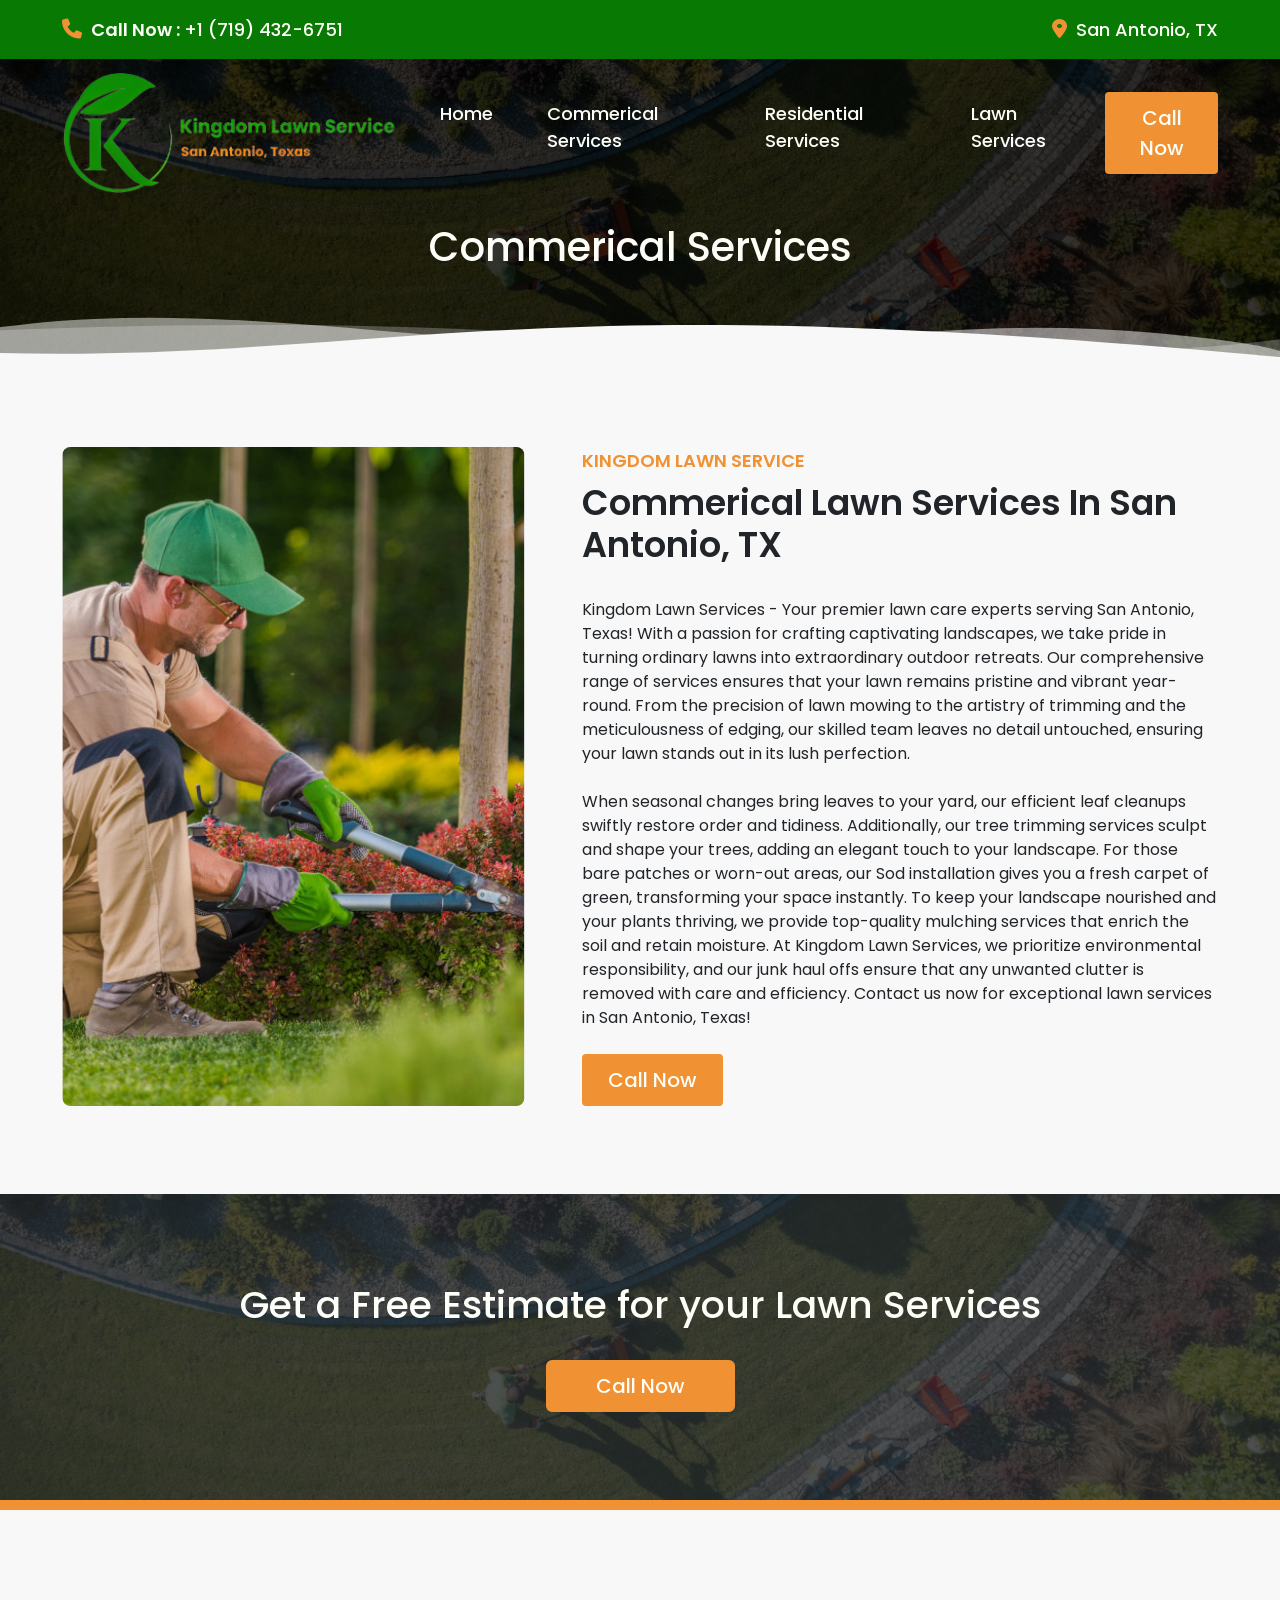
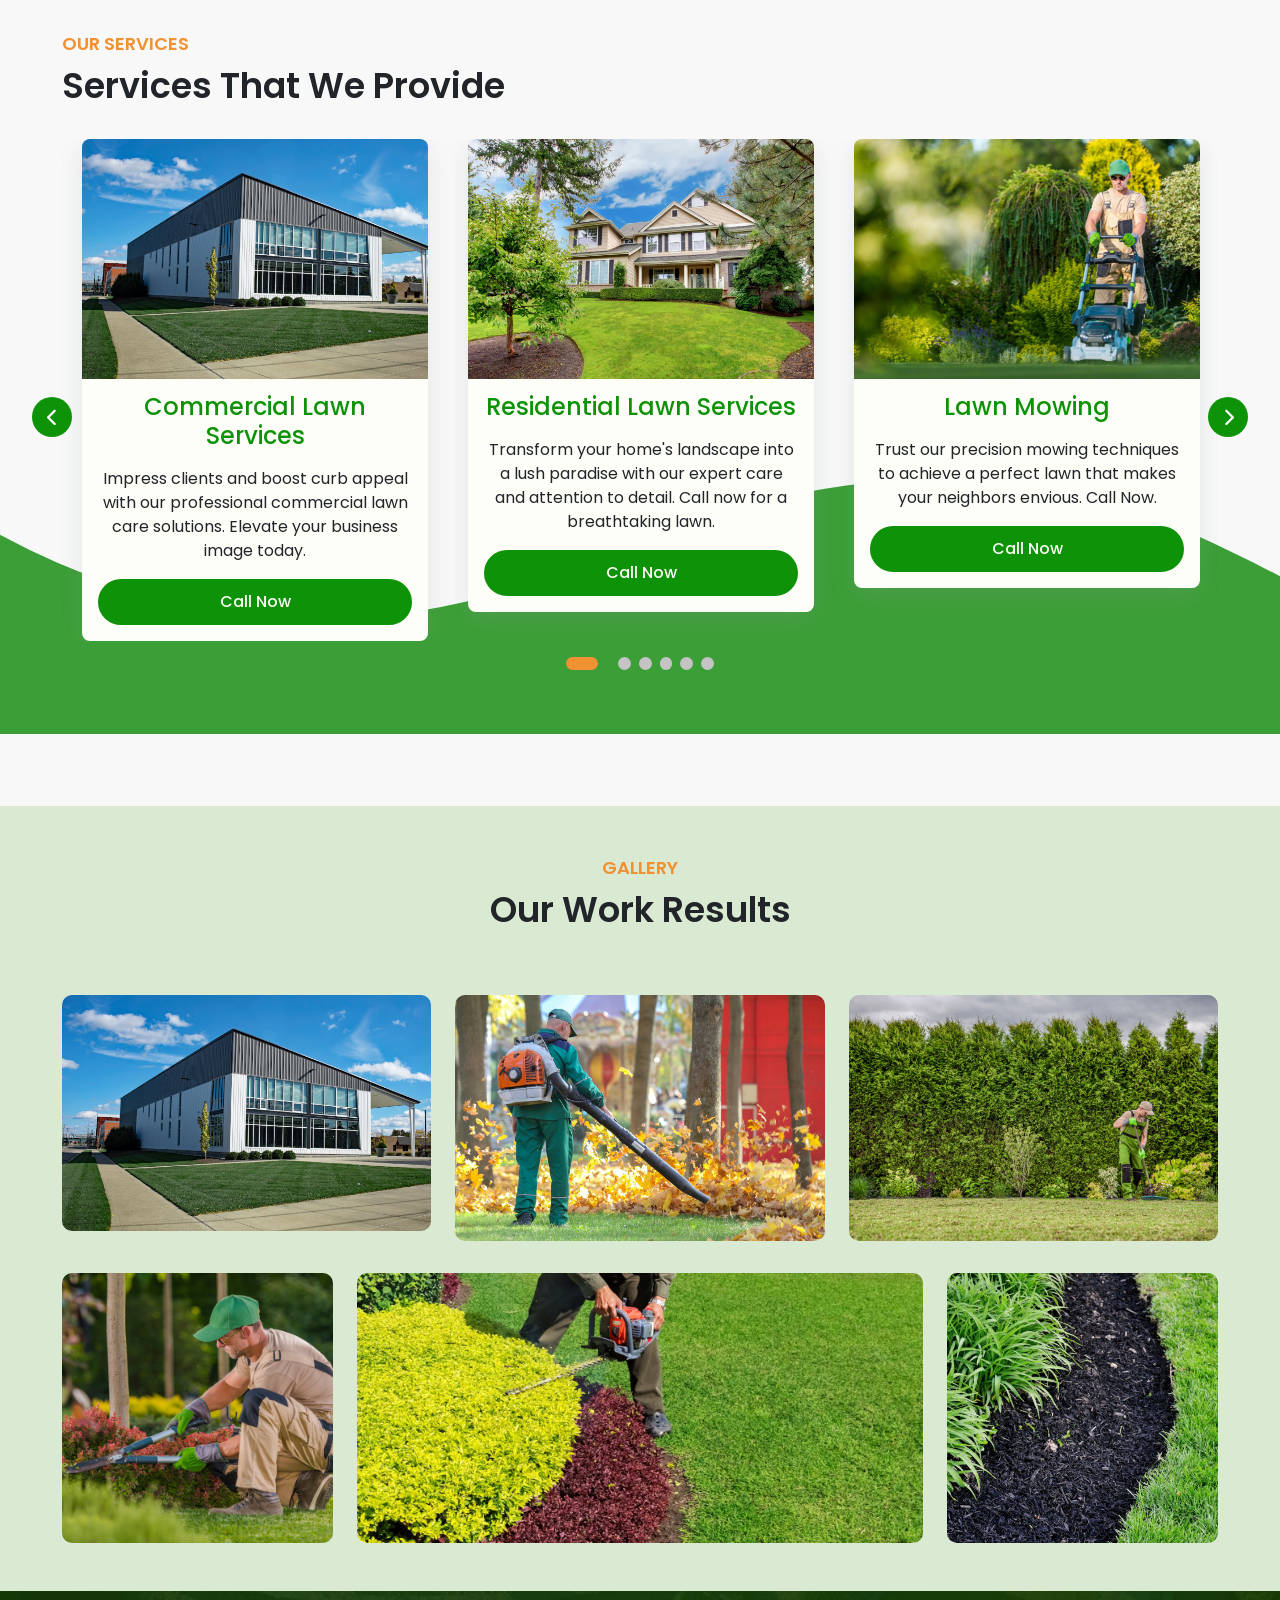
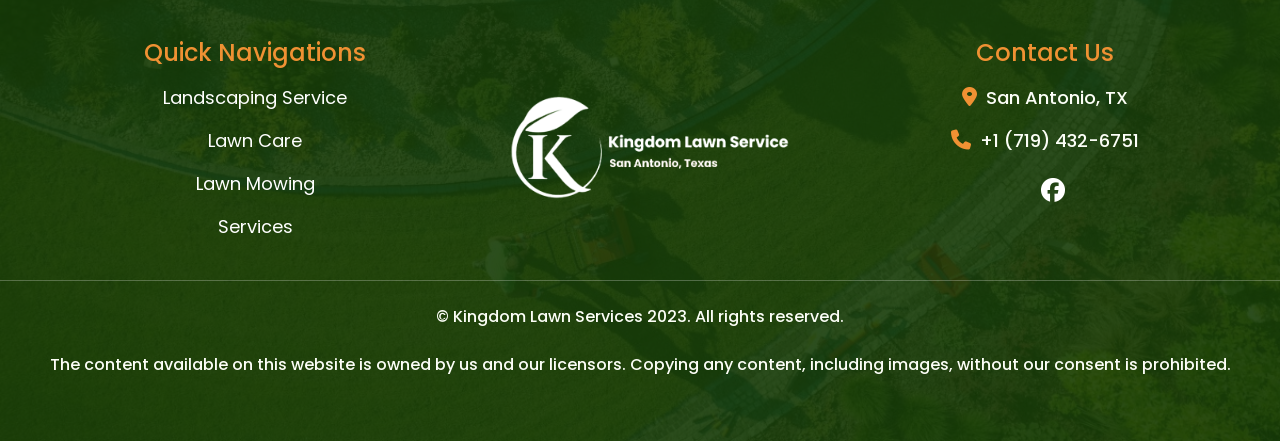
==== commit cdc22ebd: "feat: changed typo" ====
--- a/commercial-lawn-services-in-san-antonio-tx.html
+++ b/commercial-lawn-services-in-san-antonio-tx.html
@@ -58,11 +58,11 @@
                         </li>
                         <li class="nav-item">
                             <a title="Commerical Services" class="nav-link"
-                                href="/commercial-lawn-services-in-san-antonio-tx.html">Commerical Service</a>
+                                href="/commercial-lawn-services-in-san-antonio-tx.html">Commerical Services</a>
                         </li>
                         <li class="nav-item">
                             <a title="Residential Services" class="nav-link"
-                                href="/residential-lawn-services-in-san-antonio-tx.html">Residential Service</a>
+                                href="/residential-lawn-services-in-san-antonio-tx.html">Residential Services</a>
                         </li>
                         <li class="nav-item">
                             <a title="Lawn Services" class="nav-link" href="/lawn-services-in-san-antonio-tx.html">Lawn
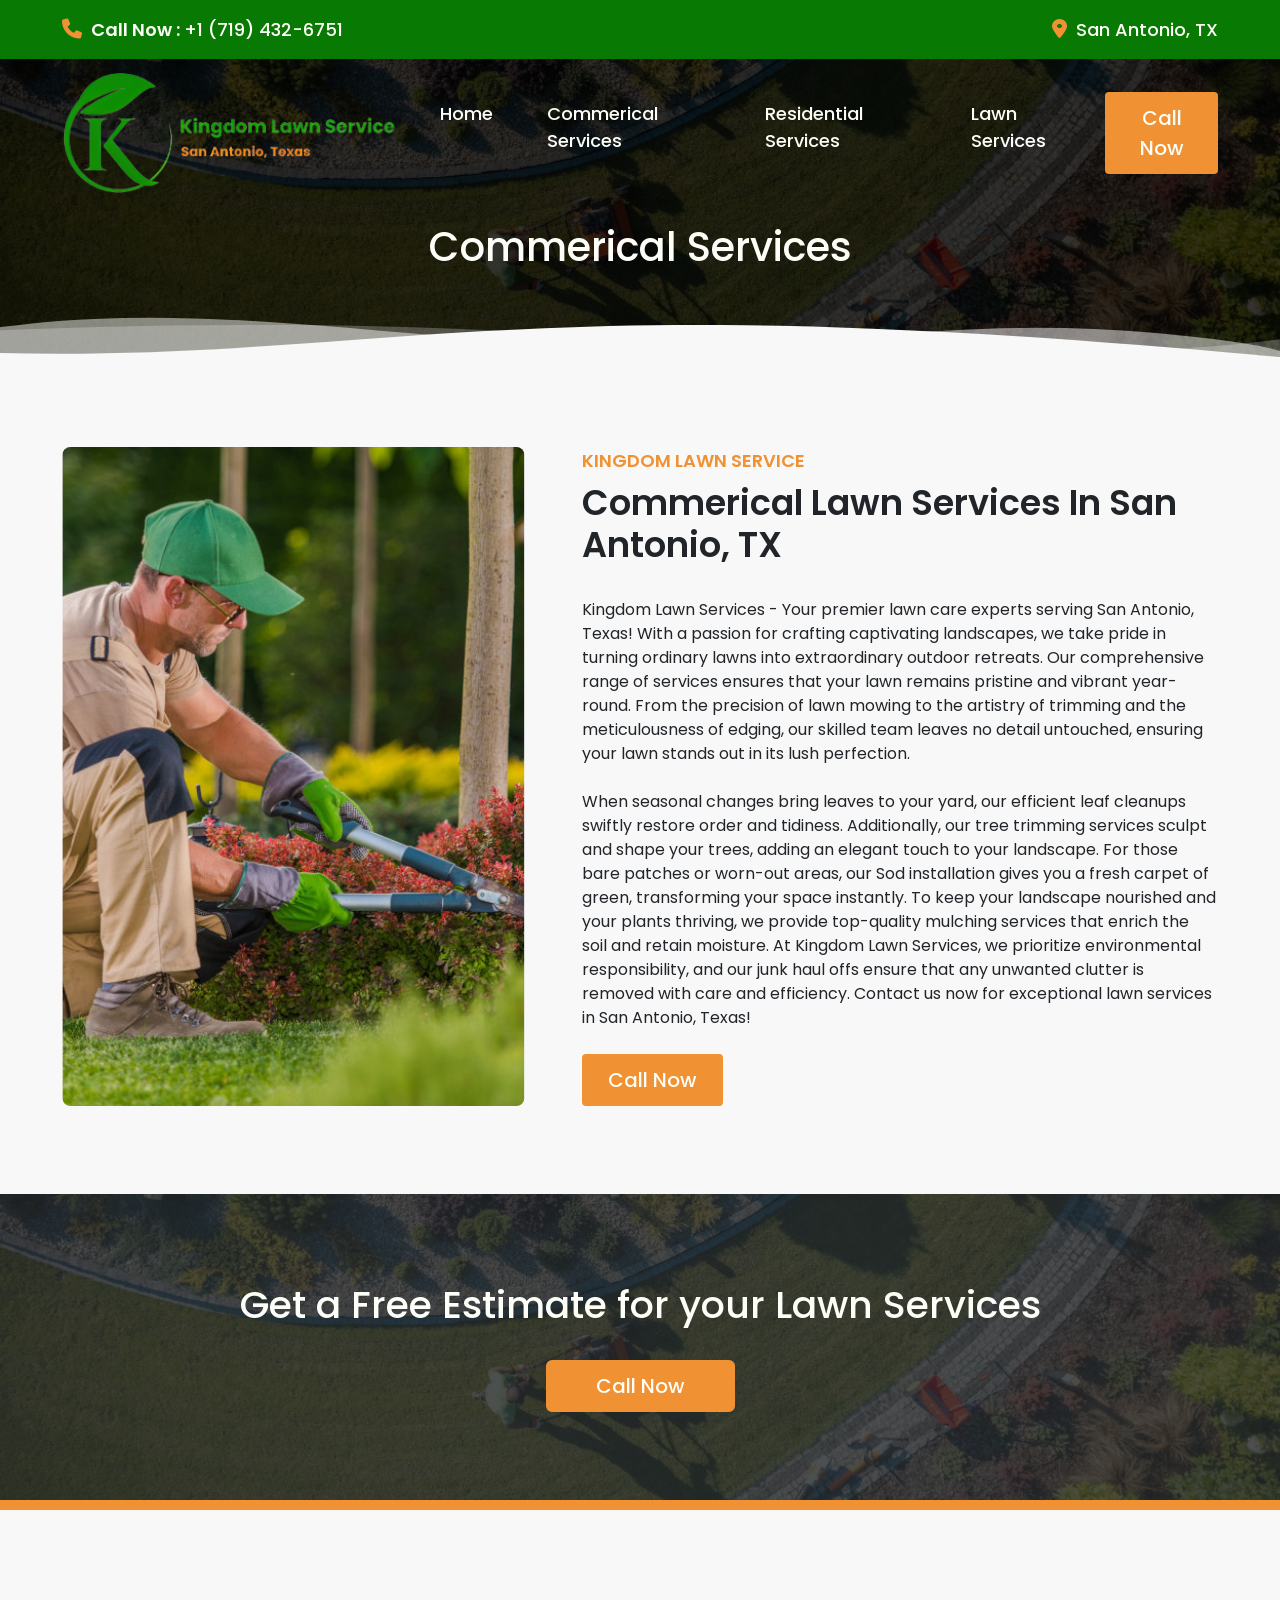
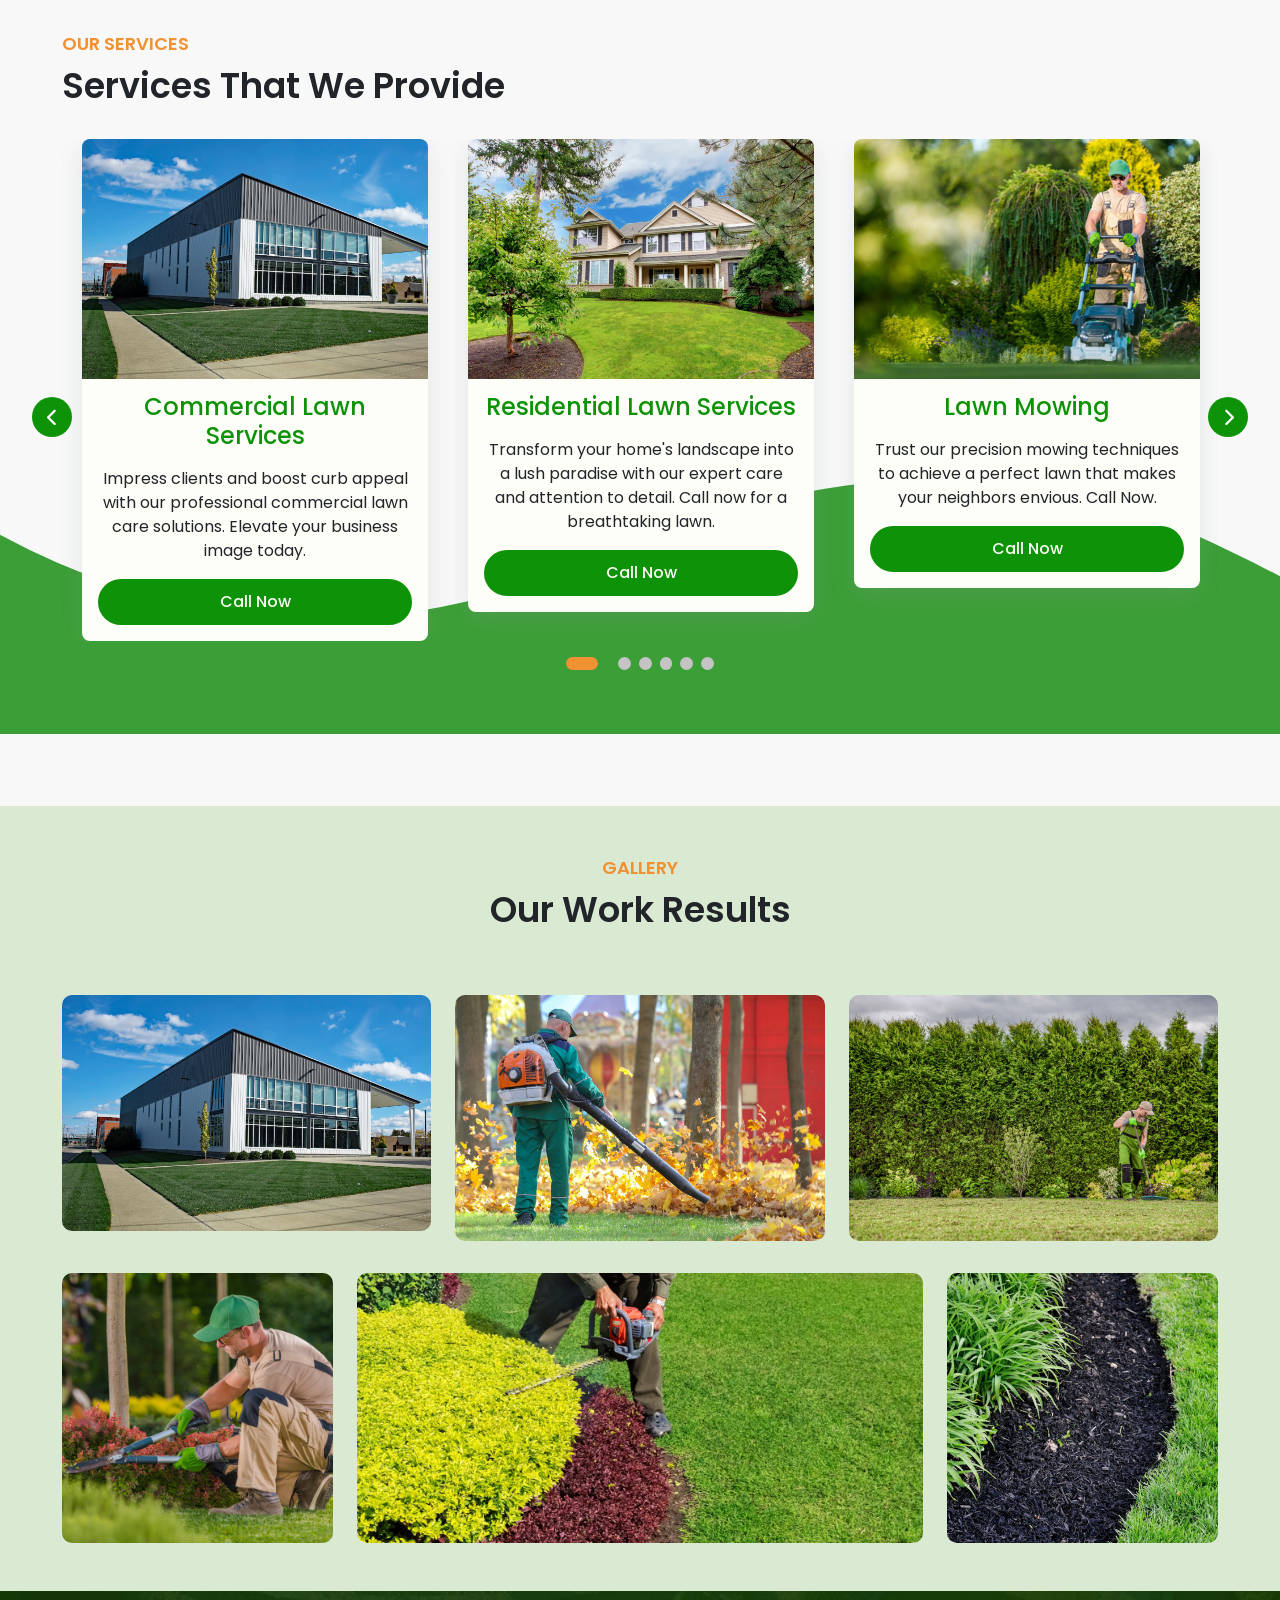
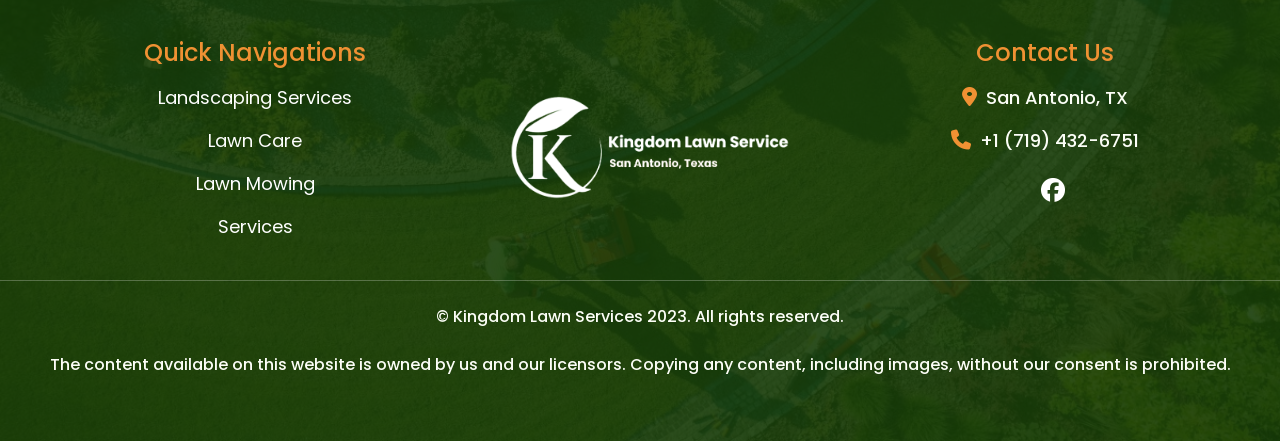
==== commit 1082ed8d: "feat: seo optimized" ====
--- a/commercial-lawn-services-in-san-antonio-tx.html
+++ b/commercial-lawn-services-in-san-antonio-tx.html
@@ -7,8 +7,10 @@
     <meta name="viewport" content="width=device-width, initial-scale=1.0">
     <title>Commercial Lawn Services in San Antonio | Kingdom Lawn Service</title>
 
-    <meta name="description" content="">
-    <meta name="keywords" content="">
+    <meta name="description"
+        content="Elevate your business image with our expert commercial lawn services in San Antonio, TX. Impress clients with a lush and immaculate landscape.">
+    <meta name="keywords"
+        content="Commercial lawn services, San Antonio TX, expert lawn service, lawn care, commercial service, lush landscape, immaculate.">
 
     <!-- CSS -->
     <link rel="stylesheet" href="/css/index.css">
@@ -347,7 +349,7 @@
             <div class="footer-col">
                 <h4>Quick Navigations</h4>
                 <a title="Landscaping Service" href="/landscaping-services-near-san-antonio-tx.html">Landscaping
-                    Service</a>
+                    Services</a>
                 <a title="Lawn Care" href="/lawn-care-near-san-antonio-tx.html">Lawn Care</a>
                 <a title="Lawn Mowing" href="/lawn-mowing-in-san-antonio-tx.html">Lawn Mowing</a>
                 <a title="Services" href="/index.html#services">Services</a>
--- a/css/index.css
+++ b/css/index.css
@@ -13418,6 +13418,9 @@
     height: 18rem;
   }
 }
+.services .services-grid .service-col .img-div img:hover {
+  filter: brightness(50%);
+}
 .services .services-grid .service-col .information {
   padding: 0.4rem 1rem 1rem;
 }
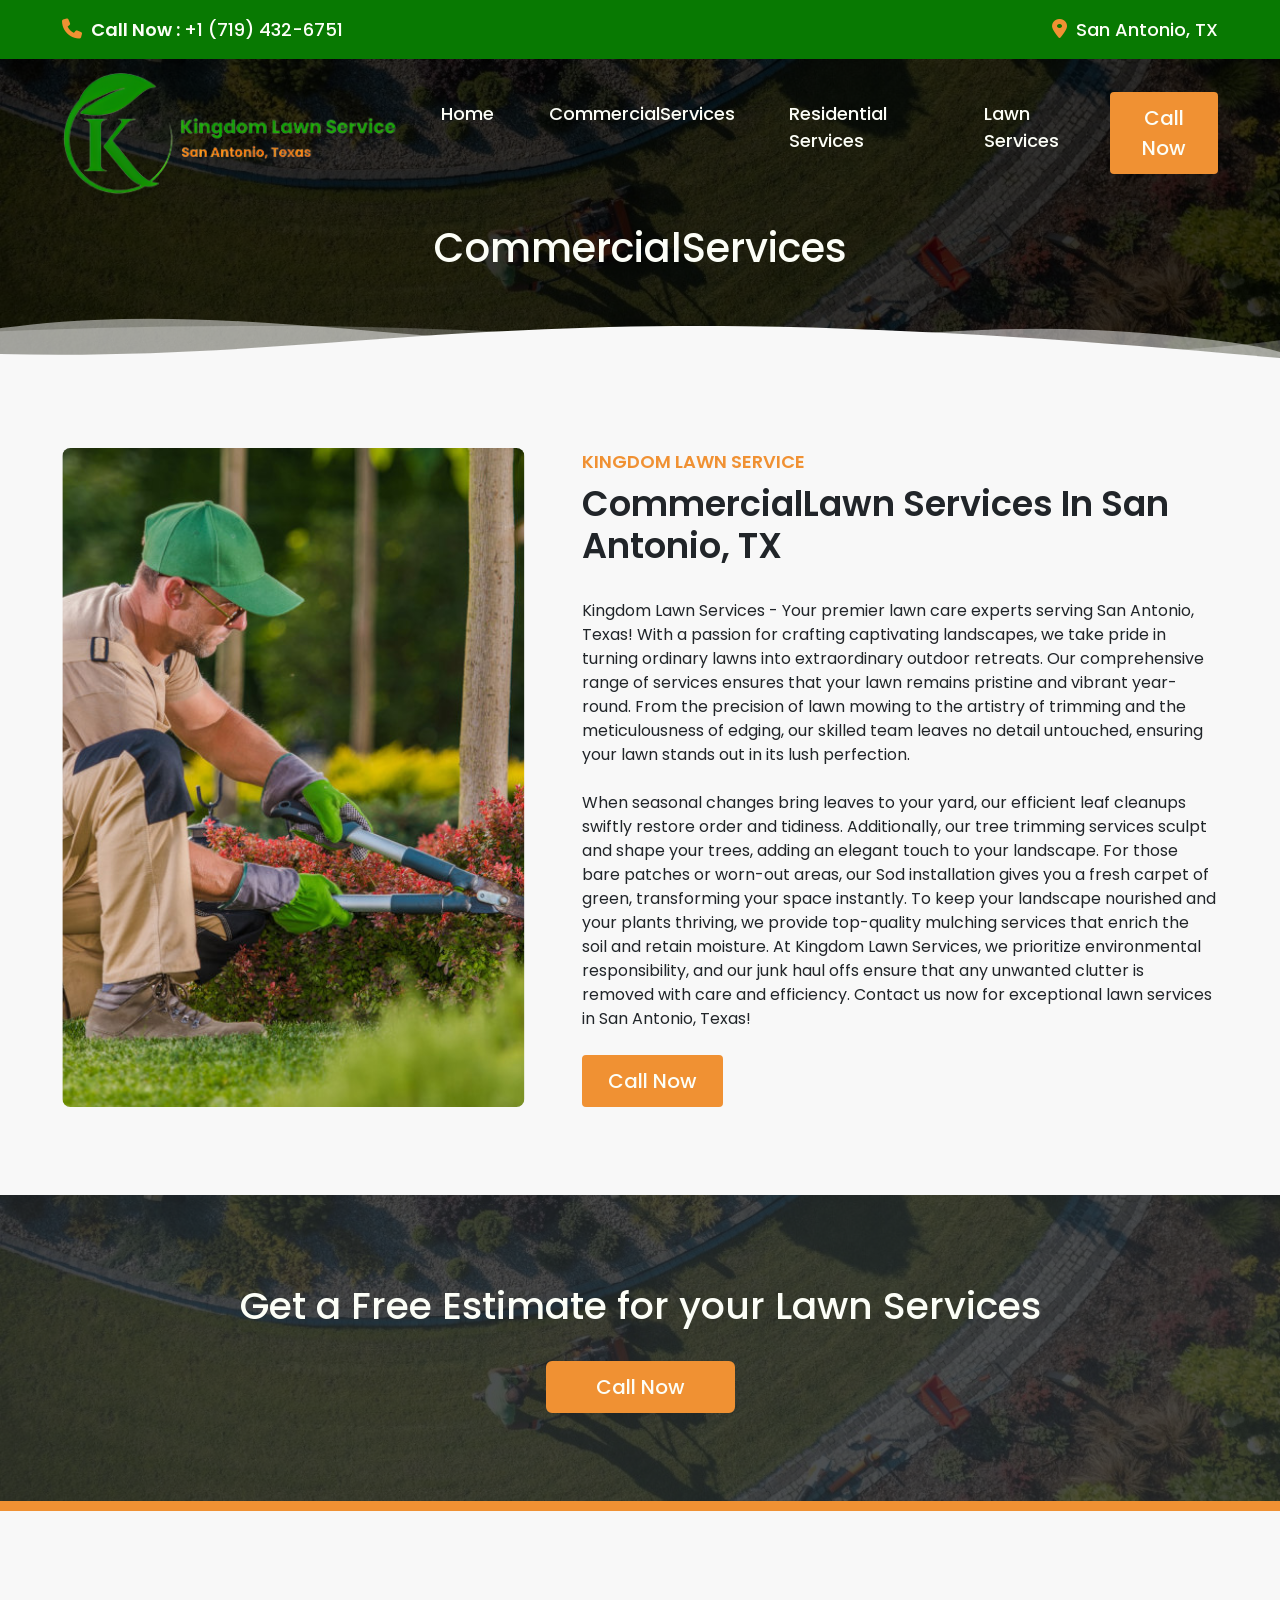
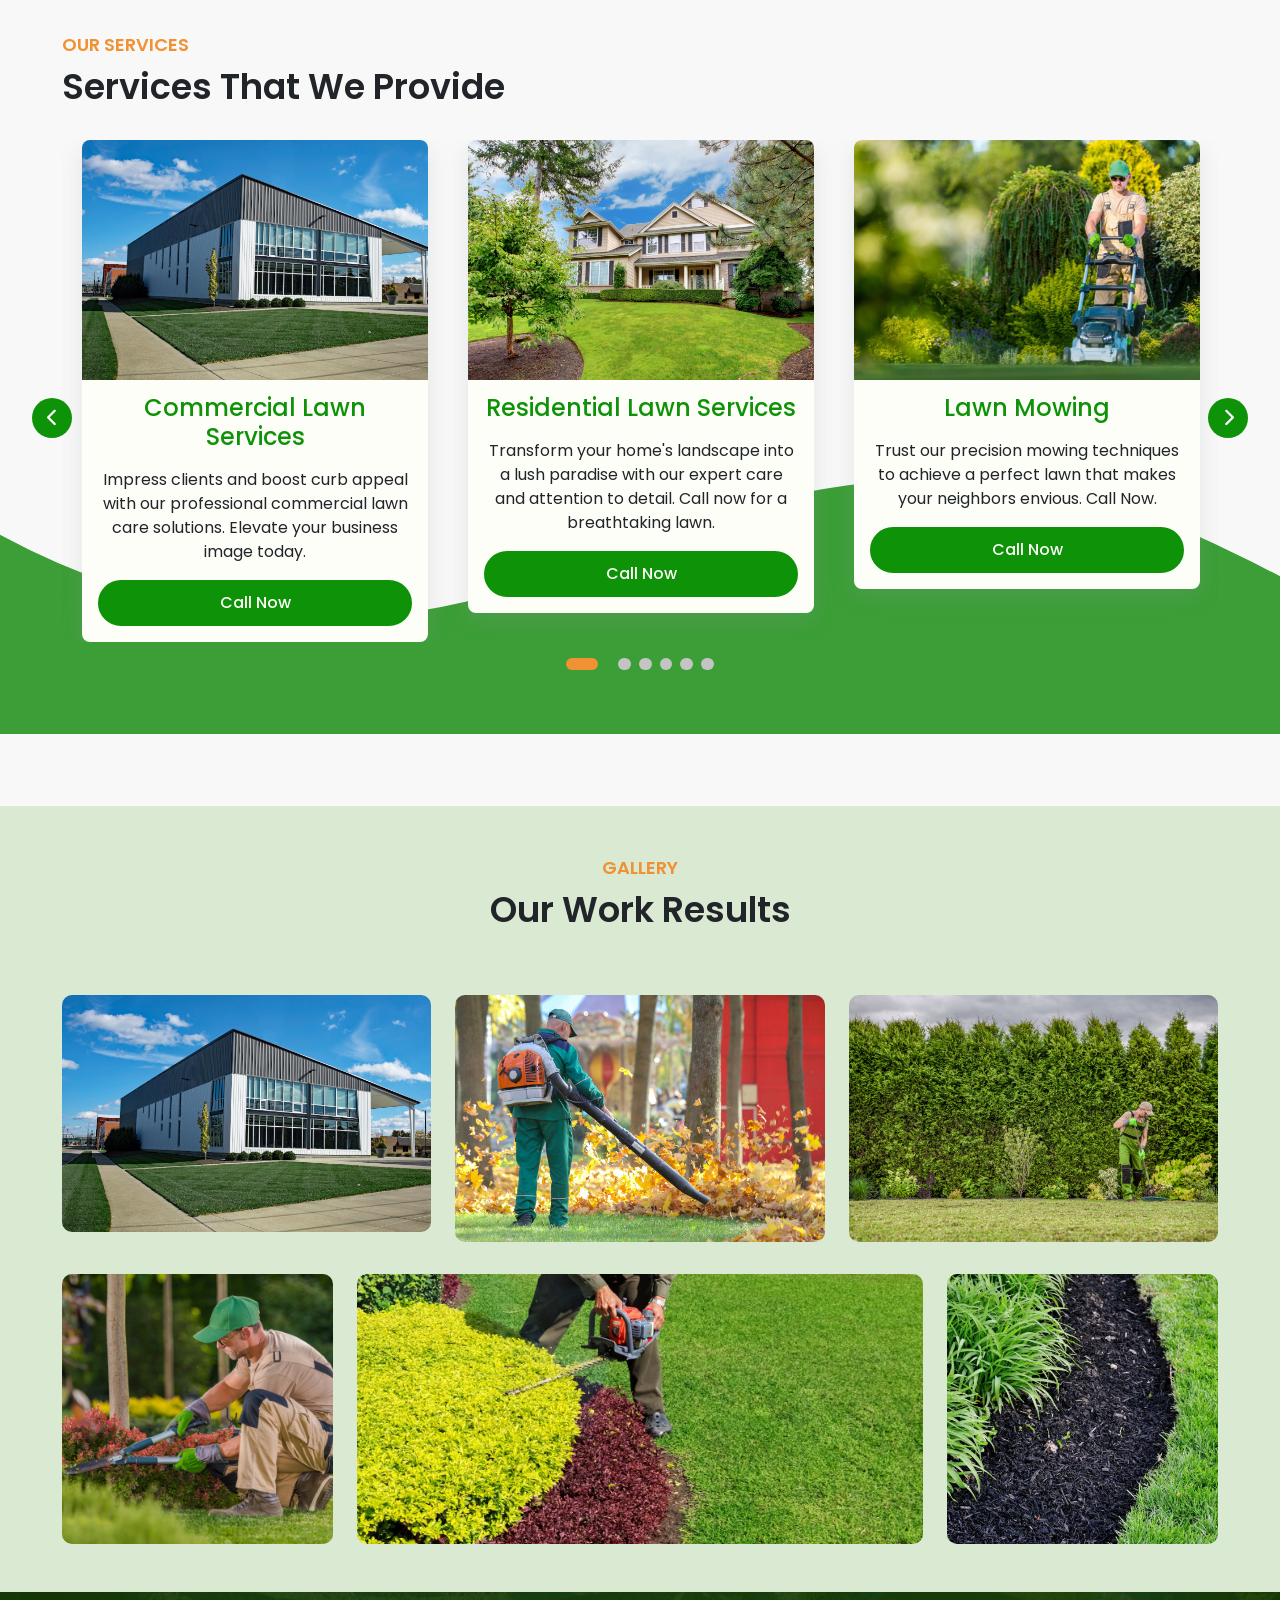
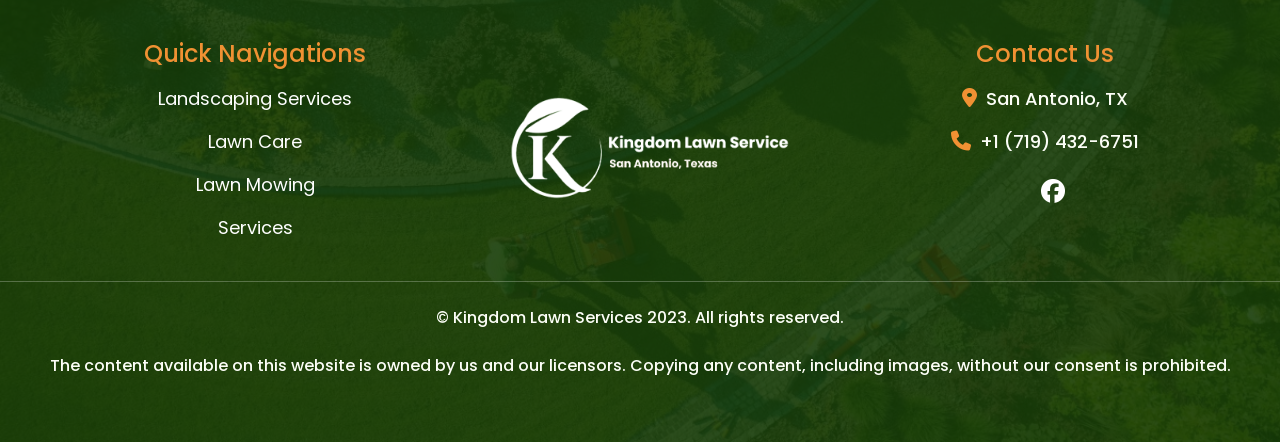
==== commit fe18e6c6: "feat: updated page title" ====
--- a/commercial-lawn-services-in-san-antonio-tx.html
+++ b/commercial-lawn-services-in-san-antonio-tx.html
@@ -59,8 +59,8 @@
                             <a title="Homepage" class="nav-link" href="/index.html">Home</a>
                         </li>
                         <li class="nav-item">
-                            <a title="Commerical Services" class="nav-link"
-                                href="/commercial-lawn-services-in-san-antonio-tx.html">Commerical Services</a>
+                            <a title="CommercialServices" class="nav-link"
+                                href="/commercial-lawn-services-in-san-antonio-tx.html">CommercialServices</a>
                         </li>
                         <li class="nav-item">
                             <a title="Residential Services" class="nav-link"
@@ -80,7 +80,7 @@
 
         <div class="hero">
             <div class="container">
-                <h1 class="text-center text-white">Commerical Services</h1>
+                <h1 class="text-center text-white">CommercialServices</h1>
             </div>
         </div>
         <div class="custom-shape-divider-bottom-1691083487">
@@ -108,7 +108,7 @@
                 </div>
                 <div class="info-div" data-aos="fade-left">
                     <p class="sub-header">Kingdom Lawn Service</p>
-                    <h3 class="header">Commerical Lawn Services in San Antonio, TX</h3>
+                    <h3 class="header">CommercialLawn Services in San Antonio, TX</h3>
 
                     <p>Kingdom Lawn Services - Your premier lawn care experts serving San Antonio, Texas! With a passion
                         for crafting captivating landscapes, we take pride in turning ordinary lawns into extraordinary
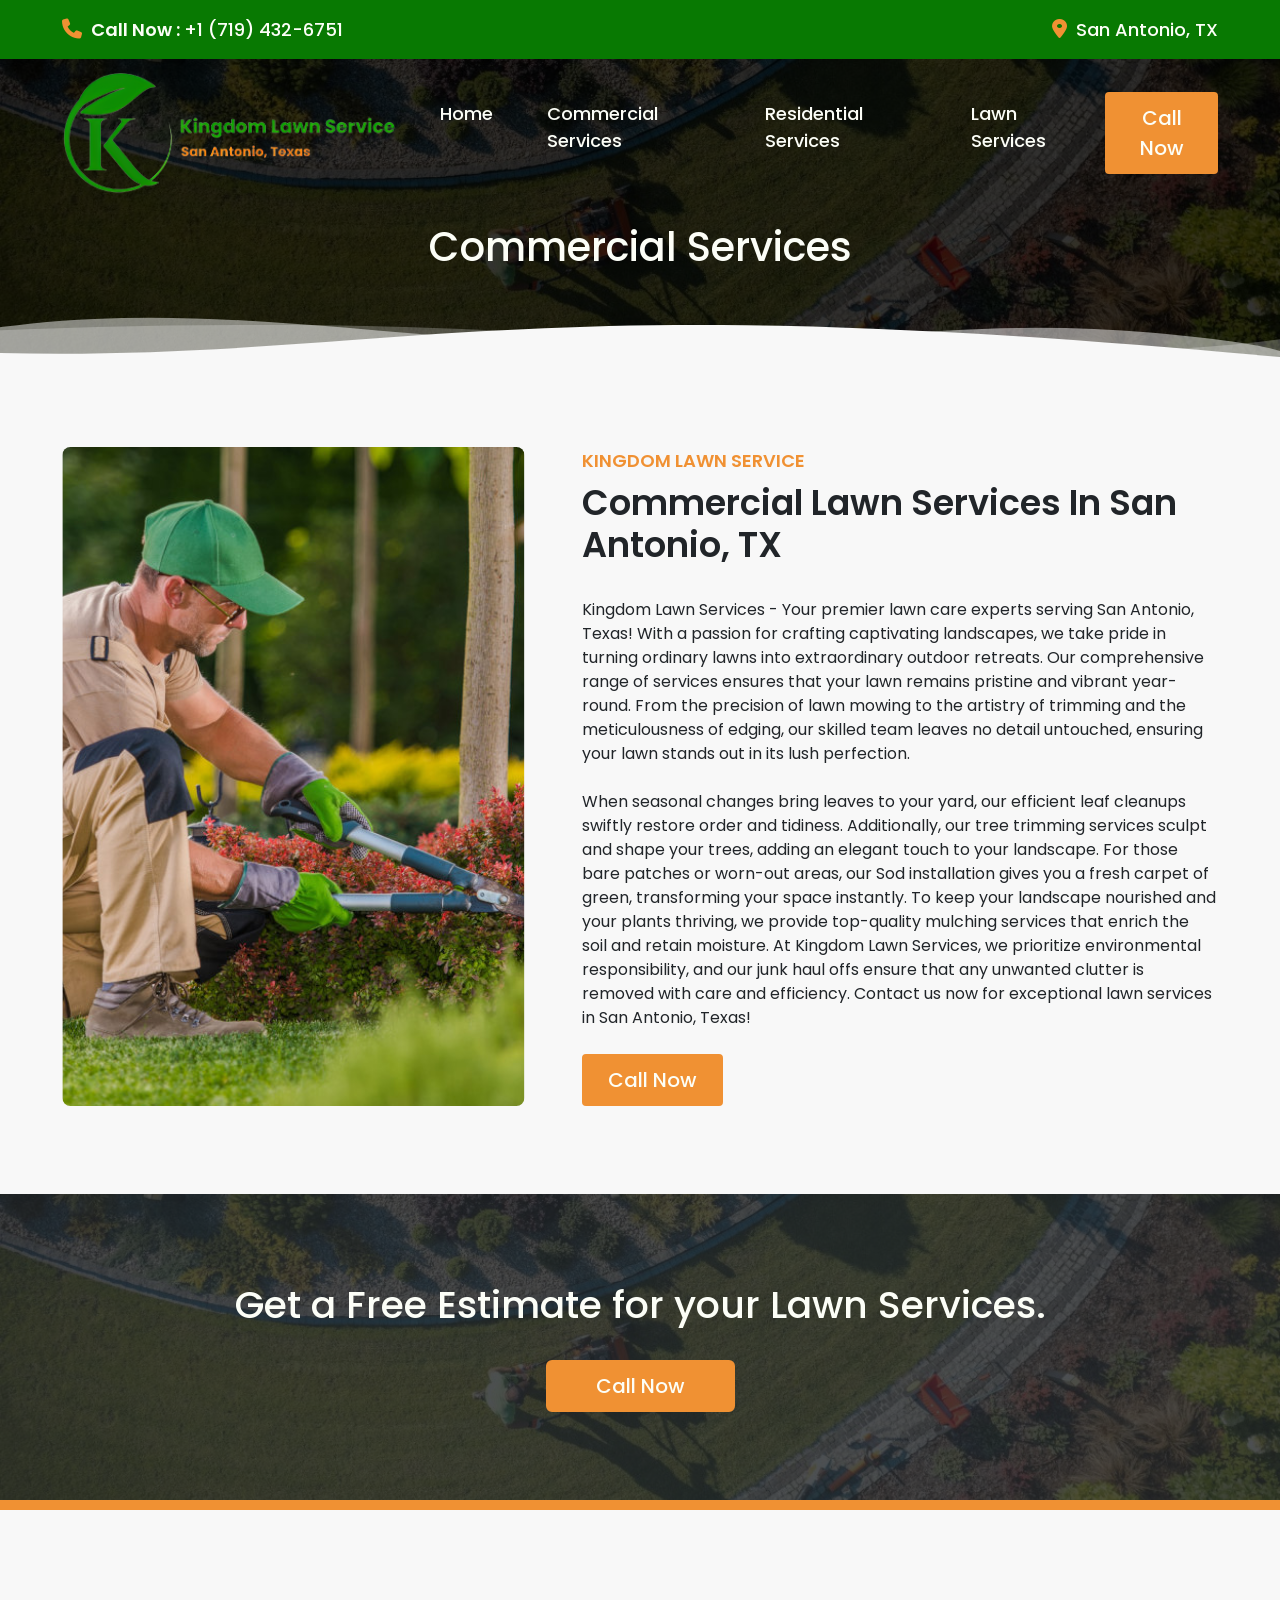
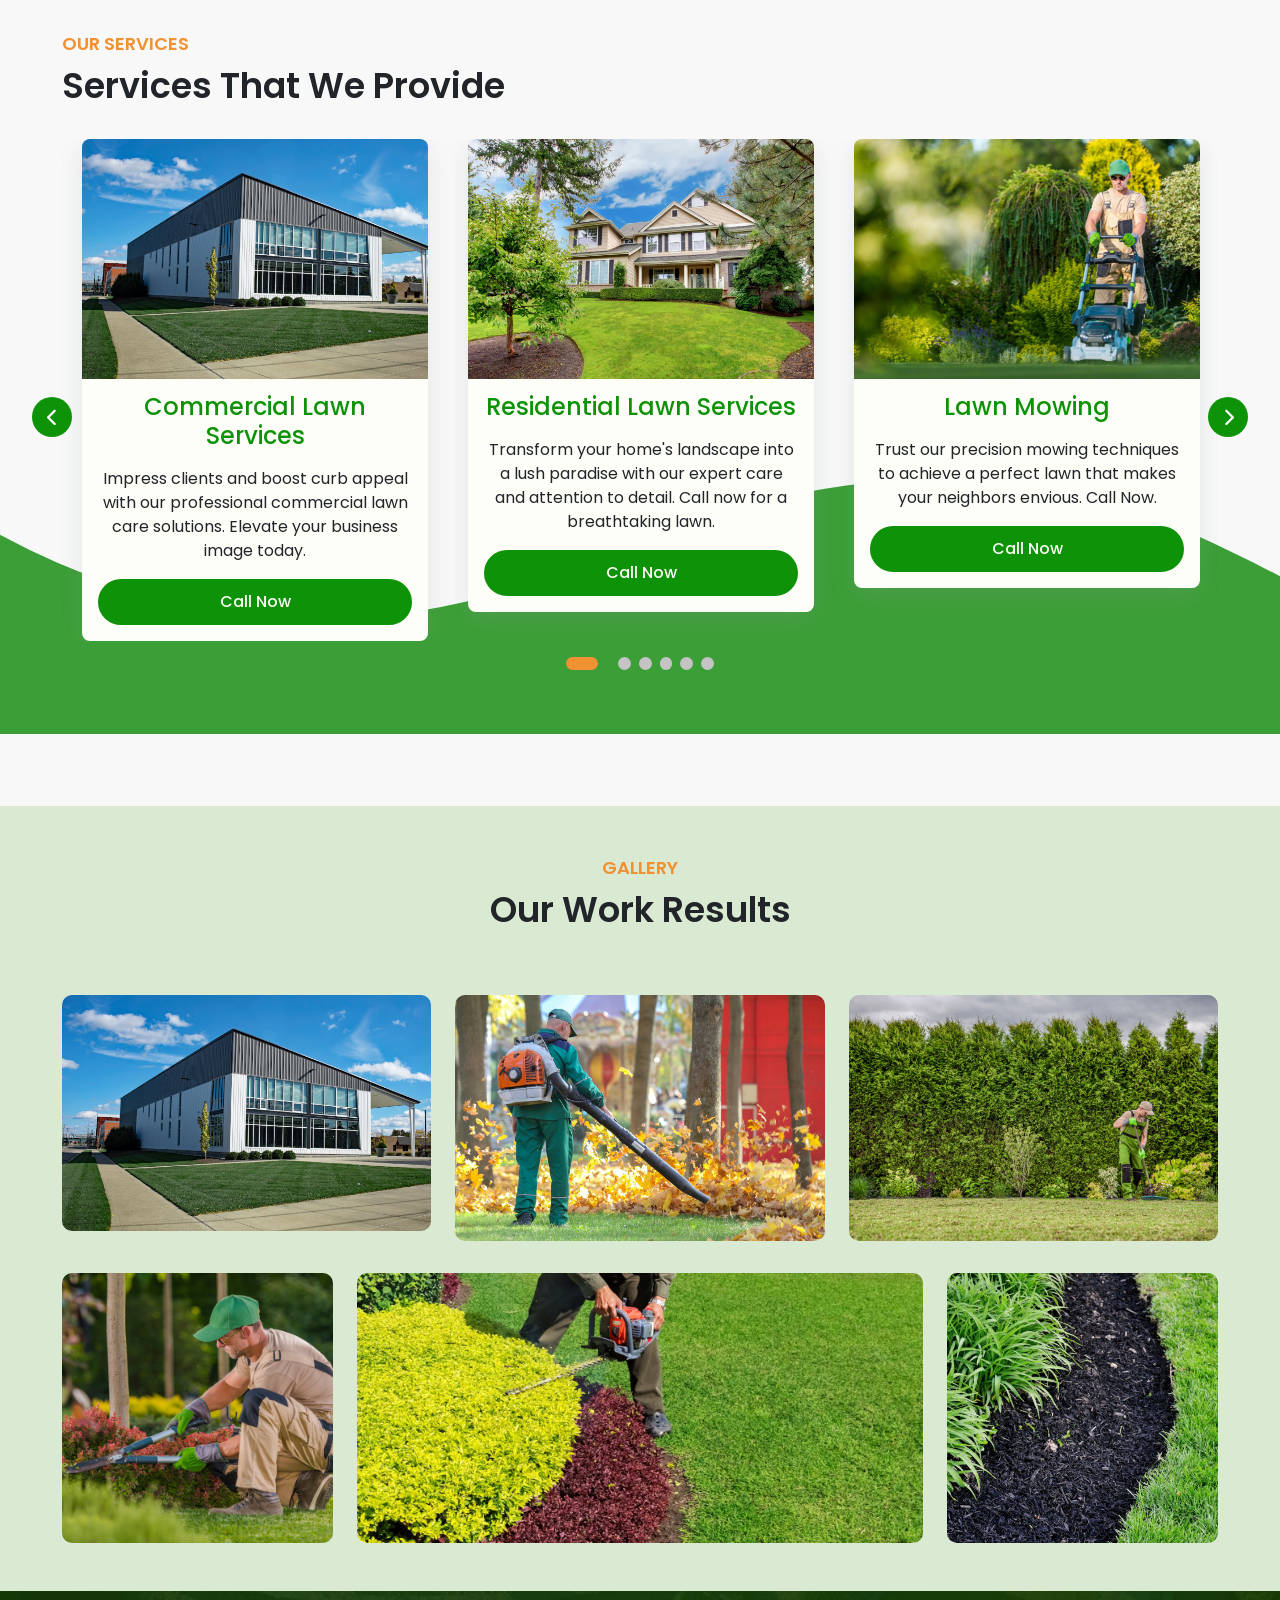
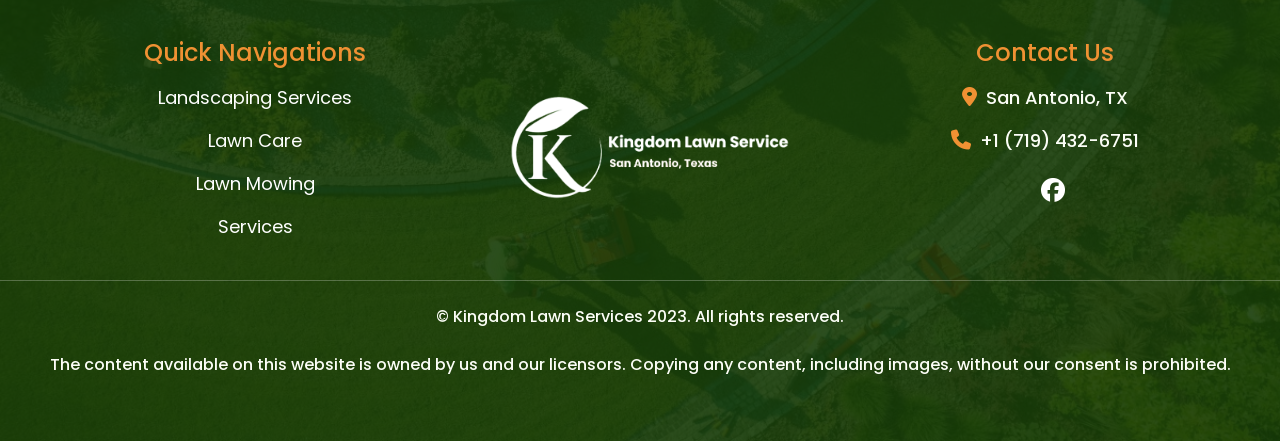
==== commit 18da93b7: "feat: updated page title" ====
--- a/commercial-lawn-services-in-san-antonio-tx.html
+++ b/commercial-lawn-services-in-san-antonio-tx.html
@@ -59,8 +59,8 @@
                             <a title="Homepage" class="nav-link" href="/index.html">Home</a>
                         </li>
                         <li class="nav-item">
-                            <a title="CommercialServices" class="nav-link"
-                                href="/commercial-lawn-services-in-san-antonio-tx.html">CommercialServices</a>
+                            <a title="Commercial  Services" class="nav-link"
+                                href="/commercial-lawn-services-in-san-antonio-tx.html">Commercial  Services</a>
                         </li>
                         <li class="nav-item">
                             <a title="Residential Services" class="nav-link"
@@ -80,7 +80,7 @@
 
         <div class="hero">
             <div class="container">
-                <h1 class="text-center text-white">CommercialServices</h1>
+                <h1 class="text-center text-white">Commercial  Services</h1>
             </div>
         </div>
         <div class="custom-shape-divider-bottom-1691083487">
@@ -108,7 +108,7 @@
                 </div>
                 <div class="info-div" data-aos="fade-left">
                     <p class="sub-header">Kingdom Lawn Service</p>
-                    <h3 class="header">CommercialLawn Services in San Antonio, TX</h3>
+                    <h3 class="header">Commercial  Lawn Services in San Antonio, TX</h3>
 
                     <p>Kingdom Lawn Services - Your premier lawn care experts serving San Antonio, Texas! With a passion
                         for crafting captivating landscapes, we take pride in turning ordinary lawns into extraordinary
@@ -137,7 +137,7 @@
 
     <section class="cta mt-0">
         <div class="container">
-            <h4 class="text-center text-white">Get a Free Estimate for your Lawn Services</h4>
+            <h4 class="text-center text-white">Get a Free Estimate for your Lawn Services.</h4>
             <div class="d-flex justify-content-center">
                 <a class="btn btn-secondary px-5 fs-20 mt-4" href="tel:+17194326751">Call Now</a>
             </div>
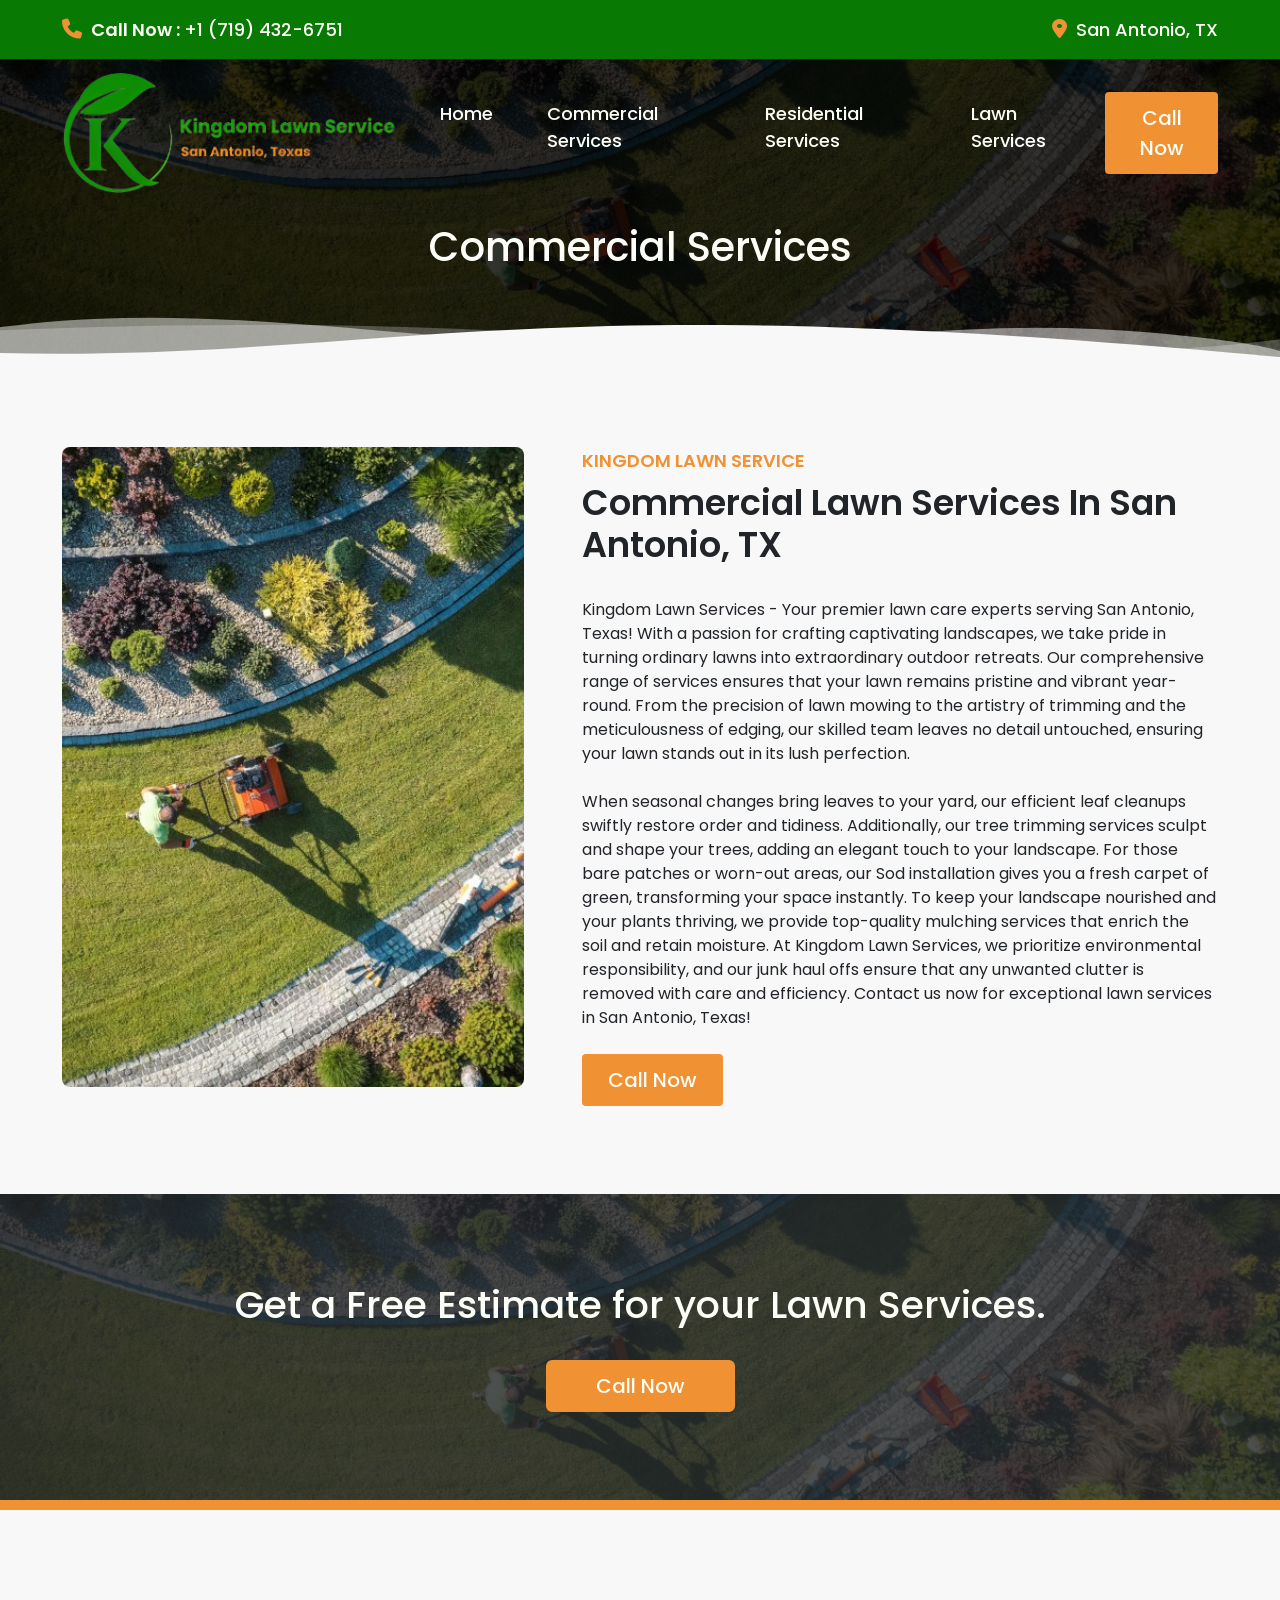
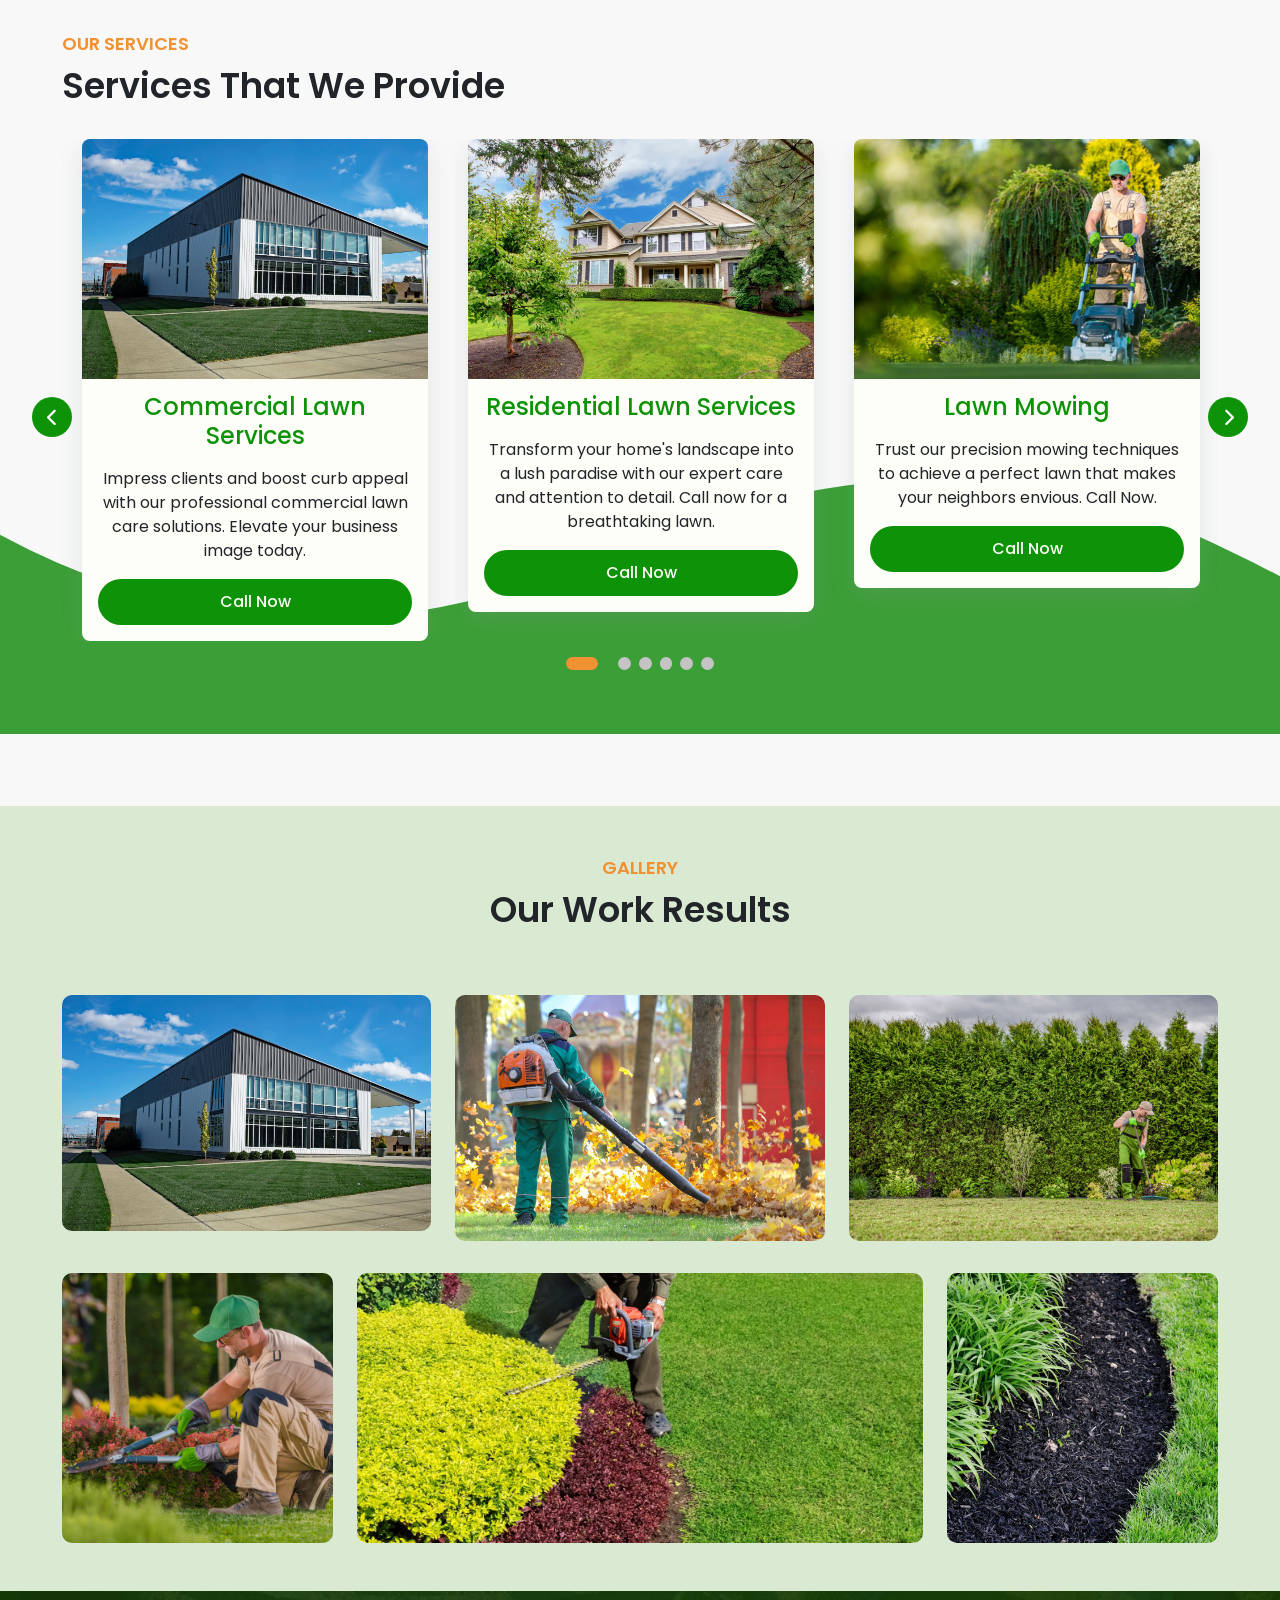
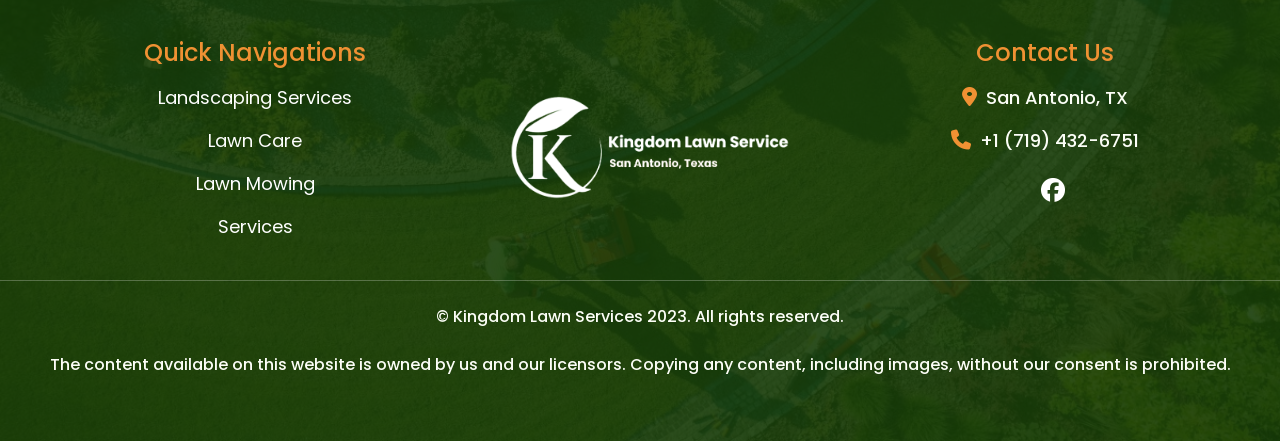
==== commit 8ea6006a: "feat: website completed" ====
--- a/commercial-lawn-services-in-san-antonio-tx.html
+++ b/commercial-lawn-services-in-san-antonio-tx.html
@@ -104,7 +104,7 @@
         <div class="container">
             <div class="about-us-flex">
                 <div class="img-div" data-aos="fade-right">
-                    <img style="transform: scaleX(-1);" src="/img/trimming.jpeg" alt="Trimming Lawn">
+                    <img src="/img/aerial-view-lawn-mowing.jpg" alt="Trimming Lawn">
                 </div>
                 <div class="info-div" data-aos="fade-left">
                     <p class="sub-header">Kingdom Lawn Service</p>
--- a/css/index.css
+++ b/css/index.css
@@ -13306,7 +13306,7 @@
   display: flex;
   justify-content: space-between;
 }
-@media (max-width: 768px) {
+@media (max-width: 992px) {
   .about-us .about-us-flex {
     flex-direction: column;
   }
@@ -13314,7 +13314,7 @@
 .about-us .about-us-flex .img-div {
   width: 40%;
 }
-@media (max-width: 768px) {
+@media (max-width: 992px) {
   .about-us .about-us-flex .img-div {
     width: 100%;
   }
@@ -13322,13 +13322,14 @@
 .about-us .about-us-flex .img-div img {
   width: 100%;
   height: 100%;
+  max-height: 40rem;
   border-radius: 8px;
   object-fit: cover;
 }
 .about-us .about-us-flex .info-div {
   width: 55%;
 }
-@media (max-width: 768px) {
+@media (max-width: 992px) {
   .about-us .about-us-flex .info-div {
     width: 100%;
     margin-top: 4rem;
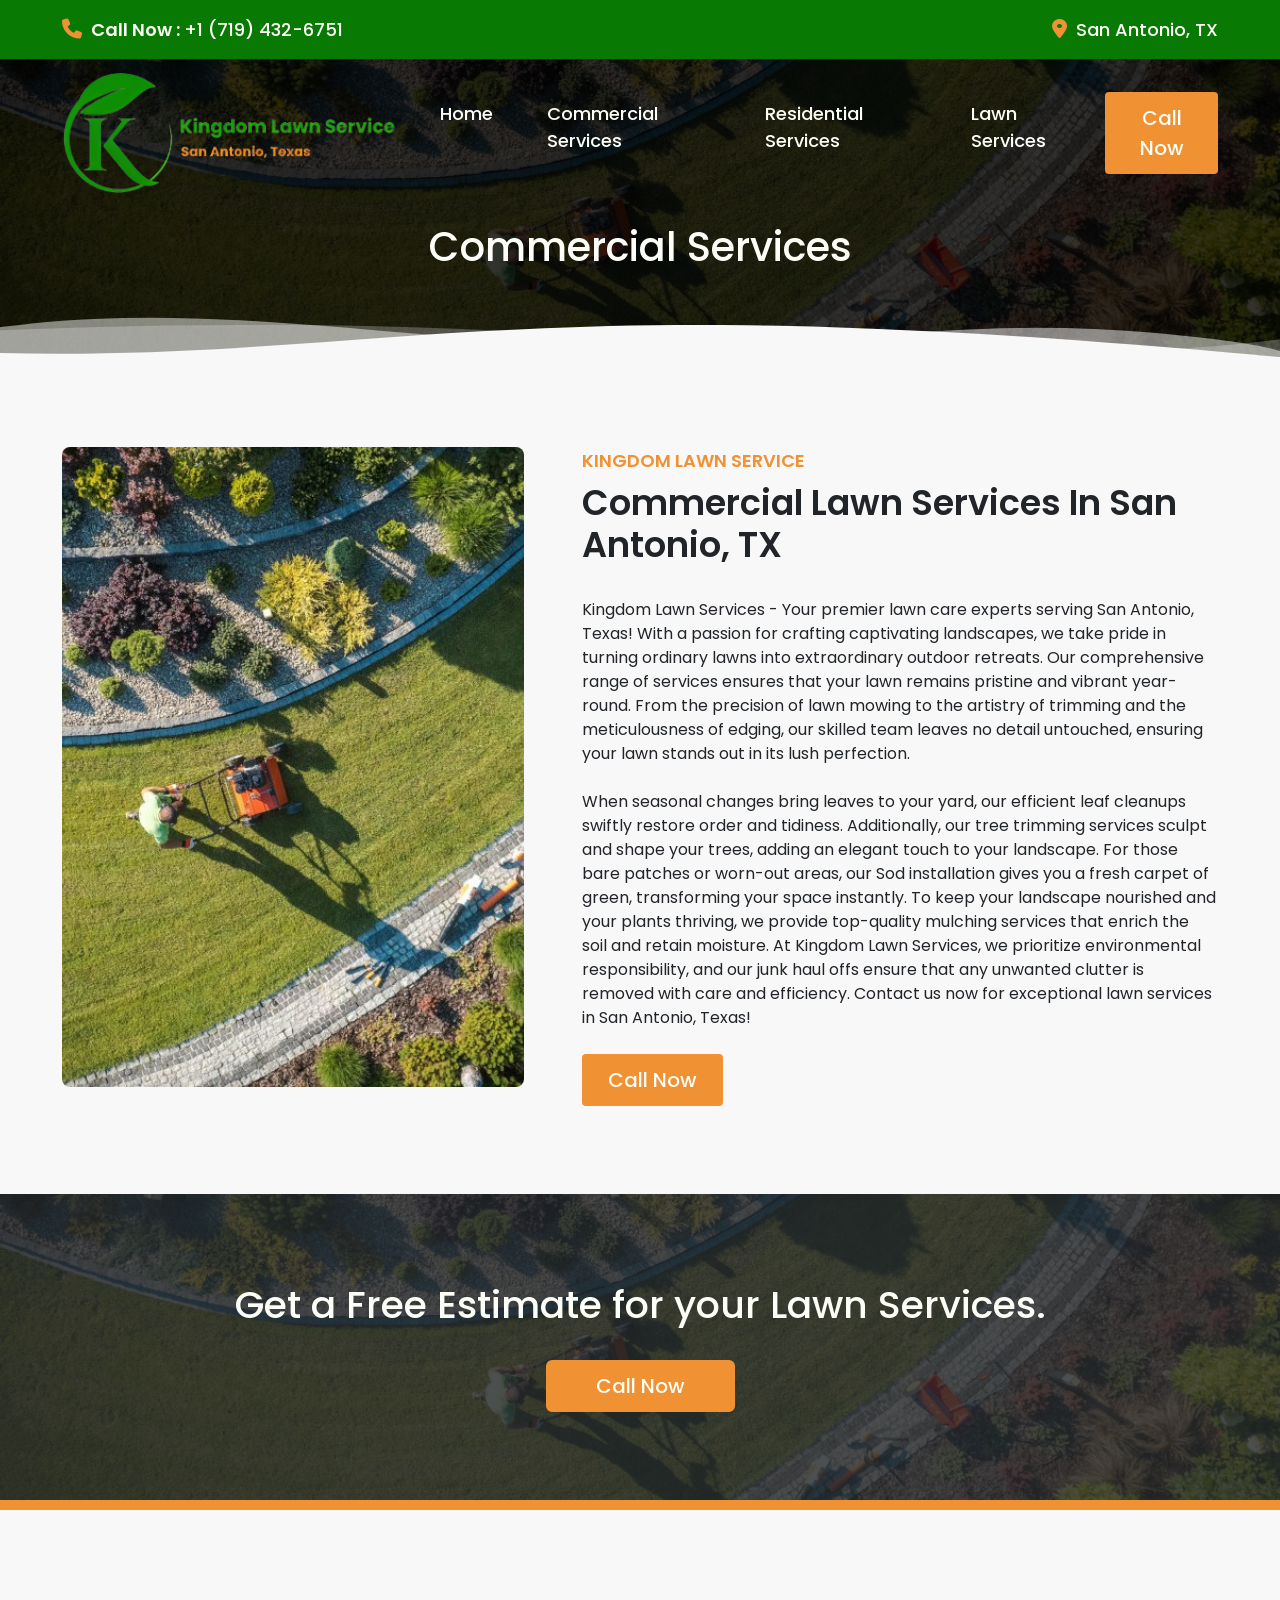
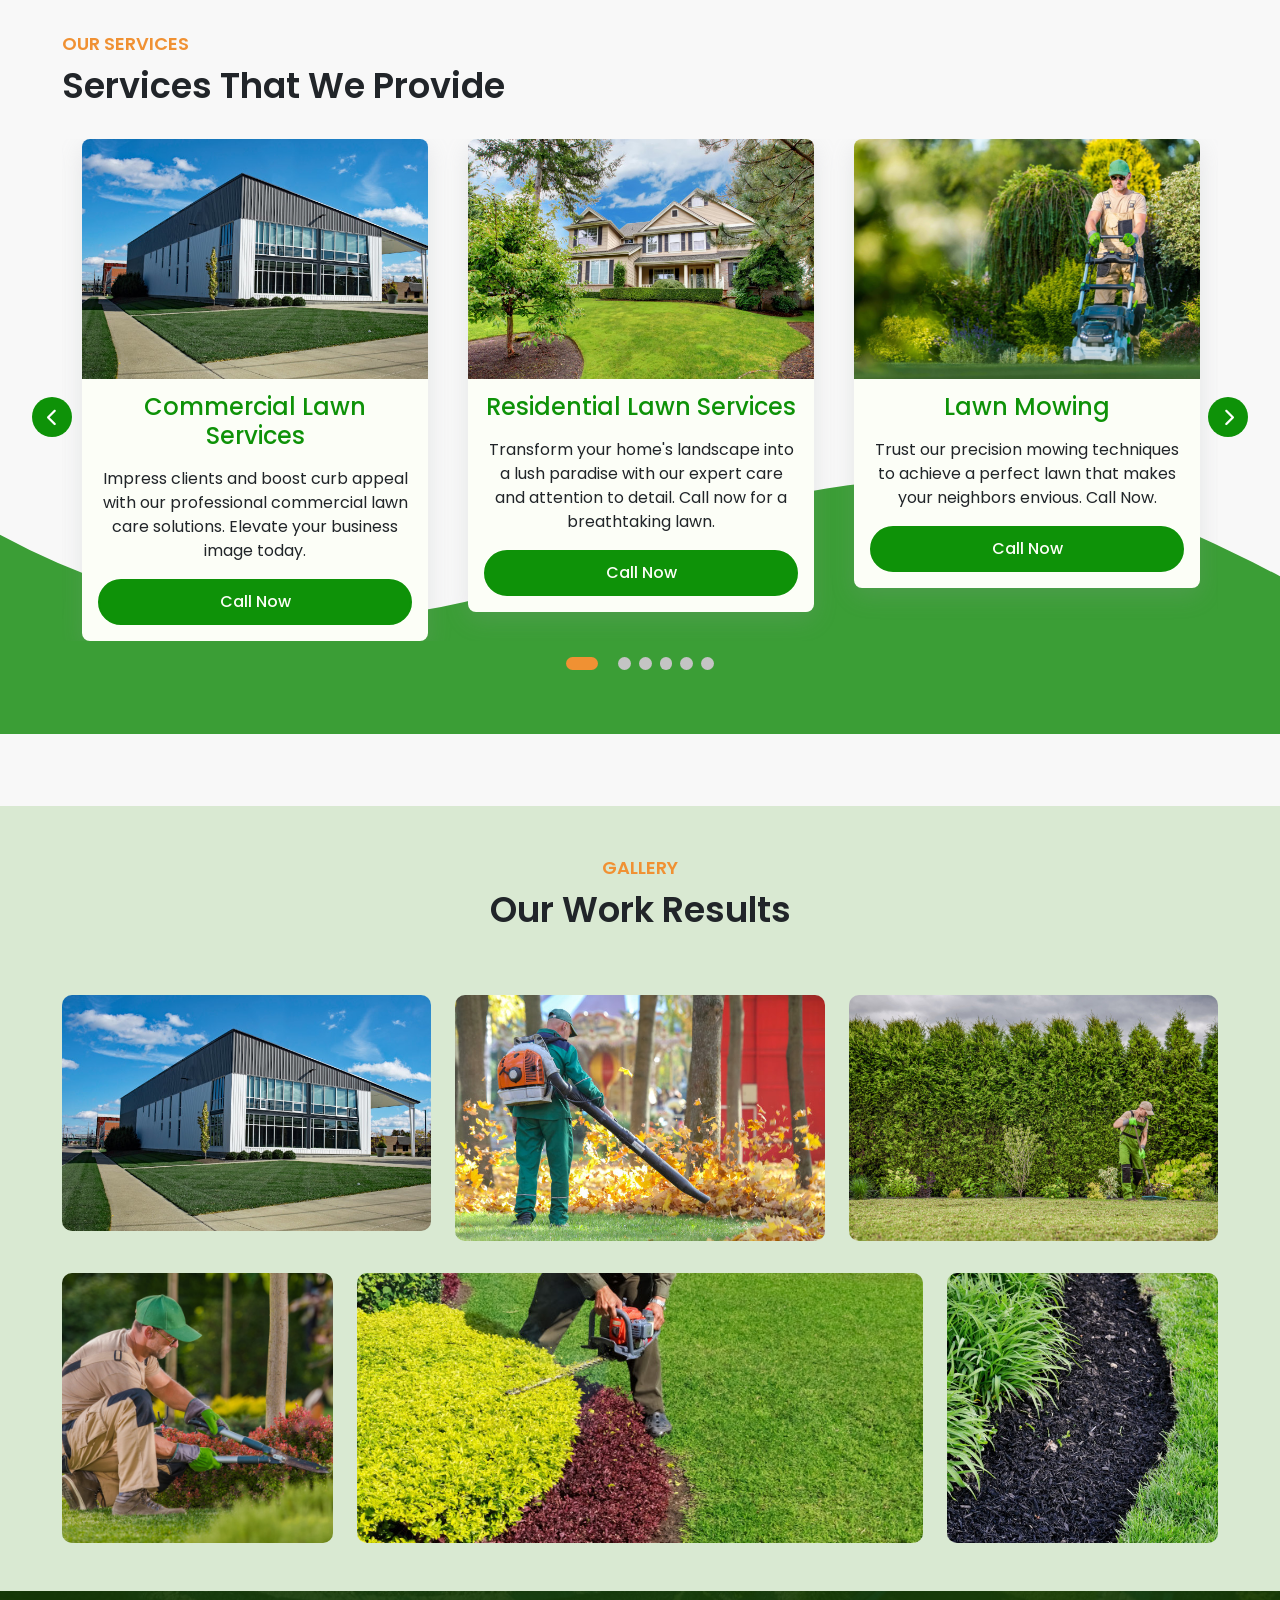
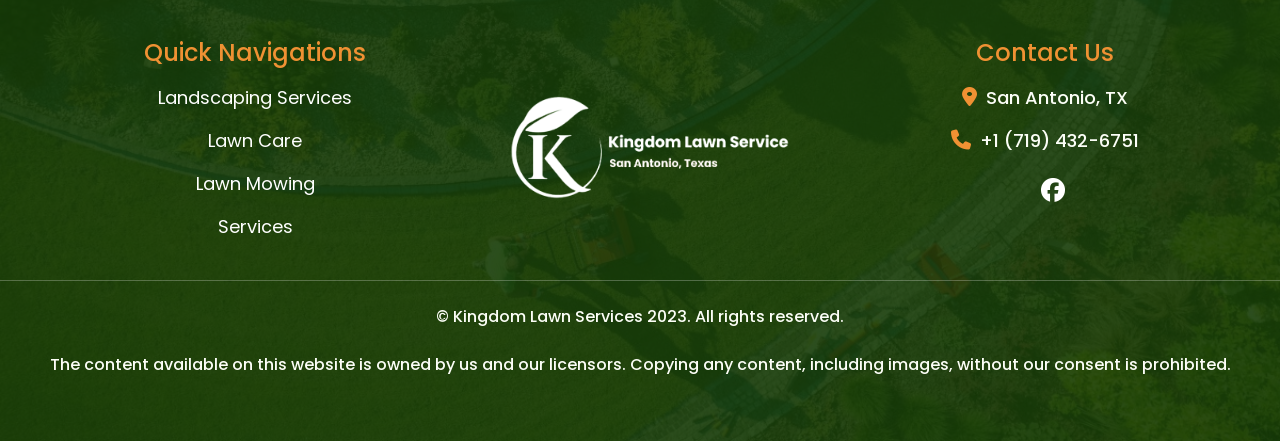
==== commit 30517107: "feat: updated site" ====
--- a/commercial-lawn-services-in-san-antonio-tx.html
+++ b/commercial-lawn-services-in-san-antonio-tx.html
@@ -296,7 +296,7 @@
                     <div class="portfolio-pic__row row">
                         <div class="col-xl-3 col-lg-3 col-md-4">
                             <div class="content h-100">
-                                <img src="/img/trimming.jpeg" class="img-fluid portfolio__img" alt="card-img-4" />
+                                <img style="transform: scaleX(-1);" src="/img/trimming.jpeg" class="img-fluid portfolio__img" alt="card-img-4" />
                                 <!-- * Overlay Section Started  -->
                                 <div class="content-overlay"></div>
                                 <div class="content-details content-details2 fadeIn-bottom fadeIn-right">
